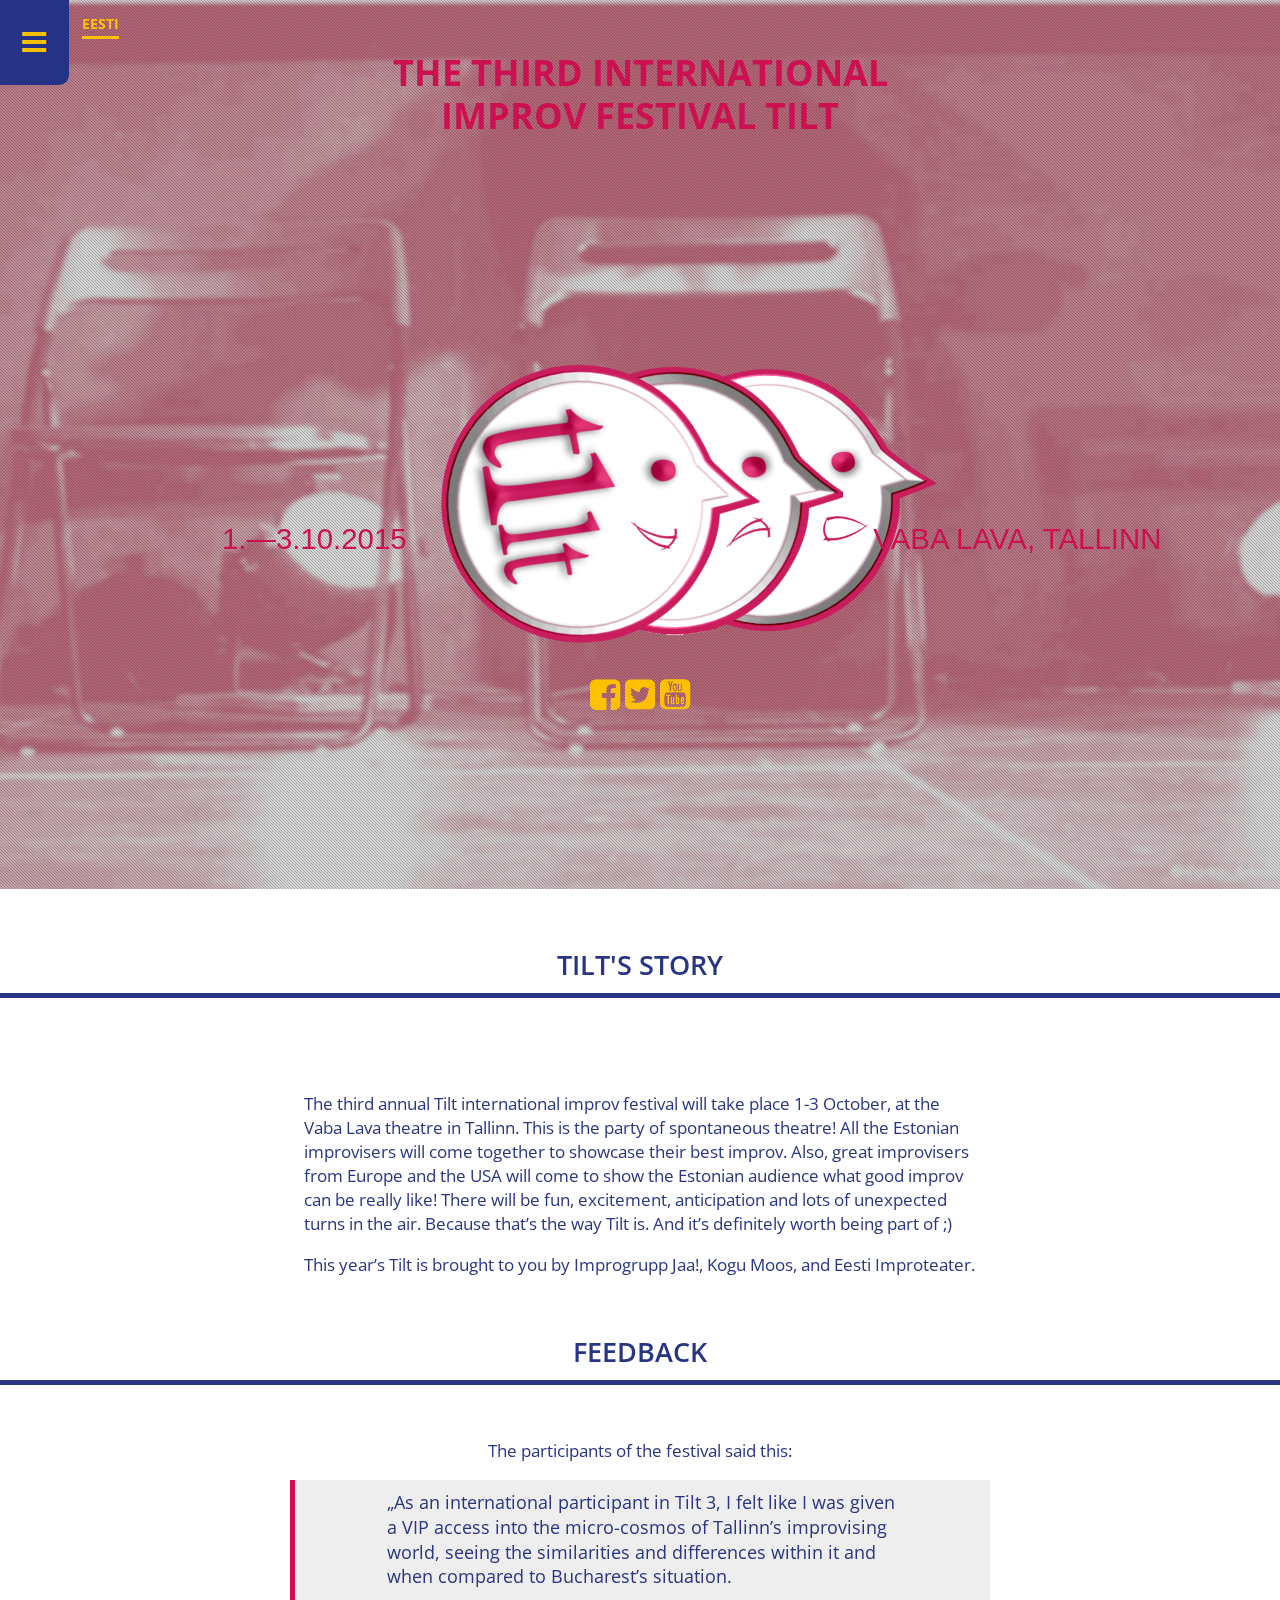
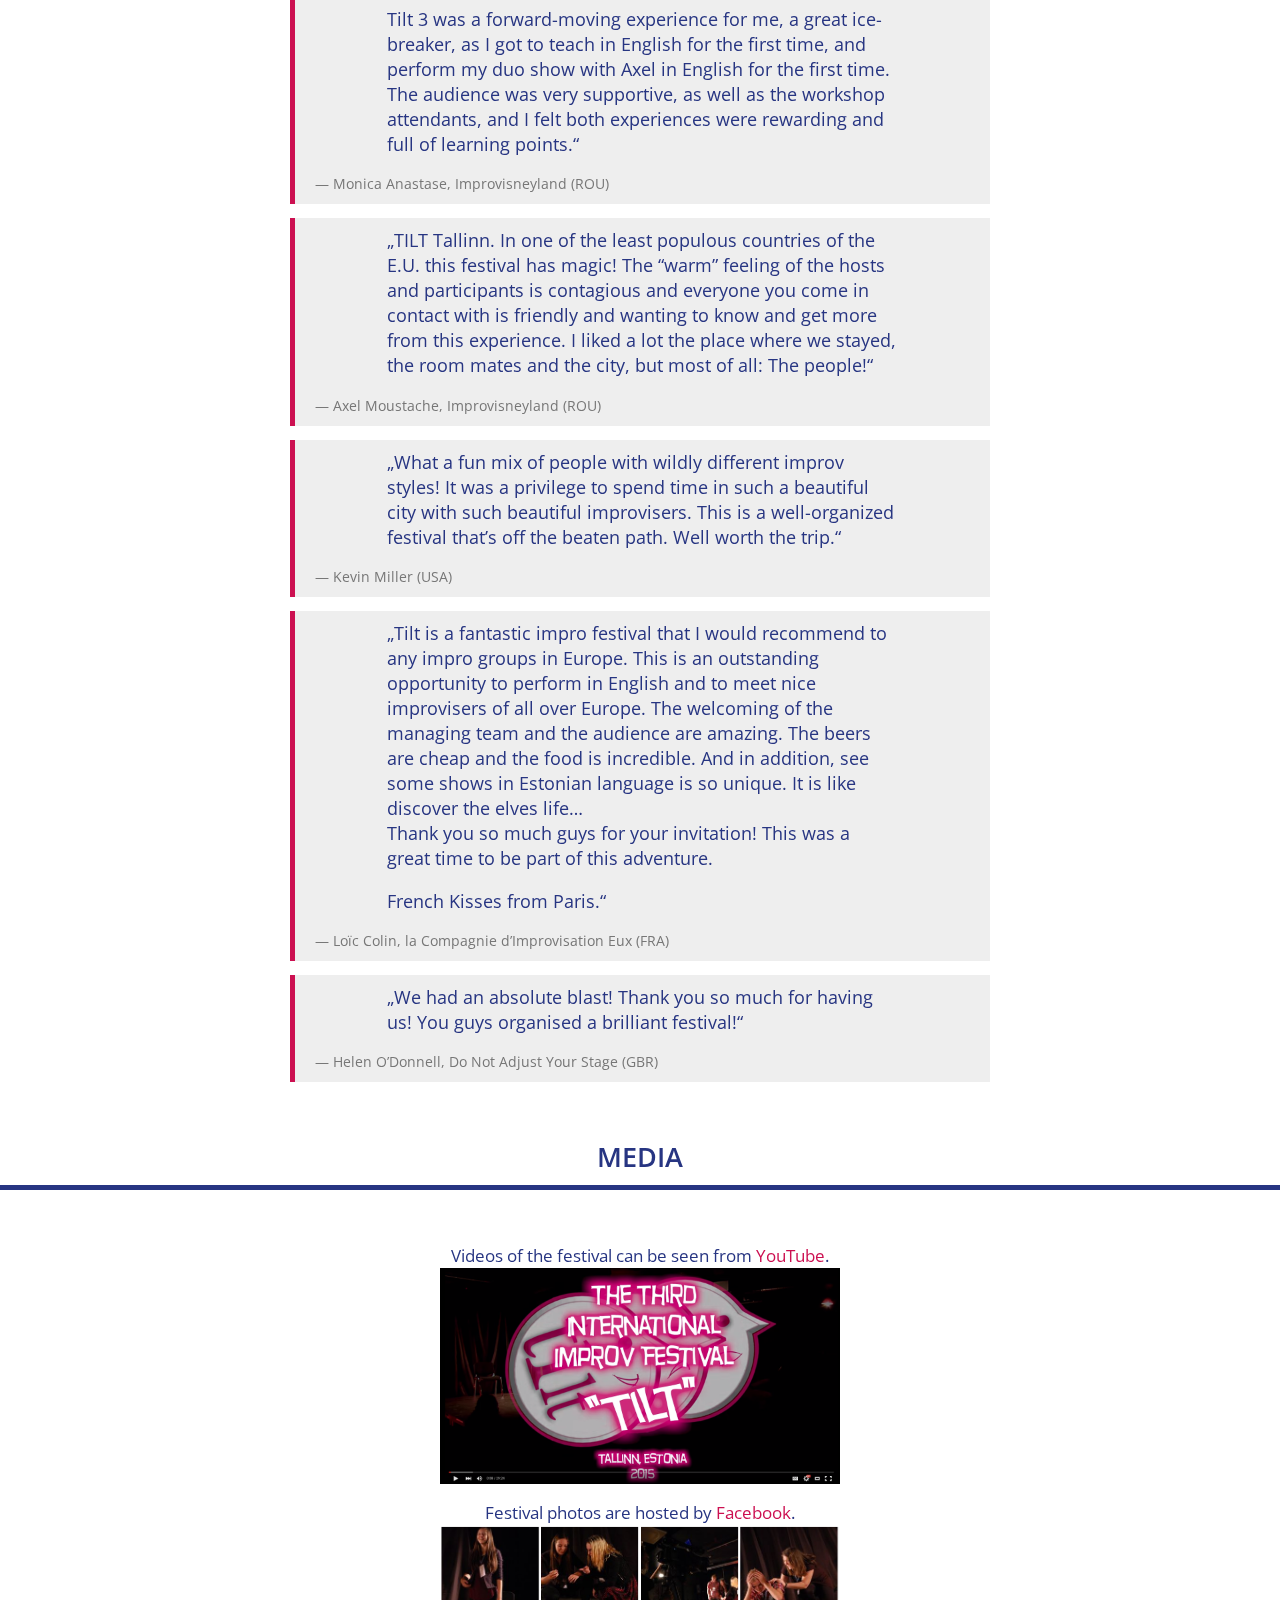
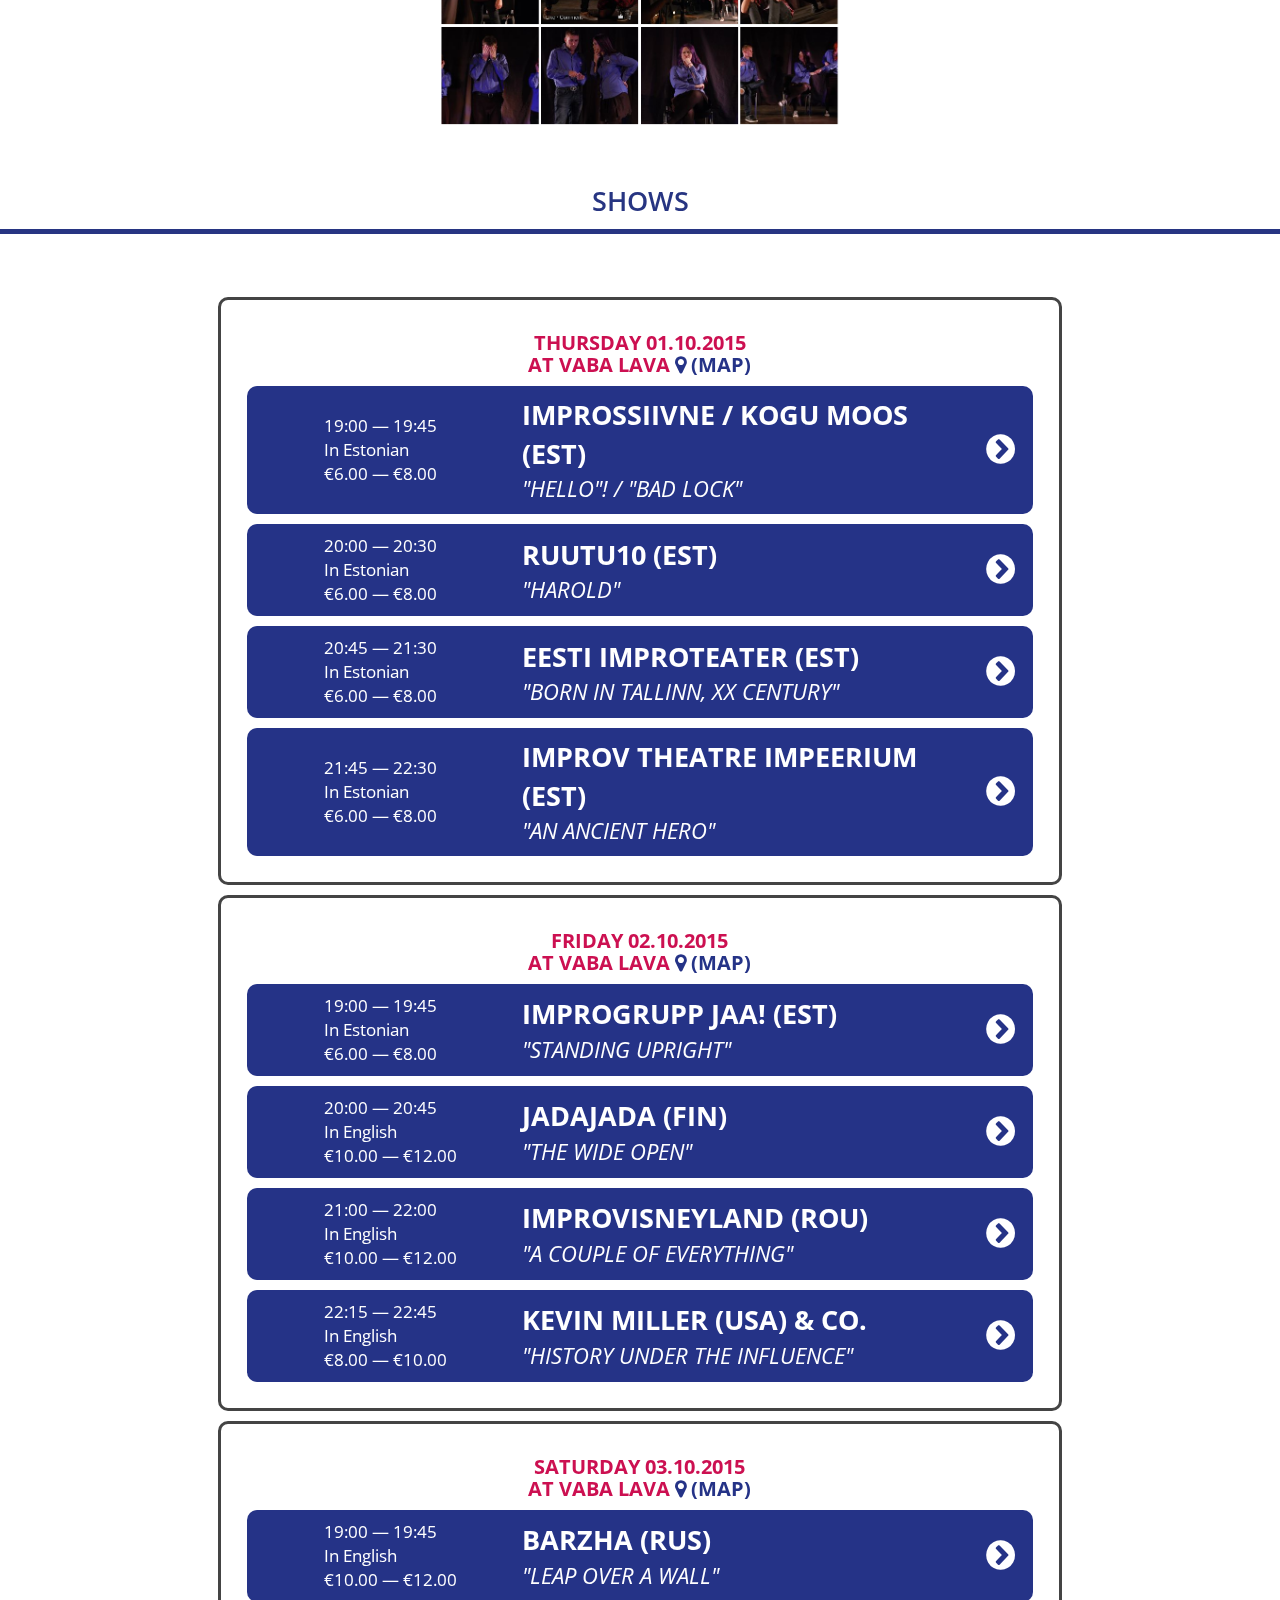
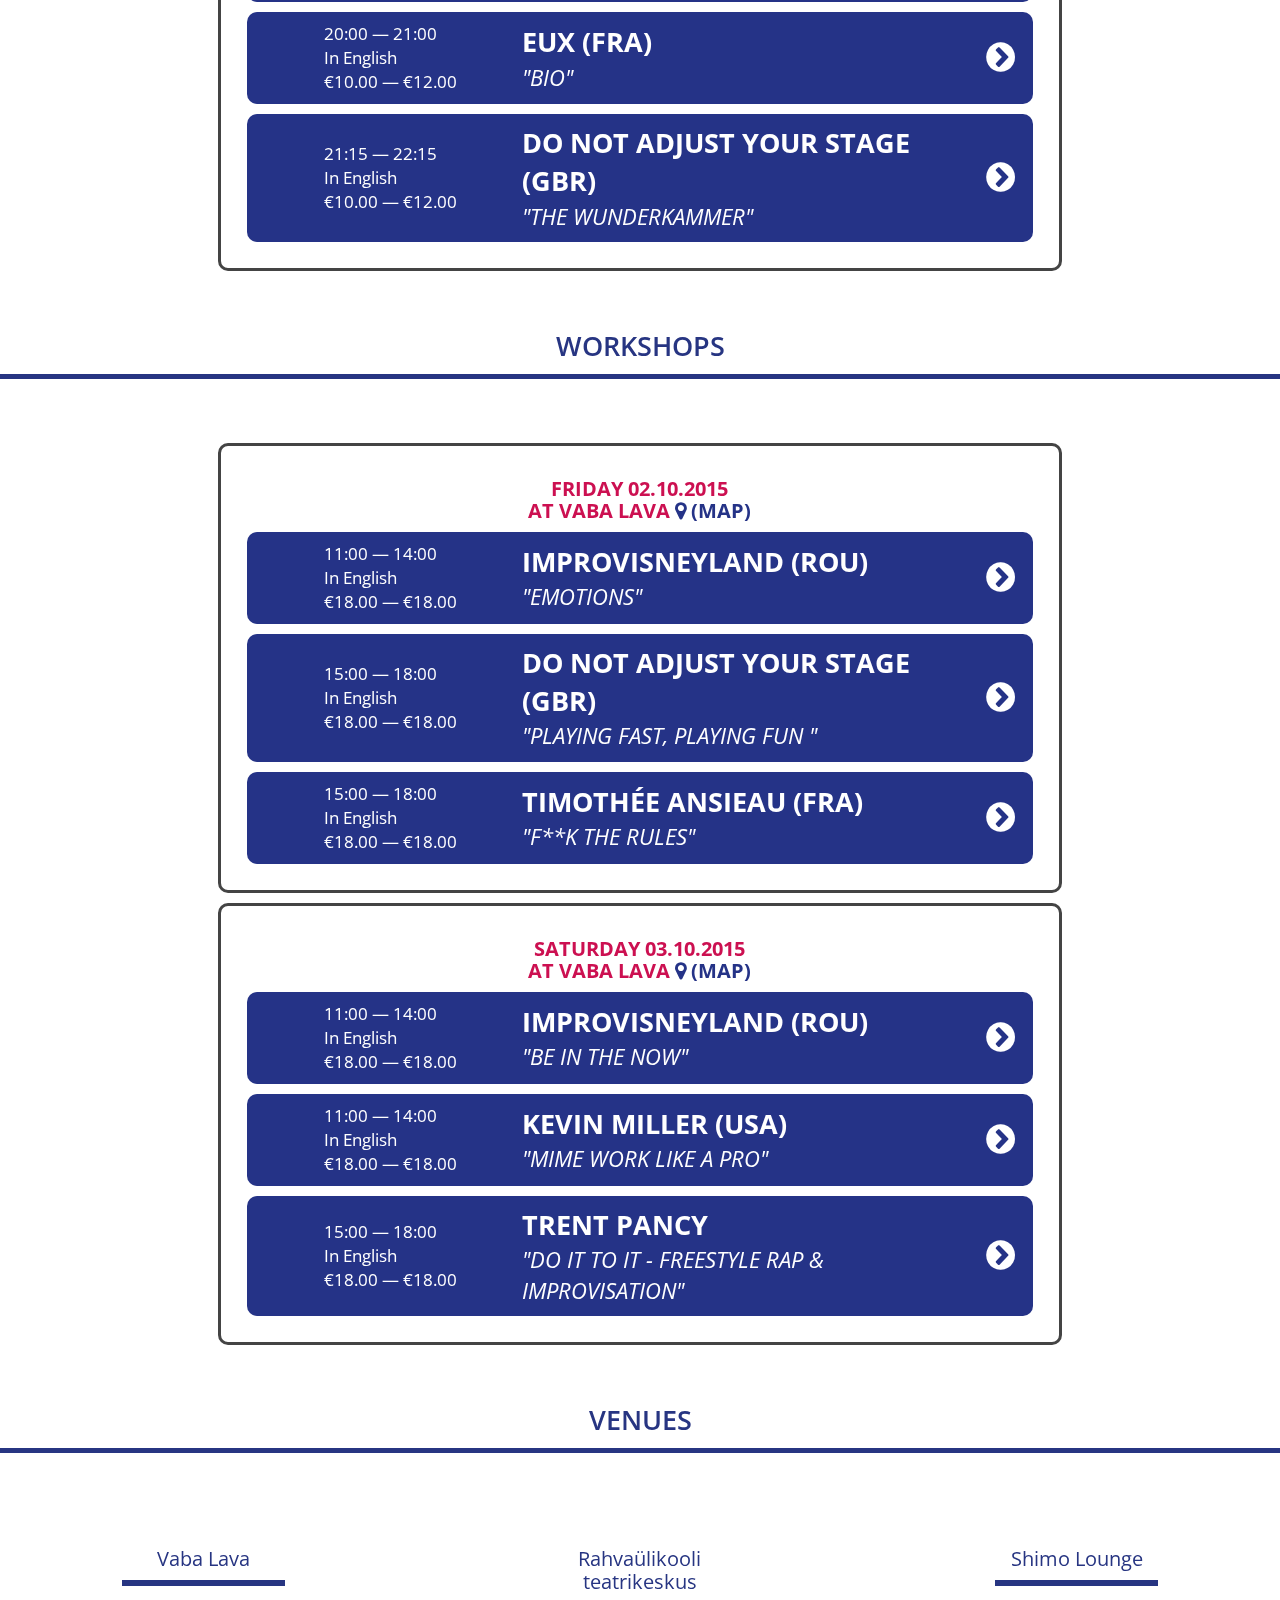
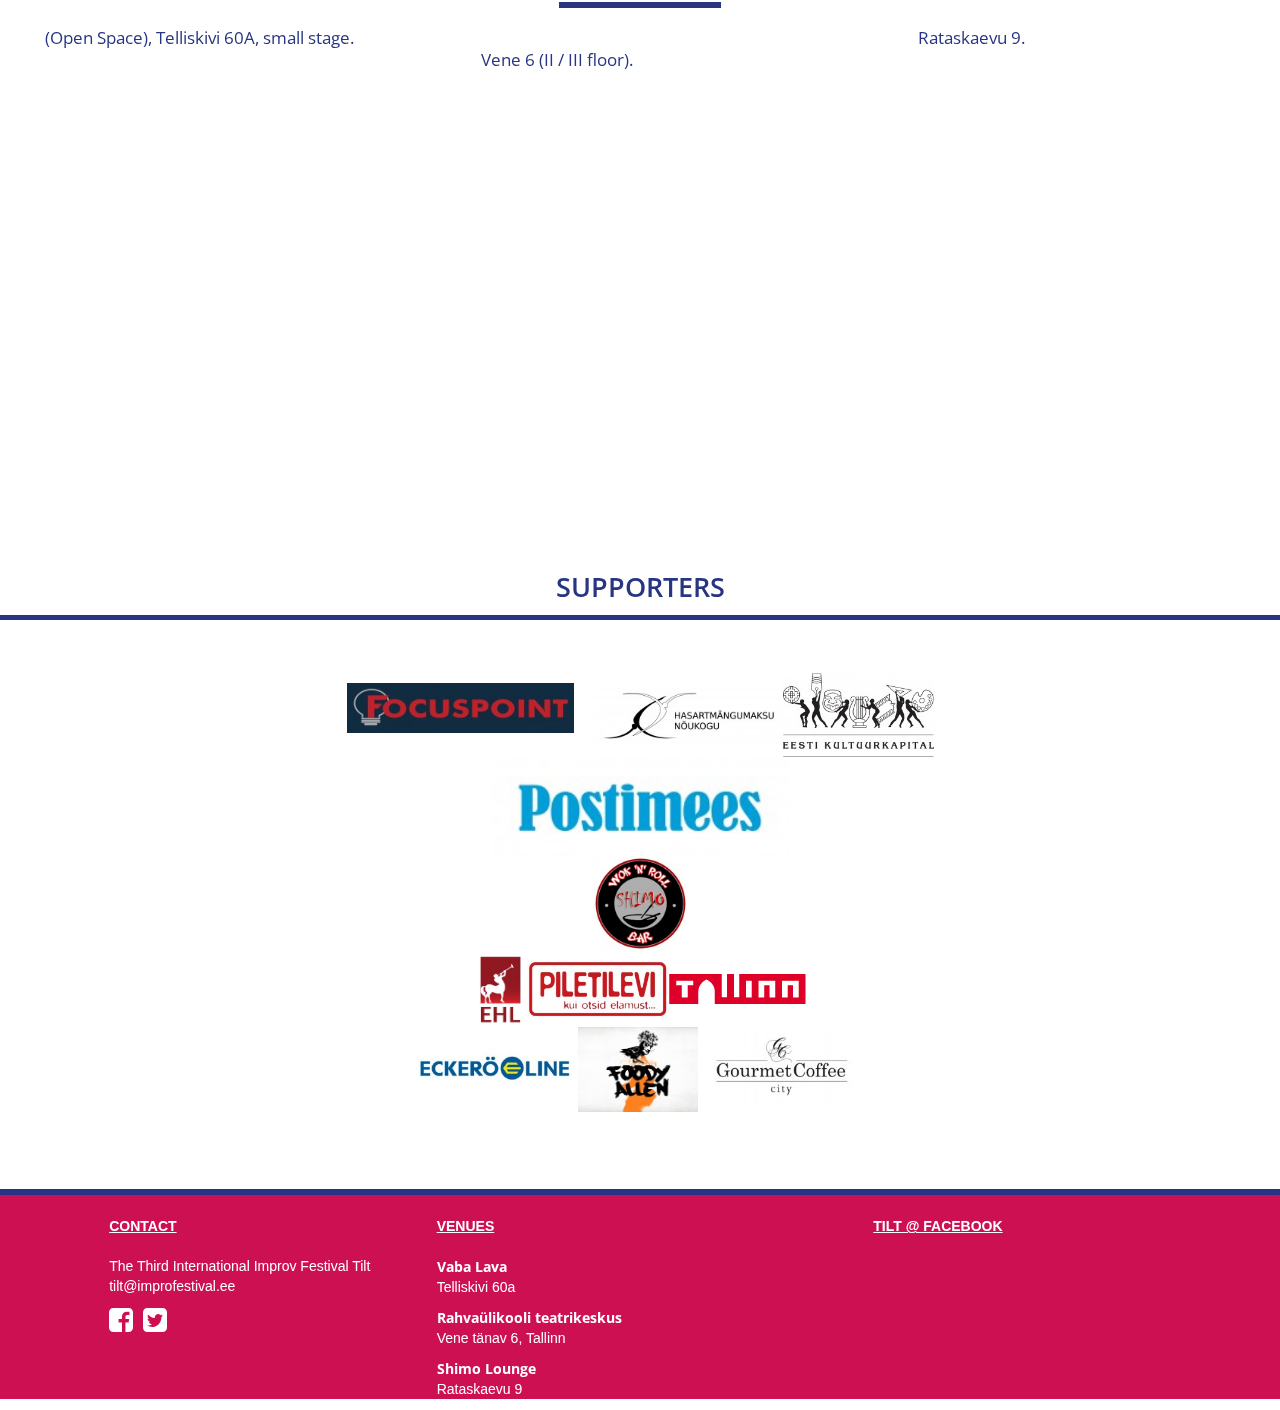
==== html/index.html @ c049b6af "Fix broken links to improteater.ee" ====
<!doctype html>
<html lang="en-US" class="no-js">
<head>
    <meta charset="UTF-8">
    <title>The Third International Improv Festival Tilt</title>

    <link href="http://www.google-analytics.com/" rel="dns-prefetch">
    <link href="wp-content/themes/tilt-2014/img/icons/favicon.ico" rel="shortcut icon">
    <link href="wp-content/themes/tilt-2014/img/icons/touch.png" rel="apple-touch-icon-precomposed">

    <meta http-equiv="X-UA-Compatible" content="IE=edge,chrome=1">
    <meta name="viewport" content="width=device-width, initial-scale=1.0">
    <meta name="description"
          content="The Third International Improv Festival Tilt will take place from 1-3th October in Tallinn, Estonia. We’ll host clever improvisers from six countries, there will be a dozen shows, beginner and intermediate level workshops, social mingling and a lot of theater magic in the autumnal Tallinn. Join us!">

    <!-- Twitter Card data -->
    <meta name="twitter:card" content="summary">
    <meta name="twitter:site" content="@TILT_Impro">
    <meta name="twitter:title" content="The Third International Improv Festival Tilt">
    <meta name="twitter:description"
          content="The Third International Improv Festival Tilt, 1-3 October 2015 in Estonia. http://improfestival.ee">
    <meta name="twitter:image" content="http://improfestival.ee/wp-content/themes/tilt-2014/img/logo.png">

    <!-- Open Graph-->
    <meta property="og:title" content="The Third International Improv Festival Tilt"/>
    <meta property="og:type" content="website"/>
    <meta property="og:url" content=" http://improfestival.ee/"/>
    <meta property="og:image" content="http://improfestival.ee/wp-content/themes/tilt-2014/img/logo.png"/>
    <meta property="og:description"
          content="The Third International Improv Festival Tilt will take place from 1-3th October in Tallinn, Estonia. We’ll host clever improvisers from six countries, there will be a dozen shows, beginner and intermediate level workshops, social mingling and a lot of theater magic in the autumnal Tallinn. Join us!"/>
    <meta property="og:site_name" content="Tilt 3"/>

    <link rel='stylesheet' id='opensans-css'
          href='http://fonts.googleapis.com/css?family=Open+Sans%3A600%2C400%2C300&#038;ver=1.0' type='text/css'
          media='all'/>
    <link rel='stylesheet' id='html5blank-css' href='wp-content/themes/tilt-2014/style.css@ver=1.0.css' type='text/css'
          media='all'/>
    <script type='text/javascript' src='wp-content/themes/tilt-2014/js/lib/modernizr-2.7.1.min.js@ver=2.7.1'></script>
    <script type='text/javascript' src='wp-includes/js/jquery/jquery.js@ver=1.11.3'></script>
    <script type='text/javascript' src='wp-includes/js/jquery/jquery-migrate.min.js@ver=1.2.1'></script>
    <script type='text/javascript' src='wp-content/themes/tilt-2014/js/scripts.js@ver=1.0.0'></script>
    <script type='text/javascript' src='wp-content/themes/tilt-2014/js/bind-polyfill.min.js@ver=1.0.0'></script>
    <script type='text/javascript'
            src='wp-content/themes/tilt-2014/bower_components/bootstrap-sass-official/assets/javascripts/bootstrap.js@ver=1.0.0'></script>
    <script type='text/javascript'
            src='wp-content/themes/tilt-2014/bower_components/jQuery-One-Page-Nav/jquery.nav.js@ver=1.0.0'></script>
    <script type='text/javascript'
            src='wp-content/themes/tilt-2014/bower_components/sidr/dist/jquery.sidr.js@ver=1.0.0'></script>
    <link rel="alternate" href="est/index.html" hreflang="et"/>
    <link rel="alternate" href="index.html" hreflang="en"/>
    <link rel="alternate" href="index.html" hreflang="x-default"/>

</head>
<body class="home page page-id-101 page-parent page-template page-template-template-single page-template-template-single-php">

<div class="container-full">

    <div id="sidebar-nav" class="sidr">
        <nav>
            <ul>
                <li id="menu-item-121" class="menu-item menu-item-type-custom menu-item-object-custom menu-item-121"><a
                        href="index.html#page-title"><i class="fa fa-arrow-up"></i> Up</a></li>
                <li id="menu-item-103" class="menu-item menu-item-type-post_type menu-item-object-page menu-item-103"><a
                        href="index.html#about-tilt">Tilt&#8217;s Story</a></li>
                <li id="menu-item-331" class="menu-item menu-item-type-post_type menu-item-object-page menu-item-331"><a
                        href="index.html#feedback">Feedback</a></li>
                <li class="menu-item menu-item-type-post_type menu-item-object-page"><a
                        href="#media">Media</a></li>
                <li id="menu-item-105" class="menu-item menu-item-type-post_type menu-item-object-page menu-item-105"><a
                        href="index.html#shows">Shows</a></li>
                <li id="menu-item-286" class="menu-item menu-item-type-post_type menu-item-object-page menu-item-286"><a
                        href="index.html#workshops">Workshops</a></li>
                <li id="menu-item-196" class="menu-item menu-item-type-post_type menu-item-object-page menu-item-196"><a
                        href="index.html#supporters">Supporters</a></li>
                <li id="menu-item-227" class="menu-item menu-item-type-post_type menu-item-object-page menu-item-227"><a
                        href="index.html#venues">Venues</a></li>
                <li id="menu-item-427" class="menu-item menu-item-type-custom menu-item-object-custom menu-item-427"><a
                        href="http://2014.improfestival.ee">Tilt 2014</a></li>
                <li id="menu-item-148" class="menu-item menu-item-type-custom menu-item-object-custom menu-item-148"><a
                        href="http://2013.improfestival.ee/index_eng.html">Tilt 2013</a></li>
            </ul>
        </nav>
    </div>

    <a class="menu-toggle" href="index.html#sidebar-nav"><i class="fa fa-bars"></i></a>
    <ul id="language-list">
        <li class="lang-item lang-item-3 lang-item-et"><a hreflang="et" href="est/">Eesti</a></li>
        <li class="lang-item lang-item-6 lang-item-en current-lang"><a hreflang="en" href="index.html">English</a></li>
    </ul>
    <!-- /header -->


    <h1 id="page-title">The Third International Improv Festival Tilt</h1>

    <div class="row hero-container valign-center">

        <div class="col-xs-12 col-lg-4"><p>1.—3.10.2015</p></div>
        <div class="col-xs-12 col-lg-4">
            <img src="wp-content/themes/tilt-2014/img/logo.png" alt="Logo"/>

            <p>
                <a class="no-decoration" href="https://www.facebook.com/tilt.improfestival"
                   title="Tilt @ Facebook">
                    <i class="fa fa-facebook-square"></i>
                </a>

                <a class="no-decoration" href="https://twitter.com/TILT_Impro" title="Tilt @ Twitter">
                    <i class="fa fa-twitter-square"></i>
                </a>
                <a class="no-decoration" href="https://www.youtube.com/channel/UC7gOmWdcrS_He1XZnj1VjBQ"
                   title="Tilt @ YouTube">
                    <i class="fa fa-youtube-square"></i>
                </a>
            </p>
        </div>
        <div class="col-xs-12 col-lg-4"><p>Vaba Lava, Tallinn</p></div>
    </div>
    <div class="clearfix"></div>
    <main role="main" class="clear">


        <article id="about-tilt">
            <h2>Tilt's Story</h2>

            <p>&nbsp;</p>

            <p>The third annual Tilt international improv festival will take place 1-3 October, at the Vaba Lava theatre
                in Tallinn. This is the party of spontaneous theatre! All the Estonian improvisers will come together to
                showcase their best improv. Also, great improvisers from Europe and the USA will come to show the
                Estonian audience what good improv can be really like! There will be fun, excitement, anticipation and
                lots of unexpected turns in the air. Because that’s the way Tilt is. And it’s definitely worth being
                part of ;)</p>

            <p>This year’s Tilt is brought to you by Improgrupp Jaa!, Kogu Moos, and Eesti Improteater.</p>
        </article>


        <article id="feedback">
            <h2>Feedback</h2>

            <p style="text-align: center;">The participants of the festival said this:</p>
            <blockquote><p>„As an international participant in Tilt 3, I felt like I was given a VIP access into the
                micro-cosmos of Tallinn&#8217;s improvising world, seeing the similarities and differences within it and
                when compared to Bucharest&#8217;s situation.</p>

                <p>Tilt 3 was a forward-moving experience for me, a great ice-breaker, as I got to teach in English for
                    the first time, and perform my duo show with Axel in English for the first time. The audience was
                    very supportive, as well as the workshop attendants, and I felt both experiences were rewarding and
                    full of learning points.“</p>
                <footer><cite>Monica Anastase, Improvisneyland (ROU)</cite></footer>
            </blockquote>
            <blockquote><p>„TILT Tallinn. In one of the least populous countries of the E.U. this festival has magic!
                The &#8220;warm&#8221; feeling of the hosts and participants is contagious and everyone you come in
                contact with is friendly and wanting to know and get more from this experience. I liked a lot the place
                where we stayed, the room mates and the city, but most of all: The people!“</p>
                <footer><cite>Axel Moustache, Improvisneyland (ROU)</cite></footer>
            </blockquote>
            <blockquote><p>„What a fun mix of people with wildly different improv styles! It was a privilege to spend
                time in such a beautiful city with such beautiful improvisers. This is a well-organized festival that’s
                off the beaten path. Well worth the trip.“</p>
                <footer><cite>Kevin Miller (USA)</cite></footer>
            </blockquote>
            <blockquote><p>„Tilt is a fantastic impro festival that I would recommend to any impro groups in Europe.
                This is an outstanding opportunity to perform in English and to meet nice improvisers of all over
                Europe. The welcoming of the managing team and the audience are amazing. The beers are cheap and the
                food is incredible. And in addition, see some shows in Estonian language is so unique. It is like
                discover the elves life&#8230;<br/>
                Thank you so much guys for your invitation! This was a great time to be part of this adventure. </p>

                <p>French Kisses from Paris.“</p>
                <footer><cite>Loïc Colin, la Compagnie d’Improvisation Eux (FRA)</cite></footer>
            </blockquote>
            <blockquote><p>„We had an absolute blast! Thank you so much for having us! You guys organised a brilliant
                festival!“</p>
                <footer><cite>Helen O&#8217;Donnell, Do Not Adjust Your Stage (GBR)</cite></footer>
            </blockquote>
        </article>


        <article id="media">
            <h2>Media</h2>

            <p style="text-align: center;">
                Videos of the festival can be seen from <a
                    href="https://www.youtube.com/channel/UC7gOmWdcrS_He1XZnj1VjBQ" target="_blank">YouTube</a>.<br/>
                <a href="https://www.youtube.com/channel/UC7gOmWdcrS_He1XZnj1VjBQ" title="Tilt YouTube channel"
                   target="_blank">
                    <img src="assets/img/youtube.png" alt="YouTube" width="400"/>
                </a>
            </p>

            <p style="text-align: center;">
                Festival photos are hosted by <a
                    href="https://www.facebook.com/tilt.improfestival/photos_stream?tab=photos_albums"
                    target="_blank">Facebook</a>.<br/>
                <a href="https://www.facebook.com/tilt.improfestival/photos_stream?tab=photos_albums"
                   title="Tilt Photos" target="_blank">
                    <img src="assets/img/facebook_photos.png" alt="Facebook" width="400"/>
                </a>
            </p>
        </article>

        <article id="shows">
            <h2>Shows</h2>

            <div class='css-events-list'>
                <div class="row">
                    <div class="col-xs-12 col-lg-8 col-lg-offset-2">

                        <div class="event-group">
                            <h3>Thursday 01.10.2015 <br/>at Vaba Lava
                                <a class="map-link">
                                    <i class="fa fa-map-marker"></i> (Map)
                                </a>
                            </h3>


                            <div class="modal fade" tabindex="-1" role="dialog" aria-hidden="true">
                                <div class="modal-dialog">
                                    <div class="modal-content">
                                        <div class="modal-header">
                                            <button type="button" class="close" data-dismiss="modal"><span
                                                    aria-hidden="true">&times;</span><span class="sr-only">
                                    Close</span></button>
                                            <h4 class="modal-title">Vaba Lava</h4>
                                        </div>
                                        <div class="modal-body">
                                            <div class="em-location-map-container"
                                                 style='position:relative; background: #CDCDCD; width: 100%; height: 400px;'>
                                                <div class='em-locations-map' id='em-locations-map-41d77'
                                                     style="width:100%; height:100%"><em>Loading Map....</em></div>
                                                <div class='em-locations-map-coords' id='em-locations-map-coords-41d77'
                                                     style="display:none; visibility:hidden;">
                                                    {"location":"1","em_ajax":true,"query":"GlobalMapData","width":"100%","height":"400px","random_id":"41d77"}
                                                </div>
                                            </div>

                                        </div>
                                    </div>
                                </div>
                            </div>
                            <div class="event-item">
                                <div class="row pointer valign-center" data-toggle="collapse" data-target="#event-44">
                                    <div class="col-xs-12 col-lg-3 col-lg-offset-1">
                                        19:00 — 19:45 <br/>
                                        In Estonian <br/>

                                        €6.00 &mdash; €8.00
                                    </div>

                                    <div class="col-xs-10 col-lg-7">
                                        <span class="event-title">IMPROSSIIVNE / KOGU MOOS (EST)</span>

                                        <p class="event-subtitle">Hello"! / "Bad Lock</p>
                                    </div>

                                    <div class="col-xs-2 col-lg-1">
                                        <i class="fa fa-chevron-circle-right"></i>
                                    </div>
                                </div>

                                <div class="row collapse out" id="event-44">
                                    <div class="col-lg-12">
                                        <div class="clearfix"></div>
                                        <div class="event-details">


                                            <p style="text-align: center;">The opening of the International Improv
                                                Festival Tilt will be done this year by two of the freshest Estonian
                                                improv theatres &#8211; Improssiivne with their performance &#8220;Hello!&#8221;
                                                and Kogu Moos with their performance &#8220;Bad Lock&#8221;.</p>

                                            <p>“Hello!”</p>

                                            <p>Improssiivne welcomes the audience and other improv groups with
                                                short-form games, where they create different characters and styles. The
                                                show will present you well-known games like „Why are you late“,
                                                one-liners like „I like my men/women as I like my..“ and lots more!</p>

                                            <p>Improssiivne is a new group in two ways. First, they are a relatively
                                                young group with young members. Second, it’s their first time at an
                                                international improv festival – thus the name „Hello!“. „With this show
                                                our wish is to officially greet you for the first time.“ &#8211; say the
                                                members.</p>

                                            <p><a href="https://www.facebook.com/Improssiivne" target="_blank">facebook.com/Improssiivne</a>
                                            </p>
                                            <hr/>
                                            <p>&#8220;Bad Lock&#8221;<br/>
                                                Improv troupe Kogu Moos presents You a long-form show with their own
                                                personal flavour of it. With the help of the audience we will create a
                                                unique secret. The secret will be locked up in a safe place. But oh no,
                                                it turned out to be a bad lock! Now the secret seeks to get out and our
                                                brave improvisers have to manage with all of it. Will the secret&#8217;s
                                                attempts be foiled or will it succeed to turn our character&#8217;s
                                                lives upside down? Let&#8217;s see, who will prevail…</p>

                                            <p>Improv troupe Kogu Moos was born with the year of 2015, when in the
                                                company of young enthusiastic improv hobbyists there was a spread of
                                                feeling that just jamming is not enough anymore and the dose of improv
                                                wisdom needs to be raised.<br/>
                                                Despite the fact that every one of us has rather different background,
                                                our ways found here the crossing point and the enticement to go jointly
                                                to discover improv hunting ground that none of us could reject. The
                                                symbiosis of ourselves may bring daylight to quite a few novel and
                                                interesting or cozy and familiar tastes of life.</p>

                                            <p><a href="https://www.facebook.com/KoguMoos" target="_blank">facebook.com/KoguMoos</a>
                                            </p>

                                        </div>
                                    </div>
                                </div>
                            </div>
                            <div class="event-item">
                                <div class="row pointer valign-center" data-toggle="collapse" data-target="#event-45">
                                    <div class="col-xs-12 col-lg-3 col-lg-offset-1">
                                        20:00 — 20:30 <br/>
                                        In Estonian <br/>

                                        €6.00 &mdash; €8.00
                                    </div>

                                    <div class="col-xs-10 col-lg-7">
                                        <span class="event-title">Ruutu10 (EST)</span>

                                        <p class="event-subtitle">Harold</p>
                                    </div>

                                    <div class="col-xs-2 col-lg-1">
                                        <i class="fa fa-chevron-circle-right"></i>
                                    </div>
                                </div>

                                <div class="row collapse out" id="event-45">
                                    <div class="col-lg-12">
                                        <div class="clearfix"></div>
                                        <div class="event-details">
                                            <img src='wp-content/uploads/2015/09/ruutu10.jpg' alt='Ruutu10 (EST)'/>


                                            <h3>Ruutu10 (EST)</h3>
                                            <h4>Harold</h4>

                                            <p>&nbsp;</p>

                                            <p>The legendary improv guru Del Close, in collaboration with Charna
                                                Halpner, developed the format of Harold in USA in the 1970s. The members
                                                of Ruutu10 have been very lucky to learn the format in its birthplace –
                                                the iO theatre in Chicago under the supervision of local improv masters.
                                                Now the responsibility falls to them to introduce this format that has
                                                very long traditions also to the Estonian audience.</p>

                                            <p>To start the show the audience will be asked for one word only. Inspired
                                                by that single word the group will draw ideas and subjects for the show.
                                                In the following scenes and games the group will create worlds where
                                                they discover, develop, and explore these subjects in more detail. If
                                                all goes well, at the end of the play the worlds will intertwine and the
                                                ideas, scenes and games will interlace into a smooth pattern.<br/>
                                                Ruutu10 welcome you to join them at the discovery trip!</p>
                                            <hr/>
                                            <p>Ruutu10 (The 10 of Diamonds) is a comedy troupe, that believes in the
                                                liberating power of laughter.<br/>
                                                We have studied improvisation and comedy in America and Europe under the
                                                guidance of the best instructors in their field.</p>

                                            <p>Ruutu10 consists of ten young improvisers who have been playing together
                                                since the beginning of 2013. During this time we have regularly
                                                organized public performances in Tallinn and Tartu as well as elsewhere
                                                across the country. In addition we organize public improv jams where
                                                everyone can play improv games in a safe environment.</p>

                                            <p>Ruutu10 is dedicated to constant self-improvement. Aside from training on
                                                a regular basis we update our knowledge base by reading books on
                                                improvisation and studying under the best improvisers in the world.
                                                Among other things we have all completed the five week improvisation
                                                intensive course at the prestigious iO Theater in Chicago.</p>

                                            <p>Ruutu10 believes that laughter is liberating because:</p>

                                            <p>&#8211; Deep laughter is only possible when we feel good and safe<br/>
                                                &#8211; It relieves us of tension and brings out the best in us<br/>
                                                &#8211; Laughter is a creative way to learn about love and cooperation
                                            </p>

                                            <p><a href="http://ruutu10.ee/#/" target="_blank">ruutu10.ee</a><br/>
                                                <a href="https://www.facebook.com/ruutu10" target="_blank">facebook.com/ruutu10</a>
                                            </p>


                                        </div>
                                    </div>
                                </div>
                            </div>
                            <div class="event-item">
                                <div class="row pointer valign-center" data-toggle="collapse" data-target="#event-46">
                                    <div class="col-xs-12 col-lg-3 col-lg-offset-1">
                                        20:45 — 21:30 <br/>
                                        In Estonian <br/>

                                        €6.00 &mdash; €8.00
                                    </div>

                                    <div class="col-xs-10 col-lg-7">
                                        <span class="event-title">Eesti Improteater (EST)</span>

                                        <p class="event-subtitle">Born in Tallinn, XX century</p>
                                    </div>

                                    <div class="col-xs-2 col-lg-1">
                                        <i class="fa fa-chevron-circle-right"></i>
                                    </div>
                                </div>

                                <div class="row collapse out" id="event-46">
                                    <div class="col-lg-12">
                                        <div class="clearfix"></div>
                                        <div class="event-details">
                                            <img src='wp-content/uploads/2015/09/UUSTennistetaSündinudT1.jpg'
                                                 alt='Eesti Improteater (EST)'/>


                                            <h3>Eesti Improteater (EST)</h3>
                                            <h4>Born in Tallinn, XX century</h4>

                                            <p>&nbsp;</p>

                                            <p>Estonias oldest improv theatre will perform a show inspired from
                                                historical themes where in three-quarters of an hour the audience can
                                                see the stories of people from the previous century. In the show „Born
                                                in Tallinn, XX century“ the actors will improvise a story about Tallinn
                                                and its inhabitants using what has been preseved from the century as
                                                inspiration and imagining the rest.</p>
                                            <hr/>
                                            <p>On the stage with Eesti Improteater in renewed lineup: V.Annus, I.Tamm,
                                                M.Gabriel, K.Oidekivi, K.Aaslaid, R.Annus.</p>

                                            <p><a href="http://www.improteater.ee/"
                                                  target="_blank">improteater.ee</a></p>


                                        </div>
                                    </div>
                                </div>
                            </div>
                            <div class="event-item">
                                <div class="row pointer valign-center" data-toggle="collapse" data-target="#event-47">
                                    <div class="col-xs-12 col-lg-3 col-lg-offset-1">
                                        21:45 — 22:30 <br/>
                                        In Estonian <br/>

                                        €6.00 &mdash; €8.00
                                    </div>

                                    <div class="col-xs-10 col-lg-7">
                                        <span class="event-title">Improv theatre IMPEERIUM (EST)</span>

                                        <p class="event-subtitle">An Ancient Hero</p>
                                    </div>

                                    <div class="col-xs-2 col-lg-1">
                                        <i class="fa fa-chevron-circle-right"></i>
                                    </div>
                                </div>

                                <div class="row collapse out" id="event-47">
                                    <div class="col-lg-12">
                                        <div class="clearfix"></div>
                                        <div class="event-details">
                                            <img src='wp-content/uploads/2015/09/Improteater-IMPEERIUM-kujutluse-võim.jpg'
                                                 alt='Improv theatre IMPEERIUM (EST)'/>


                                            <h3>Improv theatre IMPEERIUM (EST)</h3>
                                            <h4>An Ancient Hero</h4>

                                            <p>&nbsp;</p>

                                            <p>Estonians know a few strong and clever ancient heroes – Kalevipoeg, Suur
                                                Tõll, also Kaval-Ants (all Estonian folklore heroes) etc. But there are
                                                a lot of characters in these folk tales, who never get to be the main
                                                characters. We will pick one of the characters from a folk tale or a
                                                fairytale, from audience suggestions, and give this character a chance
                                                to be the hero of that story.</p>
                                            <hr/>
                                            <p>Improv theatre IMPEERIUM (Empire) originated from the first professional
                                                improv group in Estonia in 2014. Thus, event though Impeerium is still
                                                young, it’s actors already have a six years of experience with improv.
                                                The members of the group are all professional actors, who, in addition
                                                to being members of Impeerium, are also part of drama troups in other
                                                Estonian theatres or work as freelancers in various theater, television
                                                and film projects. In addition to actors, there are also talented
                                                musicians and lightning designers in the group, who all help to spread
                                                love for improv all across Estonia.</p>

                                            <p>The Imperials entertain audience with two-act performances, create
                                                excitement at preordered shows and arouse fantacies in improv workshops.
                                                In improv nobody knows what is going to happen, but everything is
                                                possible! And that is one of the reasons why the group loves improv in
                                                all it’s shapes and forms.</p>

                                            <p>The Latin word &#8216;imperium&#8217; means power. Improv theatre
                                                Impeerium wants to conquer the heart of every Estonian and with that
                                                create another country on the world map full of love for improv, where
                                                people appreciate the value of cooperation and creativity and where
                                                imagination is power.</p>

                                            <p><a href="http://improimpeerium.ee"
                                                  target="_blank">improimpeerium.ee</a><br/>
                                                <a href="http://facebook.com/improimpeerium" target="_blank">facebook.com/improimpeerium</a>
                                            </p>


                                        </div>
                                    </div>
                                </div>
                            </div>
                        </div>
                    </div>
                </div>
                <div class="row">
                    <div class="col-xs-12 col-lg-8 col-lg-offset-2">

                        <div class="event-group">
                            <h3>Friday 02.10.2015 <br/>at Vaba Lava
                                <a class="map-link">
                                    <i class="fa fa-map-marker"></i> (Map)
                                </a>
                            </h3>


                            <div class="modal fade" tabindex="-1" role="dialog" aria-hidden="true">
                                <div class="modal-dialog">
                                    <div class="modal-content">
                                        <div class="modal-header">
                                            <button type="button" class="close" data-dismiss="modal"><span
                                                    aria-hidden="true">&times;</span><span class="sr-only">
                                    Close</span></button>
                                            <h4 class="modal-title">Vaba Lava</h4>
                                        </div>
                                        <div class="modal-body">
                                            <div class="em-location-map-container"
                                                 style='position:relative; background: #CDCDCD; width: 100%; height: 400px;'>
                                                <div class='em-locations-map' id='em-locations-map-bd640'
                                                     style="width:100%; height:100%"><em>Loading Map....</em></div>
                                                <div class='em-locations-map-coords' id='em-locations-map-coords-bd640'
                                                     style="display:none; visibility:hidden;">
                                                    {"location":"1","em_ajax":true,"query":"GlobalMapData","width":"100%","height":"400px","random_id":"bd640"}
                                                </div>
                                            </div>

                                        </div>
                                    </div>
                                </div>
                            </div>
                            <div class="event-item">
                                <div class="row pointer valign-center" data-toggle="collapse" data-target="#event-48">
                                    <div class="col-xs-12 col-lg-3 col-lg-offset-1">
                                        19:00 — 19:45 <br/>
                                        In Estonian <br/>

                                        €6.00 &mdash; €8.00
                                    </div>

                                    <div class="col-xs-10 col-lg-7">
                                        <span class="event-title">Improgrupp Jaa! (EST)</span>

                                        <p class="event-subtitle">Standing Upright</p>
                                    </div>

                                    <div class="col-xs-2 col-lg-1">
                                        <i class="fa fa-chevron-circle-right"></i>
                                    </div>
                                </div>

                                <div class="row collapse out" id="event-48">
                                    <div class="col-lg-12">
                                        <div class="clearfix"></div>
                                        <div class="event-details">
                                            <img src='wp-content/uploads/2015/09/Improgrupp-Jaa2.jpg'
                                                 alt='Improgrupp Jaa! (EST)'/>


                                            <h3>Improgrupp Jaa! (EST)</h3>
                                            <h4>Standing Upright</h4>

                                            <p>&nbsp;</p>

                                            <p>In this long-form show, we focus on the things that make great improv
                                                great. No gimmicks, no crazy rules, no turbo-paced scene jumps that
                                                leave the audience clueless. We will bring you relatable,
                                                relationship-based drama and comedy heavily inspired by the UCB style of
                                                improvisation. Join us for nearly an hour of improvised theatre, created
                                                and performed on the spot with you and for you.</p>
                                            <hr/>
                                            <p>Improgrupp Jaa! consists of young amateur actors with different
                                                backgrounds, who are interested in exploring the theater world without
                                                rules, where everything is created here and now – in the form of
                                                improvisation. They have been together since 2009 and performed in
                                                different places around Estonia and abroad. They are constantly seeking
                                                for possibilities to develop themselves and improv scene in Estonia
                                                further!</p>

                                            <p><a href="https://www.facebook.com/improgrupp" target="_blank">facebook.com/improgrupp</a>
                                            </p>

                                        </div>
                                    </div>
                                </div>
                            </div>
                            <div class="event-item">
                                <div class="row pointer valign-center" data-toggle="collapse" data-target="#event-49">
                                    <div class="col-xs-12 col-lg-3 col-lg-offset-1">
                                        20:00 — 20:45 <br/>

                                        In English <br/>
                                        €10.00 &mdash; €12.00
                                    </div>

                                    <div class="col-xs-10 col-lg-7">
                                        <span class="event-title">JadaJada (FIN)</span>

                                        <p class="event-subtitle">The Wide Open</p>
                                    </div>

                                    <div class="col-xs-2 col-lg-1">
                                        <i class="fa fa-chevron-circle-right"></i>
                                    </div>
                                </div>

                                <div class="row collapse out" id="event-49">
                                    <div class="col-lg-12">
                                        <div class="clearfix"></div>
                                        <div class="event-details">
                                            <img src='wp-content/uploads/2015/09/JadaJada.jpg' alt='JadaJada (FIN)'/>


                                            <h3>JadaJada (FIN)</h3>
                                            <h4>The Wide Open</h4>

                                            <p>&nbsp;</p>

                                            <p>JadaJada Improv is proud to present: The Wide Open! A brand new longform
                                                improv show that begins by having the audience suggest the name of the
                                                show’s format! We then provide 3 potential format descriptions and let
                                                the audience decide which one they want to see! Each show is a brand new
                                                experience with a format that has never been rehearsed or seen! And of
                                                course we attack each new format with our signature high-energy and
                                                quick wit!</p>
                                            <hr/>
                                            <p>JadaJada is Finland’s Premiere English Language Improv Troupe. For over 4
                                                years, JadaJada has been delighting audiences in their hometown Tampere,
                                                Finland, with their command of multiple facets of improvisation,
                                                including Short Form, Long Form, Free Form and Musical Improvisation.
                                                JadaJada has also had the pleasure of performing together in Tallinn,
                                                Barcelona and Chicago. JadaJada have also met and played with dozens of
                                                teams from around the world at the Finland International Improv
                                                Festival, of which they are sponsors and financiers, and which takes
                                                each year in the beginning of Summer in Tampere.</p>

                                            <p><a href="http://www.jadajadaimprov.com/" target="_blank">jadajadaimprov.com</a><br/>
                                                <a href="https://www.facebook.com/jadajadaimprov" target="_blank">facebook.com/jadajadaimprov</a>
                                            </p>



                                        </div>
                                    </div>
                                </div>
                            </div>
                            <div class="event-item">
                                <div class="row pointer valign-center" data-toggle="collapse" data-target="#event-58">
                                    <div class="col-xs-12 col-lg-3 col-lg-offset-1">
                                        21:00 — 22:00 <br/>

                                        In English <br/>
                                        €10.00 &mdash; €12.00
                                    </div>

                                    <div class="col-xs-10 col-lg-7">
                                        <span class="event-title">Improvisneyland (ROU)</span>

                                        <p class="event-subtitle">A couple of everything</p>
                                    </div>

                                    <div class="col-xs-2 col-lg-1">
                                        <i class="fa fa-chevron-circle-right"></i>
                                    </div>
                                </div>

                                <div class="row collapse out" id="event-58">
                                    <div class="col-lg-12">
                                        <div class="clearfix"></div>
                                        <div class="event-details">
                                            <img src='wp-content/uploads/2015/09/Improvisneyland.jpg'
                                                 alt='Improvisneyland (ROU)'/>


                                            <h3>Improvisneyland (ROU)</h3>
                                            <h4>A couple of everything</h4>

                                            <p>&nbsp;</p>

                                            <p>&#8220;A couple of everything&#8221; is a duo show that has a rather
                                                theatrical approach to the lives of three different sets of characters.
                                                The performers start from an audience suggestion, then monologue about
                                                it for a while, and then start improvising the three different stories,
                                                each of them having three episodes.</p>
                                            <hr/>
                                            <p>Improvisneyland is the oldest group of improv in Romania whose cast has
                                                never changed &#8211; its seven members have been the same in seven
                                                years. Axel and Monica are professional actors, and they are proud to
                                                have performed at the world famous Chicago Improv Festival this
                                                year.</p>

                                            <p><a href="https://www.facebook.com/improvisneyland" target="_blank">facebook.com/improvisneyland</a><br/>
                                                <a href="http://improvisneyland.ro/"
                                                   target="_blank">improvisneyland.ro</a></p>




                                        </div>
                                    </div>
                                </div>
                            </div>
                            <div class="event-item">
                                <div class="row pointer valign-center" data-toggle="collapse" data-target="#event-50">
                                    <div class="col-xs-12 col-lg-3 col-lg-offset-1">
                                        22:15 — 22:45 <br/>

                                        In English <br/>
                                        €8.00 &mdash; €10.00
                                    </div>

                                    <div class="col-xs-10 col-lg-7">
                                        <span class="event-title">Kevin Miller (USA) &#038; co.</span>

                                        <p class="event-subtitle">History Under the Influence</p>
                                    </div>

                                    <div class="col-xs-2 col-lg-1">
                                        <i class="fa fa-chevron-circle-right"></i>
                                    </div>
                                </div>

                                <div class="row collapse out" id="event-50">
                                    <div class="col-lg-12">
                                        <div class="clearfix"></div>
                                        <div class="event-details">
                                            <img src='wp-content/uploads/2015/09/History-Under-the-Influence-promo-shot.jpeg'
                                                 alt='Kevin Miller (USA) &amp; co.'/>


                                            <h3>Kevin Miller (USA) &#038; co.</h3>
                                            <h4>History Under the Influence</h4>

                                            <p>&nbsp;</p>

                                            <p>Inspired by the popular series Drunk History, a group of sober
                                                improvisers try to keep up with an extremely drunk narrator in &#8220;History
                                                Under the Influence.” Kevin spends a couple of hours before the show
                                                getting hammered, and then stumbles onstage and asks the audience for a
                                                historical event they’d like to see performed. The resulting
                                                re-enactment is insane, hilarious, and occasionally accurate.</p>
                                            <hr/>
                                            <p>Kevin Miller has performed, coached, and taught improv in Austin, Texas
                                                for over 13 years. He is an instructor for the Merlin Works Institute of
                                                Improvisation at the ZACH Theatre in downtown Austin, and he has
                                                performed with troupes around the US and as far afield as Tampere,
                                                Finland. Kevin owns a dog, a cat, and four chickens.</p>

                                            <p><a href="https://www.facebook.com/historyundertheinfluence"
                                                  target="_blank">facebook.com/historyundertheinfluence</a></p>




                                        </div>
                                    </div>
                                </div>
                            </div>
                        </div>
                    </div>
                </div>
                <div class="row">
                    <div class="col-xs-12 col-lg-8 col-lg-offset-2">

                        <div class="event-group">
                            <h3>Saturday 03.10.2015 <br/>at Vaba Lava
                                <a class="map-link">
                                    <i class="fa fa-map-marker"></i> (Map)
                                </a>
                            </h3>


                            <div class="modal fade" tabindex="-1" role="dialog" aria-hidden="true">
                                <div class="modal-dialog">
                                    <div class="modal-content">
                                        <div class="modal-header">
                                            <button type="button" class="close" data-dismiss="modal"><span
                                                    aria-hidden="true">&times;</span><span class="sr-only">
                                    Close</span></button>
                                            <h4 class="modal-title">Vaba Lava</h4>
                                        </div>
                                        <div class="modal-body">
                                            <div class="em-location-map-container"
                                                 style='position:relative; background: #CDCDCD; width: 100%; height: 400px;'>
                                                <div class='em-locations-map' id='em-locations-map-a1c6b'
                                                     style="width:100%; height:100%"><em>Loading Map....</em></div>
                                                <div class='em-locations-map-coords' id='em-locations-map-coords-a1c6b'
                                                     style="display:none; visibility:hidden;">
                                                    {"location":"1","em_ajax":true,"query":"GlobalMapData","width":"100%","height":"400px","random_id":"a1c6b"}
                                                </div>
                                            </div>

                                        </div>
                                    </div>
                                </div>
                            </div>
                            <div class="event-item">
                                <div class="row pointer valign-center" data-toggle="collapse" data-target="#event-51">
                                    <div class="col-xs-12 col-lg-3 col-lg-offset-1">
                                        19:00 — 19:45 <br/>

                                        In English <br/>
                                        €10.00 &mdash; €12.00
                                    </div>

                                    <div class="col-xs-10 col-lg-7">
                                        <span class="event-title">Barzha (RUS)</span>

                                        <p class="event-subtitle">Leap Over a Wall</p>
                                    </div>

                                    <div class="col-xs-2 col-lg-1">
                                        <i class="fa fa-chevron-circle-right"></i>
                                    </div>
                                </div>

                                <div class="row collapse out" id="event-51">
                                    <div class="col-lg-12">
                                        <div class="clearfix"></div>
                                        <div class="event-details">
                                            <img src='wp-content/uploads/2015/09/Barzha-1.jpg' alt='Barzha (RUS)'/>


                                            <h3>Barzha (RUS)</h3>
                                            <h4>Leap Over a Wall</h4>

                                            <p>Improv group Barzha (russian word for &#8220;barge&#8221;) comes from
                                                Saint-Petersburg, Russia. They perform short-form improv and most enjoy
                                                the unexpectedness on stage.</p>
                                            <hr/>
                                            <p>&nbsp;</p>

                                            <p>Barzha has been doing improv for almost 4 years. Being one of the first
                                                improv groups in Russia, their mission is to popularize improv in their
                                                country. They have already performed improv in Estonia with friends from
                                                Tallinn and Riga and are looking forward to spreading their improv wings
                                                even further!</p>

                                            <p><a href="http://www.tochkaimpro.ru" target="_blank">tochkaimpro.ru</a>
                                            </p>



                                        </div>
                                    </div>
                                </div>
                            </div>
                            <div class="event-item">
                                <div class="row pointer valign-center" data-toggle="collapse" data-target="#event-52">
                                    <div class="col-xs-12 col-lg-3 col-lg-offset-1">
                                        20:00 — 21:00 <br/>

                                        In English <br/>
                                        €10.00 &mdash; €12.00
                                    </div>

                                    <div class="col-xs-10 col-lg-7">
                                        <span class="event-title">EUX (FRA)</span>

                                        <p class="event-subtitle">Bio</p>
                                    </div>

                                    <div class="col-xs-2 col-lg-1">
                                        <i class="fa fa-chevron-circle-right"></i>
                                    </div>
                                </div>

                                <div class="row collapse out" id="event-52">
                                    <div class="col-lg-12">
                                        <div class="clearfix"></div>
                                        <div class="event-details">
                                            <img src='wp-content/uploads/2015/09/EUX-1.jpg' alt='EUX (FRA)'/>


                                            <h3>EUX (FRA)</h3>
                                            <h4>Bio</h4>

                                            <p>&nbsp;</p>

                                            <p>Bio is a long-form show, where the main character is created with the
                                                help of the audience who then get to watch his or her life unfold in
                                                front of their eyes. This is a one-hour play filled with flashbacks,
                                                incredible characters and one unbelievable story. Watch the hero of this
                                                story discover with us his secrets, moments of glory and times of
                                                doubts. Nothing is prepared, nothing is discussed beforehand &#8211;
                                                everything is improvised!</p>
                                            <hr/>
                                            <p>The French improvisation company EUX is a 9 years old ensemble settled in
                                                Paris, France. Short-forms, long-forms, directed improvisation &#8211;
                                                this group wants to do everything! For past seven years they’ve also
                                                conducted their own classes, teaching and training people several times
                                                a week. Their work mainly focuses on ways to liberate the brain from the
                                                fear on stage, enabling to improve, fast and easily, all the skills that
                                                everybody already possess to create stories.</p>

                                            <p><a href="https://www.youtube.com/watch?v=nhvcmsGdtCY" target="_blank">youtube.com/watch?v=nhvcmsGdtCY</a><br/>
                                                <a href="http://www.euximpro.fr/" target="_blank">euximpro.fr</a><br/>
                                                <a href="https://www.facebook.com/euximpro" target="_blank">facebook.com/euximpro</a>
                                            </p>



                                        </div>
                                    </div>
                                </div>
                            </div>
                            <div class="event-item">
                                <div class="row pointer valign-center" data-toggle="collapse" data-target="#event-53">
                                    <div class="col-xs-12 col-lg-3 col-lg-offset-1">
                                        21:15 — 22:15 <br/>

                                        In English <br/>
                                        €10.00 &mdash; €12.00
                                    </div>

                                    <div class="col-xs-10 col-lg-7">
                                        <span class="event-title">Do Not Adjust Your Stage (GBR)</span>

                                        <p class="event-subtitle">The Wunderkammer</p>
                                    </div>

                                    <div class="col-xs-2 col-lg-1">
                                        <i class="fa fa-chevron-circle-right"></i>
                                    </div>
                                </div>

                                <div class="row collapse out" id="event-53">
                                    <div class="col-lg-12">
                                        <div class="clearfix"></div>
                                        <div class="event-details">
                                            <img src='wp-content/uploads/2015/09/Group-Shot.jpg'
                                                 alt='Do Not Adjust Your Stage (GBR)'/>


                                            <h3>Do Not Adjust Your Stage (GBR)</h3>
                                            <h4>The Wunderkammer</h4>

                                            <p>&nbsp;</p>

                                            <p>In the Wunderkammer, DNAYS improvise scenes, stories and characters
                                                inspired by Ted-style talks from academics and all round huge brains
                                                with a Q&amp;A with the audience. Neither they, nor the audience, have
                                                seen the talks before &#8211; every show is unique.</p>

                                            <p>The Wunderkammer is one of London’s most popular improv comedy nights,
                                                selling out consecutive monthly shows since Spring 2014 in residencies
                                                at the Natural History Museum and The Nursery Theatre. Previous speakers
                                                have included a cell biologist from King’s, a bubble scientist from the
                                                National Physical Laboratory, a Cornish hip-hop guru, philosophers, a
                                                medieval linguist, a Cambridge astrophysicist, Government economist, a
                                                military historian, and a Guinness World Record holder.</p>

                                            <p>It has been performed internationally at the Union Hall in Brooklyn
                                                NYC.</p>
                                            <hr/>
                                            <p>Do Not Adjust Your Stage (DNAYS) are an award-winning London-based improv
                                                comedy group. DNAYS have performed together since 2007, gigging
                                                regularly in London, across the UK and beyond. Cast members have trained
                                                with a broad range of improv schools including the UCB, iO, Second City,
                                                Free Association and Monkey Toast. Following a European Tour in 2013,
                                                DNAYS took to the USA with shows in 2014 and 2015 at the prestigious
                                                Upright Citizens&#8217; Brigade Theatre. Previous festival runs include
                                                the Edinburgh Fringe, Amsterdam Impro Festival, Manchester Comedy
                                                Festival, ImproFest UK, Improv Fest Ireland and Barcelona Improv
                                                Festival. Their original show format, The Wunderkammer, bringing
                                                together expert speakers and improv comedy, has performed to sell-out
                                                audiences and critical acclaim in the UK and US since 2014, with
                                                residencies at The Nursery and Natural History Museum in London</p>

                                            <p>&#8220;Unmissable&#8230;Impressive, spontaneous, creative and hilarious.
                                                Fearless comedy to great effect&#8221; (Everything Theatre, 2014)</p>

                                            <p>As recommended by the Londonist, Twenty Something London, To-Do List and
                                                Know London in 2014.</p>

                                            <p><a href="http://www.dnays.com/" target="_blank">dnays.com</a><br/>
                                                <a href="https://www.facebook.com/dnayscomedy" target="_blank">facebook.com/dnayscomedy</a><br/>
                                                <a href="http://www.twitter.com/dnayscomedy" target="_blank">twitter.com/dnayscomedy</a><br/>
                                                <a href="https://instagram.com/dnayscomedy/" target="_blank">instagram.com/dnayscomedy/</a>
                                            </p>



                                        </div>
                                    </div>
                                </div>
                            </div>
                        </div>
                    </div>
                </div>
            </div>
        </article>


        <article id="workshops">
            <h2>Workshops</h2>

            <div class='css-events-list'>
                <div class="row">
                    <div class="col-xs-12 col-lg-8 col-lg-offset-2">

                        <div class="event-group">
                            <h3>Friday 02.10.2015 <br/>at Vaba Lava
                                <a class="map-link">
                                    <i class="fa fa-map-marker"></i> (Map)
                                </a>
                            </h3>


                            <div class="modal fade" tabindex="-1" role="dialog" aria-hidden="true">
                                <div class="modal-dialog">
                                    <div class="modal-content">
                                        <div class="modal-header">
                                            <button type="button" class="close" data-dismiss="modal"><span
                                                    aria-hidden="true">&times;</span><span class="sr-only">
                                    Close</span></button>
                                            <h4 class="modal-title">Vaba Lava</h4>
                                        </div>
                                        <div class="modal-body">
                                            <div class="em-location-map-container"
                                                 style='position:relative; background: #CDCDCD; width: 100%; height: 400px;'>
                                                <div class='em-locations-map' id='em-locations-map-24837'
                                                     style="width:100%; height:100%"><em>Loading Map....</em></div>
                                                <div class='em-locations-map-coords' id='em-locations-map-coords-24837'
                                                     style="display:none; visibility:hidden;">
                                                    {"location":"1","em_ajax":true,"query":"GlobalMapData","width":"100%","height":"400px","random_id":"24837"}
                                                </div>
                                            </div>

                                        </div>
                                    </div>
                                </div>
                            </div>
                            <div class="event-item">
                                <div class="row pointer valign-center" data-toggle="collapse" data-target="#event-59">
                                    <div class="col-xs-12 col-lg-3 col-lg-offset-1">
                                        11:00 — 14:00 <br/>

                                        In English <br/>
                                        €18.00 &mdash; €18.00
                                    </div>

                                    <div class="col-xs-10 col-lg-7">
                                        <span class="event-title">Improvisneyland (ROU)</span>

                                        <p class="event-subtitle">Emotions</p>
                                    </div>

                                    <div class="col-xs-2 col-lg-1">
                                        <i class="fa fa-chevron-circle-right"></i>
                                    </div>
                                </div>

                                <div class="row collapse out" id="event-59">
                                    <div class="col-lg-12">
                                        <div class="clearfix"></div>
                                        <div class="event-details">
                                            <img src='wp-content/uploads/2015/09/11802566_10152934297781916_3755424824142091580_o.jpg'
                                                 alt='Improvisneyland (ROU)'/>


                                            <h3>Improvisneyland (ROU)</h3>
                                            <h4>Emotions</h4>

                                            <p>&nbsp;</p>

                                            <p>Do you want to impress the audience with more than laughter? Do you want
                                                them to empathize with your characters, to be captivated and
                                                encouraging? Improvised scenes can be so much deeper and meaningful if
                                                you allow yourself to express emotions in a realistic and vulnerable
                                                way.<br/>
                                                Using techniques learned partly in their acting formative years, and
                                                partly at the Chicago Improv Festival, the trainers will gently lead the
                                                improvisers in this class to relaxed, truthful scenes, in the style of
                                                TJ and Dave.</p>

                                            <p>For improvisers with some experience.</p>
                                            <hr/>
                                            <p>Axel and Monica have been sharing their improvisation skills and
                                                techniques since 2010. Regular workshops, corporate teambuilding,
                                                business training, they&#8217;ve done it all. And still, they still feel
                                                like they have a lot to learn from every group of improvisers they come
                                                into contact with.</p>

                                            <p>Workshop takes place at Rahvaülikooli teatrikeskus.<br/>
                                                Workshop fee: 18€. Booking: tilt@improfestival.ee</p>


                                        </div>
                                    </div>
                                </div>
                            </div>
                            <div class="event-item">
                                <div class="row pointer valign-center" data-toggle="collapse" data-target="#event-55">
                                    <div class="col-xs-12 col-lg-3 col-lg-offset-1">
                                        15:00 — 18:00 <br/>

                                        In English <br/>
                                        €18.00 &mdash; €18.00
                                    </div>

                                    <div class="col-xs-10 col-lg-7">
                                        <span class="event-title">Do Not Adjust Your Stage (GBR)</span>

                                        <p class="event-subtitle">Playing fast, playing fun </p>
                                    </div>

                                    <div class="col-xs-2 col-lg-1">
                                        <i class="fa fa-chevron-circle-right"></i>
                                    </div>
                                </div>

                                <div class="row collapse out" id="event-55">
                                    <div class="col-lg-12">
                                        <div class="clearfix"></div>
                                        <div class="event-details">
                                            <img src='wp-content/uploads/2015/09/Group-Shot1.jpg'
                                                 alt='Do Not Adjust Your Stage (GBR)'/>


                                            <h3>Do Not Adjust Your Stage (GBR)</h3>
                                            <h4>Playing fast, playing fun </h4>

                                            <p>&nbsp;</p>

                                            <p>What does DNAYS love about improv? Having the best fun in the world as a
                                                team on stage, in a rehearsal or in a workshop. Learn to play fast in
                                                this workshop where the focus is on having the best time together. It
                                                will free your mind from worrying on the back line and remind you that
                                                when you&#8217;re having fun, so is your audience. We wouldn&#8217;t
                                                want you to miss out.</p>
                                            <hr/>
                                            <p>Do Not Adjust Your Stage (DNAYS) are an award-winning London-based improv
                                                comedy group. DNAYS have performed together since 2007, gigging
                                                regularly in London, across the UK and beyond. Cast members have trained
                                                with a broad range of improv schools including the UCB, iO, Second City,
                                                Free Association and Monkey Toast. Following a European Tour in 2013,
                                                DNAYS took to the USA with shows in 2014 and 2015 at the prestigious
                                                Upright Citizens&#8217; Brigade Theatre. Previous festival runs include
                                                the Edinburgh Fringe, Amsterdam Impro Festival, Manchester Comedy
                                                Festival, ImproFest UK, Improv Fest Ireland and Barcelona Improv
                                                Festival. Their original show format, The Wunderkammer, bringing
                                                together expert speakers and improv comedy, has performed to sell-out
                                                audiences and critical acclaim in the UK and US since 2014, with
                                                residencies at The Nursery and Natural History Museum in London.</p>

                                            <p>Workshop takes place at Rahvaülikooli teatrikeskus.<br/>
                                                Workshop fee: 18€. Booking: tilt@improfestival.ee</p>


                                        </div>
                                    </div>
                                </div>
                            </div>
                            <div class="event-item">
                                <div class="row pointer valign-center" data-toggle="collapse" data-target="#event-54">
                                    <div class="col-xs-12 col-lg-3 col-lg-offset-1">
                                        15:00 — 18:00 <br/>

                                        In English <br/>
                                        €18.00 &mdash; €18.00
                                    </div>

                                    <div class="col-xs-10 col-lg-7">
                                        <span class="event-title">Timothée Ansieau (FRA)</span>

                                        <p class="event-subtitle">F**k the rules</p>
                                    </div>

                                    <div class="col-xs-2 col-lg-1">
                                        <i class="fa fa-chevron-circle-right"></i>
                                    </div>
                                </div>

                                <div class="row collapse out" id="event-54">
                                    <div class="col-lg-12">
                                        <div class="clearfix"></div>
                                        <div class="event-details">


                                            <p>&nbsp;</p>

                                            <p>The purpose of this workshop is to clarify what are our rules and have
                                                fun by destroying them! It offers you new ways to discover new rules and
                                                behavior on stage and have a new notion about what is a rule and the
                                                purpose of it.</p>

                                            <p>Workshop for experienced improvisers</p>
                                            <hr/>
                                            <p>The workshop will be directed by the artistic director of improvisation
                                                company EUX &#8211; Timothée Ansieau. Timothée is an energetic coach who
                                                has been exploring and teaching improv for past nine years.</p>

                                            <p>Workshop takes place at Rahvaülikooli teatrikeskus.<br/>
                                                Workshop fee: 18€. Booking: tilt@improfestival.ee</p>


                                        </div>
                                    </div>
                                </div>
                            </div>
                        </div>
                    </div>
                </div>
                <div class="row">
                    <div class="col-xs-12 col-lg-8 col-lg-offset-2">

                        <div class="event-group">
                            <h3>Saturday 03.10.2015 <br/>at Vaba Lava
                                <a class="map-link">
                                    <i class="fa fa-map-marker"></i> (Map)
                                </a>
                            </h3>


                            <div class="modal fade" tabindex="-1" role="dialog" aria-hidden="true">
                                <div class="modal-dialog">
                                    <div class="modal-content">
                                        <div class="modal-header">
                                            <button type="button" class="close" data-dismiss="modal"><span
                                                    aria-hidden="true">&times;</span><span class="sr-only">
                                    Close</span></button>
                                            <h4 class="modal-title">Vaba Lava</h4>
                                        </div>
                                        <div class="modal-body">
                                            <div class="em-location-map-container"
                                                 style='position:relative; background: #CDCDCD; width: 100%; height: 400px;'>
                                                <div class='em-locations-map' id='em-locations-map-f3cbf'
                                                     style="width:100%; height:100%"><em>Loading Map....</em></div>
                                                <div class='em-locations-map-coords' id='em-locations-map-coords-f3cbf'
                                                     style="display:none; visibility:hidden;">
                                                    {"location":"1","em_ajax":true,"query":"GlobalMapData","width":"100%","height":"400px","random_id":"f3cbf"}
                                                </div>
                                            </div>

                                        </div>
                                    </div>
                                </div>
                            </div>
                            <div class="event-item">
                                <div class="row pointer valign-center" data-toggle="collapse" data-target="#event-60">
                                    <div class="col-xs-12 col-lg-3 col-lg-offset-1">
                                        11:00 — 14:00 <br/>

                                        In English <br/>
                                        €18.00 &mdash; €18.00
                                    </div>

                                    <div class="col-xs-10 col-lg-7">
                                        <span class="event-title">Improvisneyland (ROU)</span>

                                        <p class="event-subtitle">Be in the now</p>
                                    </div>

                                    <div class="col-xs-2 col-lg-1">
                                        <i class="fa fa-chevron-circle-right"></i>
                                    </div>
                                </div>

                                <div class="row collapse out" id="event-60">
                                    <div class="col-lg-12">
                                        <div class="clearfix"></div>
                                        <div class="event-details">
                                            <img src='wp-content/uploads/2015/09/11802566_10152934297781916_3755424824142091580_o.jpg'
                                                 alt='Improvisneyland (ROU)'/>


                                            <h3>Improvisneyland (ROU)</h3>
                                            <h4>Be in the now</h4>

                                            <p>&nbsp;</p>

                                            <p>The only occasion we have to actually create anything is the present
                                                moment.This workshop will remind you of how much more imaginative,
                                                unafraid and interesting improv is when you let go of any preconception
                                                or anticipation of what the scene may be.<br/>
                                                After a quick warm-up and energizer, we will approach scene work via
                                                several acting techniques and improv tools, from both the Keith
                                                Johnstone school and the Chicago-style approach.</p>
                                            <hr/>
                                            <p>Axel and Monica have been sharing their improvisation skills and
                                                techniques since 2010. Regular workshops, corporate teambuilding,
                                                business training, they&#8217;ve done it all. And still, they still feel
                                                like they have a lot to learn from every group of improvisers they come
                                                into contact with.</p>

                                            <p>Workshop takes place at Rahvaülikooli teatrikeskus.<br/>
                                                Workshop fee: 18€. Booking: tilt@improfestival.ee</p>


                                        </div>
                                    </div>
                                </div>
                            </div>
                            <div class="event-item">
                                <div class="row pointer valign-center" data-toggle="collapse" data-target="#event-56">
                                    <div class="col-xs-12 col-lg-3 col-lg-offset-1">
                                        11:00 — 14:00 <br/>

                                        In English <br/>
                                        €18.00 &mdash; €18.00
                                    </div>

                                    <div class="col-xs-10 col-lg-7">
                                        <span class="event-title">Kevin Miller (USA)</span>

                                        <p class="event-subtitle">Mime work like a pro</p>
                                    </div>

                                    <div class="col-xs-2 col-lg-1">
                                        <i class="fa fa-chevron-circle-right"></i>
                                    </div>
                                </div>

                                <div class="row collapse out" id="event-56">
                                    <div class="col-lg-12">
                                        <div class="clearfix"></div>
                                        <div class="event-details">
                                            <img src='wp-content/uploads/2015/09/Kevin-Miller.jpeg'
                                                 alt='Kevin Miller (USA)'/>


                                            <h3>Kevin Miller (USA)</h3>
                                            <h4>Mime work like a pro</h4>

                                            <p>&nbsp;</p>

                                            <p>The workshop focuses on defining the environment you’re in through mime
                                                and using it to tell a richer, more believable story. Refining your work
                                                so that the audience and your fellow players know exactly what you’re
                                                doing.</p>
                                            <hr/>
                                            <p>Kevin Miller has performed, coached, and taught improv in Austin, Texas
                                                for over 13 years. He is an instructor for the Merlin Works Institute of
                                                Improvisation at the ZACH Theatre in downtown Austin, and he has
                                                performed with troupes around the US and as far afield as Tampere,
                                                Finland. He owns a dog, a cat, and nine chickens.</p>

                                            <p>Workshop takes place at Rahvaülikooli teatrikeskus.<br/>
                                                Workshop fee: 18€. Booking: tilt@improfestival.ee</p>


                                        </div>
                                    </div>
                                </div>
                            </div>
                            <div class="event-item">
                                <div class="row pointer valign-center" data-toggle="collapse" data-target="#event-57">
                                    <div class="col-xs-12 col-lg-3 col-lg-offset-1">
                                        15:00 — 18:00 <br/>

                                        In English <br/>
                                        €18.00 &mdash; €18.00
                                    </div>

                                    <div class="col-xs-10 col-lg-7">
                                        <span class="event-title">Trent Pancy</span>

                                        <p class="event-subtitle">Do It To It -­ Freestyle Rap & Improvisation</p>
                                    </div>

                                    <div class="col-xs-2 col-lg-1">
                                        <i class="fa fa-chevron-circle-right"></i>
                                    </div>
                                </div>

                                <div class="row collapse out" id="event-57">
                                    <div class="col-lg-12">
                                        <div class="clearfix"></div>
                                        <div class="event-details">
                                            <img src='wp-content/uploads/2015/09/Trent-Pancy.png' alt='Trent Pancy'/>


                                            <h3>Trent Pancy</h3>
                                            <h4>Do It To It -­ Freestyle Rap & Improvisation</h4>

                                            <p>&nbsp;</p>

                                            <p>Freestyle Rap &amp; Improvisation – Do It To It is a quick and dirty
                                                introduction to everything you need to know when it comes to rap and
                                                improvisation. This workshop focuses on the basics of rhyming, rhythm,
                                                beatboxing, and everything else you need to step up and own the stage.
                                                We’ll also jump into scenes to discover how much fun it can be to
                                                incorporate rap (or any rhyme skills) into your short form AND long form
                                                improvisation.</p>
                                            <hr/>
                                            <p>Trent has been studying, performing and teaching improv for over 12
                                                years. Armed with a BA in Theatre Arts from Kalamazoo College,Trent
                                                moved to Chicago, where he completed the improv programs at The Second
                                                City Conservatory, The Second City Music Program, the iO Theatre
                                                Training Center, and also trained at ComedySportz Chicago.Trent
                                                currently lives and works in Tampere, Finland, where he teaches,
                                                produces and performs improv and stand up comedy.</p>

                                            <p>Since moving to Finland, Trent has made his living producing, performing,
                                                and teaching improv to established improvisers, beginners, and as a
                                                consulting tool through Applied Improvisation. Trent teaches improv
                                                classes weekly through his own training center The improvAcademy, as
                                                well as public and private workshops for teams all throughout Finland
                                                and Europe, including Austria, Belgium, Estonia, Germany,The
                                                Netherlands, Spain, and more.</p>

                                            <p>Notable international festival teaching experiences include:<br/>
                                                The Finland International Improv Festival (2012-2015) The BIG IF
                                                (2014)<br/>
                                                ImproAmsterdam (2015)</p>

                                            <p>Workshop takes place at Rahvaülikooli teatrikeskus.<br/>
                                                Workshop fee: 18€. Booking: tilt@improfestival.ee</p>


                                        </div>
                                    </div>
                                </div>
                            </div>
                        </div>
                    </div>
                </div>
            </div>
        </article>


        <article id="venues">
            <h2>Venues</h2>

            <div class="row">
                <div class="col-xs-12 col-md-6 col-lg-4">
                    <h3>Vaba Lava</h3>

                    <p>(Open Space), Telliskivi 60A, small stage.</p>

                    <p>
                        <iframe src="https://www.google.com/maps/embed?pb=!1m18!1m12!1m3!1d2028.5949863912072!2d24.728927500000008!3d59.43982920000003!2m3!1f0!2f0!3f0!3m2!1i1024!2i768!4f13.1!3m3!1m2!1s0x4692937df0698a4b%3A0xd74962f776876b0d!2sTelliskivi+60a%2C+10412+Tallinn!5e0!3m2!1sen!2see!4v1442044960455"
                                width="400" height="400" frameborder="0" style="border:0" allowfullscreen></iframe>
                    </p>
                </div>
                <div class="col-xs-12 col-md-6 col-lg-4">
                    <h3>Rahvaülikooli teatrikeskus</h3>

                    <p>Vene 6 (II / III floor).</p>

                    <p>
                        <iframe src="https://www.google.com/maps/embed?pb=!1m18!1m12!1m3!1d507.18705932372836!2d24.747802500000013!3d59.43727340000002!2m3!1f0!2f0!3f0!3m2!1i1024!2i768!4f13.1!3m3!1m2!1s0x469293618a215061%3A0x9eb812206ec1fb06!2sVene+6%2C+10140+Tallinn!5e0!3m2!1sen!2see!4v1442044901877"
                                width="400" height="400" frameborder="0" style="border:0" allowfullscreen></iframe>
                    </p>
                </div>
                <div class="col-xs-12 col-md-6 col-lg-4">
                    <h3>Shimo Lounge</h3>

                    <p>Rataskaevu 9.</p>

                    <p>
                        <iframe src="https://www.google.com/maps/embed?pb=!1m18!1m12!1m3!1d2028.7862525840137!2d24.742500699999997!3d59.43663939999999!2m3!1f0!2f0!3f0!3m2!1i1024!2i768!4f13.1!3m3!1m2!1s0x4692936279ccd861%3A0xa8754658413fe5c7!2sRataskaevu+9%2C+10123+Tallinn!5e0!3m2!1sen!2see!4v1442043648294"
                                width="400" height="400" frameborder="0" style="border:0" allowfullscreen></iframe>
                    </p>
                </div>
            </div>
        </article>


        <article id="supporters">
            <h2>Supporters</h2>

            <p style="text-align: center;"><a href="wp-content/uploads/2014/10/focuspoint-tel-11.jpg"><img
                    class="alignnone  wp-image-526" src="wp-content/uploads/2014/10/focuspoint-tel-11-250x61.jpg"
                    alt="focuspoint tel (1)" width="227" height="50"/></a><img class="wp-image-467"
                                                                               src="wp-content/uploads/2014/10/Hasartmängumaksu-nõukogu-logo_valge_taustaga-250x78.jpg"
                                                                               alt="Hasartmängumaksu nõukogu - logo_valge_taustaga"
                                                                               width="189" height="59"/><img
                    class="wp-image-502" src="wp-content/uploads/2014/10/Kulka-logo1-250x139.jpg" alt="Kulka logo"
                    width="151" height="84"/><br/>
                <img class="wp-image-456" src="wp-content/uploads/2014/10/Postimehe-logo-250x83.jpg"
                     alt="Postimehe logo" width="298" height="99"/><br/>
                <img class="wp-image-460" src="wp-content/uploads/2014/10/Shimo-logo-wok_n_roll_03-250x250.jpg"
                     alt="Shimo logo, wok_n_roll_03" width="95" height="95"/><br/>
                <img class="wp-image-465" src="wp-content/uploads/2014/10/EHL-logo.jpg" alt="EHL logo" width="51"
                     height="76"/><img class="wp-image-469" src="wp-content/uploads/2014/10/Piletilevi-logo-250x105.jpg"
                                       alt="Piletilevi logo" width="143" height="60"/>‌‌<img
                        class="size-full wp-image-501" src="wp-content/uploads/2014/10/183551.png" alt="18355"
                        width="137" height="31"/><br/>
                <img class="wp-image-463" src="wp-content/uploads/2014/10/Eckeröline-logo-250x64.jpg"
                     alt="Eckeröline logo" width="168" height="43"/><img class="wp-image-461"
                                                                         src="wp-content/uploads/2014/10/FoodyAllen1_logo_ill_800x600pix-250x177.jpg"
                                                                         alt="FoodyAllen1_logo_ill_800x600pix"
                                                                         width="120" height="85"/><img
                        class="wp-image-466" src="wp-content/uploads/2014/10/Gourmet-Coffee-250x112.jpg"
                        alt="Gourmet Coffee" width="172" height="77"/></p>
        </article>


    </main>


    <div id="bg_pattern"></div>

    <div id="bg">
        <img src="wp-content/themes/tilt-2014/img/bg.jpg" id="back1" alt="bg"/>
    </div>


    <!-- footer -->
    <footer class="footer" role="contentinfo">

        <div class="row">
            <div class="col-xs-6 col-lg-3 col-lg-offset-1">
                <h5>Contact</h5>

                <p>The Third International Improv Festival Tilt <br/>
                    tilt@improfestival.ee</p>

                <p>
                    <a class="no-decoration" href="https://www.facebook.com/tilt.improfestival" title="Tilt @ Facebook">
                        <i class="fa fa-facebook-square"></i>
                    </a>

                    <a class="no-decoration" href="https://twitter.com/TILT_Impro" title="Tilt @ Twitter">
                        <i class="fa fa-twitter-square"></i>
                    </a>
                </p>
            </div>
            <div class="col-xs-6 col-lg-4">
                <h5>Venues</h5>

                <a href="http://vabalava.ee/">Vaba Lava</a>

                <p>Telliskivi 60a</p>

                <a href="http://www.kultuur.ee/index.php?option=com_content&view=article&id=559&Itemid=610">
                    Rahvaülikooli teatrikeskus</a>

                <p>Vene tänav 6, Tallinn</p>

                <a href="https://www.facebook.com/Shimo-Lounge-228416813881834/timeline/">Shimo Lounge</a>

                <p>Rataskaevu 9</p>

            </div>
            <div class="col-xs-6 col-lg-4">
                <h5>Tilt @ Facebook</h5>

                <div class="fb-container">
                    <div class="fb-like" data-href="https://www.facebook.com/tilt.improfestival"
                         data-width="100" data-layout="standard" data-action="like"
                         data-colorscheme="dark"
                         data-show-faces="true" data-share="true"></div>
                </div>
            </div>
        </div>

    </footer>
    <!-- /footer -->

</div>
<!-- /wrapper -->


<!-- analytics -->
<script>
    (function (f, i, r, e, s, h, l) {
        i['GoogleAnalyticsObject'] = s;
        f[s] = f[s] || function () {
                    (f[s].q = f[s].q || []).push(arguments)
                }, f[s].l = 1 * new Date();
        h = i.createElement(r),
                l = i.getElementsByTagName(r)[0];
        h.async = 1;
        h.src = e;
        l.parentNode.insertBefore(h, l)
    })(window, document, 'script', '//www.google-analytics.com/analytics.js', 'ga');
    ga('create', 'UA-26360249-2', 'improfestival.ee');
    ga('send', 'pageview');
</script>

</body>
</html>
---- html/wp-content/themes/tilt-2014/style.css@ver=1.0.css ----
﻿body{font:300 20px 'Open Sans', sans-serif;color:#444}a,a:visited{font-family:'Open Sans', sans-serif;color:#cc1051;text-decoration:none;text-align:center}.no-decoration:hover{text-decoration:none}.container-full{margin:0 auto;width:100%}.footer{border-top:6px solid #253387;width:100%;background-color:#cc1051;height:15em;margin:auto;text-align:left;color:#FFF;padding-top:1em}.footer i{font-size:2em;margin-right:.2em}.footer a,.footer a:hover,.footer a:visited{color:#FFF;font-weight:bold}.footer h5{font-weight:bold;text-decoration:underline;text-transform:uppercase;margin-bottom:1.6em}.hero-container{min-height:50em}.hero-container div[class^="col-"]:nth-child(2){text-align:center}.hero-container div[class^="col-"]:first-child{text-align:right}.hero-container div[class^="col-"]:last-child{text-align:left}.hero-container p{text-transform:uppercase;font-weight:100;font-size:2.1em;color:#cc1051;margin:auto}.hero-container img{margin-bottom:2em}.hero-container a{text-transform:none;font-size:.6em}.hero-container i{color:#ffc000;font-size:2em}#bg{position:fixed;top:0;left:-50%;width:200%;height:100%;z-index:-1000}#bg img{position:absolute;top:0;left:0;right:0;bottom:0;margin:auto;min-width:50%;min-height:100%}#bg_pattern{background-image:url(img/bg_pattern.png);position:fixed;opacity:0.8;left:0px;top:0px;width:100%;height:100%;z-index:-1}main{background-color:#fff;padding-bottom:60px;padding-top:1px}.valign-center{display:flex;align-items:center}.pointer{cursor:pointer}/*! normalize.css v3.0.1 | MIT License | git.io/normalize */html{font-family:sans-serif;-ms-text-size-adjust:100%;-webkit-text-size-adjust:100%}body{margin:0}article,aside,details,figcaption,figure,footer,header,hgroup,main,nav,section,summary{display:block}audio,canvas,progress,video{display:inline-block;vertical-align:baseline}audio:not([controls]){display:none;height:0}[hidden],template{display:none}a{background:transparent}a:active,a:hover{outline:0}abbr[title]{border-bottom:1px dotted}b,strong{font-weight:bold}dfn{font-style:italic}h1{font-size:2em;margin:0.67em 0}mark{background:#ff0;color:#000}small{font-size:80%}sub,sup{font-size:75%;line-height:0;position:relative;vertical-align:baseline}sup{top:-0.5em}sub{bottom:-0.25em}img{border:0}svg:not(:root){overflow:hidden}figure{margin:1em 40px}hr{-moz-box-sizing:content-box;box-sizing:content-box;height:0}pre{overflow:auto}code,kbd,pre,samp{font-family:monospace, monospace;font-size:1em}button,input,optgroup,select,textarea{color:inherit;font:inherit;margin:0}button{overflow:visible}button,select{text-transform:none}button,html input[type="button"],input[type="reset"],input[type="submit"]{-webkit-appearance:button;cursor:pointer}button[disabled],html input[disabled]{cursor:default}button::-moz-focus-inner,input::-moz-focus-inner{border:0;padding:0}input{line-height:normal}input[type="checkbox"],input[type="radio"]{box-sizing:border-box;padding:0}input[type="number"]::-webkit-inner-spin-button,input[type="number"]::-webkit-outer-spin-button{height:auto}input[type="search"]{-webkit-appearance:textfield;-moz-box-sizing:content-box;-webkit-box-sizing:content-box;box-sizing:content-box}input[type="search"]::-webkit-search-cancel-button,input[type="search"]::-webkit-search-decoration{-webkit-appearance:none}fieldset{border:1px solid #c0c0c0;margin:0 2px;padding:0.35em 0.625em 0.75em}legend{border:0;padding:0}textarea{overflow:auto}optgroup{font-weight:bold}table{border-collapse:collapse;border-spacing:0}td,th{padding:0}@media print{*{text-shadow:none !important;color:#000 !important;background:transparent !important;box-shadow:none !important}a,a:visited{text-decoration:underline}a[href]:after{content:" (" attr(href) ")"}abbr[title]:after{content:" (" attr(title) ")"}a[href^="javascript:"]:after,a[href^="#"]:after{content:""}pre,blockquote{border:1px solid #999;page-break-inside:avoid}thead{display:table-header-group}tr,img{page-break-inside:avoid}img{max-width:100% !important}p,h2,h3{orphans:3;widows:3}h2,h3{page-break-after:avoid}select{background:#fff !important}.navbar{display:none}.table td,.table th{background-color:#fff !important}.btn>.caret,.dropup>.btn>.caret{border-top-color:#000 !important}.label{border:1px solid #000}.table{border-collapse:collapse !important}.table-bordered th,.table-bordered td{border:1px solid #ddd !important}}*{-webkit-box-sizing:border-box;-moz-box-sizing:border-box;box-sizing:border-box}*:before,*:after{-webkit-box-sizing:border-box;-moz-box-sizing:border-box;box-sizing:border-box}html{font-size:10px;-webkit-tap-highlight-color:transparent}body{font-family:"Helvetica Neue",Helvetica,Arial,sans-serif;font-size:14px;line-height:1.42857;color:#333;background-color:#fff}input,button,select,textarea{font-family:inherit;font-size:inherit;line-height:inherit}a{color:#cc1051;text-decoration:none}a:hover,a:focus{color:#850a35;text-decoration:underline}a:focus{outline:thin dotted;outline:5px auto -webkit-focus-ring-color;outline-offset:-2px}figure{margin:0}img{vertical-align:middle}.img-responsive{display:block;width:100% \9;max-width:100%;height:auto}.img-rounded{border-radius:6px}.img-thumbnail{padding:4px;line-height:1.42857;background-color:#fff;border:1px solid #ddd;border-radius:4px;-webkit-transition:all 0.2s ease-in-out;-o-transition:all 0.2s ease-in-out;transition:all 0.2s ease-in-out;display:inline-block;width:100% \9;max-width:100%;height:auto}.img-circle{border-radius:50%}hr{margin-top:20px;margin-bottom:20px;border:0;border-top:1px solid #eee}.sr-only{position:absolute;width:1px;height:1px;margin:-1px;padding:0;overflow:hidden;clip:rect(0, 0, 0, 0);border:0}.sr-only-focusable:active,.sr-only-focusable:focus{position:static;width:auto;height:auto;margin:0;overflow:visible;clip:auto}h1,h2,h3,h4,h5,h6,.h1,.h2,.h3,.h4,.h5,.h6{font-family:inherit;font-weight:500;line-height:1.1;color:inherit}h1 small,h1 .small,h2 small,h2 .small,h3 small,h3 .small,h4 small,h4 .small,h5 small,h5 .small,h6 small,h6 .small,.h1 small,.h1 .small,.h2 small,.h2 .small,.h3 small,.h3 .small,.h4 small,.h4 .small,.h5 small,.h5 .small,.h6 small,.h6 .small{font-weight:normal;line-height:1;color:#777}h1,.h1,h2,.h2,h3,.h3{margin-top:20px;margin-bottom:10px}h1 small,h1 .small,.h1 small,.h1 .small,h2 small,h2 .small,.h2 small,.h2 .small,h3 small,h3 .small,.h3 small,.h3 .small{font-size:65%}h4,.h4,h5,.h5,h6,.h6{margin-top:10px;margin-bottom:10px}h4 small,h4 .small,.h4 small,.h4 .small,h5 small,h5 .small,.h5 small,.h5 .small,h6 small,h6 .small,.h6 small,.h6 .small{font-size:75%}h1,.h1{font-size:36px}h2,.h2{font-size:30px}h3,.h3{font-size:24px}h4,.h4{font-size:18px}h5,.h5{font-size:14px}h6,.h6{font-size:12px}p{margin:0 0 10px}.lead{margin-bottom:20px;font-size:16px;font-weight:300;line-height:1.4}@media (min-width: 768px){.lead{font-size:21px}}small,.small{font-size:85%}cite{font-style:normal}mark,.mark{background-color:#fcf8e3;padding:.2em}.text-left{text-align:left}.text-right{text-align:right}.text-center{text-align:center}.text-justify{text-align:justify}.text-nowrap{white-space:nowrap}.text-lowercase{text-transform:lowercase}.text-uppercase{text-transform:uppercase}.text-capitalize{text-transform:capitalize}.text-muted{color:#777}.text-primary{color:#428bca}a.text-primary:hover{color:#3071a9}.text-success{color:#3c763d}a.text-success:hover{color:#2b542c}.text-info{color:#31708f}a.text-info:hover{color:#245269}.text-warning{color:#8a6d3b}a.text-warning:hover{color:#66512c}.text-danger{color:#a94442}a.text-danger:hover{color:#843534}.bg-primary{color:#fff}.bg-primary{background-color:#428bca}a.bg-primary:hover{background-color:#3071a9}.bg-success{background-color:#dff0d8}a.bg-success:hover{background-color:#c1e2b3}.bg-info{background-color:#d9edf7}a.bg-info:hover{background-color:#afd9ee}.bg-warning{background-color:#fcf8e3}a.bg-warning:hover{background-color:#f7ecb5}.bg-danger{background-color:#f2dede}a.bg-danger:hover{background-color:#e4b9b9}.page-header{padding-bottom:9px;margin:40px 0 20px;border-bottom:1px solid #eee}ul,ol{margin-top:0;margin-bottom:10px}ul ul,ul ol,ol ul,ol ol{margin-bottom:0}.list-unstyled,.list-inline{padding-left:0;list-style:none}.list-inline{margin-left:-5px}.list-inline>li{display:inline-block;padding-left:5px;padding-right:5px}dl{margin-top:0;margin-bottom:20px}dt,dd{line-height:1.42857}dt{font-weight:bold}dd{margin-left:0}.dl-horizontal dd:before,.dl-horizontal dd:after{content:" ";display:table}.dl-horizontal dd:after{clear:both}@media (min-width: 768px){.dl-horizontal dt{float:left;width:160px;clear:left;text-align:right;overflow:hidden;text-overflow:ellipsis;white-space:nowrap}.dl-horizontal dd{margin-left:180px}}abbr[title],abbr[data-original-title]{cursor:help;border-bottom:1px dotted #777}.initialism{font-size:90%;text-transform:uppercase}blockquote{padding:10px 20px;margin:0 0 20px;font-size:17.5px;border-left:5px solid #eee}blockquote p:last-child,blockquote ul:last-child,blockquote ol:last-child{margin-bottom:0}blockquote footer,blockquote small,blockquote .small{display:block;font-size:80%;line-height:1.42857;color:#777}blockquote footer:before,blockquote small:before,blockquote .small:before{content:'\2014 \00A0'}.blockquote-reverse,blockquote.pull-right{padding-right:15px;padding-left:0;border-right:5px solid #eee;border-left:0;text-align:right}.blockquote-reverse footer:before,.blockquote-reverse small:before,.blockquote-reverse .small:before,blockquote.pull-right footer:before,blockquote.pull-right small:before,blockquote.pull-right .small:before{content:''}.blockquote-reverse footer:after,.blockquote-reverse small:after,.blockquote-reverse .small:after,blockquote.pull-right footer:after,blockquote.pull-right small:after,blockquote.pull-right .small:after{content:'\00A0 \2014'}blockquote:before,blockquote:after{content:""}address{margin-bottom:20px;font-style:normal;line-height:1.42857}code,kbd,pre,samp{font-family:Menlo,Monaco,Consolas,"Courier New",monospace}code{padding:2px 4px;font-size:90%;color:#c7254e;background-color:#f9f2f4;border-radius:4px}kbd{padding:2px 4px;font-size:90%;color:#fff;background-color:#333;border-radius:3px;box-shadow:inset 0 -1px 0 rgba(0,0,0,0.25)}kbd kbd{padding:0;font-size:100%;box-shadow:none}pre{display:block;padding:9.5px;margin:0 0 10px;font-size:13px;line-height:1.42857;word-break:break-all;word-wrap:break-word;color:#333;background-color:#f5f5f5;border:1px solid #ccc;border-radius:4px}pre code{padding:0;font-size:inherit;color:inherit;white-space:pre-wrap;background-color:transparent;border-radius:0}.pre-scrollable{max-height:340px;overflow-y:scroll}.container{margin-right:auto;margin-left:auto;padding-left:15px;padding-right:15px}.container:before,.container:after{content:" ";display:table}.container:after{clear:both}@media (min-width: 768px){.container{width:750px}}@media (min-width: 992px){.container{width:970px}}@media (min-width: 1200px){.container{width:1170px}}.container-fluid{margin-right:auto;margin-left:auto;padding-left:15px;padding-right:15px}.container-fluid:before,.container-fluid:after{content:" ";display:table}.container-fluid:after{clear:both}.row{margin-left:-15px;margin-right:-15px}.row:before,.row:after{content:" ";display:table}.row:after{clear:both}.col-xs-1,.col-sm-1,.col-md-1,.col-lg-1,.col-xs-2,.col-sm-2,.col-md-2,.col-lg-2,.col-xs-3,.col-sm-3,.col-md-3,.col-lg-3,.col-xs-4,.col-sm-4,.col-md-4,.col-lg-4,.col-xs-5,.col-sm-5,.col-md-5,.col-lg-5,.col-xs-6,.col-sm-6,.col-md-6,.col-lg-6,.col-xs-7,.col-sm-7,.col-md-7,.col-lg-7,.col-xs-8,.col-sm-8,.col-md-8,.col-lg-8,.col-xs-9,.col-sm-9,.col-md-9,.col-lg-9,.col-xs-10,.col-sm-10,.col-md-10,.col-lg-10,.col-xs-11,.col-sm-11,.col-md-11,.col-lg-11,.col-xs-12,.col-sm-12,.col-md-12,.col-lg-12{position:relative;min-height:1px;padding-left:15px;padding-right:15px}.col-xs-1,.col-xs-2,.col-xs-3,.col-xs-4,.col-xs-5,.col-xs-6,.col-xs-7,.col-xs-8,.col-xs-9,.col-xs-10,.col-xs-11,.col-xs-12{float:left}.col-xs-1{width:8.33333%}.col-xs-2{width:16.66667%}.col-xs-3{width:25%}.col-xs-4{width:33.33333%}.col-xs-5{width:41.66667%}.col-xs-6{width:50%}.col-xs-7{width:58.33333%}.col-xs-8{width:66.66667%}.col-xs-9{width:75%}.col-xs-10{width:83.33333%}.col-xs-11{width:91.66667%}.col-xs-12{width:100%}.col-xs-pull-0{right:auto}.col-xs-pull-1{right:8.33333%}.col-xs-pull-2{right:16.66667%}.col-xs-pull-3{right:25%}.col-xs-pull-4{right:33.33333%}.col-xs-pull-5{right:41.66667%}.col-xs-pull-6{right:50%}.col-xs-pull-7{right:58.33333%}.col-xs-pull-8{right:66.66667%}.col-xs-pull-9{right:75%}.col-xs-pull-10{right:83.33333%}.col-xs-pull-11{right:91.66667%}.col-xs-pull-12{right:100%}.col-xs-push-0{left:auto}.col-xs-push-1{left:8.33333%}.col-xs-push-2{left:16.66667%}.col-xs-push-3{left:25%}.col-xs-push-4{left:33.33333%}.col-xs-push-5{left:41.66667%}.col-xs-push-6{left:50%}.col-xs-push-7{left:58.33333%}.col-xs-push-8{left:66.66667%}.col-xs-push-9{left:75%}.col-xs-push-10{left:83.33333%}.col-xs-push-11{left:91.66667%}.col-xs-push-12{left:100%}.col-xs-offset-0{margin-left:0%}.col-xs-offset-1{margin-left:8.33333%}.col-xs-offset-2{margin-left:16.66667%}.col-xs-offset-3{margin-left:25%}.col-xs-offset-4{margin-left:33.33333%}.col-xs-offset-5{margin-left:41.66667%}.col-xs-offset-6{margin-left:50%}.col-xs-offset-7{margin-left:58.33333%}.col-xs-offset-8{margin-left:66.66667%}.col-xs-offset-9{margin-left:75%}.col-xs-offset-10{margin-left:83.33333%}.col-xs-offset-11{margin-left:91.66667%}.col-xs-offset-12{margin-left:100%}@media (min-width: 768px){.col-sm-1,.col-sm-2,.col-sm-3,.col-sm-4,.col-sm-5,.col-sm-6,.col-sm-7,.col-sm-8,.col-sm-9,.col-sm-10,.col-sm-11,.col-sm-12{float:left}.col-sm-1{width:8.33333%}.col-sm-2{width:16.66667%}.col-sm-3{width:25%}.col-sm-4{width:33.33333%}.col-sm-5{width:41.66667%}.col-sm-6{width:50%}.col-sm-7{width:58.33333%}.col-sm-8{width:66.66667%}.col-sm-9{width:75%}.col-sm-10{width:83.33333%}.col-sm-11{width:91.66667%}.col-sm-12{width:100%}.col-sm-pull-0{right:auto}.col-sm-pull-1{right:8.33333%}.col-sm-pull-2{right:16.66667%}.col-sm-pull-3{right:25%}.col-sm-pull-4{right:33.33333%}.col-sm-pull-5{right:41.66667%}.col-sm-pull-6{right:50%}.col-sm-pull-7{right:58.33333%}.col-sm-pull-8{right:66.66667%}.col-sm-pull-9{right:75%}.col-sm-pull-10{right:83.33333%}.col-sm-pull-11{right:91.66667%}.col-sm-pull-12{right:100%}.col-sm-push-0{left:auto}.col-sm-push-1{left:8.33333%}.col-sm-push-2{left:16.66667%}.col-sm-push-3{left:25%}.col-sm-push-4{left:33.33333%}.col-sm-push-5{left:41.66667%}.col-sm-push-6{left:50%}.col-sm-push-7{left:58.33333%}.col-sm-push-8{left:66.66667%}.col-sm-push-9{left:75%}.col-sm-push-10{left:83.33333%}.col-sm-push-11{left:91.66667%}.col-sm-push-12{left:100%}.col-sm-offset-0{margin-left:0%}.col-sm-offset-1{margin-left:8.33333%}.col-sm-offset-2{margin-left:16.66667%}.col-sm-offset-3{margin-left:25%}.col-sm-offset-4{margin-left:33.33333%}.col-sm-offset-5{margin-left:41.66667%}.col-sm-offset-6{margin-left:50%}.col-sm-offset-7{margin-left:58.33333%}.col-sm-offset-8{margin-left:66.66667%}.col-sm-offset-9{margin-left:75%}.col-sm-offset-10{margin-left:83.33333%}.col-sm-offset-11{margin-left:91.66667%}.col-sm-offset-12{margin-left:100%}}@media (min-width: 992px){.col-md-1,.col-md-2,.col-md-3,.col-md-4,.col-md-5,.col-md-6,.col-md-7,.col-md-8,.col-md-9,.col-md-10,.col-md-11,.col-md-12{float:left}.col-md-1{width:8.33333%}.col-md-2{width:16.66667%}.col-md-3{width:25%}.col-md-4{width:33.33333%}.col-md-5{width:41.66667%}.col-md-6{width:50%}.col-md-7{width:58.33333%}.col-md-8{width:66.66667%}.col-md-9{width:75%}.col-md-10{width:83.33333%}.col-md-11{width:91.66667%}.col-md-12{width:100%}.col-md-pull-0{right:auto}.col-md-pull-1{right:8.33333%}.col-md-pull-2{right:16.66667%}.col-md-pull-3{right:25%}.col-md-pull-4{right:33.33333%}.col-md-pull-5{right:41.66667%}.col-md-pull-6{right:50%}.col-md-pull-7{right:58.33333%}.col-md-pull-8{right:66.66667%}.col-md-pull-9{right:75%}.col-md-pull-10{right:83.33333%}.col-md-pull-11{right:91.66667%}.col-md-pull-12{right:100%}.col-md-push-0{left:auto}.col-md-push-1{left:8.33333%}.col-md-push-2{left:16.66667%}.col-md-push-3{left:25%}.col-md-push-4{left:33.33333%}.col-md-push-5{left:41.66667%}.col-md-push-6{left:50%}.col-md-push-7{left:58.33333%}.col-md-push-8{left:66.66667%}.col-md-push-9{left:75%}.col-md-push-10{left:83.33333%}.col-md-push-11{left:91.66667%}.col-md-push-12{left:100%}.col-md-offset-0{margin-left:0%}.col-md-offset-1{margin-left:8.33333%}.col-md-offset-2{margin-left:16.66667%}.col-md-offset-3{margin-left:25%}.col-md-offset-4{margin-left:33.33333%}.col-md-offset-5{margin-left:41.66667%}.col-md-offset-6{margin-left:50%}.col-md-offset-7{margin-left:58.33333%}.col-md-offset-8{margin-left:66.66667%}.col-md-offset-9{margin-left:75%}.col-md-offset-10{margin-left:83.33333%}.col-md-offset-11{margin-left:91.66667%}.col-md-offset-12{margin-left:100%}}@media (min-width: 1200px){.col-lg-1,.col-lg-2,.col-lg-3,.col-lg-4,.col-lg-5,.col-lg-6,.col-lg-7,.col-lg-8,.col-lg-9,.col-lg-10,.col-lg-11,.col-lg-12{float:left}.col-lg-1{width:8.33333%}.col-lg-2{width:16.66667%}.col-lg-3{width:25%}.col-lg-4{width:33.33333%}.col-lg-5{width:41.66667%}.col-lg-6{width:50%}.col-lg-7{width:58.33333%}.col-lg-8{width:66.66667%}.col-lg-9{width:75%}.col-lg-10{width:83.33333%}.col-lg-11{width:91.66667%}.col-lg-12{width:100%}.col-lg-pull-0{right:auto}.col-lg-pull-1{right:8.33333%}.col-lg-pull-2{right:16.66667%}.col-lg-pull-3{right:25%}.col-lg-pull-4{right:33.33333%}.col-lg-pull-5{right:41.66667%}.col-lg-pull-6{right:50%}.col-lg-pull-7{right:58.33333%}.col-lg-pull-8{right:66.66667%}.col-lg-pull-9{right:75%}.col-lg-pull-10{right:83.33333%}.col-lg-pull-11{right:91.66667%}.col-lg-pull-12{right:100%}.col-lg-push-0{left:auto}.col-lg-push-1{left:8.33333%}.col-lg-push-2{left:16.66667%}.col-lg-push-3{left:25%}.col-lg-push-4{left:33.33333%}.col-lg-push-5{left:41.66667%}.col-lg-push-6{left:50%}.col-lg-push-7{left:58.33333%}.col-lg-push-8{left:66.66667%}.col-lg-push-9{left:75%}.col-lg-push-10{left:83.33333%}.col-lg-push-11{left:91.66667%}.col-lg-push-12{left:100%}.col-lg-offset-0{margin-left:0%}.col-lg-offset-1{margin-left:8.33333%}.col-lg-offset-2{margin-left:16.66667%}.col-lg-offset-3{margin-left:25%}.col-lg-offset-4{margin-left:33.33333%}.col-lg-offset-5{margin-left:41.66667%}.col-lg-offset-6{margin-left:50%}.col-lg-offset-7{margin-left:58.33333%}.col-lg-offset-8{margin-left:66.66667%}.col-lg-offset-9{margin-left:75%}.col-lg-offset-10{margin-left:83.33333%}.col-lg-offset-11{margin-left:91.66667%}.col-lg-offset-12{margin-left:100%}}table{background-color:transparent}th{text-align:left}.table{width:100%;max-width:100%;margin-bottom:20px}.table>thead>tr>th,.table>thead>tr>td,.table>tbody>tr>th,.table>tbody>tr>td,.table>tfoot>tr>th,.table>tfoot>tr>td{padding:8px;line-height:1.42857;vertical-align:top;border-top:1px solid #ddd}.table>thead>tr>th{vertical-align:bottom;border-bottom:2px solid #ddd}.table>caption+thead>tr:first-child>th,.table>caption+thead>tr:first-child>td,.table>colgroup+thead>tr:first-child>th,.table>colgroup+thead>tr:first-child>td,.table>thead:first-child>tr:first-child>th,.table>thead:first-child>tr:first-child>td{border-top:0}.table>tbody+tbody{border-top:2px solid #ddd}.table .table{background-color:#fff}.table-condensed>thead>tr>th,.table-condensed>thead>tr>td,.table-condensed>tbody>tr>th,.table-condensed>tbody>tr>td,.table-condensed>tfoot>tr>th,.table-condensed>tfoot>tr>td{padding:5px}.table-bordered{border:1px solid #ddd}.table-bordered>thead>tr>th,.table-bordered>thead>tr>td,.table-bordered>tbody>tr>th,.table-bordered>tbody>tr>td,.table-bordered>tfoot>tr>th,.table-bordered>tfoot>tr>td{border:1px solid #ddd}.table-bordered>thead>tr>th,.table-bordered>thead>tr>td{border-bottom-width:2px}.table-striped>tbody>tr:nth-child(odd)>td,.table-striped>tbody>tr:nth-child(odd)>th{background-color:#f9f9f9}.table-hover>tbody>tr:hover>td,.table-hover>tbody>tr:hover>th{background-color:#f5f5f5}table col[class*="col-"]{position:static;float:none;display:table-column}table td[class*="col-"],table th[class*="col-"]{position:static;float:none;display:table-cell}.table>thead>tr>td.active,.table>thead>tr>th.active,.table>thead>tr.active>td,.table>thead>tr.active>th,.table>tbody>tr>td.active,.table>tbody>tr>th.active,.table>tbody>tr.active>td,.table>tbody>tr.active>th,.table>tfoot>tr>td.active,.table>tfoot>tr>th.active,.table>tfoot>tr.active>td,.table>tfoot>tr.active>th{background-color:#f5f5f5}.table-hover>tbody>tr>td.active:hover,.table-hover>tbody>tr>th.active:hover,.table-hover>tbody>tr.active:hover>td,.table-hover>tbody>tr:hover>.active,.table-hover>tbody>tr.active:hover>th{background-color:#e8e8e8}.table>thead>tr>td.success,.table>thead>tr>th.success,.table>thead>tr.success>td,.table>thead>tr.success>th,.table>tbody>tr>td.success,.table>tbody>tr>th.success,.table>tbody>tr.success>td,.table>tbody>tr.success>th,.table>tfoot>tr>td.success,.table>tfoot>tr>th.success,.table>tfoot>tr.success>td,.table>tfoot>tr.success>th{background-color:#dff0d8}.table-hover>tbody>tr>td.success:hover,.table-hover>tbody>tr>th.success:hover,.table-hover>tbody>tr.success:hover>td,.table-hover>tbody>tr:hover>.success,.table-hover>tbody>tr.success:hover>th{background-color:#d0e9c6}.table>thead>tr>td.info,.table>thead>tr>th.info,.table>thead>tr.info>td,.table>thead>tr.info>th,.table>tbody>tr>td.info,.table>tbody>tr>th.info,.table>tbody>tr.info>td,.table>tbody>tr.info>th,.table>tfoot>tr>td.info,.table>tfoot>tr>th.info,.table>tfoot>tr.info>td,.table>tfoot>tr.info>th{background-color:#d9edf7}.table-hover>tbody>tr>td.info:hover,.table-hover>tbody>tr>th.info:hover,.table-hover>tbody>tr.info:hover>td,.table-hover>tbody>tr:hover>.info,.table-hover>tbody>tr.info:hover>th{background-color:#c4e3f3}.table>thead>tr>td.warning,.table>thead>tr>th.warning,.table>thead>tr.warning>td,.table>thead>tr.warning>th,.table>tbody>tr>td.warning,.table>tbody>tr>th.warning,.table>tbody>tr.warning>td,.table>tbody>tr.warning>th,.table>tfoot>tr>td.warning,.table>tfoot>tr>th.warning,.table>tfoot>tr.warning>td,.table>tfoot>tr.warning>th{background-color:#fcf8e3}.table-hover>tbody>tr>td.warning:hover,.table-hover>tbody>tr>th.warning:hover,.table-hover>tbody>tr.warning:hover>td,.table-hover>tbody>tr:hover>.warning,.table-hover>tbody>tr.warning:hover>th{background-color:#faf2cc}.table>thead>tr>td.danger,.table>thead>tr>th.danger,.table>thead>tr.danger>td,.table>thead>tr.danger>th,.table>tbody>tr>td.danger,.table>tbody>tr>th.danger,.table>tbody>tr.danger>td,.table>tbody>tr.danger>th,.table>tfoot>tr>td.danger,.table>tfoot>tr>th.danger,.table>tfoot>tr.danger>td,.table>tfoot>tr.danger>th{background-color:#f2dede}.table-hover>tbody>tr>td.danger:hover,.table-hover>tbody>tr>th.danger:hover,.table-hover>tbody>tr.danger:hover>td,.table-hover>tbody>tr:hover>.danger,.table-hover>tbody>tr.danger:hover>th{background-color:#ebcccc}@media screen and (max-width: 767px){.table-responsive{width:100%;margin-bottom:15px;overflow-y:hidden;overflow-x:auto;-ms-overflow-style:-ms-autohiding-scrollbar;border:1px solid #ddd;-webkit-overflow-scrolling:touch}.table-responsive>.table{margin-bottom:0}.table-responsive>.table>thead>tr>th,.table-responsive>.table>thead>tr>td,.table-responsive>.table>tbody>tr>th,.table-responsive>.table>tbody>tr>td,.table-responsive>.table>tfoot>tr>th,.table-responsive>.table>tfoot>tr>td{white-space:nowrap}.table-responsive>.table-bordered{border:0}.table-responsive>.table-bordered>thead>tr>th:first-child,.table-responsive>.table-bordered>thead>tr>td:first-child,.table-responsive>.table-bordered>tbody>tr>th:first-child,.table-responsive>.table-bordered>tbody>tr>td:first-child,.table-responsive>.table-bordered>tfoot>tr>th:first-child,.table-responsive>.table-bordered>tfoot>tr>td:first-child{border-left:0}.table-responsive>.table-bordered>thead>tr>th:last-child,.table-responsive>.table-bordered>thead>tr>td:last-child,.table-responsive>.table-bordered>tbody>tr>th:last-child,.table-responsive>.table-bordered>tbody>tr>td:last-child,.table-responsive>.table-bordered>tfoot>tr>th:last-child,.table-responsive>.table-bordered>tfoot>tr>td:last-child{border-right:0}.table-responsive>.table-bordered>tbody>tr:last-child>th,.table-responsive>.table-bordered>tbody>tr:last-child>td,.table-responsive>.table-bordered>tfoot>tr:last-child>th,.table-responsive>.table-bordered>tfoot>tr:last-child>td{border-bottom:0}}fieldset{padding:0;margin:0;border:0;min-width:0}legend{display:block;width:100%;padding:0;margin-bottom:20px;font-size:21px;line-height:inherit;color:#333;border:0;border-bottom:1px solid #e5e5e5}label{display:inline-block;max-width:100%;margin-bottom:5px;font-weight:bold}input[type="search"]{-webkit-box-sizing:border-box;-moz-box-sizing:border-box;box-sizing:border-box}input[type="radio"],input[type="checkbox"]{margin:4px 0 0;margin-top:1px \9;line-height:normal}input[type="file"]{display:block}input[type="range"]{display:block;width:100%}select[multiple],select[size]{height:auto}input[type="file"]:focus,input[type="radio"]:focus,input[type="checkbox"]:focus{outline:thin dotted;outline:5px auto -webkit-focus-ring-color;outline-offset:-2px}output{display:block;padding-top:7px;font-size:14px;line-height:1.42857;color:#555}.form-control{display:block;width:100%;height:34px;padding:6px 12px;font-size:14px;line-height:1.42857;color:#555;background-color:#fff;background-image:none;border:1px solid #ccc;border-radius:4px;-webkit-box-shadow:inset 0 1px 1px rgba(0,0,0,0.075);box-shadow:inset 0 1px 1px rgba(0,0,0,0.075);-webkit-transition:border-color ease-in-out 0.15s,box-shadow ease-in-out 0.15s;-o-transition:border-color ease-in-out 0.15s,box-shadow ease-in-out 0.15s;transition:border-color ease-in-out 0.15s,box-shadow ease-in-out 0.15s}.form-control:focus{border-color:#66afe9;outline:0;-webkit-box-shadow:inset 0 1px 1px rgba(0,0,0,0.075),0 0 8px rgba(102,175,233,0.6);box-shadow:inset 0 1px 1px rgba(0,0,0,0.075),0 0 8px rgba(102,175,233,0.6)}.form-control::-moz-placeholder{color:#777;opacity:1}.form-control:-ms-input-placeholder{color:#777}.form-control::-webkit-input-placeholder{color:#777}.form-control[disabled],.form-control[readonly],fieldset[disabled] .form-control{cursor:not-allowed;background-color:#eee;opacity:1}textarea.form-control{height:auto}input[type="search"]{-webkit-appearance:none}input[type="date"],input[type="time"],input[type="datetime-local"],input[type="month"]{line-height:34px;line-height:1.42857 \0}input[type="date"].input-sm,.form-horizontal .form-group-sm input[type="date"].form-control,.input-group-sm>input[type="date"].form-control,.input-group-sm>input[type="date"].input-group-addon,.input-group-sm>.input-group-btn>input[type="date"].btn,input[type="time"].input-sm,.form-horizontal .form-group-sm input[type="time"].form-control,.input-group-sm>input[type="time"].form-control,.input-group-sm>input[type="time"].input-group-addon,.input-group-sm>.input-group-btn>input[type="time"].btn,input[type="datetime-local"].input-sm,.form-horizontal .form-group-sm input[type="datetime-local"].form-control,.input-group-sm>input[type="datetime-local"].form-control,.input-group-sm>input[type="datetime-local"].input-group-addon,.input-group-sm>.input-group-btn>input[type="datetime-local"].btn,input[type="month"].input-sm,.form-horizontal .form-group-sm input[type="month"].form-control,.input-group-sm>input[type="month"].form-control,.input-group-sm>input[type="month"].input-group-addon,.input-group-sm>.input-group-btn>input[type="month"].btn{line-height:30px}input[type="date"].input-lg,.form-horizontal .form-group-lg input[type="date"].form-control,.input-group-lg>input[type="date"].form-control,.input-group-lg>input[type="date"].input-group-addon,.input-group-lg>.input-group-btn>input[type="date"].btn,input[type="time"].input-lg,.form-horizontal .form-group-lg input[type="time"].form-control,.input-group-lg>input[type="time"].form-control,.input-group-lg>input[type="time"].input-group-addon,.input-group-lg>.input-group-btn>input[type="time"].btn,input[type="datetime-local"].input-lg,.form-horizontal .form-group-lg input[type="datetime-local"].form-control,.input-group-lg>input[type="datetime-local"].form-control,.input-group-lg>input[type="datetime-local"].input-group-addon,.input-group-lg>.input-group-btn>input[type="datetime-local"].btn,input[type="month"].input-lg,.form-horizontal .form-group-lg input[type="month"].form-control,.input-group-lg>input[type="month"].form-control,.input-group-lg>input[type="month"].input-group-addon,.input-group-lg>.input-group-btn>input[type="month"].btn{line-height:46px}.form-group{margin-bottom:15px}.radio,.checkbox{position:relative;display:block;min-height:20px;margin-top:10px;margin-bottom:10px}.radio label,.checkbox label{padding-left:20px;margin-bottom:0;font-weight:normal;cursor:pointer}.radio input[type="radio"],.radio-inline input[type="radio"],.checkbox input[type="checkbox"],.checkbox-inline input[type="checkbox"]{position:absolute;margin-left:-20px;margin-top:4px \9}.radio+.radio,.checkbox+.checkbox{margin-top:-5px}.radio-inline,.checkbox-inline{display:inline-block;padding-left:20px;margin-bottom:0;vertical-align:middle;font-weight:normal;cursor:pointer}.radio-inline+.radio-inline,.checkbox-inline+.checkbox-inline{margin-top:0;margin-left:10px}input[type="radio"][disabled],input[type="radio"].disabled,fieldset[disabled] input[type="radio"],input[type="checkbox"][disabled],input[type="checkbox"].disabled,fieldset[disabled] input[type="checkbox"]{cursor:not-allowed}.radio-inline.disabled,fieldset[disabled] .radio-inline,.checkbox-inline.disabled,fieldset[disabled] .checkbox-inline{cursor:not-allowed}.radio.disabled label,fieldset[disabled] .radio label,.checkbox.disabled label,fieldset[disabled] .checkbox label{cursor:not-allowed}.form-control-static{padding-top:7px;padding-bottom:7px;margin-bottom:0}.form-control-static.input-lg,.form-horizontal .form-group-lg .form-control-static.form-control,.input-group-lg>.form-control-static.form-control,.input-group-lg>.form-control-static.input-group-addon,.input-group-lg>.input-group-btn>.form-control-static.btn,.form-control-static.input-sm,.form-horizontal .form-group-sm .form-control-static.form-control,.input-group-sm>.form-control-static.form-control,.input-group-sm>.form-control-static.input-group-addon,.input-group-sm>.input-group-btn>.form-control-static.btn{padding-left:0;padding-right:0}.input-sm,.form-horizontal .form-group-sm .form-control,.input-group-sm>.form-control,.input-group-sm>.input-group-addon,.input-group-sm>.input-group-btn>.btn{height:30px;padding:5px 10px;font-size:12px;line-height:1.5;border-radius:3px}select.input-sm,.form-horizontal .form-group-sm select.form-control,.input-group-sm>select.form-control,.input-group-sm>select.input-group-addon,.input-group-sm>.input-group-btn>select.btn{height:30px;line-height:30px}textarea.input-sm,.form-horizontal .form-group-sm textarea.form-control,.input-group-sm>textarea.form-control,.input-group-sm>textarea.input-group-addon,.input-group-sm>.input-group-btn>textarea.btn,select[multiple].input-sm,.form-horizontal .form-group-sm select[multiple].form-control,.input-group-sm>select[multiple].form-control,.input-group-sm>select[multiple].input-group-addon,.input-group-sm>.input-group-btn>select[multiple].btn{height:auto}.input-lg,.form-horizontal .form-group-lg .form-control,.input-group-lg>.form-control,.input-group-lg>.input-group-addon,.input-group-lg>.input-group-btn>.btn{height:46px;padding:10px 16px;font-size:18px;line-height:1.33;border-radius:6px}select.input-lg,.form-horizontal .form-group-lg select.form-control,.input-group-lg>select.form-control,.input-group-lg>select.input-group-addon,.input-group-lg>.input-group-btn>select.btn{height:46px;line-height:46px}textarea.input-lg,.form-horizontal .form-group-lg textarea.form-control,.input-group-lg>textarea.form-control,.input-group-lg>textarea.input-group-addon,.input-group-lg>.input-group-btn>textarea.btn,select[multiple].input-lg,.form-horizontal .form-group-lg select[multiple].form-control,.input-group-lg>select[multiple].form-control,.input-group-lg>select[multiple].input-group-addon,.input-group-lg>.input-group-btn>select[multiple].btn{height:auto}.has-feedback{position:relative}.has-feedback .form-control{padding-right:42.5px}.form-control-feedback{position:absolute;top:25px;right:0;z-index:2;display:block;width:34px;height:34px;line-height:34px;text-align:center}.input-lg+.form-control-feedback,.form-horizontal .form-group-lg .form-control+.form-control-feedback,.input-group-lg>.form-control+.form-control-feedback,.input-group-lg>.input-group-addon+.form-control-feedback,.input-group-lg>.input-group-btn>.btn+.form-control-feedback{width:46px;height:46px;line-height:46px}.input-sm+.form-control-feedback,.form-horizontal .form-group-sm .form-control+.form-control-feedback,.input-group-sm>.form-control+.form-control-feedback,.input-group-sm>.input-group-addon+.form-control-feedback,.input-group-sm>.input-group-btn>.btn+.form-control-feedback{width:30px;height:30px;line-height:30px}.has-success .help-block,.has-success .control-label,.has-success .radio,.has-success .checkbox,.has-success .radio-inline,.has-success .checkbox-inline{color:#3c763d}.has-success .form-control{border-color:#3c763d;-webkit-box-shadow:inset 0 1px 1px rgba(0,0,0,0.075);box-shadow:inset 0 1px 1px rgba(0,0,0,0.075)}.has-success .form-control:focus{border-color:#2b542c;-webkit-box-shadow:inset 0 1px 1px rgba(0,0,0,0.075),0 0 6px #67b168;box-shadow:inset 0 1px 1px rgba(0,0,0,0.075),0 0 6px #67b168}.has-success .input-group-addon{color:#3c763d;border-color:#3c763d;background-color:#dff0d8}.has-success .form-control-feedback{color:#3c763d}.has-warning .help-block,.has-warning .control-label,.has-warning .radio,.has-warning .checkbox,.has-warning .radio-inline,.has-warning .checkbox-inline{color:#8a6d3b}.has-warning .form-control{border-color:#8a6d3b;-webkit-box-shadow:inset 0 1px 1px rgba(0,0,0,0.075);box-shadow:inset 0 1px 1px rgba(0,0,0,0.075)}.has-warning .form-control:focus{border-color:#66512c;-webkit-box-shadow:inset 0 1px 1px rgba(0,0,0,0.075),0 0 6px #c0a16b;box-shadow:inset 0 1px 1px rgba(0,0,0,0.075),0 0 6px #c0a16b}.has-warning .input-group-addon{color:#8a6d3b;border-color:#8a6d3b;background-color:#fcf8e3}.has-warning .form-control-feedback{color:#8a6d3b}.has-error .help-block,.has-error .control-label,.has-error .radio,.has-error .checkbox,.has-error .radio-inline,.has-error .checkbox-inline{color:#a94442}.has-error .form-control{border-color:#a94442;-webkit-box-shadow:inset 0 1px 1px rgba(0,0,0,0.075);box-shadow:inset 0 1px 1px rgba(0,0,0,0.075)}.has-error .form-control:focus{border-color:#843534;-webkit-box-shadow:inset 0 1px 1px rgba(0,0,0,0.075),0 0 6px #ce8483;box-shadow:inset 0 1px 1px rgba(0,0,0,0.075),0 0 6px #ce8483}.has-error .input-group-addon{color:#a94442;border-color:#a94442;background-color:#f2dede}.has-error .form-control-feedback{color:#a94442}.has-feedback label.sr-only ~ .form-control-feedback{top:0}.help-block{display:block;margin-top:5px;margin-bottom:10px;color:#737373}@media (min-width: 768px){.form-inline .form-group,.navbar-form .form-group{display:inline-block;margin-bottom:0;vertical-align:middle}.form-inline .form-control,.navbar-form .form-control{display:inline-block;width:auto;vertical-align:middle}.form-inline .input-group,.navbar-form .input-group{display:inline-table;vertical-align:middle}.form-inline .input-group .input-group-addon,.navbar-form .input-group .input-group-addon,.form-inline .input-group .input-group-btn,.navbar-form .input-group .input-group-btn,.form-inline .input-group .form-control,.navbar-form .input-group .form-control{width:auto}.form-inline .input-group>.form-control,.navbar-form .input-group>.form-control{width:100%}.form-inline .control-label,.navbar-form .control-label{margin-bottom:0;vertical-align:middle}.form-inline .radio,.navbar-form .radio,.form-inline .checkbox,.navbar-form .checkbox{display:inline-block;margin-top:0;margin-bottom:0;vertical-align:middle}.form-inline .radio label,.navbar-form .radio label,.form-inline .checkbox label,.navbar-form .checkbox label{padding-left:0}.form-inline .radio input[type="radio"],.navbar-form .radio input[type="radio"],.form-inline .checkbox input[type="checkbox"],.navbar-form .checkbox input[type="checkbox"]{position:relative;margin-left:0}.form-inline .has-feedback .form-control-feedback,.navbar-form .has-feedback .form-control-feedback{top:0}}.form-horizontal .radio,.form-horizontal .checkbox,.form-horizontal .radio-inline,.form-horizontal .checkbox-inline{margin-top:0;margin-bottom:0;padding-top:7px}.form-horizontal .radio,.form-horizontal .checkbox{min-height:27px}.form-horizontal .form-group{margin-left:-15px;margin-right:-15px}.form-horizontal .form-group:before,.form-horizontal .form-group:after{content:" ";display:table}.form-horizontal .form-group:after{clear:both}@media (min-width: 768px){.form-horizontal .control-label{text-align:right;margin-bottom:0;padding-top:7px}}.form-horizontal .has-feedback .form-control-feedback{top:0;right:15px}@media (min-width: 768px){.form-horizontal .form-group-lg .control-label{padding-top:14.3px}}@media (min-width: 768px){.form-horizontal .form-group-sm .control-label{padding-top:6px}}.btn{display:inline-block;margin-bottom:0;font-weight:normal;text-align:center;vertical-align:middle;cursor:pointer;background-image:none;border:1px solid transparent;white-space:nowrap;padding:6px 12px;font-size:14px;line-height:1.42857;border-radius:4px;-webkit-user-select:none;-moz-user-select:none;-ms-user-select:none;user-select:none}.btn:focus,.btn:active:focus,.btn.active:focus{outline:thin dotted;outline:5px auto -webkit-focus-ring-color;outline-offset:-2px}.btn:hover,.btn:focus{color:#333;text-decoration:none}.btn:active,.btn.active{outline:0;background-image:none;-webkit-box-shadow:inset 0 3px 5px rgba(0,0,0,0.125);box-shadow:inset 0 3px 5px rgba(0,0,0,0.125)}.btn.disabled,.btn[disabled],fieldset[disabled] .btn{cursor:not-allowed;pointer-events:none;opacity:0.65;filter:alpha(opacity=65);-webkit-box-shadow:none;box-shadow:none}.btn-default{color:#333;background-color:#fff;border-color:#ccc}.btn-default:hover,.btn-default:focus,.btn-default:active,.btn-default.active,.open>.btn-default.dropdown-toggle{color:#333;background-color:#e6e6e6;border-color:#adadad}.btn-default:active,.btn-default.active,.open>.btn-default.dropdown-toggle{background-image:none}.btn-default.disabled,.btn-default.disabled:hover,.btn-default.disabled:focus,.btn-default.disabled:active,.btn-default.disabled.active,.btn-default[disabled],.btn-default[disabled]:hover,.btn-default[disabled]:focus,.btn-default[disabled]:active,.btn-default[disabled].active,fieldset[disabled] .btn-default,fieldset[disabled] .btn-default:hover,fieldset[disabled] .btn-default:focus,fieldset[disabled] .btn-default:active,fieldset[disabled] .btn-default.active{background-color:#fff;border-color:#ccc}.btn-default .badge{color:#fff;background-color:#333}.btn-primary{color:#fff;background-color:#428bca;border-color:#357ebd}.btn-primary:hover,.btn-primary:focus,.btn-primary:active,.btn-primary.active,.open>.btn-primary.dropdown-toggle{color:#fff;background-color:#3071a9;border-color:#285e8e}.btn-primary:active,.btn-primary.active,.open>.btn-primary.dropdown-toggle{background-image:none}.btn-primary.disabled,.btn-primary.disabled:hover,.btn-primary.disabled:focus,.btn-primary.disabled:active,.btn-primary.disabled.active,.btn-primary[disabled],.btn-primary[disabled]:hover,.btn-primary[disabled]:focus,.btn-primary[disabled]:active,.btn-primary[disabled].active,fieldset[disabled] .btn-primary,fieldset[disabled] .btn-primary:hover,fieldset[disabled] .btn-primary:focus,fieldset[disabled] .btn-primary:active,fieldset[disabled] .btn-primary.active{background-color:#428bca;border-color:#357ebd}.btn-primary .badge{color:#428bca;background-color:#fff}.btn-success{color:#fff;background-color:#5cb85c;border-color:#4cae4c}.btn-success:hover,.btn-success:focus,.btn-success:active,.btn-success.active,.open>.btn-success.dropdown-toggle{color:#fff;background-color:#449d44;border-color:#398439}.btn-success:active,.btn-success.active,.open>.btn-success.dropdown-toggle{background-image:none}.btn-success.disabled,.btn-success.disabled:hover,.btn-success.disabled:focus,.btn-success.disabled:active,.btn-success.disabled.active,.btn-success[disabled],.btn-success[disabled]:hover,.btn-success[disabled]:focus,.btn-success[disabled]:active,.btn-success[disabled].active,fieldset[disabled] .btn-success,fieldset[disabled] .btn-success:hover,fieldset[disabled] .btn-success:focus,fieldset[disabled] .btn-success:active,fieldset[disabled] .btn-success.active{background-color:#5cb85c;border-color:#4cae4c}.btn-success .badge{color:#5cb85c;background-color:#fff}.btn-info{color:#fff;background-color:#5bc0de;border-color:#46b8da}.btn-info:hover,.btn-info:focus,.btn-info:active,.btn-info.active,.open>.btn-info.dropdown-toggle{color:#fff;background-color:#31b0d5;border-color:#269abc}.btn-info:active,.btn-info.active,.open>.btn-info.dropdown-toggle{background-image:none}.btn-info.disabled,.btn-info.disabled:hover,.btn-info.disabled:focus,.btn-info.disabled:active,.btn-info.disabled.active,.btn-info[disabled],.btn-info[disabled]:hover,.btn-info[disabled]:focus,.btn-info[disabled]:active,.btn-info[disabled].active,fieldset[disabled] .btn-info,fieldset[disabled] .btn-info:hover,fieldset[disabled] .btn-info:focus,fieldset[disabled] .btn-info:active,fieldset[disabled] .btn-info.active{background-color:#5bc0de;border-color:#46b8da}.btn-info .badge{color:#5bc0de;background-color:#fff}.btn-warning{color:#fff;background-color:#f0ad4e;border-color:#eea236}.btn-warning:hover,.btn-warning:focus,.btn-warning:active,.btn-warning.active,.open>.btn-warning.dropdown-toggle{color:#fff;background-color:#ec971f;border-color:#d58512}.btn-warning:active,.btn-warning.active,.open>.btn-warning.dropdown-toggle{background-image:none}.btn-warning.disabled,.btn-warning.disabled:hover,.btn-warning.disabled:focus,.btn-warning.disabled:active,.btn-warning.disabled.active,.btn-warning[disabled],.btn-warning[disabled]:hover,.btn-warning[disabled]:focus,.btn-warning[disabled]:active,.btn-warning[disabled].active,fieldset[disabled] .btn-warning,fieldset[disabled] .btn-warning:hover,fieldset[disabled] .btn-warning:focus,fieldset[disabled] .btn-warning:active,fieldset[disabled] .btn-warning.active{background-color:#f0ad4e;border-color:#eea236}.btn-warning .badge{color:#f0ad4e;background-color:#fff}.btn-danger{color:#fff;background-color:#d9534f;border-color:#d43f3a}.btn-danger:hover,.btn-danger:focus,.btn-danger:active,.btn-danger.active,.open>.btn-danger.dropdown-toggle{color:#fff;background-color:#c9302c;border-color:#ac2925}.btn-danger:active,.btn-danger.active,.open>.btn-danger.dropdown-toggle{background-image:none}.btn-danger.disabled,.btn-danger.disabled:hover,.btn-danger.disabled:focus,.btn-danger.disabled:active,.btn-danger.disabled.active,.btn-danger[disabled],.btn-danger[disabled]:hover,.btn-danger[disabled]:focus,.btn-danger[disabled]:active,.btn-danger[disabled].active,fieldset[disabled] .btn-danger,fieldset[disabled] .btn-danger:hover,fieldset[disabled] .btn-danger:focus,fieldset[disabled] .btn-danger:active,fieldset[disabled] .btn-danger.active{background-color:#d9534f;border-color:#d43f3a}.btn-danger .badge{color:#d9534f;background-color:#fff}.btn-link{color:#cc1051;font-weight:normal;cursor:pointer;border-radius:0}.btn-link,.btn-link:active,.btn-link[disabled],fieldset[disabled] .btn-link{background-color:transparent;-webkit-box-shadow:none;box-shadow:none}.btn-link,.btn-link:hover,.btn-link:focus,.btn-link:active{border-color:transparent}.btn-link:hover,.btn-link:focus{color:#850a35;text-decoration:underline;background-color:transparent}.btn-link[disabled]:hover,.btn-link[disabled]:focus,fieldset[disabled] .btn-link:hover,fieldset[disabled] .btn-link:focus{color:#777;text-decoration:none}.btn-lg,.btn-group-lg>.btn{padding:10px 16px;font-size:18px;line-height:1.33;border-radius:6px}.btn-sm,.btn-group-sm>.btn{padding:5px 10px;font-size:12px;line-height:1.5;border-radius:3px}.btn-xs,.btn-group-xs>.btn{padding:1px 5px;font-size:12px;line-height:1.5;border-radius:3px}.btn-block{display:block;width:100%}.btn-block+.btn-block{margin-top:5px}input[type="submit"].btn-block,input[type="reset"].btn-block,input[type="button"].btn-block{width:100%}.fade{opacity:0;-webkit-transition:opacity 0.15s linear;-o-transition:opacity 0.15s linear;transition:opacity 0.15s linear}.fade.in{opacity:1}.collapse{display:none}.collapse.in{display:block}tr.collapse.in{display:table-row}tbody.collapse.in{display:table-row-group}.collapsing{position:relative;height:0;overflow:hidden;-webkit-transition:height 0.35s ease;-o-transition:height 0.35s ease;transition:height 0.35s ease}.caret{display:inline-block;width:0;height:0;margin-left:2px;vertical-align:middle;border-top:4px solid;border-right:4px solid transparent;border-left:4px solid transparent}.dropdown{position:relative}.dropdown-toggle:focus{outline:0}.dropdown-menu{position:absolute;top:100%;left:0;z-index:1000;display:none;float:left;min-width:160px;padding:5px 0;margin:2px 0 0;list-style:none;font-size:14px;text-align:left;background-color:#fff;border:1px solid #ccc;border:1px solid rgba(0,0,0,0.15);border-radius:4px;-webkit-box-shadow:0 6px 12px rgba(0,0,0,0.175);box-shadow:0 6px 12px rgba(0,0,0,0.175);background-clip:padding-box}.dropdown-menu.pull-right{right:0;left:auto}.dropdown-menu .divider{height:1px;margin:9px 0;overflow:hidden;background-color:#e5e5e5}.dropdown-menu>li>a{display:block;padding:3px 20px;clear:both;font-weight:normal;line-height:1.42857;color:#333;white-space:nowrap}.dropdown-menu>li>a:hover,.dropdown-menu>li>a:focus{text-decoration:none;color:#262626;background-color:#f5f5f5}.dropdown-menu>.active>a,.dropdown-menu>.active>a:hover,.dropdown-menu>.active>a:focus{color:#fff;text-decoration:none;outline:0;background-color:#428bca}.dropdown-menu>.disabled>a,.dropdown-menu>.disabled>a:hover,.dropdown-menu>.disabled>a:focus{color:#777}.dropdown-menu>.disabled>a:hover,.dropdown-menu>.disabled>a:focus{text-decoration:none;background-color:transparent;background-image:none;filter:progid:DXImageTransform.Microsoft.gradient(enabled = false);cursor:not-allowed}.open>.dropdown-menu{display:block}.open>a{outline:0}.dropdown-menu-right{left:auto;right:0}.dropdown-menu-left{left:0;right:auto}.dropdown-header{display:block;padding:3px 20px;font-size:12px;line-height:1.42857;color:#777;white-space:nowrap}.dropdown-backdrop{position:fixed;left:0;right:0;bottom:0;top:0;z-index:990}.pull-right>.dropdown-menu{right:0;left:auto}.dropup .caret,.navbar-fixed-bottom .dropdown .caret{border-top:0;border-bottom:4px solid;content:""}.dropup .dropdown-menu,.navbar-fixed-bottom .dropdown .dropdown-menu{top:auto;bottom:100%;margin-bottom:1px}@media (min-width: 768px){.navbar-right .dropdown-menu{right:0;left:auto}.navbar-right .dropdown-menu-left{left:0;right:auto}}.btn-group,.btn-group-vertical{position:relative;display:inline-block;vertical-align:middle}.btn-group>.btn,.btn-group-vertical>.btn{position:relative;float:left}.btn-group>.btn:hover,.btn-group>.btn:focus,.btn-group>.btn:active,.btn-group>.btn.active,.btn-group-vertical>.btn:hover,.btn-group-vertical>.btn:focus,.btn-group-vertical>.btn:active,.btn-group-vertical>.btn.active{z-index:2}.btn-group>.btn:focus,.btn-group-vertical>.btn:focus{outline:0}.btn-group .btn+.btn,.btn-group .btn+.btn-group,.btn-group .btn-group+.btn,.btn-group .btn-group+.btn-group{margin-left:-1px}.btn-toolbar{margin-left:-5px}.btn-toolbar:before,.btn-toolbar:after{content:" ";display:table}.btn-toolbar:after{clear:both}.btn-toolbar .btn-group,.btn-toolbar .input-group{float:left}.btn-toolbar>.btn,.btn-toolbar>.btn-group,.btn-toolbar>.input-group{margin-left:5px}.btn-group>.btn:not(:first-child):not(:last-child):not(.dropdown-toggle){border-radius:0}.btn-group>.btn:first-child{margin-left:0}.btn-group>.btn:first-child:not(:last-child):not(.dropdown-toggle){border-bottom-right-radius:0;border-top-right-radius:0}.btn-group>.btn:last-child:not(:first-child),.btn-group>.dropdown-toggle:not(:first-child){border-bottom-left-radius:0;border-top-left-radius:0}.btn-group>.btn-group{float:left}.btn-group>.btn-group:not(:first-child):not(:last-child)>.btn{border-radius:0}.btn-group>.btn-group:first-child>.btn:last-child,.btn-group>.btn-group:first-child>.dropdown-toggle{border-bottom-right-radius:0;border-top-right-radius:0}.btn-group>.btn-group:last-child>.btn:first-child{border-bottom-left-radius:0;border-top-left-radius:0}.btn-group .dropdown-toggle:active,.btn-group.open .dropdown-toggle{outline:0}.btn-group>.btn+.dropdown-toggle{padding-left:8px;padding-right:8px}.btn-group>.btn-lg+.dropdown-toggle,.btn-group-lg.btn-group>.btn+.dropdown-toggle{padding-left:12px;padding-right:12px}.btn-group.open .dropdown-toggle{-webkit-box-shadow:inset 0 3px 5px rgba(0,0,0,0.125);box-shadow:inset 0 3px 5px rgba(0,0,0,0.125)}.btn-group.open .dropdown-toggle.btn-link{-webkit-box-shadow:none;box-shadow:none}.btn .caret{margin-left:0}.btn-lg .caret,.btn-group-lg>.btn .caret{border-width:5px 5px 0;border-bottom-width:0}.dropup .btn-lg .caret,.dropup .btn-group-lg>.btn .caret{border-width:0 5px 5px}.btn-group-vertical>.btn,.btn-group-vertical>.btn-group,.btn-group-vertical>.btn-group>.btn{display:block;float:none;width:100%;max-width:100%}.btn-group-vertical>.btn-group:before,.btn-group-vertical>.btn-group:after{content:" ";display:table}.btn-group-vertical>.btn-group:after{clear:both}.btn-group-vertical>.btn-group>.btn{float:none}.btn-group-vertical>.btn+.btn,.btn-group-vertical>.btn+.btn-group,.btn-group-vertical>.btn-group+.btn,.btn-group-vertical>.btn-group+.btn-group{margin-top:-1px;margin-left:0}.btn-group-vertical>.btn:not(:first-child):not(:last-child){border-radius:0}.btn-group-vertical>.btn:first-child:not(:last-child){border-top-right-radius:4px;border-bottom-right-radius:0;border-bottom-left-radius:0}.btn-group-vertical>.btn:last-child:not(:first-child){border-bottom-left-radius:4px;border-top-right-radius:0;border-top-left-radius:0}.btn-group-vertical>.btn-group:not(:first-child):not(:last-child)>.btn{border-radius:0}.btn-group-vertical>.btn-group:first-child:not(:last-child)>.btn:last-child,.btn-group-vertical>.btn-group:first-child:not(:last-child)>.dropdown-toggle{border-bottom-right-radius:0;border-bottom-left-radius:0}.btn-group-vertical>.btn-group:last-child:not(:first-child)>.btn:first-child{border-top-right-radius:0;border-top-left-radius:0}.btn-group-justified{display:table;width:100%;table-layout:fixed;border-collapse:separate}.btn-group-justified>.btn,.btn-group-justified>.btn-group{float:none;display:table-cell;width:1%}.btn-group-justified>.btn-group .btn{width:100%}.btn-group-justified>.btn-group .dropdown-menu{left:auto}[data-toggle="buttons"]>.btn>input[type="radio"],[data-toggle="buttons"]>.btn>input[type="checkbox"]{position:absolute;z-index:-1;opacity:0;filter:alpha(opacity=0)}.input-group{position:relative;display:table;border-collapse:separate}.input-group[class*="col-"]{float:none;padding-left:0;padding-right:0}.input-group .form-control{position:relative;z-index:2;float:left;width:100%;margin-bottom:0}.input-group-addon,.input-group-btn,.input-group .form-control{display:table-cell}.input-group-addon:not(:first-child):not(:last-child),.input-group-btn:not(:first-child):not(:last-child),.input-group .form-control:not(:first-child):not(:last-child){border-radius:0}.input-group-addon,.input-group-btn{width:1%;white-space:nowrap;vertical-align:middle}.input-group-addon{padding:6px 12px;font-size:14px;font-weight:normal;line-height:1;color:#555;text-align:center;background-color:#eee;border:1px solid #ccc;border-radius:4px}.input-group-addon.input-sm,.form-horizontal .form-group-sm .input-group-addon.form-control,.input-group-sm>.input-group-addon,.input-group-sm>.input-group-btn>.input-group-addon.btn{padding:5px 10px;font-size:12px;border-radius:3px}.input-group-addon.input-lg,.form-horizontal .form-group-lg .input-group-addon.form-control,.input-group-lg>.input-group-addon,.input-group-lg>.input-group-btn>.input-group-addon.btn{padding:10px 16px;font-size:18px;border-radius:6px}.input-group-addon input[type="radio"],.input-group-addon input[type="checkbox"]{margin-top:0}.input-group .form-control:first-child,.input-group-addon:first-child,.input-group-btn:first-child>.btn,.input-group-btn:first-child>.btn-group>.btn,.input-group-btn:first-child>.dropdown-toggle,.input-group-btn:last-child>.btn:not(:last-child):not(.dropdown-toggle),.input-group-btn:last-child>.btn-group:not(:last-child)>.btn{border-bottom-right-radius:0;border-top-right-radius:0}.input-group-addon:first-child{border-right:0}.input-group .form-control:last-child,.input-group-addon:last-child,.input-group-btn:last-child>.btn,.input-group-btn:last-child>.btn-group>.btn,.input-group-btn:last-child>.dropdown-toggle,.input-group-btn:first-child>.btn:not(:first-child),.input-group-btn:first-child>.btn-group:not(:first-child)>.btn{border-bottom-left-radius:0;border-top-left-radius:0}.input-group-addon:last-child{border-left:0}.input-group-btn{position:relative;font-size:0;white-space:nowrap}.input-group-btn>.btn{position:relative}.input-group-btn>.btn+.btn{margin-left:-1px}.input-group-btn>.btn:hover,.input-group-btn>.btn:focus,.input-group-btn>.btn:active{z-index:2}.input-group-btn:first-child>.btn,.input-group-btn:first-child>.btn-group{margin-right:-1px}.input-group-btn:last-child>.btn,.input-group-btn:last-child>.btn-group{margin-left:-1px}.nav{margin-bottom:0;padding-left:0;list-style:none}.nav:before,.nav:after{content:" ";display:table}.nav:after{clear:both}.nav>li{position:relative;display:block}.nav>li>a{position:relative;display:block;padding:10px 15px}.nav>li>a:hover,.nav>li>a:focus{text-decoration:none;background-color:#eee}.nav>li.disabled>a{color:#777}.nav>li.disabled>a:hover,.nav>li.disabled>a:focus{color:#777;text-decoration:none;background-color:transparent;cursor:not-allowed}.nav .open>a,.nav .open>a:hover,.nav .open>a:focus{background-color:#eee;border-color:#cc1051}.nav .nav-divider{height:1px;margin:9px 0;overflow:hidden;background-color:#e5e5e5}.nav>li>a>img{max-width:none}.nav-tabs{border-bottom:1px solid #ddd}.nav-tabs>li{float:left;margin-bottom:-1px}.nav-tabs>li>a{margin-right:2px;line-height:1.42857;border:1px solid transparent;border-radius:4px 4px 0 0}.nav-tabs>li>a:hover{border-color:#eee #eee #ddd}.nav-tabs>li.active>a,.nav-tabs>li.active>a:hover,.nav-tabs>li.active>a:focus{color:#555;background-color:#fff;border:1px solid #ddd;border-bottom-color:transparent;cursor:default}.nav-pills>li{float:left}.nav-pills>li>a{border-radius:4px}.nav-pills>li+li{margin-left:2px}.nav-pills>li.active>a,.nav-pills>li.active>a:hover,.nav-pills>li.active>a:focus{color:#fff;background-color:#428bca}.nav-stacked>li{float:none}.nav-stacked>li+li{margin-top:2px;margin-left:0}.nav-justified,.nav-tabs.nav-justified{width:100%}.nav-justified>li,.nav-tabs.nav-justified>li{float:none}.nav-justified>li>a,.nav-tabs.nav-justified>li>a{text-align:center;margin-bottom:5px}.nav-justified>.dropdown .dropdown-menu{top:auto;left:auto}@media (min-width: 768px){.nav-justified>li,.nav-tabs.nav-justified>li{display:table-cell;width:1%}.nav-justified>li>a,.nav-tabs.nav-justified>li>a{margin-bottom:0}}.nav-tabs-justified,.nav-tabs.nav-justified{border-bottom:0}.nav-tabs-justified>li>a,.nav-tabs.nav-justified>li>a{margin-right:0;border-radius:4px}.nav-tabs-justified>.active>a,.nav-tabs.nav-justified>.active>a,.nav-tabs-justified>.active>a:hover,.nav-tabs.nav-justified>.active>a:hover,.nav-tabs-justified>.active>a:focus,.nav-tabs.nav-justified>.active>a:focus{border:1px solid #ddd}@media (min-width: 768px){.nav-tabs-justified>li>a,.nav-tabs.nav-justified>li>a{border-bottom:1px solid #ddd;border-radius:4px 4px 0 0}.nav-tabs-justified>.active>a,.nav-tabs.nav-justified>.active>a,.nav-tabs-justified>.active>a:hover,.nav-tabs.nav-justified>.active>a:hover,.nav-tabs-justified>.active>a:focus,.nav-tabs.nav-justified>.active>a:focus{border-bottom-color:#fff}}.tab-content>.tab-pane{display:none}.tab-content>.active{display:block}.nav-tabs .dropdown-menu{margin-top:-1px;border-top-right-radius:0;border-top-left-radius:0}.navbar{position:relative;min-height:50px;margin-bottom:20px;border:1px solid transparent}.navbar:before,.navbar:after{content:" ";display:table}.navbar:after{clear:both}@media (min-width: 768px){.navbar{border-radius:4px}}.navbar-header:before,.navbar-header:after{content:" ";display:table}.navbar-header:after{clear:both}@media (min-width: 768px){.navbar-header{float:left}}.navbar-collapse{overflow-x:visible;padding-right:15px;padding-left:15px;border-top:1px solid transparent;box-shadow:inset 0 1px 0 rgba(255,255,255,0.1);-webkit-overflow-scrolling:touch}.navbar-collapse:before,.navbar-collapse:after{content:" ";display:table}.navbar-collapse:after{clear:both}.navbar-collapse.in{overflow-y:auto}@media (min-width: 768px){.navbar-collapse{width:auto;border-top:0;box-shadow:none}.navbar-collapse.collapse{display:block !important;height:auto !important;padding-bottom:0;overflow:visible !important}.navbar-collapse.in{overflow-y:visible}.navbar-fixed-top .navbar-collapse,.navbar-static-top .navbar-collapse,.navbar-fixed-bottom .navbar-collapse{padding-left:0;padding-right:0}}.navbar-fixed-top .navbar-collapse,.navbar-fixed-bottom .navbar-collapse{max-height:340px}@media (max-width: 480px) and (orientation: landscape){.navbar-fixed-top .navbar-collapse,.navbar-fixed-bottom .navbar-collapse{max-height:200px}}.container>.navbar-header,.container>.navbar-collapse,.container-fluid>.navbar-header,.container-fluid>.navbar-collapse{margin-right:-15px;margin-left:-15px}@media (min-width: 768px){.container>.navbar-header,.container>.navbar-collapse,.container-fluid>.navbar-header,.container-fluid>.navbar-collapse{margin-right:0;margin-left:0}}.navbar-static-top{z-index:1000;border-width:0 0 1px}@media (min-width: 768px){.navbar-static-top{border-radius:0}}.navbar-fixed-top,.navbar-fixed-bottom{position:fixed;right:0;left:0;z-index:1030;-webkit-transform:translate3d(0, 0, 0);transform:translate3d(0, 0, 0)}@media (min-width: 768px){.navbar-fixed-top,.navbar-fixed-bottom{border-radius:0}}.navbar-fixed-top{top:0;border-width:0 0 1px}.navbar-fixed-bottom{bottom:0;margin-bottom:0;border-width:1px 0 0}.navbar-brand{float:left;padding:15px 15px;font-size:18px;line-height:20px;height:50px}.navbar-brand:hover,.navbar-brand:focus{text-decoration:none}@media (min-width: 768px){.navbar>.container .navbar-brand,.navbar>.container-fluid .navbar-brand{margin-left:-15px}}.navbar-toggle{position:relative;float:right;margin-right:15px;padding:9px 10px;margin-top:8px;margin-bottom:8px;background-color:transparent;background-image:none;border:1px solid transparent;border-radius:4px}.navbar-toggle:focus{outline:0}.navbar-toggle .icon-bar{display:block;width:22px;height:2px;border-radius:1px}.navbar-toggle .icon-bar+.icon-bar{margin-top:4px}@media (min-width: 768px){.navbar-toggle{display:none}}.navbar-nav{margin:7.5px -15px}.navbar-nav>li>a{padding-top:10px;padding-bottom:10px;line-height:20px}@media (max-width: 767px){.navbar-nav .open .dropdown-menu{position:static;float:none;width:auto;margin-top:0;background-color:transparent;border:0;box-shadow:none}.navbar-nav .open .dropdown-menu>li>a,.navbar-nav .open .dropdown-menu .dropdown-header{padding:5px 15px 5px 25px}.navbar-nav .open .dropdown-menu>li>a{line-height:20px}.navbar-nav .open .dropdown-menu>li>a:hover,.navbar-nav .open .dropdown-menu>li>a:focus{background-image:none}}@media (min-width: 768px){.navbar-nav{float:left;margin:0}.navbar-nav>li{float:left}.navbar-nav>li>a{padding-top:15px;padding-bottom:15px}.navbar-nav.navbar-right:last-child{margin-right:-15px}}@media (min-width: 768px){.navbar-left{float:left !important}.navbar-right{float:right !important}}.navbar-form{margin-left:-15px;margin-right:-15px;padding:10px 15px;border-top:1px solid transparent;border-bottom:1px solid transparent;-webkit-box-shadow:inset 0 1px 0 rgba(255,255,255,0.1),0 1px 0 rgba(255,255,255,0.1);box-shadow:inset 0 1px 0 rgba(255,255,255,0.1),0 1px 0 rgba(255,255,255,0.1);margin-top:8px;margin-bottom:8px}@media (max-width: 767px){.navbar-form .form-group{margin-bottom:5px}}@media (min-width: 768px){.navbar-form{width:auto;border:0;margin-left:0;margin-right:0;padding-top:0;padding-bottom:0;-webkit-box-shadow:none;box-shadow:none}.navbar-form.navbar-right:last-child{margin-right:-15px}}.navbar-nav>li>.dropdown-menu{margin-top:0;border-top-right-radius:0;border-top-left-radius:0}.navbar-fixed-bottom .navbar-nav>li>.dropdown-menu{border-bottom-right-radius:0;border-bottom-left-radius:0}.navbar-btn{margin-top:8px;margin-bottom:8px}.navbar-btn.btn-sm,.btn-group-sm>.navbar-btn.btn{margin-top:10px;margin-bottom:10px}.navbar-btn.btn-xs,.btn-group-xs>.navbar-btn.btn{margin-top:14px;margin-bottom:14px}.navbar-text{margin-top:15px;margin-bottom:15px}@media (min-width: 768px){.navbar-text{float:left;margin-left:15px;margin-right:15px}.navbar-text.navbar-right:last-child{margin-right:0}}.navbar-default{background-color:#f8f8f8;border-color:#e7e7e7}.navbar-default .navbar-brand{color:#777}.navbar-default .navbar-brand:hover,.navbar-default .navbar-brand:focus{color:#5e5e5e;background-color:transparent}.navbar-default .navbar-text{color:#777}.navbar-default .navbar-nav>li>a{color:#777}.navbar-default .navbar-nav>li>a:hover,.navbar-default .navbar-nav>li>a:focus{color:#333;background-color:transparent}.navbar-default .navbar-nav>.active>a,.navbar-default .navbar-nav>.active>a:hover,.navbar-default .navbar-nav>.active>a:focus{color:#555;background-color:#e7e7e7}.navbar-default .navbar-nav>.disabled>a,.navbar-default .navbar-nav>.disabled>a:hover,.navbar-default .navbar-nav>.disabled>a:focus{color:#ccc;background-color:transparent}.navbar-default .navbar-toggle{border-color:#ddd}.navbar-default .navbar-toggle:hover,.navbar-default .navbar-toggle:focus{background-color:#ddd}.navbar-default .navbar-toggle .icon-bar{background-color:#888}.navbar-default .navbar-collapse,.navbar-default .navbar-form{border-color:#e7e7e7}.navbar-default .navbar-nav>.open>a,.navbar-default .navbar-nav>.open>a:hover,.navbar-default .navbar-nav>.open>a:focus{background-color:#e7e7e7;color:#555}@media (max-width: 767px){.navbar-default .navbar-nav .open .dropdown-menu>li>a{color:#777}.navbar-default .navbar-nav .open .dropdown-menu>li>a:hover,.navbar-default .navbar-nav .open .dropdown-menu>li>a:focus{color:#333;background-color:transparent}.navbar-default .navbar-nav .open .dropdown-menu>.active>a,.navbar-default .navbar-nav .open .dropdown-menu>.active>a:hover,.navbar-default .navbar-nav .open .dropdown-menu>.active>a:focus{color:#555;background-color:#e7e7e7}.navbar-default .navbar-nav .open .dropdown-menu>.disabled>a,.navbar-default .navbar-nav .open .dropdown-menu>.disabled>a:hover,.navbar-default .navbar-nav .open .dropdown-menu>.disabled>a:focus{color:#ccc;background-color:transparent}}.navbar-default .navbar-link{color:#777}.navbar-default .navbar-link:hover{color:#333}.navbar-default .btn-link{color:#777}.navbar-default .btn-link:hover,.navbar-default .btn-link:focus{color:#333}.navbar-default .btn-link[disabled]:hover,.navbar-default .btn-link[disabled]:focus,fieldset[disabled] .navbar-default .btn-link:hover,fieldset[disabled] .navbar-default .btn-link:focus{color:#ccc}.navbar-inverse{background-color:#222;border-color:#090909}.navbar-inverse .navbar-brand{color:#777}.navbar-inverse .navbar-brand:hover,.navbar-inverse .navbar-brand:focus{color:#fff;background-color:transparent}.navbar-inverse .navbar-text{color:#777}.navbar-inverse .navbar-nav>li>a{color:#777}.navbar-inverse .navbar-nav>li>a:hover,.navbar-inverse .navbar-nav>li>a:focus{color:#fff;background-color:transparent}.navbar-inverse .navbar-nav>.active>a,.navbar-inverse .navbar-nav>.active>a:hover,.navbar-inverse .navbar-nav>.active>a:focus{color:#fff;background-color:#090909}.navbar-inverse .navbar-nav>.disabled>a,.navbar-inverse .navbar-nav>.disabled>a:hover,.navbar-inverse .navbar-nav>.disabled>a:focus{color:#444;background-color:transparent}.navbar-inverse .navbar-toggle{border-color:#333}.navbar-inverse .navbar-toggle:hover,.navbar-inverse .navbar-toggle:focus{background-color:#333}.navbar-inverse .navbar-toggle .icon-bar{background-color:#fff}.navbar-inverse .navbar-collapse,.navbar-inverse .navbar-form{border-color:#101010}.navbar-inverse .navbar-nav>.open>a,.navbar-inverse .navbar-nav>.open>a:hover,.navbar-inverse .navbar-nav>.open>a:focus{background-color:#090909;color:#fff}@media (max-width: 767px){.navbar-inverse .navbar-nav .open .dropdown-menu>.dropdown-header{border-color:#090909}.navbar-inverse .navbar-nav .open .dropdown-menu .divider{background-color:#090909}.navbar-inverse .navbar-nav .open .dropdown-menu>li>a{color:#777}.navbar-inverse .navbar-nav .open .dropdown-menu>li>a:hover,.navbar-inverse .navbar-nav .open .dropdown-menu>li>a:focus{color:#fff;background-color:transparent}.navbar-inverse .navbar-nav .open .dropdown-menu>.active>a,.navbar-inverse .navbar-nav .open .dropdown-menu>.active>a:hover,.navbar-inverse .navbar-nav .open .dropdown-menu>.active>a:focus{color:#fff;background-color:#090909}.navbar-inverse .navbar-nav .open .dropdown-menu>.disabled>a,.navbar-inverse .navbar-nav .open .dropdown-menu>.disabled>a:hover,.navbar-inverse .navbar-nav .open .dropdown-menu>.disabled>a:focus{color:#444;background-color:transparent}}.navbar-inverse .navbar-link{color:#777}.navbar-inverse .navbar-link:hover{color:#fff}.navbar-inverse .btn-link{color:#777}.navbar-inverse .btn-link:hover,.navbar-inverse .btn-link:focus{color:#fff}.navbar-inverse .btn-link[disabled]:hover,.navbar-inverse .btn-link[disabled]:focus,fieldset[disabled] .navbar-inverse .btn-link:hover,fieldset[disabled] .navbar-inverse .btn-link:focus{color:#444}.breadcrumb{padding:8px 15px;margin-bottom:20px;list-style:none;background-color:#f5f5f5;border-radius:4px}.breadcrumb>li{display:inline-block}.breadcrumb>li+li:before{content:"/ ";padding:0 5px;color:#ccc}.breadcrumb>.active{color:#777}.pagination{display:inline-block;padding-left:0;margin:20px 0;border-radius:4px}.pagination>li{display:inline}.pagination>li>a,.pagination>li>span{position:relative;float:left;padding:6px 12px;line-height:1.42857;text-decoration:none;color:#cc1051;background-color:#fff;border:1px solid #ddd;margin-left:-1px}.pagination>li:first-child>a,.pagination>li:first-child>span{margin-left:0;border-bottom-left-radius:4px;border-top-left-radius:4px}.pagination>li:last-child>a,.pagination>li:last-child>span{border-bottom-right-radius:4px;border-top-right-radius:4px}.pagination>li>a:hover,.pagination>li>a:focus,.pagination>li>span:hover,.pagination>li>span:focus{color:#850a35;background-color:#eee;border-color:#ddd}.pagination>.active>a,.pagination>.active>a:hover,.pagination>.active>a:focus,.pagination>.active>span,.pagination>.active>span:hover,.pagination>.active>span:focus{z-index:2;color:#fff;background-color:#428bca;border-color:#428bca;cursor:default}.pagination>.disabled>span,.pagination>.disabled>span:hover,.pagination>.disabled>span:focus,.pagination>.disabled>a,.pagination>.disabled>a:hover,.pagination>.disabled>a:focus{color:#777;background-color:#fff;border-color:#ddd;cursor:not-allowed}.pagination-lg>li>a,.pagination-lg>li>span{padding:10px 16px;font-size:18px}.pagination-lg>li:first-child>a,.pagination-lg>li:first-child>span{border-bottom-left-radius:6px;border-top-left-radius:6px}.pagination-lg>li:last-child>a,.pagination-lg>li:last-child>span{border-bottom-right-radius:6px;border-top-right-radius:6px}.pagination-sm>li>a,.pagination-sm>li>span{padding:5px 10px;font-size:12px}.pagination-sm>li:first-child>a,.pagination-sm>li:first-child>span{border-bottom-left-radius:3px;border-top-left-radius:3px}.pagination-sm>li:last-child>a,.pagination-sm>li:last-child>span{border-bottom-right-radius:3px;border-top-right-radius:3px}.pager{padding-left:0;margin:20px 0;list-style:none;text-align:center}.pager:before,.pager:after{content:" ";display:table}.pager:after{clear:both}.pager li{display:inline}.pager li>a,.pager li>span{display:inline-block;padding:5px 14px;background-color:#fff;border:1px solid #ddd;border-radius:15px}.pager li>a:hover,.pager li>a:focus{text-decoration:none;background-color:#eee}.pager .next>a,.pager .next>span{float:right}.pager .previous>a,.pager .previous>span{float:left}.pager .disabled>a,.pager .disabled>a:hover,.pager .disabled>a:focus,.pager .disabled>span{color:#777;background-color:#fff;cursor:not-allowed}.label{display:inline;padding:.2em .6em .3em;font-size:75%;font-weight:bold;line-height:1;color:#fff;text-align:center;white-space:nowrap;vertical-align:baseline;border-radius:.25em}.label:empty{display:none}.btn .label{position:relative;top:-1px}a.label:hover,a.label:focus{color:#fff;text-decoration:none;cursor:pointer}.label-default{background-color:#777}.label-default[href]:hover,.label-default[href]:focus{background-color:#5e5e5e}.label-primary{background-color:#428bca}.label-primary[href]:hover,.label-primary[href]:focus{background-color:#3071a9}.label-success{background-color:#5cb85c}.label-success[href]:hover,.label-success[href]:focus{background-color:#449d44}.label-info{background-color:#5bc0de}.label-info[href]:hover,.label-info[href]:focus{background-color:#31b0d5}.label-warning{background-color:#f0ad4e}.label-warning[href]:hover,.label-warning[href]:focus{background-color:#ec971f}.label-danger{background-color:#d9534f}.label-danger[href]:hover,.label-danger[href]:focus{background-color:#c9302c}.badge{display:inline-block;min-width:10px;padding:3px 7px;font-size:12px;font-weight:bold;color:#fff;line-height:1;vertical-align:baseline;white-space:nowrap;text-align:center;background-color:#777;border-radius:10px}.badge:empty{display:none}.btn .badge{position:relative;top:-1px}.btn-xs .badge,.btn-group-xs>.btn .badge{top:0;padding:1px 5px}a.list-group-item.active>.badge,.nav-pills>.active>a>.badge{color:#cc1051;background-color:#fff}.nav-pills>li>a>.badge{margin-left:3px}a.badge:hover,a.badge:focus{color:#fff;text-decoration:none;cursor:pointer}.jumbotron{padding:30px;margin-bottom:30px;color:inherit;background-color:#eee}.jumbotron h1,.jumbotron .h1{color:inherit}.jumbotron p{margin-bottom:15px;font-size:21px;font-weight:200}.jumbotron>hr{border-top-color:#d5d5d5}.container .jumbotron{border-radius:6px}.jumbotron .container{max-width:100%}@media screen and (min-width: 768px){.jumbotron{padding-top:48px;padding-bottom:48px}.container .jumbotron{padding-left:60px;padding-right:60px}.jumbotron h1,.jumbotron .h1{font-size:63px}}.thumbnail{display:block;padding:4px;margin-bottom:20px;line-height:1.42857;background-color:#fff;border:1px solid #ddd;border-radius:4px;-webkit-transition:all 0.2s ease-in-out;-o-transition:all 0.2s ease-in-out;transition:all 0.2s ease-in-out}.thumbnail>img,.thumbnail a>img{display:block;width:100% \9;max-width:100%;height:auto;margin-left:auto;margin-right:auto}.thumbnail .caption{padding:9px;color:#333}a.thumbnail:hover,a.thumbnail:focus,a.thumbnail.active{border-color:#cc1051}.alert{padding:15px;margin-bottom:20px;border:1px solid transparent;border-radius:4px}.alert h4{margin-top:0;color:inherit}.alert .alert-link{font-weight:bold}.alert>p,.alert>ul{margin-bottom:0}.alert>p+p{margin-top:5px}.alert-dismissable,.alert-dismissible{padding-right:35px}.alert-dismissable .close,.alert-dismissible .close{position:relative;top:-2px;right:-21px;color:inherit}.alert-success{background-color:#dff0d8;border-color:#d6e9c6;color:#3c763d}.alert-success hr{border-top-color:#c9e2b3}.alert-success .alert-link{color:#2b542c}.alert-info{background-color:#d9edf7;border-color:#bce8f1;color:#31708f}.alert-info hr{border-top-color:#a6e1ec}.alert-info .alert-link{color:#245269}.alert-warning{background-color:#fcf8e3;border-color:#faebcc;color:#8a6d3b}.alert-warning hr{border-top-color:#f7e1b5}.alert-warning .alert-link{color:#66512c}.alert-danger{background-color:#f2dede;border-color:#ebccd1;color:#a94442}.alert-danger hr{border-top-color:#e4b9c0}.alert-danger .alert-link{color:#843534}@-webkit-keyframes progress-bar-stripes{from{background-position:40px 0}to{background-position:0 0}}@keyframes progress-bar-stripes{from{background-position:40px 0}to{background-position:0 0}}.progress{overflow:hidden;height:20px;margin-bottom:20px;background-color:#f5f5f5;border-radius:4px;-webkit-box-shadow:inset 0 1px 2px rgba(0,0,0,0.1);box-shadow:inset 0 1px 2px rgba(0,0,0,0.1)}.progress-bar{float:left;width:0%;height:100%;font-size:12px;line-height:20px;color:#fff;text-align:center;background-color:#428bca;-webkit-box-shadow:inset 0 -1px 0 rgba(0,0,0,0.15);box-shadow:inset 0 -1px 0 rgba(0,0,0,0.15);-webkit-transition:width 0.6s ease;-o-transition:width 0.6s ease;transition:width 0.6s ease}.progress-striped .progress-bar,.progress-bar-striped{background-image:-webkit-linear-gradient(45deg, rgba(255,255,255,0.15) 25%, transparent 25%, transparent 50%, rgba(255,255,255,0.15) 50%, rgba(255,255,255,0.15) 75%, transparent 75%, transparent);background-image:-o-linear-gradient(45deg, rgba(255,255,255,0.15) 25%, transparent 25%, transparent 50%, rgba(255,255,255,0.15) 50%, rgba(255,255,255,0.15) 75%, transparent 75%, transparent);background-image:linear-gradient(45deg, rgba(255,255,255,0.15) 25%, transparent 25%, transparent 50%, rgba(255,255,255,0.15) 50%, rgba(255,255,255,0.15) 75%, transparent 75%, transparent);background-size:40px 40px}.progress.active .progress-bar,.progress-bar.active{-webkit-animation:progress-bar-stripes 2s linear infinite;-o-animation:progress-bar-stripes 2s linear infinite;animation:progress-bar-stripes 2s linear infinite}.progress-bar[aria-valuenow="1"],.progress-bar[aria-valuenow="2"]{min-width:30px}.progress-bar[aria-valuenow="0"]{color:#777;min-width:30px;background-color:transparent;background-image:none;box-shadow:none}.progress-bar-success{background-color:#5cb85c}.progress-striped .progress-bar-success{background-image:-webkit-linear-gradient(45deg, rgba(255,255,255,0.15) 25%, transparent 25%, transparent 50%, rgba(255,255,255,0.15) 50%, rgba(255,255,255,0.15) 75%, transparent 75%, transparent);background-image:-o-linear-gradient(45deg, rgba(255,255,255,0.15) 25%, transparent 25%, transparent 50%, rgba(255,255,255,0.15) 50%, rgba(255,255,255,0.15) 75%, transparent 75%, transparent);background-image:linear-gradient(45deg, rgba(255,255,255,0.15) 25%, transparent 25%, transparent 50%, rgba(255,255,255,0.15) 50%, rgba(255,255,255,0.15) 75%, transparent 75%, transparent)}.progress-bar-info{background-color:#5bc0de}.progress-striped .progress-bar-info{background-image:-webkit-linear-gradient(45deg, rgba(255,255,255,0.15) 25%, transparent 25%, transparent 50%, rgba(255,255,255,0.15) 50%, rgba(255,255,255,0.15) 75%, transparent 75%, transparent);background-image:-o-linear-gradient(45deg, rgba(255,255,255,0.15) 25%, transparent 25%, transparent 50%, rgba(255,255,255,0.15) 50%, rgba(255,255,255,0.15) 75%, transparent 75%, transparent);background-image:linear-gradient(45deg, rgba(255,255,255,0.15) 25%, transparent 25%, transparent 50%, rgba(255,255,255,0.15) 50%, rgba(255,255,255,0.15) 75%, transparent 75%, transparent)}.progress-bar-warning{background-color:#f0ad4e}.progress-striped .progress-bar-warning{background-image:-webkit-linear-gradient(45deg, rgba(255,255,255,0.15) 25%, transparent 25%, transparent 50%, rgba(255,255,255,0.15) 50%, rgba(255,255,255,0.15) 75%, transparent 75%, transparent);background-image:-o-linear-gradient(45deg, rgba(255,255,255,0.15) 25%, transparent 25%, transparent 50%, rgba(255,255,255,0.15) 50%, rgba(255,255,255,0.15) 75%, transparent 75%, transparent);background-image:linear-gradient(45deg, rgba(255,255,255,0.15) 25%, transparent 25%, transparent 50%, rgba(255,255,255,0.15) 50%, rgba(255,255,255,0.15) 75%, transparent 75%, transparent)}.progress-bar-danger{background-color:#d9534f}.progress-striped .progress-bar-danger{background-image:-webkit-linear-gradient(45deg, rgba(255,255,255,0.15) 25%, transparent 25%, transparent 50%, rgba(255,255,255,0.15) 50%, rgba(255,255,255,0.15) 75%, transparent 75%, transparent);background-image:-o-linear-gradient(45deg, rgba(255,255,255,0.15) 25%, transparent 25%, transparent 50%, rgba(255,255,255,0.15) 50%, rgba(255,255,255,0.15) 75%, transparent 75%, transparent);background-image:linear-gradient(45deg, rgba(255,255,255,0.15) 25%, transparent 25%, transparent 50%, rgba(255,255,255,0.15) 50%, rgba(255,255,255,0.15) 75%, transparent 75%, transparent)}.media,.media-body{overflow:hidden;zoom:1}.media,.media .media{margin-top:15px}.media:first-child{margin-top:0}.media-object{display:block}.media-heading{margin:0 0 5px}.media>.pull-left{margin-right:10px}.media>.pull-right{margin-left:10px}.media-list{padding-left:0;list-style:none}.list-group{margin-bottom:20px;padding-left:0}.list-group-item{position:relative;display:block;padding:10px 15px;margin-bottom:-1px;background-color:#fff;border:1px solid #ddd}.list-group-item:first-child{border-top-right-radius:4px;border-top-left-radius:4px}.list-group-item:last-child{margin-bottom:0;border-bottom-right-radius:4px;border-bottom-left-radius:4px}.list-group-item>.badge{float:right}.list-group-item>.badge+.badge{margin-right:5px}a.list-group-item{color:#555}a.list-group-item .list-group-item-heading{color:#333}a.list-group-item:hover,a.list-group-item:focus{text-decoration:none;color:#555;background-color:#f5f5f5}.list-group-item.disabled,.list-group-item.disabled:hover,.list-group-item.disabled:focus{background-color:#eee;color:#777}.list-group-item.disabled .list-group-item-heading,.list-group-item.disabled:hover .list-group-item-heading,.list-group-item.disabled:focus .list-group-item-heading{color:inherit}.list-group-item.disabled .list-group-item-text,.list-group-item.disabled:hover .list-group-item-text,.list-group-item.disabled:focus .list-group-item-text{color:#777}.list-group-item.active,.list-group-item.active:hover,.list-group-item.active:focus{z-index:2;color:#fff;background-color:#428bca;border-color:#428bca}.list-group-item.active .list-group-item-heading,.list-group-item.active .list-group-item-heading>small,.list-group-item.active .list-group-item-heading>.small,.list-group-item.active:hover .list-group-item-heading,.list-group-item.active:hover .list-group-item-heading>small,.list-group-item.active:hover .list-group-item-heading>.small,.list-group-item.active:focus .list-group-item-heading,.list-group-item.active:focus .list-group-item-heading>small,.list-group-item.active:focus .list-group-item-heading>.small{color:inherit}.list-group-item.active .list-group-item-text,.list-group-item.active:hover .list-group-item-text,.list-group-item.active:focus .list-group-item-text{color:#e1edf7}.list-group-item-success{color:#3c763d;background-color:#dff0d8}a.list-group-item-success{color:#3c763d}a.list-group-item-success .list-group-item-heading{color:inherit}a.list-group-item-success:hover,a.list-group-item-success:focus{color:#3c763d;background-color:#d0e9c6}a.list-group-item-success.active,a.list-group-item-success.active:hover,a.list-group-item-success.active:focus{color:#fff;background-color:#3c763d;border-color:#3c763d}.list-group-item-info{color:#31708f;background-color:#d9edf7}a.list-group-item-info{color:#31708f}a.list-group-item-info .list-group-item-heading{color:inherit}a.list-group-item-info:hover,a.list-group-item-info:focus{color:#31708f;background-color:#c4e3f3}a.list-group-item-info.active,a.list-group-item-info.active:hover,a.list-group-item-info.active:focus{color:#fff;background-color:#31708f;border-color:#31708f}.list-group-item-warning{color:#8a6d3b;background-color:#fcf8e3}a.list-group-item-warning{color:#8a6d3b}a.list-group-item-warning .list-group-item-heading{color:inherit}a.list-group-item-warning:hover,a.list-group-item-warning:focus{color:#8a6d3b;background-color:#faf2cc}a.list-group-item-warning.active,a.list-group-item-warning.active:hover,a.list-group-item-warning.active:focus{color:#fff;background-color:#8a6d3b;border-color:#8a6d3b}.list-group-item-danger{color:#a94442;background-color:#f2dede}a.list-group-item-danger{color:#a94442}a.list-group-item-danger .list-group-item-heading{color:inherit}a.list-group-item-danger:hover,a.list-group-item-danger:focus{color:#a94442;background-color:#ebcccc}a.list-group-item-danger.active,a.list-group-item-danger.active:hover,a.list-group-item-danger.active:focus{color:#fff;background-color:#a94442;border-color:#a94442}.list-group-item-heading{margin-top:0;margin-bottom:5px}.list-group-item-text{margin-bottom:0;line-height:1.3}.panel{margin-bottom:20px;background-color:#fff;border:1px solid transparent;border-radius:4px;-webkit-box-shadow:0 1px 1px rgba(0,0,0,0.05);box-shadow:0 1px 1px rgba(0,0,0,0.05)}.panel-body{padding:15px}.panel-body:before,.panel-body:after{content:" ";display:table}.panel-body:after{clear:both}.panel-heading{padding:10px 15px;border-bottom:1px solid transparent;border-top-right-radius:3px;border-top-left-radius:3px}.panel-heading>.dropdown .dropdown-toggle{color:inherit}.panel-title{margin-top:0;margin-bottom:0;font-size:16px;color:inherit}.panel-title>a{color:inherit}.panel-footer{padding:10px 15px;background-color:#f5f5f5;border-top:1px solid #ddd;border-bottom-right-radius:3px;border-bottom-left-radius:3px}.panel>.list-group{margin-bottom:0}.panel>.list-group .list-group-item{border-width:1px 0;border-radius:0}.panel>.list-group:first-child .list-group-item:first-child{border-top:0;border-top-right-radius:3px;border-top-left-radius:3px}.panel>.list-group:last-child .list-group-item:last-child{border-bottom:0;border-bottom-right-radius:3px;border-bottom-left-radius:3px}.panel-heading+.list-group .list-group-item:first-child{border-top-width:0}.list-group+.panel-footer{border-top-width:0}.panel>.table,.panel>.table-responsive>.table,.panel>.panel-collapse>.table{margin-bottom:0}.panel>.table:first-child,.panel>.table-responsive:first-child>.table:first-child{border-top-right-radius:3px;border-top-left-radius:3px}.panel>.table:first-child>thead:first-child>tr:first-child td:first-child,.panel>.table:first-child>thead:first-child>tr:first-child th:first-child,.panel>.table:first-child>tbody:first-child>tr:first-child td:first-child,.panel>.table:first-child>tbody:first-child>tr:first-child th:first-child,.panel>.table-responsive:first-child>.table:first-child>thead:first-child>tr:first-child td:first-child,.panel>.table-responsive:first-child>.table:first-child>thead:first-child>tr:first-child th:first-child,.panel>.table-responsive:first-child>.table:first-child>tbody:first-child>tr:first-child td:first-child,.panel>.table-responsive:first-child>.table:first-child>tbody:first-child>tr:first-child th:first-child{border-top-left-radius:3px}.panel>.table:first-child>thead:first-child>tr:first-child td:last-child,.panel>.table:first-child>thead:first-child>tr:first-child th:last-child,.panel>.table:first-child>tbody:first-child>tr:first-child td:last-child,.panel>.table:first-child>tbody:first-child>tr:first-child th:last-child,.panel>.table-responsive:first-child>.table:first-child>thead:first-child>tr:first-child td:last-child,.panel>.table-responsive:first-child>.table:first-child>thead:first-child>tr:first-child th:last-child,.panel>.table-responsive:first-child>.table:first-child>tbody:first-child>tr:first-child td:last-child,.panel>.table-responsive:first-child>.table:first-child>tbody:first-child>tr:first-child th:last-child{border-top-right-radius:3px}.panel>.table:last-child,.panel>.table-responsive:last-child>.table:last-child{border-bottom-right-radius:3px;border-bottom-left-radius:3px}.panel>.table:last-child>tbody:last-child>tr:last-child td:first-child,.panel>.table:last-child>tbody:last-child>tr:last-child th:first-child,.panel>.table:last-child>tfoot:last-child>tr:last-child td:first-child,.panel>.table:last-child>tfoot:last-child>tr:last-child th:first-child,.panel>.table-responsive:last-child>.table:last-child>tbody:last-child>tr:last-child td:first-child,.panel>.table-responsive:last-child>.table:last-child>tbody:last-child>tr:last-child th:first-child,.panel>.table-responsive:last-child>.table:last-child>tfoot:last-child>tr:last-child td:first-child,.panel>.table-responsive:last-child>.table:last-child>tfoot:last-child>tr:last-child th:first-child{border-bottom-left-radius:3px}.panel>.table:last-child>tbody:last-child>tr:last-child td:last-child,.panel>.table:last-child>tbody:last-child>tr:last-child th:last-child,.panel>.table:last-child>tfoot:last-child>tr:last-child td:last-child,.panel>.table:last-child>tfoot:last-child>tr:last-child th:last-child,.panel>.table-responsive:last-child>.table:last-child>tbody:last-child>tr:last-child td:last-child,.panel>.table-responsive:last-child>.table:last-child>tbody:last-child>tr:last-child th:last-child,.panel>.table-responsive:last-child>.table:last-child>tfoot:last-child>tr:last-child td:last-child,.panel>.table-responsive:last-child>.table:last-child>tfoot:last-child>tr:last-child th:last-child{border-bottom-right-radius:3px}.panel>.panel-body+.table,.panel>.panel-body+.table-responsive{border-top:1px solid #ddd}.panel>.table>tbody:first-child>tr:first-child th,.panel>.table>tbody:first-child>tr:first-child td{border-top:0}.panel>.table-bordered,.panel>.table-responsive>.table-bordered{border:0}.panel>.table-bordered>thead>tr>th:first-child,.panel>.table-bordered>thead>tr>td:first-child,.panel>.table-bordered>tbody>tr>th:first-child,.panel>.table-bordered>tbody>tr>td:first-child,.panel>.table-bordered>tfoot>tr>th:first-child,.panel>.table-bordered>tfoot>tr>td:first-child,.panel>.table-responsive>.table-bordered>thead>tr>th:first-child,.panel>.table-responsive>.table-bordered>thead>tr>td:first-child,.panel>.table-responsive>.table-bordered>tbody>tr>th:first-child,.panel>.table-responsive>.table-bordered>tbody>tr>td:first-child,.panel>.table-responsive>.table-bordered>tfoot>tr>th:first-child,.panel>.table-responsive>.table-bordered>tfoot>tr>td:first-child{border-left:0}.panel>.table-bordered>thead>tr>th:last-child,.panel>.table-bordered>thead>tr>td:last-child,.panel>.table-bordered>tbody>tr>th:last-child,.panel>.table-bordered>tbody>tr>td:last-child,.panel>.table-bordered>tfoot>tr>th:last-child,.panel>.table-bordered>tfoot>tr>td:last-child,.panel>.table-responsive>.table-bordered>thead>tr>th:last-child,.panel>.table-responsive>.table-bordered>thead>tr>td:last-child,.panel>.table-responsive>.table-bordered>tbody>tr>th:last-child,.panel>.table-responsive>.table-bordered>tbody>tr>td:last-child,.panel>.table-responsive>.table-bordered>tfoot>tr>th:last-child,.panel>.table-responsive>.table-bordered>tfoot>tr>td:last-child{border-right:0}.panel>.table-bordered>thead>tr:first-child>td,.panel>.table-bordered>thead>tr:first-child>th,.panel>.table-bordered>tbody>tr:first-child>td,.panel>.table-bordered>tbody>tr:first-child>th,.panel>.table-responsive>.table-bordered>thead>tr:first-child>td,.panel>.table-responsive>.table-bordered>thead>tr:first-child>th,.panel>.table-responsive>.table-bordered>tbody>tr:first-child>td,.panel>.table-responsive>.table-bordered>tbody>tr:first-child>th{border-bottom:0}.panel>.table-bordered>tbody>tr:last-child>td,.panel>.table-bordered>tbody>tr:last-child>th,.panel>.table-bordered>tfoot>tr:last-child>td,.panel>.table-bordered>tfoot>tr:last-child>th,.panel>.table-responsive>.table-bordered>tbody>tr:last-child>td,.panel>.table-responsive>.table-bordered>tbody>tr:last-child>th,.panel>.table-responsive>.table-bordered>tfoot>tr:last-child>td,.panel>.table-responsive>.table-bordered>tfoot>tr:last-child>th{border-bottom:0}.panel>.table-responsive{border:0;margin-bottom:0}.panel-group{margin-bottom:20px}.panel-group .panel{margin-bottom:0;border-radius:4px}.panel-group .panel+.panel{margin-top:5px}.panel-group .panel-heading{border-bottom:0}.panel-group .panel-heading+.panel-collapse>.panel-body{border-top:1px solid #ddd}.panel-group .panel-footer{border-top:0}.panel-group .panel-footer+.panel-collapse .panel-body{border-bottom:1px solid #ddd}.panel-default{border-color:#ddd}.panel-default>.panel-heading{color:#333;background-color:#f5f5f5;border-color:#ddd}.panel-default>.panel-heading+.panel-collapse>.panel-body{border-top-color:#ddd}.panel-default>.panel-heading .badge{color:#f5f5f5;background-color:#333}.panel-default>.panel-footer+.panel-collapse>.panel-body{border-bottom-color:#ddd}.panel-primary{border-color:#428bca}.panel-primary>.panel-heading{color:#fff;background-color:#428bca;border-color:#428bca}.panel-primary>.panel-heading+.panel-collapse>.panel-body{border-top-color:#428bca}.panel-primary>.panel-heading .badge{color:#428bca;background-color:#fff}.panel-primary>.panel-footer+.panel-collapse>.panel-body{border-bottom-color:#428bca}.panel-success{border-color:#d6e9c6}.panel-success>.panel-heading{color:#3c763d;background-color:#dff0d8;border-color:#d6e9c6}.panel-success>.panel-heading+.panel-collapse>.panel-body{border-top-color:#d6e9c6}.panel-success>.panel-heading .badge{color:#dff0d8;background-color:#3c763d}.panel-success>.panel-footer+.panel-collapse>.panel-body{border-bottom-color:#d6e9c6}.panel-info{border-color:#bce8f1}.panel-info>.panel-heading{color:#31708f;background-color:#d9edf7;border-color:#bce8f1}.panel-info>.panel-heading+.panel-collapse>.panel-body{border-top-color:#bce8f1}.panel-info>.panel-heading .badge{color:#d9edf7;background-color:#31708f}.panel-info>.panel-footer+.panel-collapse>.panel-body{border-bottom-color:#bce8f1}.panel-warning{border-color:#faebcc}.panel-warning>.panel-heading{color:#8a6d3b;background-color:#fcf8e3;border-color:#faebcc}.panel-warning>.panel-heading+.panel-collapse>.panel-body{border-top-color:#faebcc}.panel-warning>.panel-heading .badge{color:#fcf8e3;background-color:#8a6d3b}.panel-warning>.panel-footer+.panel-collapse>.panel-body{border-bottom-color:#faebcc}.panel-danger{border-color:#ebccd1}.panel-danger>.panel-heading{color:#a94442;background-color:#f2dede;border-color:#ebccd1}.panel-danger>.panel-heading+.panel-collapse>.panel-body{border-top-color:#ebccd1}.panel-danger>.panel-heading .badge{color:#f2dede;background-color:#a94442}.panel-danger>.panel-footer+.panel-collapse>.panel-body{border-bottom-color:#ebccd1}.embed-responsive{position:relative;display:block;height:0;padding:0;overflow:hidden}.embed-responsive .embed-responsive-item,.embed-responsive iframe,.embed-responsive embed,.embed-responsive object{position:absolute;top:0;left:0;bottom:0;height:100%;width:100%;border:0}.embed-responsive.embed-responsive-16by9{padding-bottom:56.25%}.embed-responsive.embed-responsive-4by3{padding-bottom:75%}.well{min-height:20px;padding:19px;margin-bottom:20px;background-color:#f5f5f5;border:1px solid #e3e3e3;border-radius:4px;-webkit-box-shadow:inset 0 1px 1px rgba(0,0,0,0.05);box-shadow:inset 0 1px 1px rgba(0,0,0,0.05)}.well blockquote{border-color:#ddd;border-color:rgba(0,0,0,0.15)}.well-lg{padding:24px;border-radius:6px}.well-sm{padding:9px;border-radius:3px}.close{float:right;font-size:21px;font-weight:bold;line-height:1;color:#000;text-shadow:0 1px 0 #fff;opacity:0.2;filter:alpha(opacity=20)}.close:hover,.close:focus{color:#000;text-decoration:none;cursor:pointer;opacity:0.5;filter:alpha(opacity=50)}button.close{padding:0;cursor:pointer;background:transparent;border:0;-webkit-appearance:none}.modal-open{overflow:hidden}.modal{display:none;overflow:hidden;position:fixed;top:0;right:0;bottom:0;left:0;z-index:1050;-webkit-overflow-scrolling:touch;outline:0}.modal.fade .modal-dialog{-webkit-transform:translate3d(0, -25%, 0);transform:translate3d(0, -25%, 0);-webkit-transition:-webkit-transform 0.3s ease-out;-moz-transition:-moz-transform 0.3s ease-out;-o-transition:-o-transform 0.3s ease-out;transition:transform 0.3s ease-out}.modal.in .modal-dialog{-webkit-transform:translate3d(0, 0, 0);transform:translate3d(0, 0, 0)}.modal-open .modal{overflow-x:hidden;overflow-y:auto}.modal-dialog{position:relative;width:auto;margin:10px}.modal-content{position:relative;background-color:#fff;border:1px solid #999;border:1px solid rgba(0,0,0,0.2);border-radius:6px;-webkit-box-shadow:0 3px 9px rgba(0,0,0,0.5);box-shadow:0 3px 9px rgba(0,0,0,0.5);background-clip:padding-box;outline:0}.modal-backdrop{position:fixed;top:0;right:0;bottom:0;left:0;z-index:1040;background-color:#000}.modal-backdrop.fade{opacity:0;filter:alpha(opacity=0)}.modal-backdrop.in{opacity:0.5;filter:alpha(opacity=50)}.modal-header{padding:15px;border-bottom:1px solid #e5e5e5;min-height:16.42857px}.modal-header .close{margin-top:-2px}.modal-title{margin:0;line-height:1.42857}.modal-body{position:relative;padding:15px}.modal-footer{padding:15px;text-align:right;border-top:1px solid #e5e5e5}.modal-footer:before,.modal-footer:after{content:" ";display:table}.modal-footer:after{clear:both}.modal-footer .btn+.btn{margin-left:5px;margin-bottom:0}.modal-footer .btn-group .btn+.btn{margin-left:-1px}.modal-footer .btn-block+.btn-block{margin-left:0}.modal-scrollbar-measure{position:absolute;top:-9999px;width:50px;height:50px;overflow:scroll}@media (min-width: 768px){.modal-dialog{width:600px;margin:30px auto}.modal-content{-webkit-box-shadow:0 5px 15px rgba(0,0,0,0.5);box-shadow:0 5px 15px rgba(0,0,0,0.5)}.modal-sm{width:300px}}@media (min-width: 992px){.modal-lg{width:900px}}.tooltip{position:absolute;z-index:1070;display:block;visibility:visible;font-size:12px;line-height:1.4;opacity:0;filter:alpha(opacity=0)}.tooltip.in{opacity:0.9;filter:alpha(opacity=90)}.tooltip.top{margin-top:-3px;padding:5px 0}.tooltip.right{margin-left:3px;padding:0 5px}.tooltip.bottom{margin-top:3px;padding:5px 0}.tooltip.left{margin-left:-3px;padding:0 5px}.tooltip-inner{max-width:200px;padding:3px 8px;color:#fff;text-align:center;text-decoration:none;background-color:#000;border-radius:4px}.tooltip-arrow{position:absolute;width:0;height:0;border-color:transparent;border-style:solid}.tooltip.top .tooltip-arrow{bottom:0;left:50%;margin-left:-5px;border-width:5px 5px 0;border-top-color:#000}.tooltip.top-left .tooltip-arrow{bottom:0;left:5px;border-width:5px 5px 0;border-top-color:#000}.tooltip.top-right .tooltip-arrow{bottom:0;right:5px;border-width:5px 5px 0;border-top-color:#000}.tooltip.right .tooltip-arrow{top:50%;left:0;margin-top:-5px;border-width:5px 5px 5px 0;border-right-color:#000}.tooltip.left .tooltip-arrow{top:50%;right:0;margin-top:-5px;border-width:5px 0 5px 5px;border-left-color:#000}.tooltip.bottom .tooltip-arrow{top:0;left:50%;margin-left:-5px;border-width:0 5px 5px;border-bottom-color:#000}.tooltip.bottom-left .tooltip-arrow{top:0;left:5px;border-width:0 5px 5px;border-bottom-color:#000}.tooltip.bottom-right .tooltip-arrow{top:0;right:5px;border-width:0 5px 5px;border-bottom-color:#000}.popover{position:absolute;top:0;left:0;z-index:1060;display:none;max-width:276px;padding:1px;text-align:left;background-color:#fff;background-clip:padding-box;border:1px solid #ccc;border:1px solid rgba(0,0,0,0.2);border-radius:6px;-webkit-box-shadow:0 5px 10px rgba(0,0,0,0.2);box-shadow:0 5px 10px rgba(0,0,0,0.2);white-space:normal}.popover.top{margin-top:-10px}.popover.right{margin-left:10px}.popover.bottom{margin-top:10px}.popover.left{margin-left:-10px}.popover-title{margin:0;padding:8px 14px;font-size:14px;font-weight:normal;line-height:18px;background-color:#f7f7f7;border-bottom:1px solid #ebebeb;border-radius:5px 5px 0 0}.popover-content{padding:9px 14px}.popover>.arrow,.popover>.arrow:after{position:absolute;display:block;width:0;height:0;border-color:transparent;border-style:solid}.popover>.arrow{border-width:11px}.popover>.arrow:after{border-width:10px;content:""}.popover.top>.arrow{left:50%;margin-left:-11px;border-bottom-width:0;border-top-color:#999;border-top-color:rgba(0,0,0,0.25);bottom:-11px}.popover.top>.arrow:after{content:" ";bottom:1px;margin-left:-10px;border-bottom-width:0;border-top-color:#fff}.popover.right>.arrow{top:50%;left:-11px;margin-top:-11px;border-left-width:0;border-right-color:#999;border-right-color:rgba(0,0,0,0.25)}.popover.right>.arrow:after{content:" ";left:1px;bottom:-10px;border-left-width:0;border-right-color:#fff}.popover.bottom>.arrow{left:50%;margin-left:-11px;border-top-width:0;border-bottom-color:#999;border-bottom-color:rgba(0,0,0,0.25);top:-11px}.popover.bottom>.arrow:after{content:" ";top:1px;margin-left:-10px;border-top-width:0;border-bottom-color:#fff}.popover.left>.arrow{top:50%;right:-11px;margin-top:-11px;border-right-width:0;border-left-color:#999;border-left-color:rgba(0,0,0,0.25)}.popover.left>.arrow:after{content:" ";right:1px;border-right-width:0;border-left-color:#fff;bottom:-10px}.carousel{position:relative}.carousel-inner{position:relative;overflow:hidden;width:100%}.carousel-inner>.item{display:none;position:relative;-webkit-transition:0.6s ease-in-out left;-o-transition:0.6s ease-in-out left;transition:0.6s ease-in-out left}.carousel-inner>.item>img,.carousel-inner>.item>a>img{display:block;width:100% \9;max-width:100%;height:auto;line-height:1}.carousel-inner>.active,.carousel-inner>.next,.carousel-inner>.prev{display:block}.carousel-inner>.active{left:0}.carousel-inner>.next,.carousel-inner>.prev{position:absolute;top:0;width:100%}.carousel-inner>.next{left:100%}.carousel-inner>.prev{left:-100%}.carousel-inner>.next.left,.carousel-inner>.prev.right{left:0}.carousel-inner>.active.left{left:-100%}.carousel-inner>.active.right{left:100%}.carousel-control{position:absolute;top:0;left:0;bottom:0;width:15%;opacity:0.5;filter:alpha(opacity=50);font-size:20px;color:#fff;text-align:center;text-shadow:0 1px 2px rgba(0,0,0,0.6)}.carousel-control.left{background-image:-webkit-linear-gradient(left, rgba(0,0,0,0.5) 0%, rgba(0,0,0,0.0001) 100%);background-image:-o-linear-gradient(left, rgba(0,0,0,0.5) 0%, rgba(0,0,0,0.0001) 100%);background-image:linear-gradient(to right, rgba(0,0,0,0.5) 0%, rgba(0,0,0,0.0001) 100%);background-repeat:repeat-x;filter:progid:DXImageTransform.Microsoft.gradient(startColorstr='#80000000', endColorstr='#00000000', GradientType=1)}.carousel-control.right{left:auto;right:0;background-image:-webkit-linear-gradient(left, rgba(0,0,0,0.0001) 0%, rgba(0,0,0,0.5) 100%);background-image:-o-linear-gradient(left, rgba(0,0,0,0.0001) 0%, rgba(0,0,0,0.5) 100%);background-image:linear-gradient(to right, rgba(0,0,0,0.0001) 0%, rgba(0,0,0,0.5) 100%);background-repeat:repeat-x;filter:progid:DXImageTransform.Microsoft.gradient(startColorstr='#00000000', endColorstr='#80000000', GradientType=1)}.carousel-control:hover,.carousel-control:focus{outline:0;color:#fff;text-decoration:none;opacity:0.9;filter:alpha(opacity=90)}.carousel-control .icon-prev,.carousel-control .icon-next,.carousel-control .glyphicon-chevron-left,.carousel-control .glyphicon-chevron-right{position:absolute;top:50%;z-index:5;display:inline-block}.carousel-control .icon-prev,.carousel-control .glyphicon-chevron-left{left:50%;margin-left:-10px}.carousel-control .icon-next,.carousel-control .glyphicon-chevron-right{right:50%;margin-right:-10px}.carousel-control .icon-prev,.carousel-control .icon-next{width:20px;height:20px;margin-top:-10px;font-family:serif}.carousel-control .icon-prev:before{content:'\2039'}.carousel-control .icon-next:before{content:'\203a'}.carousel-indicators{position:absolute;bottom:10px;left:50%;z-index:15;width:60%;margin-left:-30%;padding-left:0;list-style:none;text-align:center}.carousel-indicators li{display:inline-block;width:10px;height:10px;margin:1px;text-indent:-999px;border:1px solid #fff;border-radius:10px;cursor:pointer;background-color:#000 \9;background-color:transparent}.carousel-indicators .active{margin:0;width:12px;height:12px;background-color:#fff}.carousel-caption{position:absolute;left:15%;right:15%;bottom:20px;z-index:10;padding-top:20px;padding-bottom:20px;color:#fff;text-align:center;text-shadow:0 1px 2px rgba(0,0,0,0.6)}.carousel-caption .btn{text-shadow:none}@media screen and (min-width: 768px){.carousel-control .glyphicon-chevron-left,.carousel-control .glyphicon-chevron-right,.carousel-control .icon-prev,.carousel-control .icon-next{width:30px;height:30px;margin-top:-15px;font-size:30px}.carousel-control .glyphicon-chevron-left,.carousel-control .icon-prev{margin-left:-15px}.carousel-control .glyphicon-chevron-right,.carousel-control .icon-next{margin-right:-15px}.carousel-caption{left:20%;right:20%;padding-bottom:30px}.carousel-indicators{bottom:20px}}.clearfix:before,.clearfix:after{content:" ";display:table}.clearfix:after{clear:both}.center-block{display:block;margin-left:auto;margin-right:auto}.pull-right{float:right !important}.pull-left{float:left !important}.hide{display:none !important}.show{display:block !important}.invisible{visibility:hidden}.text-hide{font:0/0 a;color:transparent;text-shadow:none;background-color:transparent;border:0}.hidden{display:none !important;visibility:hidden !important}.affix{position:fixed;-webkit-transform:translate3d(0, 0, 0);transform:translate3d(0, 0, 0)}@-ms-viewport{width:device-width}.visible-xs,.visible-sm,.visible-md,.visible-lg{display:none !important}.visible-xs-block,.visible-xs-inline,.visible-xs-inline-block,.visible-sm-block,.visible-sm-inline,.visible-sm-inline-block,.visible-md-block,.visible-md-inline,.visible-md-inline-block,.visible-lg-block,.visible-lg-inline,.visible-lg-inline-block{display:none !important}@media (max-width: 767px){.visible-xs{display:block !important}table.visible-xs{display:table}tr.visible-xs{display:table-row !important}th.visible-xs,td.visible-xs{display:table-cell !important}}@media (max-width: 767px){.visible-xs-block{display:block !important}}@media (max-width: 767px){.visible-xs-inline{display:inline !important}}@media (max-width: 767px){.visible-xs-inline-block{display:inline-block !important}}@media (min-width: 768px) and (max-width: 991px){.visible-sm{display:block !important}table.visible-sm{display:table}tr.visible-sm{display:table-row !important}th.visible-sm,td.visible-sm{display:table-cell !important}}@media (min-width: 768px) and (max-width: 991px){.visible-sm-block{display:block !important}}@media (min-width: 768px) and (max-width: 991px){.visible-sm-inline{display:inline !important}}@media (min-width: 768px) and (max-width: 991px){.visible-sm-inline-block{display:inline-block !important}}@media (min-width: 992px) and (max-width: 1199px){.visible-md{display:block !important}table.visible-md{display:table}tr.visible-md{display:table-row !important}th.visible-md,td.visible-md{display:table-cell !important}}@media (min-width: 992px) and (max-width: 1199px){.visible-md-block{display:block !important}}@media (min-width: 992px) and (max-width: 1199px){.visible-md-inline{display:inline !important}}@media (min-width: 992px) and (max-width: 1199px){.visible-md-inline-block{display:inline-block !important}}@media (min-width: 1200px){.visible-lg{display:block !important}table.visible-lg{display:table}tr.visible-lg{display:table-row !important}th.visible-lg,td.visible-lg{display:table-cell !important}}@media (min-width: 1200px){.visible-lg-block{display:block !important}}@media (min-width: 1200px){.visible-lg-inline{display:inline !important}}@media (min-width: 1200px){.visible-lg-inline-block{display:inline-block !important}}@media (max-width: 767px){.hidden-xs{display:none !important}}@media (min-width: 768px) and (max-width: 991px){.hidden-sm{display:none !important}}@media (min-width: 992px) and (max-width: 1199px){.hidden-md{display:none !important}}@media (min-width: 1200px){.hidden-lg{display:none !important}}.visible-print{display:none !important}@media print{.visible-print{display:block !important}table.visible-print{display:table}tr.visible-print{display:table-row !important}th.visible-print,td.visible-print{display:table-cell !important}}.visible-print-block{display:none !important}@media print{.visible-print-block{display:block !important}}.visible-print-inline{display:none !important}@media print{.visible-print-inline{display:inline !important}}.visible-print-inline-block{display:none !important}@media print{.visible-print-inline-block{display:inline-block !important}}@media print{.hidden-print{display:none !important}}/*!
 *  Font Awesome 4.2.0 by @davegandy - http://fontawesome.io - @fontawesome
 *  License - http://fontawesome.io/license (Font: SIL OFL 1.1, CSS: MIT License)
 */@font-face{font-family:'FontAwesome';src:url("bower_components/font-awesome/fonts/fontawesome-webfont.eot@v=4.2.0");src:url("bower_components/font-awesome/fonts/fontawesome-webfont.eot@") format("embedded-opentype"),url("bower_components/font-awesome/fonts/fontawesome-webfont.woff@v=4.2.0") format("woff"),url("bower_components/font-awesome/fonts/fontawesome-webfont.ttf@v=4.2.0") format("truetype"),url("bower_components/font-awesome/fonts/fontawesome-webfont.svg@v=4.2.0") format("svg");font-weight:normal;font-style:normal}.fa{display:inline-block;font:normal normal normal 14px/1 FontAwesome;font-size:inherit;text-rendering:auto;-webkit-font-smoothing:antialiased;-moz-osx-font-smoothing:grayscale}.fa-lg{font-size:1.33333em;line-height:0.75em;vertical-align:-15%}.fa-2x{font-size:2em}.fa-3x{font-size:3em}.fa-4x{font-size:4em}.fa-5x{font-size:5em}.fa-fw{width:1.28571em;text-align:center}.fa-ul{padding-left:0;margin-left:2.14286em;list-style-type:none}.fa-ul>li{position:relative}.fa-li{position:absolute;left:-2.14286em;width:2.14286em;top:0.14286em;text-align:center}.fa-li.fa-lg{left:-1.85714em}.fa-border{padding:.2em .25em .15em;border:solid 0.08em #eee;border-radius:.1em}.pull-right{float:right}.pull-left{float:left}.fa.pull-left{margin-right:.3em}.fa.pull-right{margin-left:.3em}.fa-spin{-webkit-animation:fa-spin 2s infinite linear;animation:fa-spin 2s infinite linear}@-webkit-keyframes fa-spin{0%{-webkit-transform:rotate(0deg);transform:rotate(0deg)}100%{-webkit-transform:rotate(359deg);transform:rotate(359deg)}}@keyframes fa-spin{0%{-webkit-transform:rotate(0deg);transform:rotate(0deg)}100%{-webkit-transform:rotate(359deg);transform:rotate(359deg)}}.fa-rotate-90{filter:progid:DXImageTransform.Microsoft.BasicImage(rotation=1);-webkit-transform:rotate(90deg);-ms-transform:rotate(90deg);transform:rotate(90deg)}.fa-rotate-180{filter:progid:DXImageTransform.Microsoft.BasicImage(rotation=2);-webkit-transform:rotate(180deg);-ms-transform:rotate(180deg);transform:rotate(180deg)}.fa-rotate-270{filter:progid:DXImageTransform.Microsoft.BasicImage(rotation=3);-webkit-transform:rotate(270deg);-ms-transform:rotate(270deg);transform:rotate(270deg)}.fa-flip-horizontal{filter:progid:DXImageTransform.Microsoft.BasicImage(rotation=0);-webkit-transform:scale(-1, 1);-ms-transform:scale(-1, 1);transform:scale(-1, 1)}.fa-flip-vertical{filter:progid:DXImageTransform.Microsoft.BasicImage(rotation=2);-webkit-transform:scale(1, -1);-ms-transform:scale(1, -1);transform:scale(1, -1)}:root .fa-rotate-90,:root .fa-rotate-180,:root .fa-rotate-270,:root .fa-flip-horizontal,:root .fa-flip-vertical{filter:none}.fa-stack{position:relative;display:inline-block;width:2em;height:2em;line-height:2em;vertical-align:middle}.fa-stack-1x,.fa-stack-2x{position:absolute;left:0;width:100%;text-align:center}.fa-stack-1x{line-height:inherit}.fa-stack-2x{font-size:2em}.fa-inverse{color:#fff}.fa-glass:before{content:""}.fa-music:before{content:""}.fa-search:before{content:""}.fa-envelope-o:before{content:""}.fa-heart:before{content:""}.fa-star:before{content:""}.fa-star-o:before{content:""}.fa-user:before{content:""}.fa-film:before{content:""}.fa-th-large:before{content:""}.fa-th:before{content:""}.fa-th-list:before{content:""}.fa-check:before{content:""}.fa-remove:before,.fa-close:before,.fa-times:before{content:""}.fa-search-plus:before{content:""}.fa-search-minus:before{content:""}.fa-power-off:before{content:""}.fa-signal:before{content:""}.fa-gear:before,.fa-cog:before{content:""}.fa-trash-o:before{content:""}.fa-home:before{content:""}.fa-file-o:before{content:""}.fa-clock-o:before{content:""}.fa-road:before{content:""}.fa-download:before{content:""}.fa-arrow-circle-o-down:before{content:""}.fa-arrow-circle-o-up:before{content:""}.fa-inbox:before{content:""}.fa-play-circle-o:before{content:""}.fa-rotate-right:before,.fa-repeat:before{content:""}.fa-refresh:before{content:""}.fa-list-alt:before{content:""}.fa-lock:before{content:""}.fa-flag:before{content:""}.fa-headphones:before{content:""}.fa-volume-off:before{content:""}.fa-volume-down:before{content:""}.fa-volume-up:before{content:""}.fa-qrcode:before{content:""}.fa-barcode:before{content:""}.fa-tag:before{content:""}.fa-tags:before{content:""}.fa-book:before{content:""}.fa-bookmark:before{content:""}.fa-print:before{content:""}.fa-camera:before{content:""}.fa-font:before{content:""}.fa-bold:before{content:""}.fa-italic:before{content:""}.fa-text-height:before{content:""}.fa-text-width:before{content:""}.fa-align-left:before{content:""}.fa-align-center:before{content:""}.fa-align-right:before{content:""}.fa-align-justify:before{content:""}.fa-list:before{content:""}.fa-dedent:before,.fa-outdent:before{content:""}.fa-indent:before{content:""}.fa-video-camera:before{content:""}.fa-photo:before,.fa-image:before,.fa-picture-o:before{content:""}.fa-pencil:before{content:""}.fa-map-marker:before{content:""}.fa-adjust:before{content:""}.fa-tint:before{content:""}.fa-edit:before,.fa-pencil-square-o:before{content:""}.fa-share-square-o:before{content:""}.fa-check-square-o:before{content:""}.fa-arrows:before{content:""}.fa-step-backward:before{content:""}.fa-fast-backward:before{content:""}.fa-backward:before{content:""}.fa-play:before{content:""}.fa-pause:before{content:""}.fa-stop:before{content:""}.fa-forward:before{content:""}.fa-fast-forward:before{content:""}.fa-step-forward:before{content:""}.fa-eject:before{content:""}.fa-chevron-left:before{content:""}.fa-chevron-right:before{content:""}.fa-plus-circle:before{content:""}.fa-minus-circle:before{content:""}.fa-times-circle:before{content:""}.fa-check-circle:before{content:""}.fa-question-circle:before{content:""}.fa-info-circle:before{content:""}.fa-crosshairs:before{content:""}.fa-times-circle-o:before{content:""}.fa-check-circle-o:before{content:""}.fa-ban:before{content:""}.fa-arrow-left:before{content:""}.fa-arrow-right:before{content:""}.fa-arrow-up:before{content:""}.fa-arrow-down:before{content:""}.fa-mail-forward:before,.fa-share:before{content:""}.fa-expand:before{content:""}.fa-compress:before{content:""}.fa-plus:before{content:""}.fa-minus:before{content:""}.fa-asterisk:before{content:""}.fa-exclamation-circle:before{content:""}.fa-gift:before{content:""}.fa-leaf:before{content:""}.fa-fire:before{content:""}.fa-eye:before{content:""}.fa-eye-slash:before{content:""}.fa-warning:before,.fa-exclamation-triangle:before{content:""}.fa-plane:before{content:""}.fa-calendar:before{content:""}.fa-random:before{content:""}.fa-comment:before{content:""}.fa-magnet:before{content:""}.fa-chevron-up:before{content:""}.fa-chevron-down:before{content:""}.fa-retweet:before{content:""}.fa-shopping-cart:before{content:""}.fa-folder:before{content:""}.fa-folder-open:before{content:""}.fa-arrows-v:before{content:""}.fa-arrows-h:before{content:""}.fa-bar-chart-o:before,.fa-bar-chart:before{content:""}.fa-twitter-square:before{content:""}.fa-facebook-square:before{content:""}.fa-camera-retro:before{content:""}.fa-key:before{content:""}.fa-gears:before,.fa-cogs:before{content:""}.fa-comments:before{content:""}.fa-thumbs-o-up:before{content:""}.fa-thumbs-o-down:before{content:""}.fa-star-half:before{content:""}.fa-heart-o:before{content:""}.fa-sign-out:before{content:""}.fa-linkedin-square:before{content:""}.fa-thumb-tack:before{content:""}.fa-external-link:before{content:""}.fa-sign-in:before{content:""}.fa-trophy:before{content:""}.fa-github-square:before{content:""}.fa-upload:before{content:""}.fa-lemon-o:before{content:""}.fa-phone:before{content:""}.fa-square-o:before{content:""}.fa-bookmark-o:before{content:""}.fa-phone-square:before{content:""}.fa-twitter:before{content:""}.fa-facebook:before{content:""}.fa-github:before{content:""}.fa-unlock:before{content:""}.fa-credit-card:before{content:""}.fa-rss:before{content:""}.fa-hdd-o:before{content:""}.fa-bullhorn:before{content:""}.fa-bell:before{content:""}.fa-certificate:before{content:""}.fa-hand-o-right:before{content:""}.fa-hand-o-left:before{content:""}.fa-hand-o-up:before{content:""}.fa-hand-o-down:before{content:""}.fa-arrow-circle-left:before{content:""}.fa-arrow-circle-right:before{content:""}.fa-arrow-circle-up:before{content:""}.fa-arrow-circle-down:before{content:""}.fa-globe:before{content:""}.fa-wrench:before{content:""}.fa-tasks:before{content:""}.fa-filter:before{content:""}.fa-briefcase:before{content:""}.fa-arrows-alt:before{content:""}.fa-group:before,.fa-users:before{content:""}.fa-chain:before,.fa-link:before{content:""}.fa-cloud:before{content:""}.fa-flask:before{content:""}.fa-cut:before,.fa-scissors:before{content:""}.fa-copy:before,.fa-files-o:before{content:""}.fa-paperclip:before{content:""}.fa-save:before,.fa-floppy-o:before{content:""}.fa-square:before{content:""}.fa-navicon:before,.fa-reorder:before,.fa-bars:before{content:""}.fa-list-ul:before{content:""}.fa-list-ol:before{content:""}.fa-strikethrough:before{content:""}.fa-underline:before{content:""}.fa-table:before{content:""}.fa-magic:before{content:""}.fa-truck:before{content:""}.fa-pinterest:before{content:""}.fa-pinterest-square:before{content:""}.fa-google-plus-square:before{content:""}.fa-google-plus:before{content:""}.fa-money:before{content:""}.fa-caret-down:before{content:""}.fa-caret-up:before{content:""}.fa-caret-left:before{content:""}.fa-caret-right:before{content:""}.fa-columns:before{content:""}.fa-unsorted:before,.fa-sort:before{content:""}.fa-sort-down:before,.fa-sort-desc:before{content:""}.fa-sort-up:before,.fa-sort-asc:before{content:""}.fa-envelope:before{content:""}.fa-linkedin:before{content:""}.fa-rotate-left:before,.fa-undo:before{content:""}.fa-legal:before,.fa-gavel:before{content:""}.fa-dashboard:before,.fa-tachometer:before{content:""}.fa-comment-o:before{content:""}.fa-comments-o:before{content:""}.fa-flash:before,.fa-bolt:before{content:""}.fa-sitemap:before{content:""}.fa-umbrella:before{content:""}.fa-paste:before,.fa-clipboard:before{content:""}.fa-lightbulb-o:before{content:""}.fa-exchange:before{content:""}.fa-cloud-download:before{content:""}.fa-cloud-upload:before{content:""}.fa-user-md:before{content:""}.fa-stethoscope:before{content:""}.fa-suitcase:before{content:""}.fa-bell-o:before{content:""}.fa-coffee:before{content:""}.fa-cutlery:before{content:""}.fa-file-text-o:before{content:""}.fa-building-o:before{content:""}.fa-hospital-o:before{content:""}.fa-ambulance:before{content:""}.fa-medkit:before{content:""}.fa-fighter-jet:before{content:""}.fa-beer:before{content:""}.fa-h-square:before{content:""}.fa-plus-square:before{content:""}.fa-angle-double-left:before{content:""}.fa-angle-double-right:before{content:""}.fa-angle-double-up:before{content:""}.fa-angle-double-down:before{content:""}.fa-angle-left:before{content:""}.fa-angle-right:before{content:""}.fa-angle-up:before{content:""}.fa-angle-down:before{content:""}.fa-desktop:before{content:""}.fa-laptop:before{content:""}.fa-tablet:before{content:""}.fa-mobile-phone:before,.fa-mobile:before{content:""}.fa-circle-o:before{content:""}.fa-quote-left:before{content:""}.fa-quote-right:before{content:""}.fa-spinner:before{content:""}.fa-circle:before{content:""}.fa-mail-reply:before,.fa-reply:before{content:""}.fa-github-alt:before{content:""}.fa-folder-o:before{content:""}.fa-folder-open-o:before{content:""}.fa-smile-o:before{content:""}.fa-frown-o:before{content:""}.fa-meh-o:before{content:""}.fa-gamepad:before{content:""}.fa-keyboard-o:before{content:""}.fa-flag-o:before{content:""}.fa-flag-checkered:before{content:""}.fa-terminal:before{content:""}.fa-code:before{content:""}.fa-mail-reply-all:before,.fa-reply-all:before{content:""}.fa-star-half-empty:before,.fa-star-half-full:before,.fa-star-half-o:before{content:""}.fa-location-arrow:before{content:""}.fa-crop:before{content:""}.fa-code-fork:before{content:""}.fa-unlink:before,.fa-chain-broken:before{content:""}.fa-question:before{content:""}.fa-info:before{content:""}.fa-exclamation:before{content:""}.fa-superscript:before{content:""}.fa-subscript:before{content:""}.fa-eraser:before{content:""}.fa-puzzle-piece:before{content:""}.fa-microphone:before{content:""}.fa-microphone-slash:before{content:""}.fa-shield:before{content:""}.fa-calendar-o:before{content:""}.fa-fire-extinguisher:before{content:""}.fa-rocket:before{content:""}.fa-maxcdn:before{content:""}.fa-chevron-circle-left:before{content:""}.fa-chevron-circle-right:before{content:""}.fa-chevron-circle-up:before{content:""}.fa-chevron-circle-down:before{content:""}.fa-html5:before{content:""}.fa-css3:before{content:""}.fa-anchor:before{content:""}.fa-unlock-alt:before{content:""}.fa-bullseye:before{content:""}.fa-ellipsis-h:before{content:""}.fa-ellipsis-v:before{content:""}.fa-rss-square:before{content:""}.fa-play-circle:before{content:""}.fa-ticket:before{content:""}.fa-minus-square:before{content:""}.fa-minus-square-o:before{content:""}.fa-level-up:before{content:""}.fa-level-down:before{content:""}.fa-check-square:before{content:""}.fa-pencil-square:before{content:""}.fa-external-link-square:before{content:""}.fa-share-square:before{content:""}.fa-compass:before{content:""}.fa-toggle-down:before,.fa-caret-square-o-down:before{content:""}.fa-toggle-up:before,.fa-caret-square-o-up:before{content:""}.fa-toggle-right:before,.fa-caret-square-o-right:before{content:""}.fa-euro:before,.fa-eur:before{content:""}.fa-gbp:before{content:""}.fa-dollar:before,.fa-usd:before{content:""}.fa-rupee:before,.fa-inr:before{content:""}.fa-cny:before,.fa-rmb:before,.fa-yen:before,.fa-jpy:before{content:""}.fa-ruble:before,.fa-rouble:before,.fa-rub:before{content:""}.fa-won:before,.fa-krw:before{content:""}.fa-bitcoin:before,.fa-btc:before{content:""}.fa-file:before{content:""}.fa-file-text:before{content:""}.fa-sort-alpha-asc:before{content:""}.fa-sort-alpha-desc:before{content:""}.fa-sort-amount-asc:before{content:""}.fa-sort-amount-desc:before{content:""}.fa-sort-numeric-asc:before{content:""}.fa-sort-numeric-desc:before{content:""}.fa-thumbs-up:before{content:""}.fa-thumbs-down:before{content:""}.fa-youtube-square:before{content:""}.fa-youtube:before{content:""}.fa-xing:before{content:""}.fa-xing-square:before{content:""}.fa-youtube-play:before{content:""}.fa-dropbox:before{content:""}.fa-stack-overflow:before{content:""}.fa-instagram:before{content:""}.fa-flickr:before{content:""}.fa-adn:before{content:""}.fa-bitbucket:before{content:""}.fa-bitbucket-square:before{content:""}.fa-tumblr:before{content:""}.fa-tumblr-square:before{content:""}.fa-long-arrow-down:before{content:""}.fa-long-arrow-up:before{content:""}.fa-long-arrow-left:before{content:""}.fa-long-arrow-right:before{content:""}.fa-apple:before{content:""}.fa-windows:before{content:""}.fa-android:before{content:""}.fa-linux:before{content:""}.fa-dribbble:before{content:""}.fa-skype:before{content:""}.fa-foursquare:before{content:""}.fa-trello:before{content:""}.fa-female:before{content:""}.fa-male:before{content:""}.fa-gittip:before{content:""}.fa-sun-o:before{content:""}.fa-moon-o:before{content:""}.fa-archive:before{content:""}.fa-bug:before{content:""}.fa-vk:before{content:""}.fa-weibo:before{content:""}.fa-renren:before{content:""}.fa-pagelines:before{content:""}.fa-stack-exchange:before{content:""}.fa-arrow-circle-o-right:before{content:""}.fa-arrow-circle-o-left:before{content:""}.fa-toggle-left:before,.fa-caret-square-o-left:before{content:""}.fa-dot-circle-o:before{content:""}.fa-wheelchair:before{content:""}.fa-vimeo-square:before{content:""}.fa-turkish-lira:before,.fa-try:before{content:""}.fa-plus-square-o:before{content:""}.fa-space-shuttle:before{content:""}.fa-slack:before{content:""}.fa-envelope-square:before{content:""}.fa-wordpress:before{content:""}.fa-openid:before{content:""}.fa-institution:before,.fa-bank:before,.fa-university:before{content:""}.fa-mortar-board:before,.fa-graduation-cap:before{content:""}.fa-yahoo:before{content:""}.fa-google:before{content:""}.fa-reddit:before{content:""}.fa-reddit-square:before{content:""}.fa-stumbleupon-circle:before{content:""}.fa-stumbleupon:before{content:""}.fa-delicious:before{content:""}.fa-digg:before{content:""}.fa-pied-piper:before{content:""}.fa-pied-piper-alt:before{content:""}.fa-drupal:before{content:""}.fa-joomla:before{content:""}.fa-language:before{content:""}.fa-fax:before{content:""}.fa-building:before{content:""}.fa-child:before{content:""}.fa-paw:before{content:""}.fa-spoon:before{content:""}.fa-cube:before{content:""}.fa-cubes:before{content:""}.fa-behance:before{content:""}.fa-behance-square:before{content:""}.fa-steam:before{content:""}.fa-steam-square:before{content:""}.fa-recycle:before{content:""}.fa-automobile:before,.fa-car:before{content:""}.fa-cab:before,.fa-taxi:before{content:""}.fa-tree:before{content:""}.fa-spotify:before{content:""}.fa-deviantart:before{content:""}.fa-soundcloud:before{content:""}.fa-database:before{content:""}.fa-file-pdf-o:before{content:""}.fa-file-word-o:before{content:""}.fa-file-excel-o:before{content:""}.fa-file-powerpoint-o:before{content:""}.fa-file-photo-o:before,.fa-file-picture-o:before,.fa-file-image-o:before{content:""}.fa-file-zip-o:before,.fa-file-archive-o:before{content:""}.fa-file-sound-o:before,.fa-file-audio-o:before{content:""}.fa-file-movie-o:before,.fa-file-video-o:before{content:""}.fa-file-code-o:before{content:""}.fa-vine:before{content:""}.fa-codepen:before{content:""}.fa-jsfiddle:before{content:""}.fa-life-bouy:before,.fa-life-buoy:before,.fa-life-saver:before,.fa-support:before,.fa-life-ring:before{content:""}.fa-circle-o-notch:before{content:""}.fa-ra:before,.fa-rebel:before{content:""}.fa-ge:before,.fa-empire:before{content:""}.fa-git-square:before{content:""}.fa-git:before{content:""}.fa-hacker-news:before{content:""}.fa-tencent-weibo:before{content:""}.fa-qq:before{content:""}.fa-wechat:before,.fa-weixin:before{content:""}.fa-send:before,.fa-paper-plane:before{content:""}.fa-send-o:before,.fa-paper-plane-o:before{content:""}.fa-history:before{content:""}.fa-circle-thin:before{content:""}.fa-header:before{content:""}.fa-paragraph:before{content:""}.fa-sliders:before{content:""}.fa-share-alt:before{content:""}.fa-share-alt-square:before{content:""}.fa-bomb:before{content:""}.fa-soccer-ball-o:before,.fa-futbol-o:before{content:""}.fa-tty:before{content:""}.fa-binoculars:before{content:""}.fa-plug:before{content:""}.fa-slideshare:before{content:""}.fa-twitch:before{content:""}.fa-yelp:before{content:""}.fa-newspaper-o:before{content:""}.fa-wifi:before{content:""}.fa-calculator:before{content:""}.fa-paypal:before{content:""}.fa-google-wallet:before{content:""}.fa-cc-visa:before{content:""}.fa-cc-mastercard:before{content:""}.fa-cc-discover:before{content:""}.fa-cc-amex:before{content:""}.fa-cc-paypal:before{content:""}.fa-cc-stripe:before{content:""}.fa-bell-slash:before{content:""}.fa-bell-slash-o:before{content:""}.fa-trash:before{content:""}.fa-copyright:before{content:""}.fa-at:before{content:""}.fa-eyedropper:before{content:""}.fa-paint-brush:before{content:""}.fa-birthday-cake:before{content:""}.fa-area-chart:before{content:""}.fa-pie-chart:before{content:""}.fa-line-chart:before{content:""}.fa-lastfm:before{content:""}.fa-lastfm-square:before{content:""}.fa-toggle-off:before{content:""}.fa-toggle-on:before{content:""}.fa-bicycle:before{content:""}.fa-bus:before{content:""}.fa-ioxhost:before{content:""}.fa-angellist:before{content:""}.fa-cc:before{content:""}.fa-shekel:before,.fa-sheqel:before,.fa-ils:before{content:""}.fa-meanpath:before{content:""}.menu-toggle{background-color:#cc1051;padding:.8em;-moz-border-radius:0 0 10px 0;-webkit-border-radius:0;border-radius:0 0 10px 0;font-size:2em;color:#ffc000;position:fixed;top:0;z-index:9999999}.menu-toggle a,.menu-toggle a:visited,.menu-toggle a:active,.menu-toggle i{color:#ffc000}.menu-toggle:hover{background-color:#253387}#language-list{position:absolute;left:3em;top:1em;list-style:none}.lang-item{float:left;margin-right:1em;text-transform:uppercase}.lang-item a,.lang-item a:visited,.lang-item a:active{color:#ffc000;border-bottom:3px solid #ffc000;font-weight:bold;padding-bottom:.2em}.lang-item a:hover,.lang-item a:visited:hover,.lang-item a:active:hover{text-decoration:none;color:#FFF;border-bottom-color:#FFF}.current-lang{display:none}.sidr{display:none;position:absolute;position:fixed;top:0;height:100%;z-index:999999;width:260px;overflow-x:none;overflow-y:auto;font-family:"lucida grande",tahoma,verdana,arial,sans-serif;font-size:1.4em;background:#ffc000;color:#FFF;-moz-box-shadow:inset 0 0 5px 5px #ffc000;-webkit-box-shadow:inset 0 0 5px 5px #ffc000;box-shadow:inset 0 0 5px 5px #ffc000}.sidr .sidr-inner{padding:0 0 15px}.sidr .sidr-inner>p{margin-left:15px;margin-right:15px}.sidr.right{left:auto;right:-260px}.sidr.left{left:-260px;right:auto}.sidr h1,.sidr h2,.sidr h3,.sidr h4,.sidr h5,.sidr h6{font-size:-2.6em;font-weight:normal;padding:0 15px;margin:0 0 5px;color:#FFF;line-height:24px;background-image:url('[data-uri]');background-size:100%;background-image:-webkit-gradient(linear, 50% 0%, 50% 100%, color-stop(0%, #ffcd33),color-stop(100%, #cc9a00));background-image:-moz-linear-gradient(#ffcd33,#cc9a00);background-image:-webkit-linear-gradient(#ffcd33,#cc9a00);background-image:linear-gradient(#ffcd33,#cc9a00);-moz-box-shadow:0 5px 5px 3px rgba(0,0,0,0.2);-webkit-box-shadow:0 5px 5px 3px rgba(0,0,0,0.2);box-shadow:0 5px 5px 3px rgba(0,0,0,0.2)}.sidr p{font-size:-0.6em;margin:0 0 12px}.sidr p a{color:rgba(255,255,255,0.9)}.sidr>p{margin-left:15px;margin-right:15px}.sidr ul{display:block;margin:5em 0 15px;padding:0}.sidr ul li{display:block;margin:0;line-height:48px}.sidr ul li.current a,.sidr ul li.current a:visited{color:#253387}.sidr ul li a,.sidr ul li span{padding:0 15px;display:block;text-decoration:underline;text-transform:uppercase;font-weight:bold;color:#FFF}.sidr ul li a:hover,.sidr ul li span:hover{color:#253387}.sidr ul li ul{border-bottom:none;margin:0}.sidr ul li ul li{line-height:40px;font-size:-0.6em}.sidr ul li ul li:last-child{border-bottom:none}.sidr ul li ul li:hover,.sidr ul li ul li.active,.sidr ul li ul li.sidr-class-active{border-top:none;line-height:41px}.sidr ul li ul li:hover>a,.sidr ul li ul li:hover>span,.sidr ul li ul li.active>a,.sidr ul li ul li.active>span,.sidr ul li ul li.sidr-class-active>a,.sidr ul li ul li.sidr-class-active>span{-moz-box-shadow:inset 0 0 15px 3px #ffc000;-webkit-box-shadow:inset 0 0 15px 3px #ffc000;box-shadow:inset 0 0 15px 3px #ffc000}.sidr ul li ul li a,.sidr ul li ul li span{color:rgba(255,255,255,0.8);padding-left:30px}.sidr form{margin:0 15px}.sidr label{font-size:-0.6em}.sidr input[type="text"],.sidr input[type="password"],.sidr input[type="date"],.sidr input[type="datetime"],.sidr input[type="email"],.sidr input[type="number"],.sidr input[type="search"],.sidr input[type="tel"],.sidr input[type="time"],.sidr input[type="url"],.sidr textarea,.sidr select{width:100%;font-size:-0.6em;padding:5px;-moz-box-sizing:border-box;-webkit-box-sizing:border-box;box-sizing:border-box;margin:0 0 10px;-moz-border-radius:2px;-webkit-border-radius:2px;border-radius:2px;border:none;background:rgba(0,0,0,0.1);color:rgba(255,255,255,0.6);display:block;clear:both}.sidr input[type=checkbox]{width:auto;display:inline;clear:none}.sidr input[type=button],.sidr input[type=submit]{color:#ffc000;background:#FFF}.sidr input[type=button]:hover,.sidr input[type=submit]:hover{background:rgba(255,255,255,0.9)}h1{max-width:19em;text-align:center;color:#cc1051;font-family:'Open Sans';line-height:1.2em;text-transform:uppercase;font-weight:bold;margin:auto;padding:4%}h2{font-size:1.6em;font-weight:600;color:#273582;text-align:center;margin-top:60px;margin-bottom:2em;margin-left:auto;margin-right:auto;width:auto;padding-bottom:0.5em;border-bottom:0.2em solid #273582;text-transform:uppercase}h3{font-size:1.2em;font-weight:400;color:#273582;text-align:center;margin-top:2em;margin-bottom:2em;margin-left:auto;margin-right:auto;width:40%;max-width:18em;padding-bottom:0.5em;border-bottom:0.3em solid #273582}article{font-size:1.2em;font-weight:400;font-family:'Open Sans', sans-serif;color:#273582}article p{margin-bottom:1em;max-width:40em;width:78%;margin-left:auto;margin-right:auto;text-align:left}blockquote{padding:10px 20px;margin:.8em auto;border-left:5px solid #cc1051;max-width:40em;width:78%;background-color:#eee}.event-group{border:3px solid #444;margin-top:10px;-moz-border-radius:10px;-webkit-border-radius:10px;border-radius:10px;padding:16px}.event-group>h3{border:none;text-transform:uppercase;color:#cc1051;font-size:20px;margin-bottom:1em;font-weight:normal;margin-top:0.1em}.event-group>h3:first-child{font-weight:bold;margin-top:0.8em;margin-bottom:0;padding-bottom:0;width:auto}.event-group .map-link{font-size:20px;cursor:pointer;color:#253387;white-space:nowrap}.event-group .link-pass{margin-top:1.2em;font-size:16px;color:#253387}.event-group-dark{background-color:#444}.event-group-dark .map-link{color:#FFF}.event-details{background-color:#FFF;-webkit-border-radius:0 0 10px 10px;border-radius:0 0 10px 10px;padding-bottom:2em;padding-top:1em;text-align:center;color:#253387;margin-top:1em}.event-details h3{color:#253387;font-weight:bold;text-decoration:underline;text-transform:uppercase;font-size:1.8em;width:auto;margin:.6em auto;border-bottom:none;padding-bottom:0}.event-details h4{color:#253387;font-size:1.4em;margin-top:0}.event-details h4:before{content:'"'}.event-details h4:after{content:'"'}.event-details hr{width:60%;border-top-color:#333}.event-details a,.event-details a:visited,.event-details a:hover{color:#cc1051}.event-details img{max-width:40em;width:78%}.event-details p:first-child{padding-top:10px !important}.event-item{background-color:#253387;margin:10px;color:#FFF;-moz-border-radius:10px;-webkit-border-radius:10px;border-radius:10px;padding:2px}.event-item .row:first-child{padding:8px}.event-item i{font-size:2em}.event-item:hover{background-color:#cc1051}.event-item .event-title{font-size:1.6em;text-transform:uppercase;font-weight:bold}.event-item .event-subtitle{font-style:italic;text-transform:uppercase;font-size:1.3em;margin:0}.event-item .event-subtitle:before{content:'"'}.event-item .event-subtitle:after{content:'"'}.event-item .row:first-child a,.event-item .row:first-child a:hover,.event-item .row:first-child a:visited{color:#FFF}.btn-tilt{color:#FFF !important;background-color:#cc1051;border-color:#130269;text-transform:uppercase;max-width:40em;width:78%;margin-left:auto;margin-right:auto}.btn-tilt:hover,.btn-tilt:focus,.btn-tilt:active,.btn-tilt.active,.open .dropdown-toggle.btn-tilt{color:#FFFFFF;background-color:#253387;border-color:#130269}.btn-tilt:hover a,.btn-tilt:hover a:hover,.btn-tilt:focus a,.btn-tilt:focus a:hover,.btn-tilt:active a,.btn-tilt:active a:hover,.btn-tilt.active a,.btn-tilt.active a:hover,.open .dropdown-toggle.btn-tilt a,.open .dropdown-toggle.btn-tilt a:hover{color:#FFF}.btn-tilt:active,.btn-tilt.active,.open .dropdown-toggle.btn-tilt{background-image:none}.btn-tilt.disabled,.btn-tilt[disabled],fieldset[disabled] .btn-tilt,.btn-tilt.disabled:hover,.btn-tilt[disabled]:hover,fieldset[disabled] .btn-tilt:hover,.btn-tilt.disabled:focus,.btn-tilt[disabled]:focus,fieldset[disabled] .btn-tilt:focus,.btn-tilt.disabled:active,.btn-tilt[disabled]:active,fieldset[disabled] .btn-tilt:active,.btn-tilt.disabled.active,.btn-tilt[disabled].active,fieldset[disabled] .btn-tilt.active{background-color:#cc1051;border-color:#130269}.btn-tilt .badge{color:#cc1051;background-color:#FFF}.alignnone{margin:5px 20px 20px 0}.aligncenter,div.aligncenter{display:block;margin:5px auto 5px auto}.alignright{float:right;margin:5px 0 20px 20px}.alignleft{float:left;margin:5px 20px 20px 0}a img.alignright{float:right;margin:5px 0 20px 20px}a img.alignnone{margin:5px 20px 20px 0}a img.alignleft{float:left;margin:5px 20px 20px 0}a img.aligncenter{display:block;margin-left:auto;margin-right:auto}.wp-caption{background:#FFF;border:1px solid #F0F0F0;max-width:96%;padding:5px 3px 10px;text-align:center}.wp-caption.alignnone{margin:5px 20px 20px 0}.wp-caption.alignleft{margin:5px 20px 20px 0}.wp-caption.alignright{margin:5px 0 20px 20px}.wp-caption img{border:0 none;height:auto;margin:0;max-width:98.5%;padding:0;width:auto}.wp-caption .wp-caption-text,.gallery-caption{font-size:11px;line-height:17px;margin:0;padding:0 4px 5px}@media (max-width: 767px){.valign-center{display:block}.hero-container div[class^="col-"]:first-child,.hero-container div[class^="col-"]:last-child{text-align:center}.container-full>h1{margin-top:2em}#bg_pattern{display:none}.footer{min-height:15em;height:auto;overflow:hidden}.event-group h3{white-space:normal}.event-item .row:first-child div[class^="col-"]:last-child{display:flex;align-items:center}}
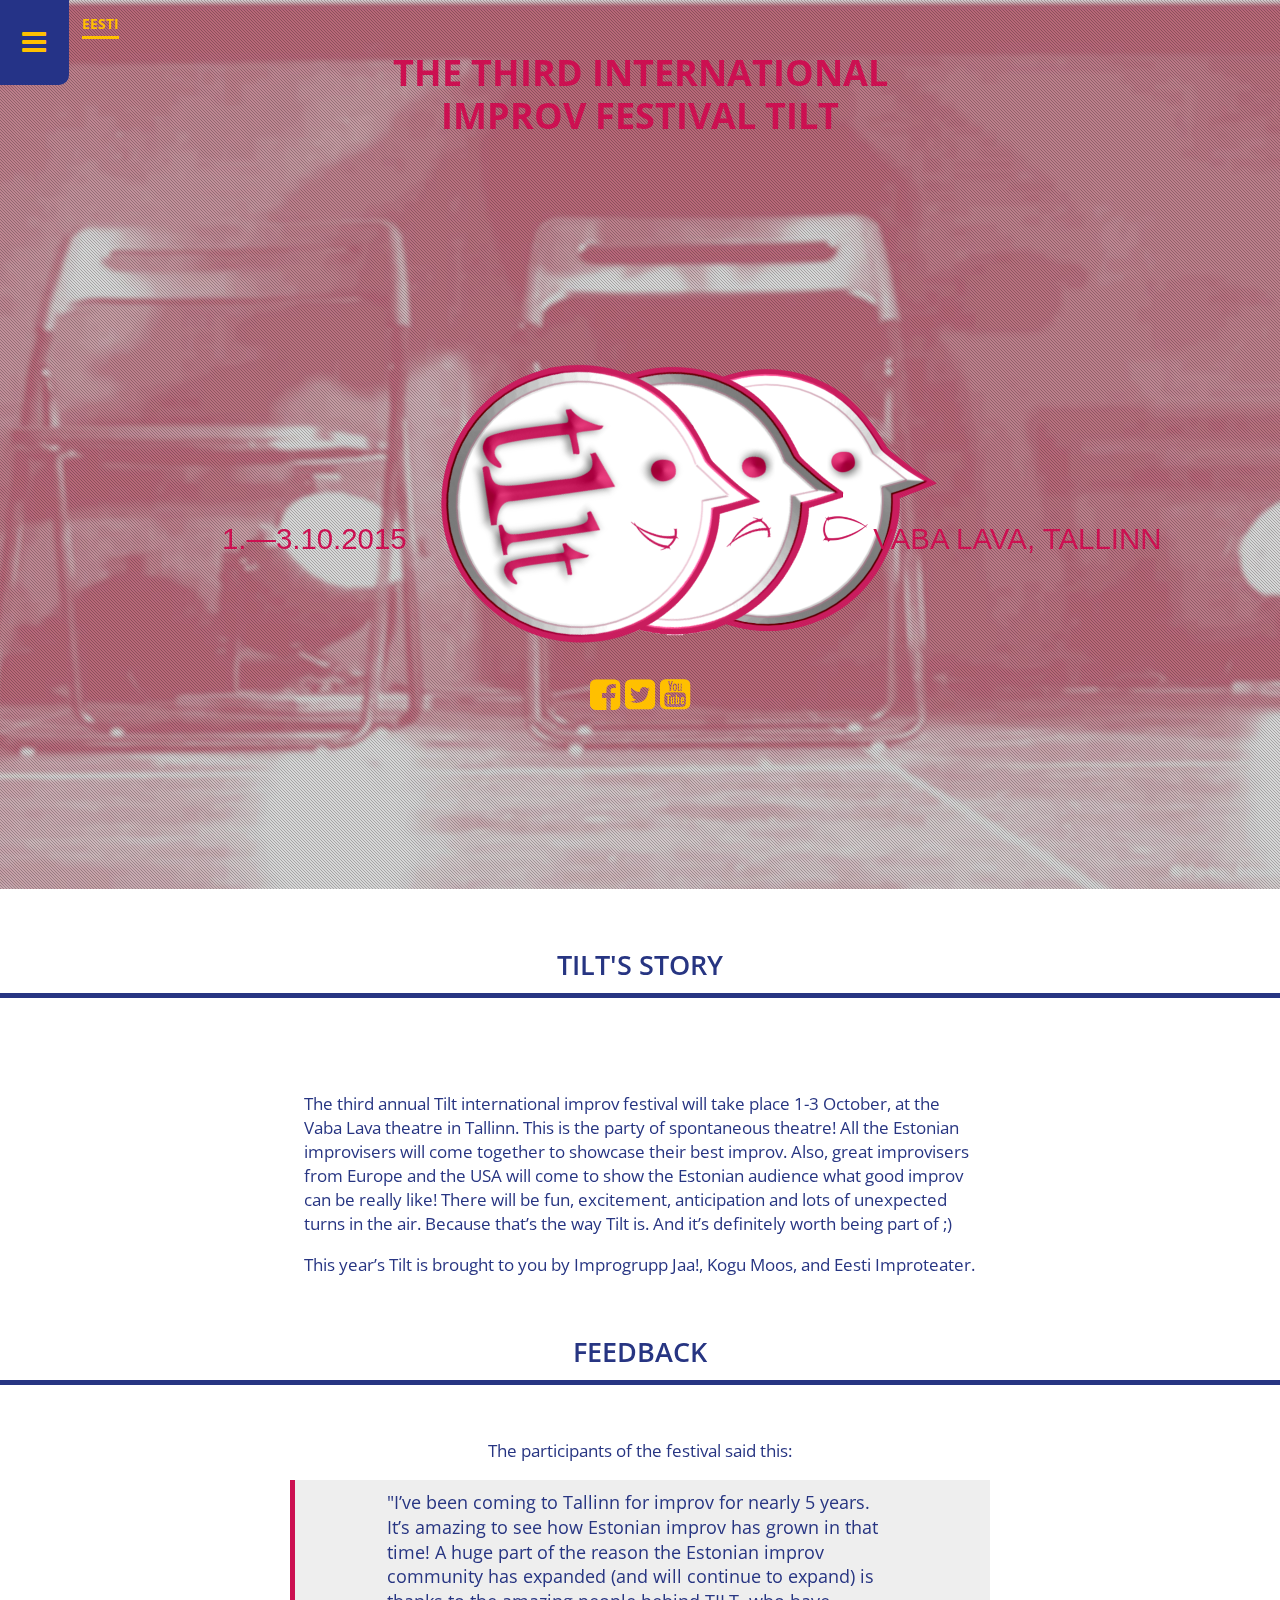
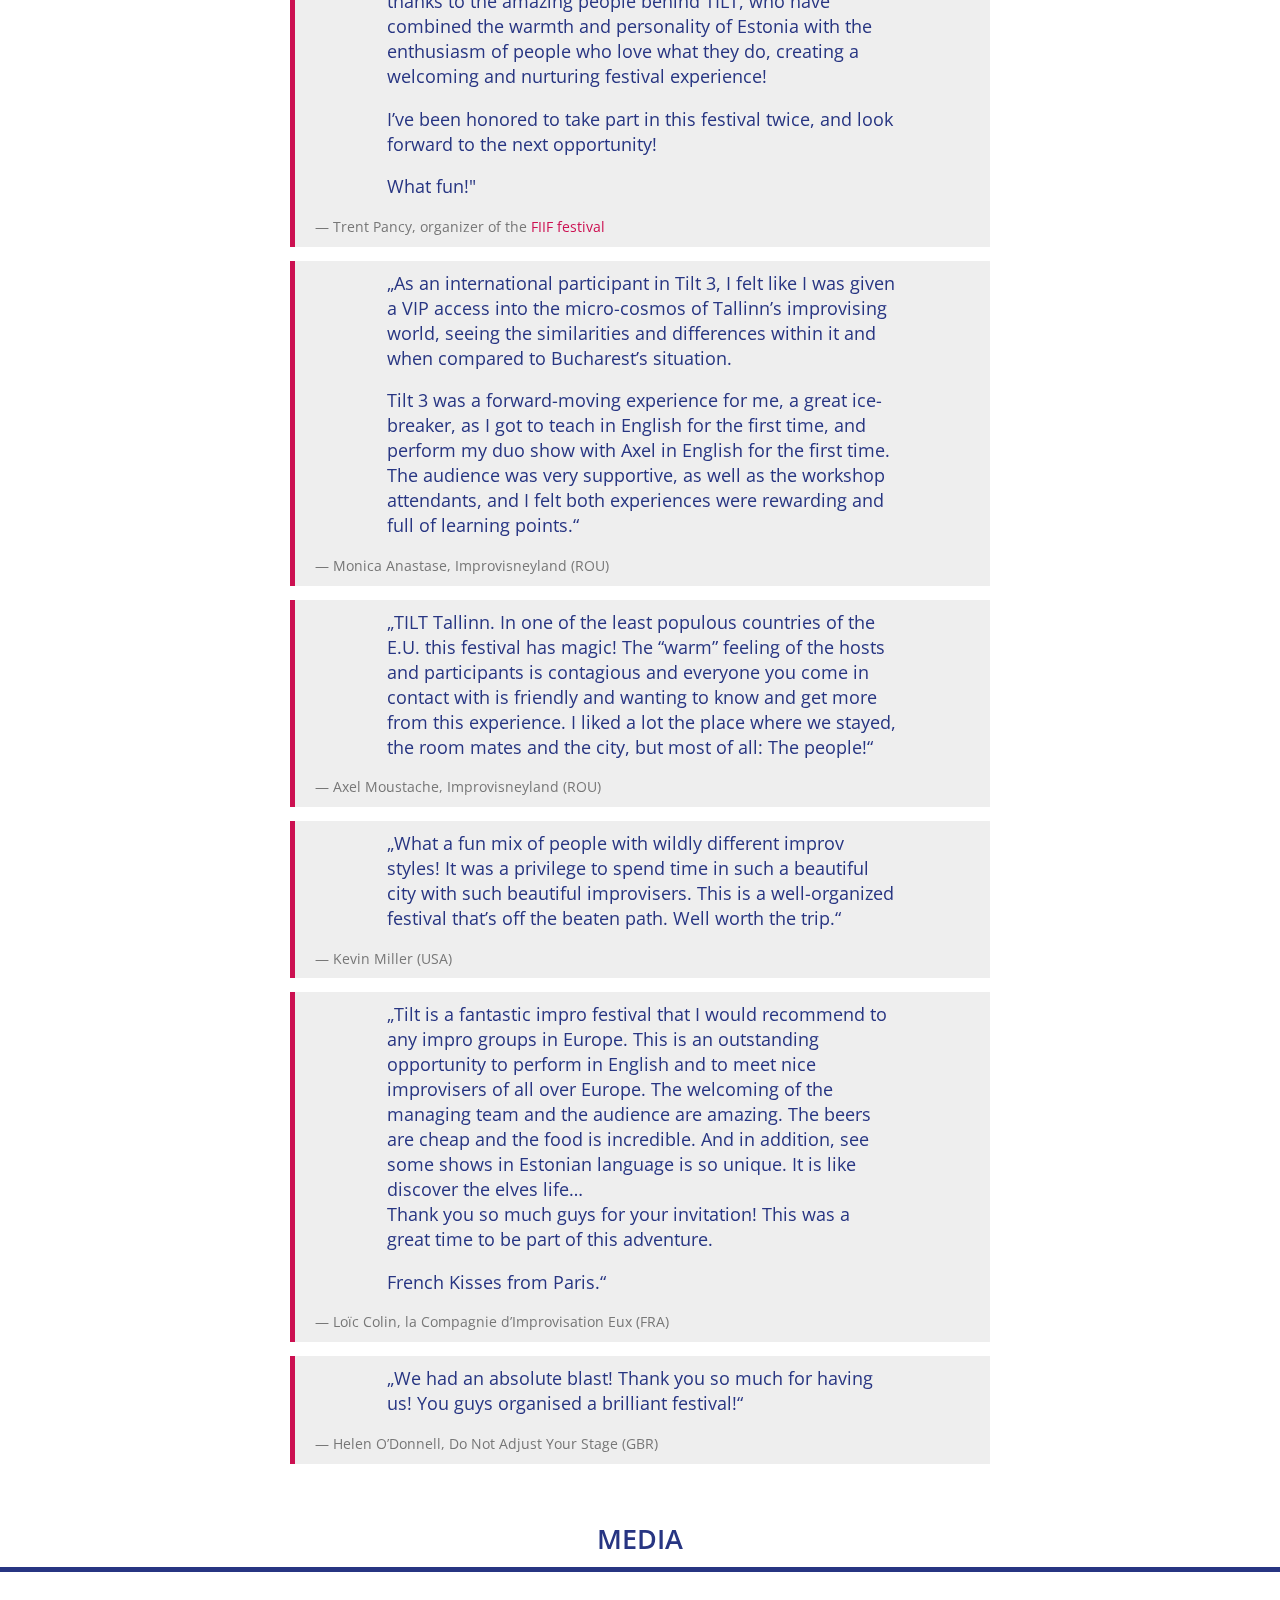
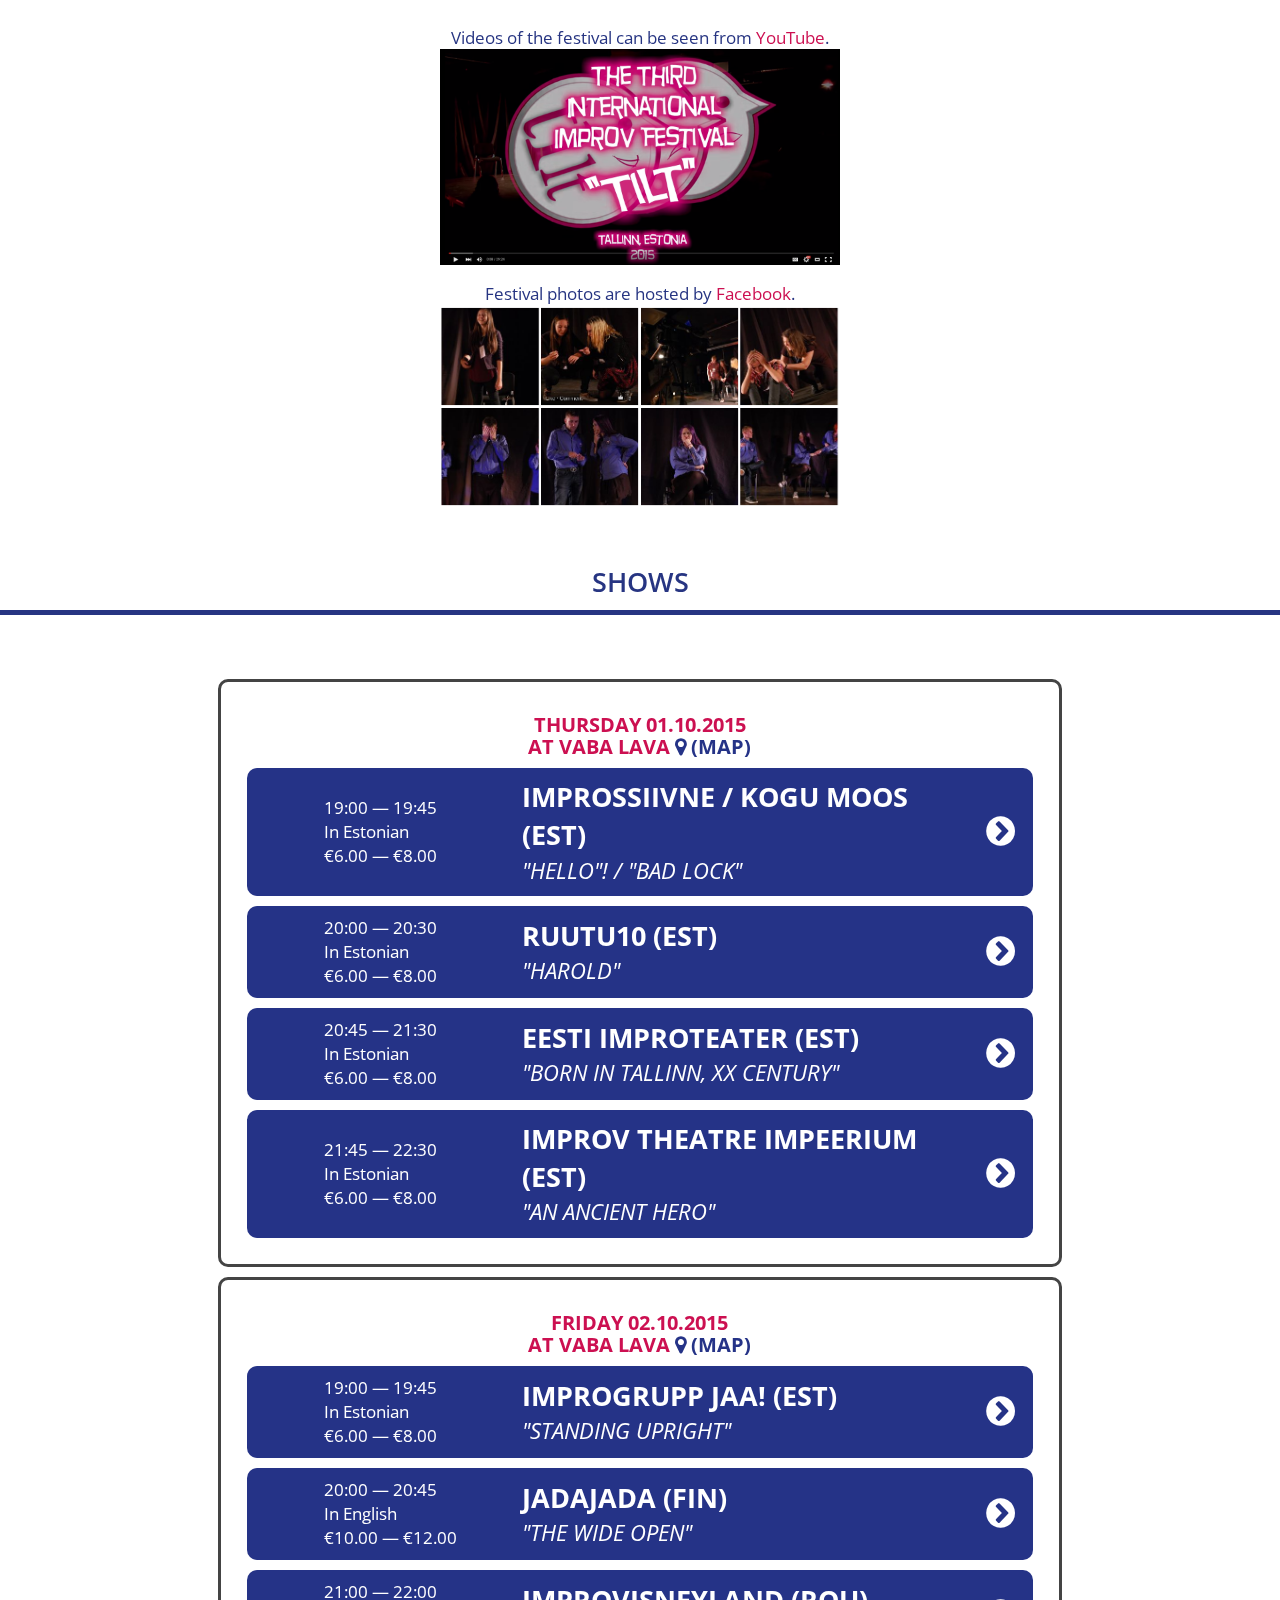
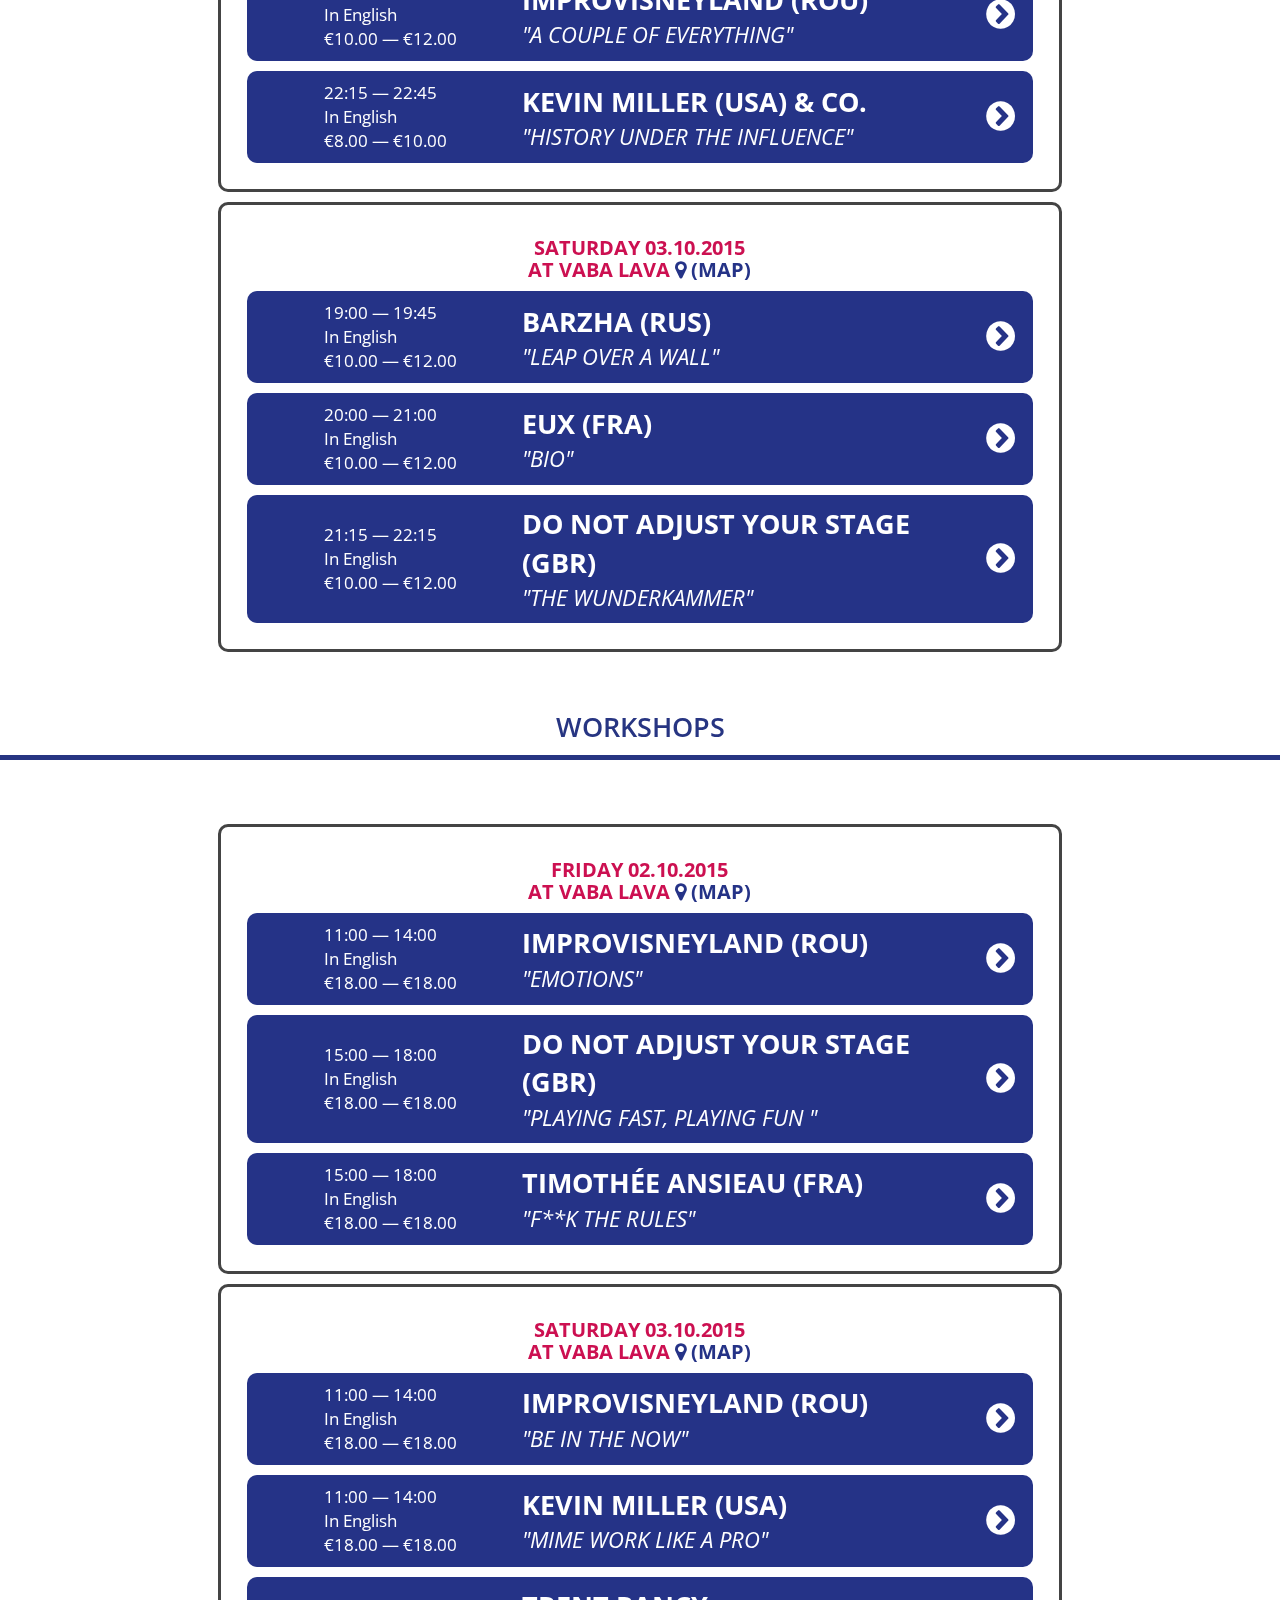
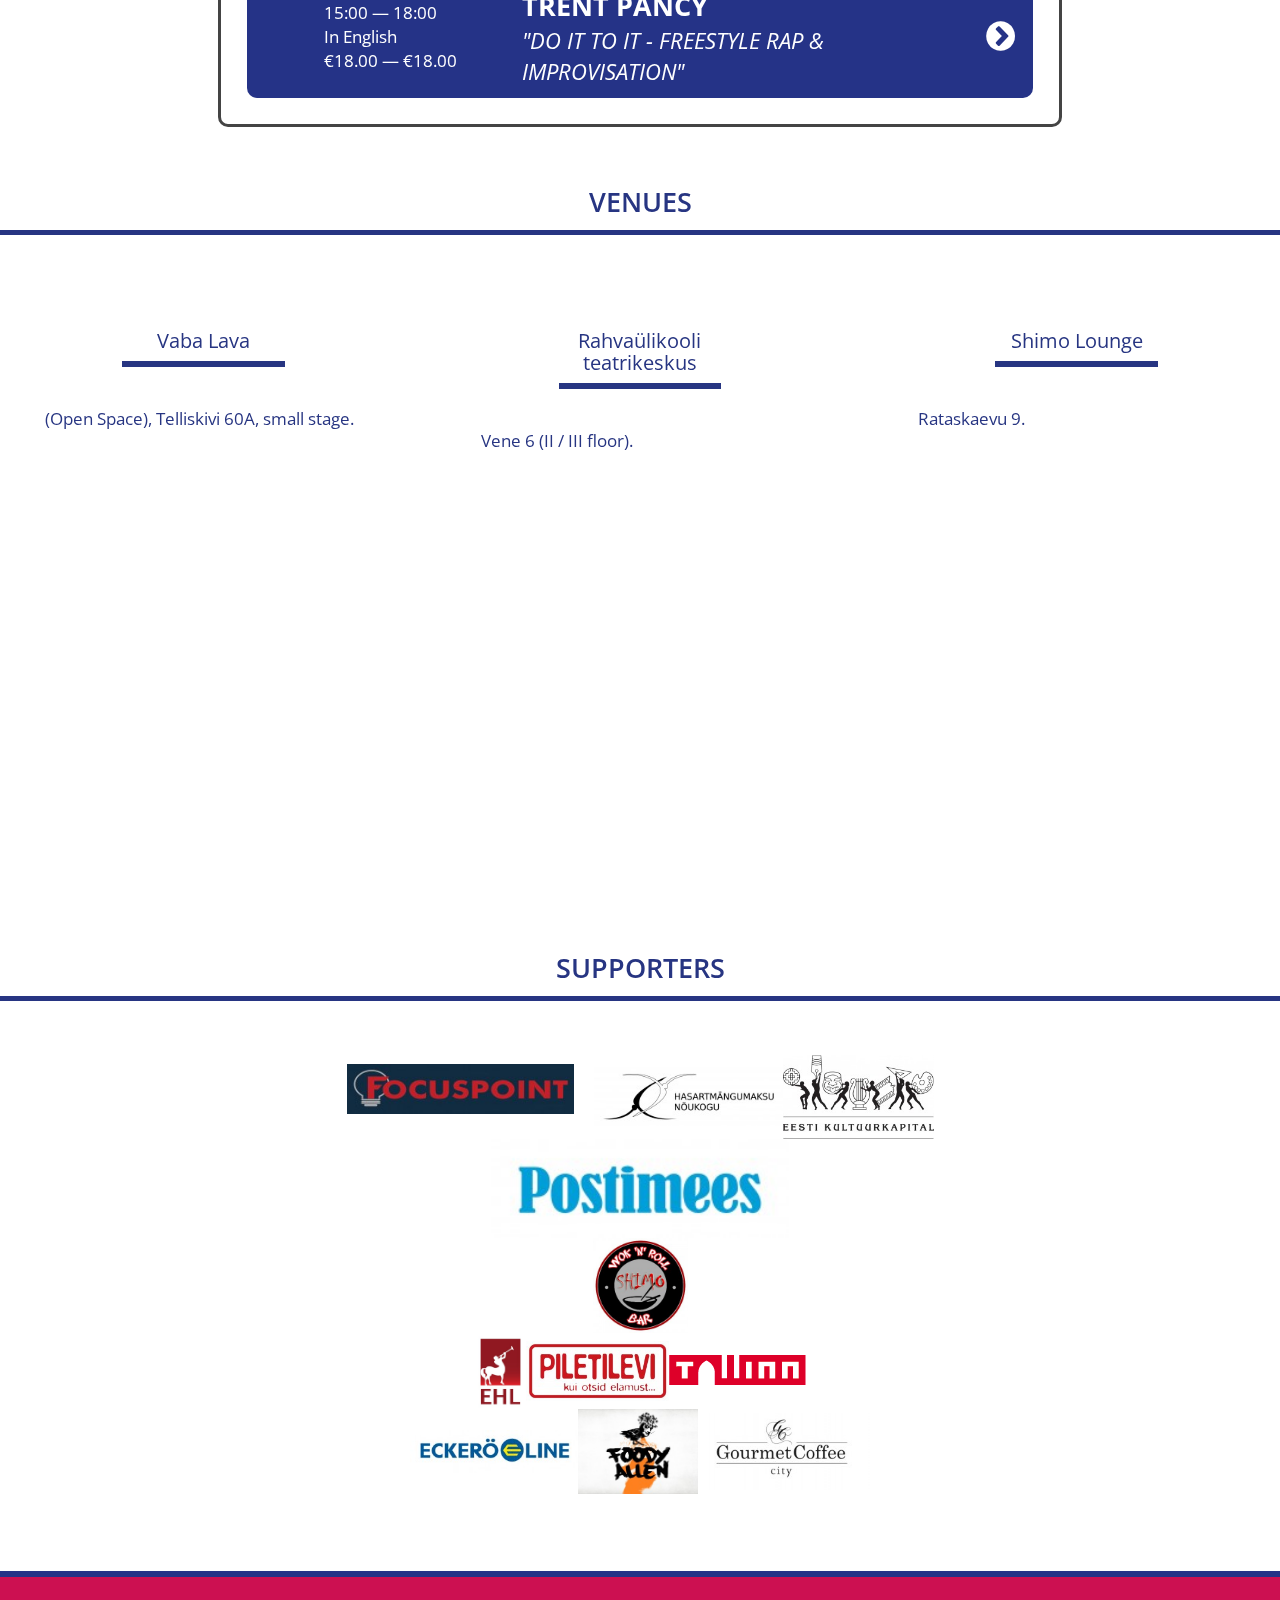
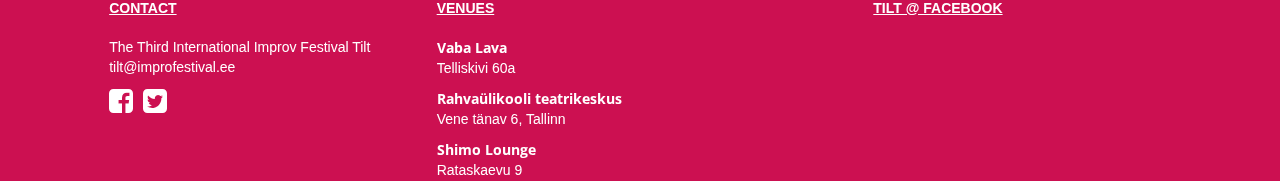
==== commit 8769ff51: "Add Trent's testimonial" ====
--- a/html/index.html
+++ b/html/index.html
@@ -18,20 +18,20 @@
     <meta name="twitter:site" content="@TILT_Impro">
     <meta name="twitter:title" content="The Third International Improv Festival Tilt">
     <meta name="twitter:description"
-          content="The Third International Improv Festival Tilt, 1-3 October 2015 in Estonia. http://improfestival.ee">
-    <meta name="twitter:image" content="http://improfestival.ee/wp-content/themes/tilt-2014/img/logo.png">
+          content="The Third International Improv Festival Tilt, 1-3 October 2015 in Estonia. https://improfestival.ee">
+    <meta name="twitter:image" content="https://improfestival.ee/wp-content/themes/tilt-2014/img/logo.png">
 
     <!-- Open Graph-->
     <meta property="og:title" content="The Third International Improv Festival Tilt"/>
     <meta property="og:type" content="website"/>
-    <meta property="og:url" content=" http://improfestival.ee/"/>
-    <meta property="og:image" content="http://improfestival.ee/wp-content/themes/tilt-2014/img/logo.png"/>
+    <meta property="og:url" content=" https://improfestival.ee/"/>
+    <meta property="og:image" content="https://improfestival.ee/wp-content/themes/tilt-2014/img/logo.png"/>
     <meta property="og:description"
           content="The Third International Improv Festival Tilt will take place from 1-3th October in Tallinn, Estonia. We’ll host clever improvisers from six countries, there will be a dozen shows, beginner and intermediate level workshops, social mingling and a lot of theater magic in the autumnal Tallinn. Join us!"/>
     <meta property="og:site_name" content="Tilt 3"/>
 
     <link rel='stylesheet' id='opensans-css'
-          href='http://fonts.googleapis.com/css?family=Open+Sans%3A600%2C400%2C300&#038;ver=1.0' type='text/css'
+          href='https://fonts.googleapis.com/css?family=Open+Sans%3A600%2C400%2C300&#038;ver=1.0' type='text/css'
           media='all'/>
     <link rel='stylesheet' id='html5blank-css' href='wp-content/themes/tilt-2014/style.css@ver=1.0.css' type='text/css'
           media='all'/>
@@ -104,7 +104,7 @@
                     <i class="fa fa-facebook-square"></i>
                 </a>
 
-                <a class="no-decoration" href="https://twitter.com/TILT_Impro" title="Tilt @ Twitter">
+                <a class="no-decoration" href="https://twitter.com/TILT_Improfest" title="Tilt @ Twitter">
                     <i class="fa fa-twitter-square"></i>
                 </a>
                 <a class="no-decoration" href="https://www.youtube.com/channel/UC7gOmWdcrS_He1XZnj1VjBQ"
@@ -139,6 +139,14 @@
             <h2>Feedback</h2>
 
             <p style="text-align: center;">The participants of the festival said this:</p>
+
+                <blockquote>
+                <p>"I’ve been coming to Tallinn for improv for nearly 5 years. It’s amazing to see how Estonian improv has grown in that time! A huge part of the reason the Estonian improv community has expanded (and will continue to expand) is thanks to the amazing people behind TILT, who have combined the warmth and personality of Estonia with the enthusiasm of people who love what they do, creating a welcoming and nurturing festival experience!</p>
+                <p>I’ve been honored to take part in this festival twice, and look forward to the next opportunity!</p>
+                <p>What fun!"</p>
+                <footer><cite>Trent Pancy, organizer of the <a href="http://finlandimprovfestival.com">FIIF festival</a></cite></footer>
+            </blockquote>
+            
             <blockquote><p>„As an international participant in Tilt 3, I felt like I was given a VIP access into the
                 micro-cosmos of Tallinn&#8217;s improvising world, seeing the similarities and differences within it and
                 when compared to Bucharest&#8217;s situation.</p>
@@ -601,7 +609,7 @@
                                                 for possibilities to develop themselves and improv scene in Estonia
                                                 further!</p>
 
-                                            <p><a href="https://www.facebook.com/improgrupp" target="_blank">facebook.com/improgrupp</a>
+                                            <p><a href="https://www.facebook.com/jaaimproteater" target="_blank">facebook.com/jaaimproteater</a>
                                             </p>
 
                                         </div>
@@ -1537,7 +1545,7 @@
                         <i class="fa fa-facebook-square"></i>
                     </a>
 
-                    <a class="no-decoration" href="https://twitter.com/TILT_Impro" title="Tilt @ Twitter">
+                    <a class="no-decoration" href="https://twitter.com/TILT_Improfest" title="Tilt @ Twitter">
                         <i class="fa fa-twitter-square"></i>
                     </a>
                 </p>
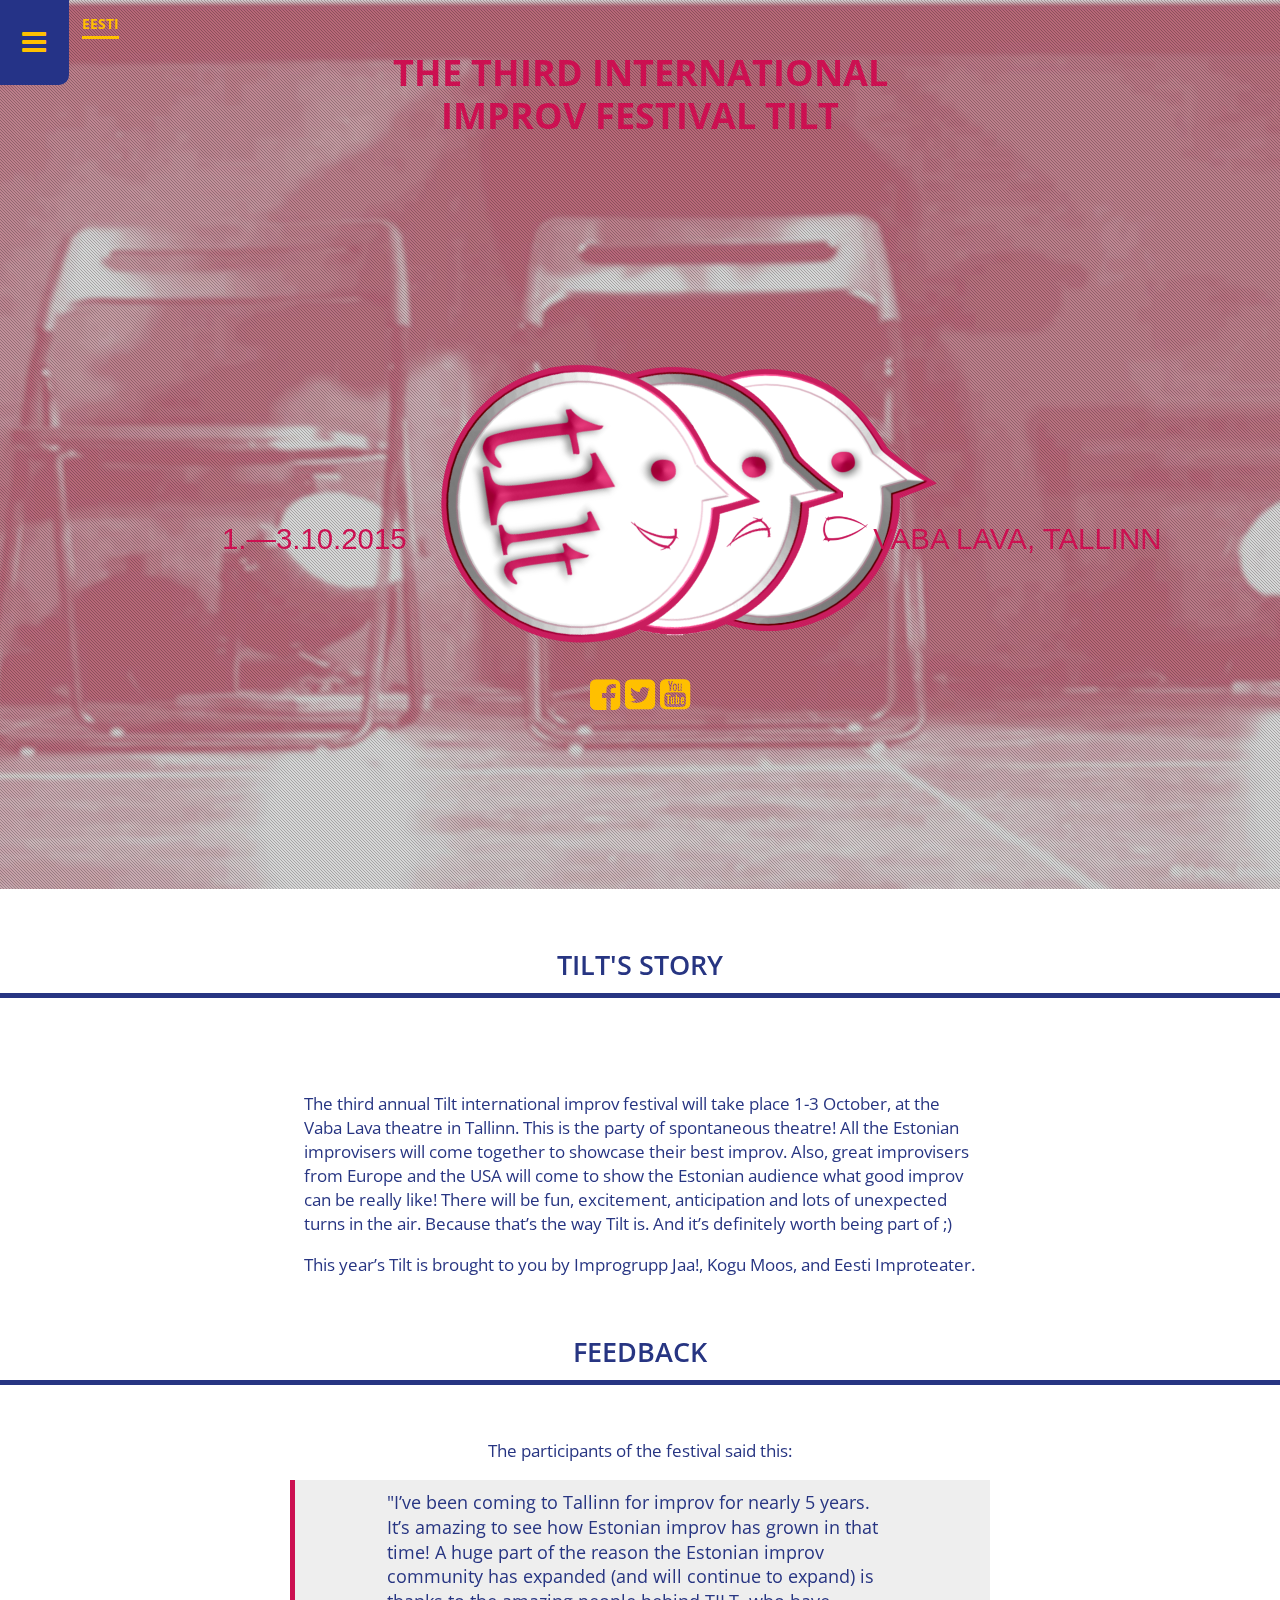
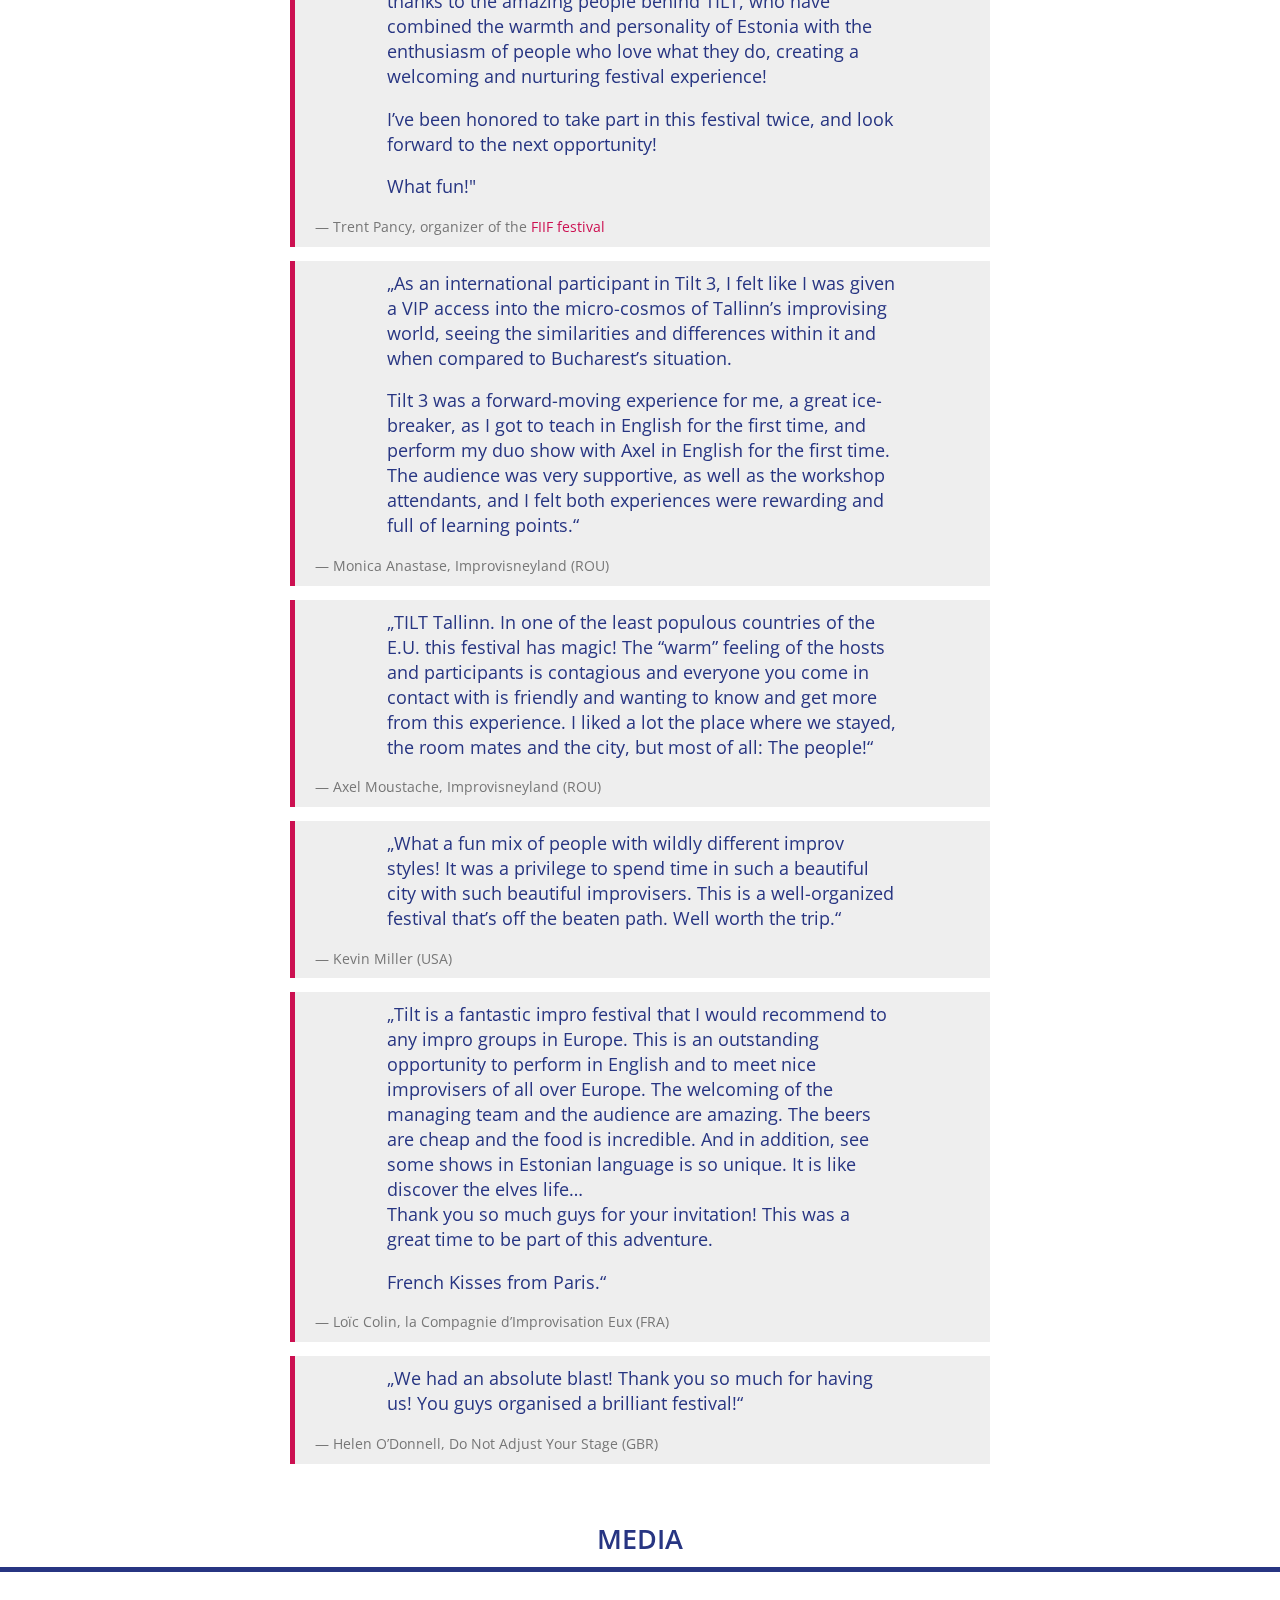
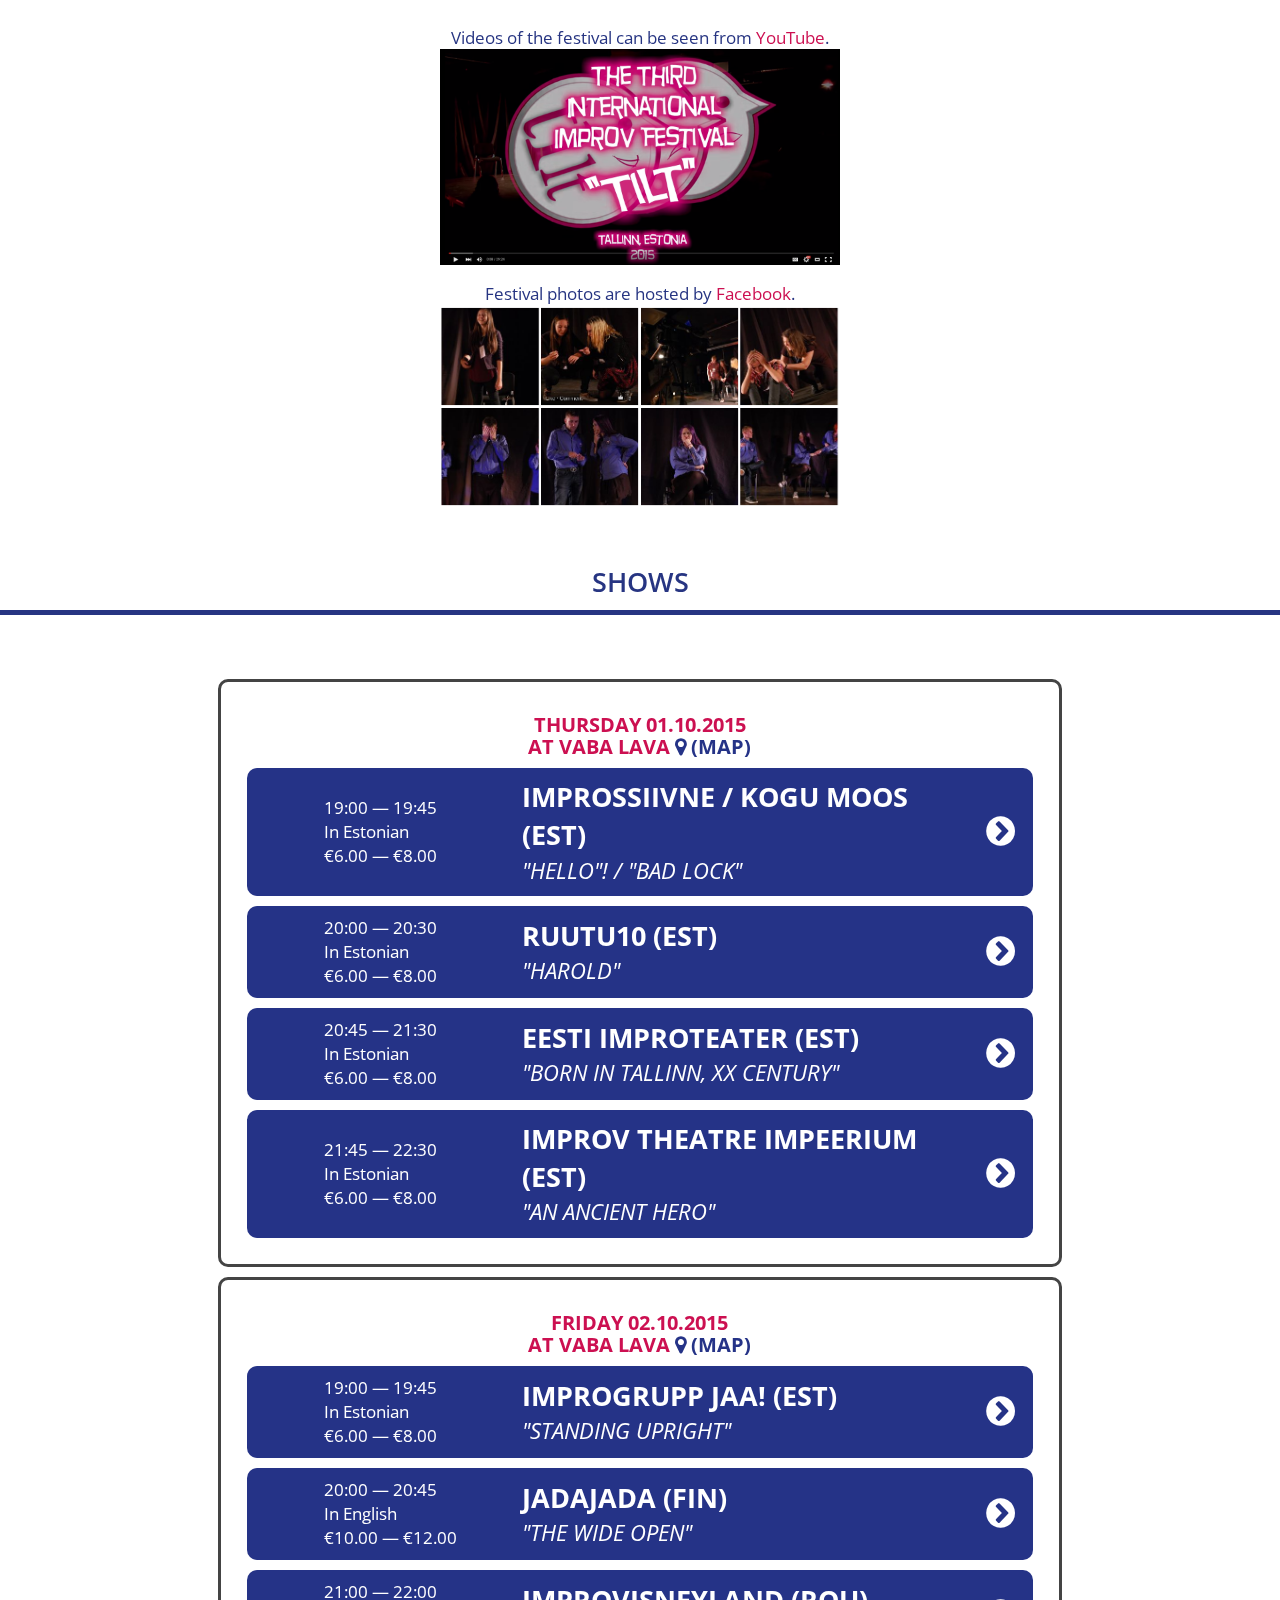
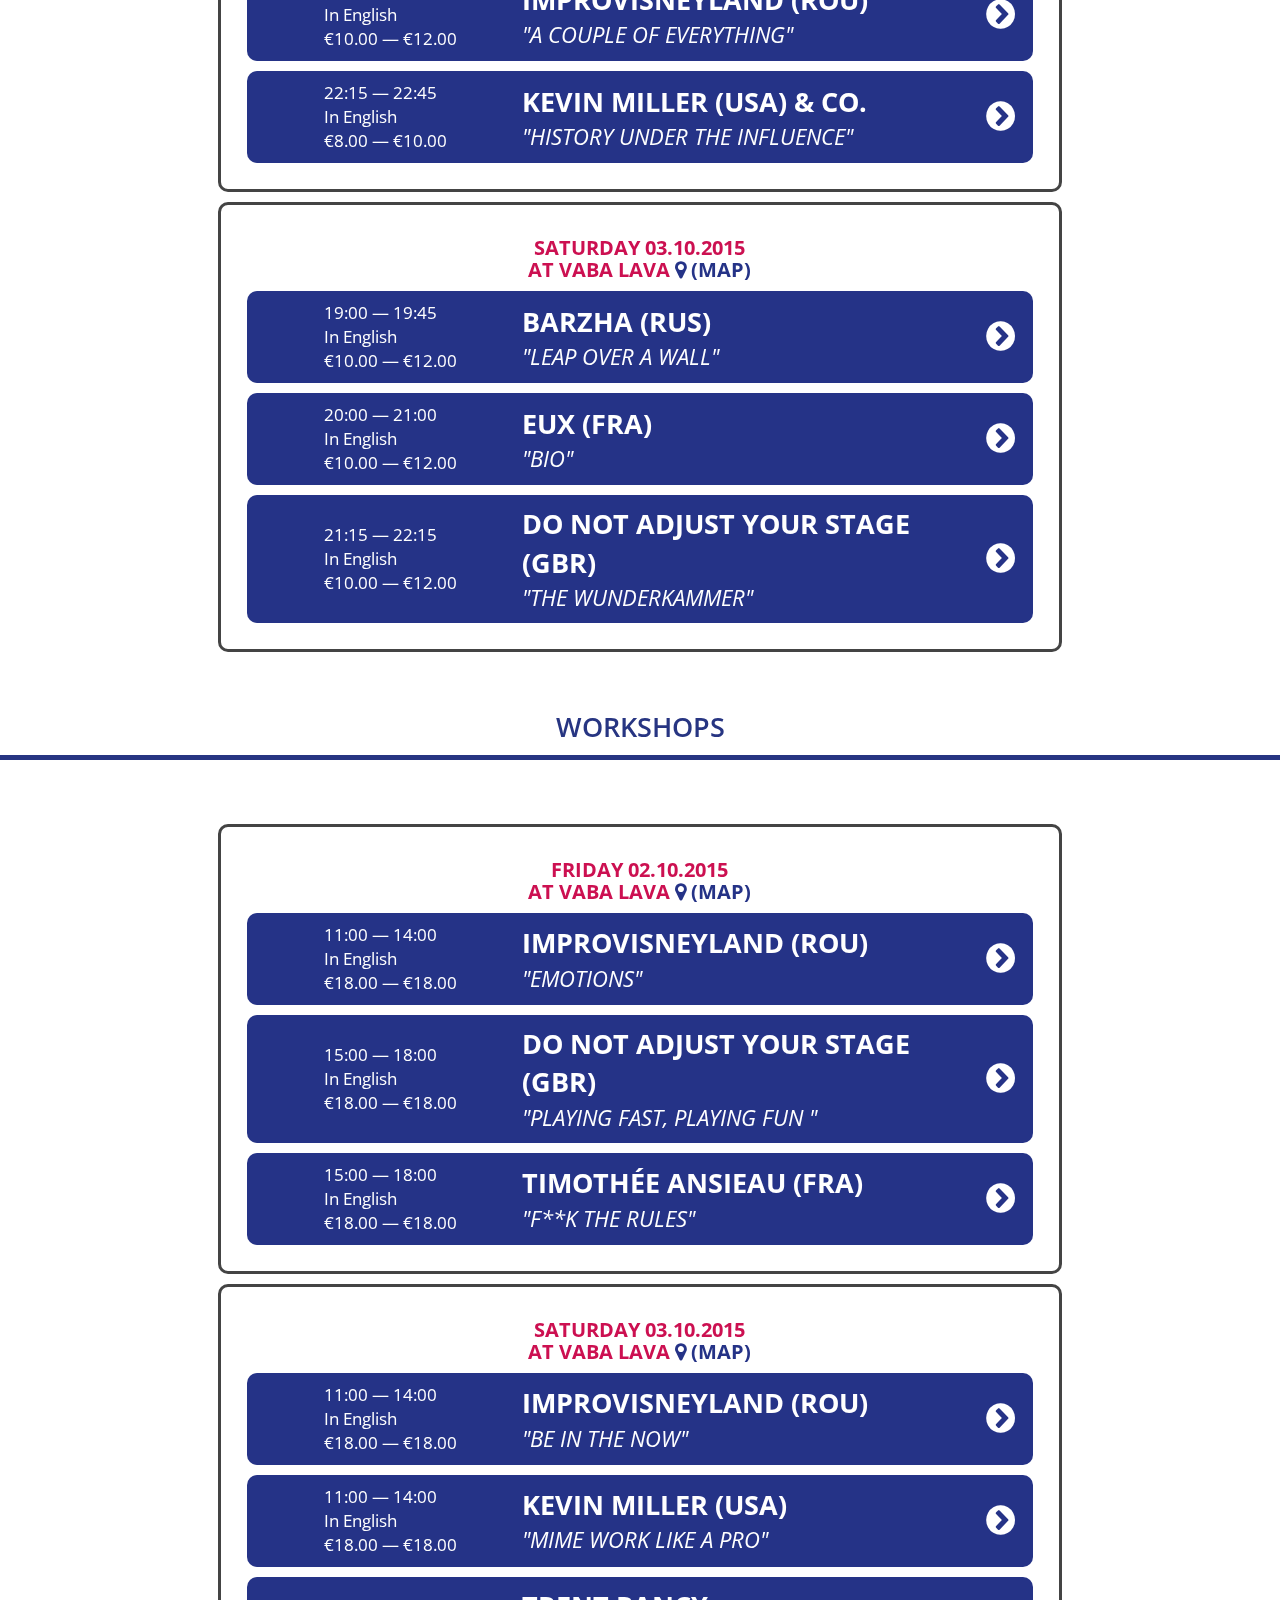
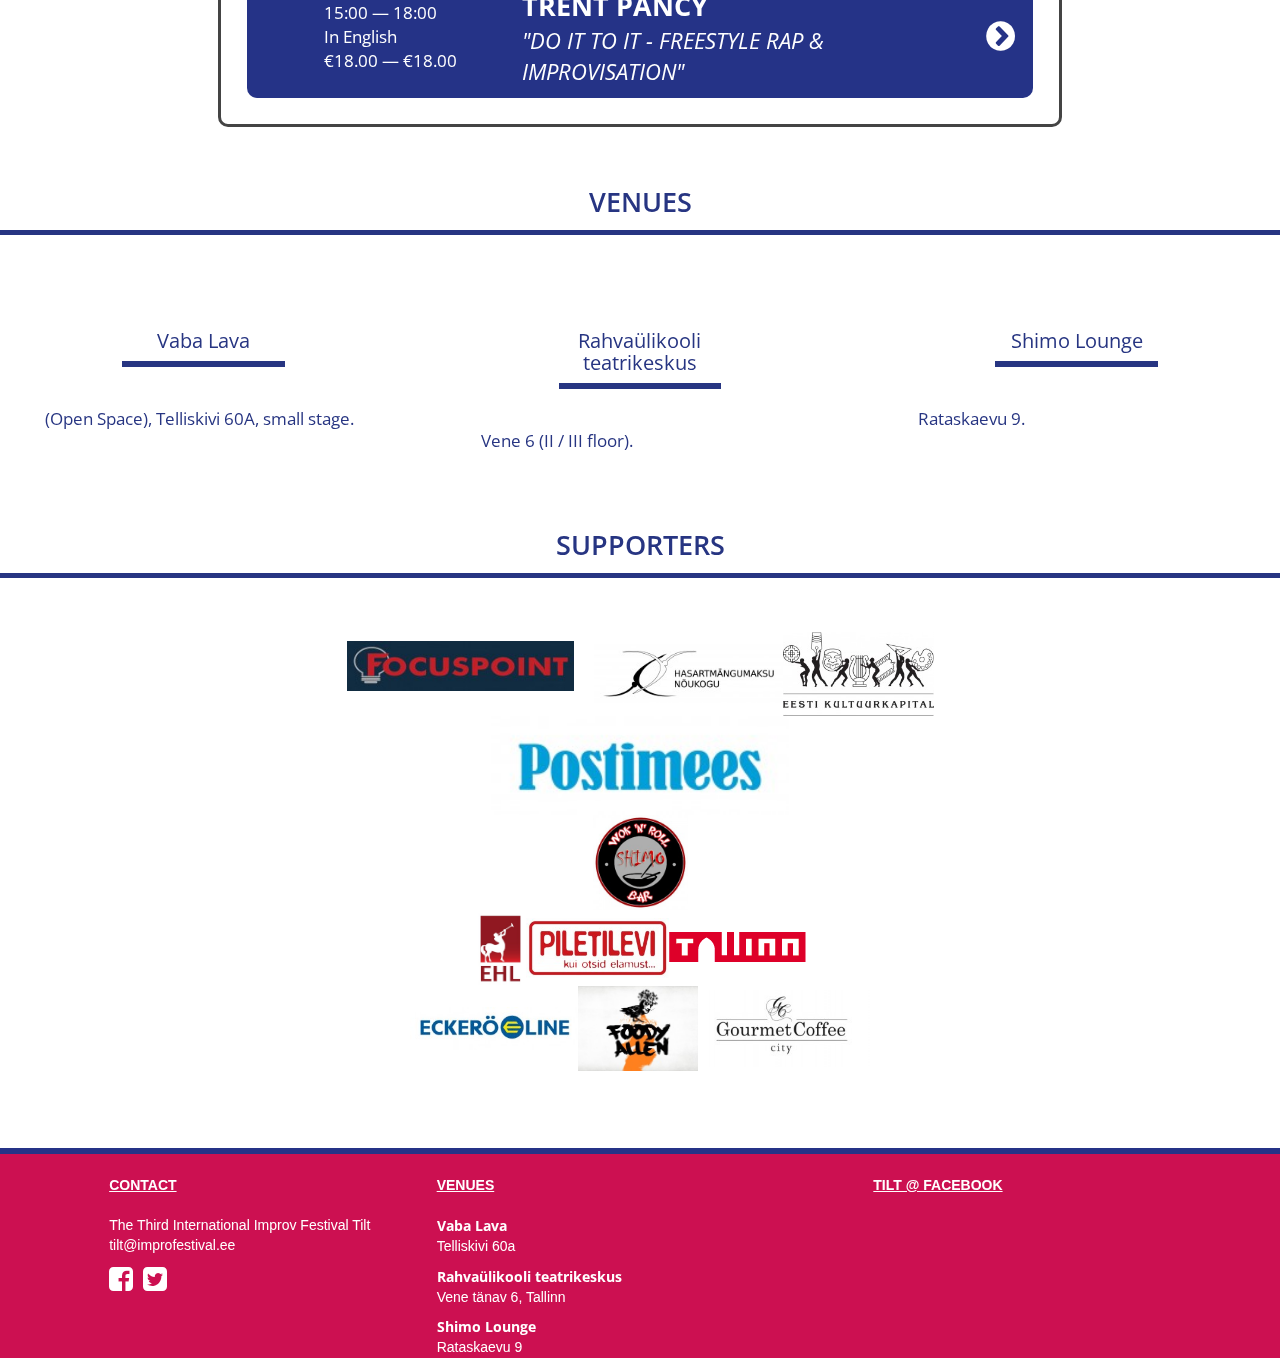
==== commit eb99026b: "Rename JS files" ====
--- a/html/index.html
+++ b/html/index.html
@@ -4,7 +4,7 @@
     <meta charset="UTF-8">
     <title>The Third International Improv Festival Tilt</title>
 
-    <link href="http://www.google-analytics.com/" rel="dns-prefetch">
+    <link href="https://www.google-analytics.com/" rel="dns-prefetch">
     <link href="wp-content/themes/tilt-2014/img/icons/favicon.ico" rel="shortcut icon">
     <link href="wp-content/themes/tilt-2014/img/icons/touch.png" rel="apple-touch-icon-precomposed">
 
@@ -33,19 +33,19 @@
     <link rel='stylesheet' id='opensans-css'
           href='https://fonts.googleapis.com/css?family=Open+Sans%3A600%2C400%2C300&#038;ver=1.0' type='text/css'
           media='all'/>
-    <link rel='stylesheet' id='html5blank-css' href='wp-content/themes/tilt-2014/style.css@ver=1.0.css' type='text/css'
+    <link rel='stylesheet' id='html5blank-css' href='wp-content/themes/tilt-2014/style.css'
           media='all'/>
-    <script type='text/javascript' src='wp-content/themes/tilt-2014/js/lib/modernizr-2.7.1.min.js@ver=2.7.1'></script>
-    <script type='text/javascript' src='wp-includes/js/jquery/jquery.js@ver=1.11.3'></script>
-    <script type='text/javascript' src='wp-includes/js/jquery/jquery-migrate.min.js@ver=1.2.1'></script>
-    <script type='text/javascript' src='wp-content/themes/tilt-2014/js/scripts.js@ver=1.0.0'></script>
-    <script type='text/javascript' src='wp-content/themes/tilt-2014/js/bind-polyfill.min.js@ver=1.0.0'></script>
+    <script type='text/javascript' src='wp-content/themes/tilt-2014/js/lib/modernizr-2.7.1.min.js'></script>
+    <script type='text/javascript' src='wp-includes/js/jquery/jquery.js'></script>
+    <script type='text/javascript' src='wp-includes/js/jquery/jquery-migrate.min.js'></script>
+    <script type='text/javascript' src='wp-content/themes/tilt-2014/js/scripts.js'></script>
+    <script type='text/javascript' src='wp-content/themes/tilt-2014/js/bind-polyfill.min.js'></script>
     <script type='text/javascript'
-            src='wp-content/themes/tilt-2014/bower_components/bootstrap-sass-official/assets/javascripts/bootstrap.js@ver=1.0.0'></script>
+            src='wp-content/themes/tilt-2014/bower_components/bootstrap-sass-official/assets/javascripts/bootstrap.js'></script>
     <script type='text/javascript'
-            src='wp-content/themes/tilt-2014/bower_components/jQuery-One-Page-Nav/jquery.nav.js@ver=1.0.0'></script>
+            src='wp-content/themes/tilt-2014/bower_components/jQuery-One-Page-Nav/jquery.nav.js'></script>
     <script type='text/javascript'
-            src='wp-content/themes/tilt-2014/bower_components/sidr/dist/jquery.sidr.js@ver=1.0.0'></script>
+            src='wp-content/themes/tilt-2014/bower_components/sidr/dist/jquery.sidr.js'></script>
     <link rel="alternate" href="est/index.html" hreflang="et"/>
     <link rel="alternate" href="index.html" hreflang="en"/>
     <link rel="alternate" href="index.html" hreflang="x-default"/>
@@ -75,9 +75,9 @@
                 <li id="menu-item-227" class="menu-item menu-item-type-post_type menu-item-object-page menu-item-227"><a
                         href="index.html#venues">Venues</a></li>
                 <li id="menu-item-427" class="menu-item menu-item-type-custom menu-item-object-custom menu-item-427"><a
-                        href="http://2014.improfestival.ee">Tilt 2014</a></li>
+                        href="https://2014.improfestival.ee">Tilt 2014</a></li>
                 <li id="menu-item-148" class="menu-item menu-item-type-custom menu-item-object-custom menu-item-148"><a
-                        href="http://2013.improfestival.ee/index_eng.html">Tilt 2013</a></li>
+                        href="https://2013.improfestival.ee/index_eng.html">Tilt 2013</a></li>
             </ul>
         </nav>
     </div>
@@ -291,8 +291,6 @@
                                                 our wish is to officially greet you for the first time.“ &#8211; say the
                                                 members.</p>
 
-                                            <p><a href="https://www.facebook.com/Improssiivne" target="_blank">facebook.com/Improssiivne</a>
-                                            </p>
                                             <hr/>
                                             <p>&#8220;Bad Lock&#8221;<br/>
                                                 Improv troupe Kogu Moos presents You a long-form show with their own
@@ -424,7 +422,7 @@
                                     <div class="col-lg-12">
                                         <div class="clearfix"></div>
                                         <div class="event-details">
-                                            <img src='wp-content/uploads/2015/09/UUSTennistetaSündinudT1.jpg'
+                                            <img src='wp-content/uploads/2015/09/tennisteta.jpg'
                                                  alt='Eesti Improteater (EST)'/>
 
 
@@ -475,7 +473,7 @@
                                     <div class="col-lg-12">
                                         <div class="clearfix"></div>
                                         <div class="event-details">
-                                            <img src='wp-content/uploads/2015/09/Improteater-IMPEERIUM-kujutluse-võim.jpg'
+                                            <img src='wp-content/uploads/2015/09/impeerium.jpg'
                                                  alt='Improv theatre IMPEERIUM (EST)'/>
 
 
@@ -1461,30 +1459,18 @@
 
                     <p>(Open Space), Telliskivi 60A, small stage.</p>
 
-                    <p>
-                        <iframe src="https://www.google.com/maps/embed?pb=!1m18!1m12!1m3!1d2028.5949863912072!2d24.728927500000008!3d59.43982920000003!2m3!1f0!2f0!3f0!3m2!1i1024!2i768!4f13.1!3m3!1m2!1s0x4692937df0698a4b%3A0xd74962f776876b0d!2sTelliskivi+60a%2C+10412+Tallinn!5e0!3m2!1sen!2see!4v1442044960455"
-                                width="400" height="400" frameborder="0" style="border:0" allowfullscreen></iframe>
-                    </p>
                 </div>
                 <div class="col-xs-12 col-md-6 col-lg-4">
                     <h3>Rahvaülikooli teatrikeskus</h3>
 
                     <p>Vene 6 (II / III floor).</p>
 
-                    <p>
-                        <iframe src="https://www.google.com/maps/embed?pb=!1m18!1m12!1m3!1d507.18705932372836!2d24.747802500000013!3d59.43727340000002!2m3!1f0!2f0!3f0!3m2!1i1024!2i768!4f13.1!3m3!1m2!1s0x469293618a215061%3A0x9eb812206ec1fb06!2sVene+6%2C+10140+Tallinn!5e0!3m2!1sen!2see!4v1442044901877"
-                                width="400" height="400" frameborder="0" style="border:0" allowfullscreen></iframe>
-                    </p>
                 </div>
                 <div class="col-xs-12 col-md-6 col-lg-4">
                     <h3>Shimo Lounge</h3>
 
                     <p>Rataskaevu 9.</p>
 
-                    <p>
-                        <iframe src="https://www.google.com/maps/embed?pb=!1m18!1m12!1m3!1d2028.7862525840137!2d24.742500699999997!3d59.43663939999999!2m3!1f0!2f0!3f0!3m2!1i1024!2i768!4f13.1!3m3!1m2!1s0x4692936279ccd861%3A0xa8754658413fe5c7!2sRataskaevu+9%2C+10123+Tallinn!5e0!3m2!1sen!2see!4v1442043648294"
-                                width="400" height="400" frameborder="0" style="border:0" allowfullscreen></iframe>
-                    </p>
                 </div>
             </div>
         </article>
@@ -1496,7 +1482,7 @@
             <p style="text-align: center;"><a href="wp-content/uploads/2014/10/focuspoint-tel-11.jpg"><img
                     class="alignnone  wp-image-526" src="wp-content/uploads/2014/10/focuspoint-tel-11-250x61.jpg"
                     alt="focuspoint tel (1)" width="227" height="50"/></a><img class="wp-image-467"
-                                                                               src="wp-content/uploads/2014/10/Hasartmängumaksu-nõukogu-logo_valge_taustaga-250x78.jpg"
+                                                                               src="wp-content/uploads/2014/10/hn.jpg"
                                                                                alt="Hasartmängumaksu nõukogu - logo_valge_taustaga"
                                                                                width="189" height="59"/><img
                     class="wp-image-502" src="wp-content/uploads/2014/10/Kulka-logo1-250x139.jpg" alt="Kulka logo"
@@ -1510,7 +1496,7 @@
                                        alt="Piletilevi logo" width="143" height="60"/>‌‌<img
                         class="size-full wp-image-501" src="wp-content/uploads/2014/10/183551.png" alt="18355"
                         width="137" height="31"/><br/>
-                <img class="wp-image-463" src="wp-content/uploads/2014/10/Eckeröline-logo-250x64.jpg"
+                <img class="wp-image-463" src="wp-content/uploads/2014/10/eckeroline.jpg"
                      alt="Eckeröline logo" width="168" height="43"/><img class="wp-image-461"
                                                                          src="wp-content/uploads/2014/10/FoodyAllen1_logo_ill_800x600pix-250x177.jpg"
                                                                          alt="FoodyAllen1_logo_ill_800x600pix"
@@ -1588,19 +1574,14 @@
 
 <!-- analytics -->
 <script>
-    (function (f, i, r, e, s, h, l) {
-        i['GoogleAnalyticsObject'] = s;
-        f[s] = f[s] || function () {
-                    (f[s].q = f[s].q || []).push(arguments)
-                }, f[s].l = 1 * new Date();
-        h = i.createElement(r),
-                l = i.getElementsByTagName(r)[0];
-        h.async = 1;
-        h.src = e;
-        l.parentNode.insertBefore(h, l)
-    })(window, document, 'script', '//www.google-analytics.com/analytics.js', 'ga');
-    ga('create', 'UA-26360249-2', 'improfestival.ee');
+    (function(i,s,o,g,r,a,m){i['GoogleAnalyticsObject']=r;i[r]=i[r]||function(){
+                (i[r].q=i[r].q||[]).push(arguments)},i[r].l=1*new Date();a=s.createElement(o),
+            m=s.getElementsByTagName(o)[0];a.async=1;a.src=g;m.parentNode.insertBefore(a,m)
+    })(window,document,'script','https://www.google-analytics.com/analytics.js','ga');
+
+    ga('create', 'UA-84001130-3', 'auto');
     ga('send', 'pageview');
+
 </script>
 
 </body>
--- a/html/wp-content/themes/tilt-2014/style.css
+++ b/html/wp-content/themes/tilt-2014/style.css
@@ -0,0 +1,4 @@
+﻿body{font:300 20px 'Open Sans', sans-serif;color:#444}a,a:visited{font-family:'Open Sans', sans-serif;color:#cc1051;text-decoration:none;text-align:center}.no-decoration:hover{text-decoration:none}.container-full{margin:0 auto;width:100%}.footer{border-top:6px solid #253387;width:100%;background-color:#cc1051;height:15em;margin:auto;text-align:left;color:#FFF;padding-top:1em}.footer i{font-size:2em;margin-right:.2em}.footer a,.footer a:hover,.footer a:visited{color:#FFF;font-weight:bold}.footer h5{font-weight:bold;text-decoration:underline;text-transform:uppercase;margin-bottom:1.6em}.hero-container{min-height:50em}.hero-container div[class^="col-"]:nth-child(2){text-align:center}.hero-container div[class^="col-"]:first-child{text-align:right}.hero-container div[class^="col-"]:last-child{text-align:left}.hero-container p{text-transform:uppercase;font-weight:100;font-size:2.1em;color:#cc1051;margin:auto}.hero-container img{margin-bottom:2em}.hero-container a{text-transform:none;font-size:.6em}.hero-container i{color:#ffc000;font-size:2em}#bg{position:fixed;top:0;left:-50%;width:200%;height:100%;z-index:-1000}#bg img{position:absolute;top:0;left:0;right:0;bottom:0;margin:auto;min-width:50%;min-height:100%}#bg_pattern{background-image:url(img/bg_pattern.png);position:fixed;opacity:0.8;left:0px;top:0px;width:100%;height:100%;z-index:-1}main{background-color:#fff;padding-bottom:60px;padding-top:1px}.valign-center{display:flex;align-items:center}.pointer{cursor:pointer}/*! normalize.css v3.0.1 | MIT License | git.io/normalize */html{font-family:sans-serif;-ms-text-size-adjust:100%;-webkit-text-size-adjust:100%}body{margin:0}article,aside,details,figcaption,figure,footer,header,hgroup,main,nav,section,summary{display:block}audio,canvas,progress,video{display:inline-block;vertical-align:baseline}audio:not([controls]){display:none;height:0}[hidden],template{display:none}a{background:transparent}a:active,a:hover{outline:0}abbr[title]{border-bottom:1px dotted}b,strong{font-weight:bold}dfn{font-style:italic}h1{font-size:2em;margin:0.67em 0}mark{background:#ff0;color:#000}small{font-size:80%}sub,sup{font-size:75%;line-height:0;position:relative;vertical-align:baseline}sup{top:-0.5em}sub{bottom:-0.25em}img{border:0}svg:not(:root){overflow:hidden}figure{margin:1em 40px}hr{-moz-box-sizing:content-box;box-sizing:content-box;height:0}pre{overflow:auto}code,kbd,pre,samp{font-family:monospace, monospace;font-size:1em}button,input,optgroup,select,textarea{color:inherit;font:inherit;margin:0}button{overflow:visible}button,select{text-transform:none}button,html input[type="button"],input[type="reset"],input[type="submit"]{-webkit-appearance:button;cursor:pointer}button[disabled],html input[disabled]{cursor:default}button::-moz-focus-inner,input::-moz-focus-inner{border:0;padding:0}input{line-height:normal}input[type="checkbox"],input[type="radio"]{box-sizing:border-box;padding:0}input[type="number"]::-webkit-inner-spin-button,input[type="number"]::-webkit-outer-spin-button{height:auto}input[type="search"]{-webkit-appearance:textfield;-moz-box-sizing:content-box;-webkit-box-sizing:content-box;box-sizing:content-box}input[type="search"]::-webkit-search-cancel-button,input[type="search"]::-webkit-search-decoration{-webkit-appearance:none}fieldset{border:1px solid #c0c0c0;margin:0 2px;padding:0.35em 0.625em 0.75em}legend{border:0;padding:0}textarea{overflow:auto}optgroup{font-weight:bold}table{border-collapse:collapse;border-spacing:0}td,th{padding:0}@media print{*{text-shadow:none !important;color:#000 !important;background:transparent !important;box-shadow:none !important}a,a:visited{text-decoration:underline}a[href]:after{content:" (" attr(href) ")"}abbr[title]:after{content:" (" attr(title) ")"}a[href^="javascript:"]:after,a[href^="#"]:after{content:""}pre,blockquote{border:1px solid #999;page-break-inside:avoid}thead{display:table-header-group}tr,img{page-break-inside:avoid}img{max-width:100% !important}p,h2,h3{orphans:3;widows:3}h2,h3{page-break-after:avoid}select{background:#fff !important}.navbar{display:none}.table td,.table th{background-color:#fff !important}.btn>.caret,.dropup>.btn>.caret{border-top-color:#000 !important}.label{border:1px solid #000}.table{border-collapse:collapse !important}.table-bordered th,.table-bordered td{border:1px solid #ddd !important}}*{-webkit-box-sizing:border-box;-moz-box-sizing:border-box;box-sizing:border-box}*:before,*:after{-webkit-box-sizing:border-box;-moz-box-sizing:border-box;box-sizing:border-box}html{font-size:10px;-webkit-tap-highlight-color:transparent}body{font-family:"Helvetica Neue",Helvetica,Arial,sans-serif;font-size:14px;line-height:1.42857;color:#333;background-color:#fff}input,button,select,textarea{font-family:inherit;font-size:inherit;line-height:inherit}a{color:#cc1051;text-decoration:none}a:hover,a:focus{color:#850a35;text-decoration:underline}a:focus{outline:thin dotted;outline:5px auto -webkit-focus-ring-color;outline-offset:-2px}figure{margin:0}img{vertical-align:middle}.img-responsive{display:block;width:100% \9;max-width:100%;height:auto}.img-rounded{border-radius:6px}.img-thumbnail{padding:4px;line-height:1.42857;background-color:#fff;border:1px solid #ddd;border-radius:4px;-webkit-transition:all 0.2s ease-in-out;-o-transition:all 0.2s ease-in-out;transition:all 0.2s ease-in-out;display:inline-block;width:100% \9;max-width:100%;height:auto}.img-circle{border-radius:50%}hr{margin-top:20px;margin-bottom:20px;border:0;border-top:1px solid #eee}.sr-only{position:absolute;width:1px;height:1px;margin:-1px;padding:0;overflow:hidden;clip:rect(0, 0, 0, 0);border:0}.sr-only-focusable:active,.sr-only-focusable:focus{position:static;width:auto;height:auto;margin:0;overflow:visible;clip:auto}h1,h2,h3,h4,h5,h6,.h1,.h2,.h3,.h4,.h5,.h6{font-family:inherit;font-weight:500;line-height:1.1;color:inherit}h1 small,h1 .small,h2 small,h2 .small,h3 small,h3 .small,h4 small,h4 .small,h5 small,h5 .small,h6 small,h6 .small,.h1 small,.h1 .small,.h2 small,.h2 .small,.h3 small,.h3 .small,.h4 small,.h4 .small,.h5 small,.h5 .small,.h6 small,.h6 .small{font-weight:normal;line-height:1;color:#777}h1,.h1,h2,.h2,h3,.h3{margin-top:20px;margin-bottom:10px}h1 small,h1 .small,.h1 small,.h1 .small,h2 small,h2 .small,.h2 small,.h2 .small,h3 small,h3 .small,.h3 small,.h3 .small{font-size:65%}h4,.h4,h5,.h5,h6,.h6{margin-top:10px;margin-bottom:10px}h4 small,h4 .small,.h4 small,.h4 .small,h5 small,h5 .small,.h5 small,.h5 .small,h6 small,h6 .small,.h6 small,.h6 .small{font-size:75%}h1,.h1{font-size:36px}h2,.h2{font-size:30px}h3,.h3{font-size:24px}h4,.h4{font-size:18px}h5,.h5{font-size:14px}h6,.h6{font-size:12px}p{margin:0 0 10px}.lead{margin-bottom:20px;font-size:16px;font-weight:300;line-height:1.4}@media (min-width: 768px){.lead{font-size:21px}}small,.small{font-size:85%}cite{font-style:normal}mark,.mark{background-color:#fcf8e3;padding:.2em}.text-left{text-align:left}.text-right{text-align:right}.text-center{text-align:center}.text-justify{text-align:justify}.text-nowrap{white-space:nowrap}.text-lowercase{text-transform:lowercase}.text-uppercase{text-transform:uppercase}.text-capitalize{text-transform:capitalize}.text-muted{color:#777}.text-primary{color:#428bca}a.text-primary:hover{color:#3071a9}.text-success{color:#3c763d}a.text-success:hover{color:#2b542c}.text-info{color:#31708f}a.text-info:hover{color:#245269}.text-warning{color:#8a6d3b}a.text-warning:hover{color:#66512c}.text-danger{color:#a94442}a.text-danger:hover{color:#843534}.bg-primary{color:#fff}.bg-primary{background-color:#428bca}a.bg-primary:hover{background-color:#3071a9}.bg-success{background-color:#dff0d8}a.bg-success:hover{background-color:#c1e2b3}.bg-info{background-color:#d9edf7}a.bg-info:hover{background-color:#afd9ee}.bg-warning{background-color:#fcf8e3}a.bg-warning:hover{background-color:#f7ecb5}.bg-danger{background-color:#f2dede}a.bg-danger:hover{background-color:#e4b9b9}.page-header{padding-bottom:9px;margin:40px 0 20px;border-bottom:1px solid #eee}ul,ol{margin-top:0;margin-bottom:10px}ul ul,ul ol,ol ul,ol ol{margin-bottom:0}.list-unstyled,.list-inline{padding-left:0;list-style:none}.list-inline{margin-left:-5px}.list-inline>li{display:inline-block;padding-left:5px;padding-right:5px}dl{margin-top:0;margin-bottom:20px}dt,dd{line-height:1.42857}dt{font-weight:bold}dd{margin-left:0}.dl-horizontal dd:before,.dl-horizontal dd:after{content:" ";display:table}.dl-horizontal dd:after{clear:both}@media (min-width: 768px){.dl-horizontal dt{float:left;width:160px;clear:left;text-align:right;overflow:hidden;text-overflow:ellipsis;white-space:nowrap}.dl-horizontal dd{margin-left:180px}}abbr[title],abbr[data-original-title]{cursor:help;border-bottom:1px dotted #777}.initialism{font-size:90%;text-transform:uppercase}blockquote{padding:10px 20px;margin:0 0 20px;font-size:17.5px;border-left:5px solid #eee}blockquote p:last-child,blockquote ul:last-child,blockquote ol:last-child{margin-bottom:0}blockquote footer,blockquote small,blockquote .small{display:block;font-size:80%;line-height:1.42857;color:#777}blockquote footer:before,blockquote small:before,blockquote .small:before{content:'\2014 \00A0'}.blockquote-reverse,blockquote.pull-right{padding-right:15px;padding-left:0;border-right:5px solid #eee;border-left:0;text-align:right}.blockquote-reverse footer:before,.blockquote-reverse small:before,.blockquote-reverse .small:before,blockquote.pull-right footer:before,blockquote.pull-right small:before,blockquote.pull-right .small:before{content:''}.blockquote-reverse footer:after,.blockquote-reverse small:after,.blockquote-reverse .small:after,blockquote.pull-right footer:after,blockquote.pull-right small:after,blockquote.pull-right .small:after{content:'\00A0 \2014'}blockquote:before,blockquote:after{content:""}address{margin-bottom:20px;font-style:normal;line-height:1.42857}code,kbd,pre,samp{font-family:Menlo,Monaco,Consolas,"Courier New",monospace}code{padding:2px 4px;font-size:90%;color:#c7254e;background-color:#f9f2f4;border-radius:4px}kbd{padding:2px 4px;font-size:90%;color:#fff;background-color:#333;border-radius:3px;box-shadow:inset 0 -1px 0 rgba(0,0,0,0.25)}kbd kbd{padding:0;font-size:100%;box-shadow:none}pre{display:block;padding:9.5px;margin:0 0 10px;font-size:13px;line-height:1.42857;word-break:break-all;word-wrap:break-word;color:#333;background-color:#f5f5f5;border:1px solid #ccc;border-radius:4px}pre code{padding:0;font-size:inherit;color:inherit;white-space:pre-wrap;background-color:transparent;border-radius:0}.pre-scrollable{max-height:340px;overflow-y:scroll}.container{margin-right:auto;margin-left:auto;padding-left:15px;padding-right:15px}.container:before,.container:after{content:" ";display:table}.container:after{clear:both}@media (min-width: 768px){.container{width:750px}}@media (min-width: 992px){.container{width:970px}}@media (min-width: 1200px){.container{width:1170px}}.container-fluid{margin-right:auto;margin-left:auto;padding-left:15px;padding-right:15px}.container-fluid:before,.container-fluid:after{content:" ";display:table}.container-fluid:after{clear:both}.row{margin-left:-15px;margin-right:-15px}.row:before,.row:after{content:" ";display:table}.row:after{clear:both}.col-xs-1,.col-sm-1,.col-md-1,.col-lg-1,.col-xs-2,.col-sm-2,.col-md-2,.col-lg-2,.col-xs-3,.col-sm-3,.col-md-3,.col-lg-3,.col-xs-4,.col-sm-4,.col-md-4,.col-lg-4,.col-xs-5,.col-sm-5,.col-md-5,.col-lg-5,.col-xs-6,.col-sm-6,.col-md-6,.col-lg-6,.col-xs-7,.col-sm-7,.col-md-7,.col-lg-7,.col-xs-8,.col-sm-8,.col-md-8,.col-lg-8,.col-xs-9,.col-sm-9,.col-md-9,.col-lg-9,.col-xs-10,.col-sm-10,.col-md-10,.col-lg-10,.col-xs-11,.col-sm-11,.col-md-11,.col-lg-11,.col-xs-12,.col-sm-12,.col-md-12,.col-lg-12{position:relative;min-height:1px;padding-left:15px;padding-right:15px}.col-xs-1,.col-xs-2,.col-xs-3,.col-xs-4,.col-xs-5,.col-xs-6,.col-xs-7,.col-xs-8,.col-xs-9,.col-xs-10,.col-xs-11,.col-xs-12{float:left}.col-xs-1{width:8.33333%}.col-xs-2{width:16.66667%}.col-xs-3{width:25%}.col-xs-4{width:33.33333%}.col-xs-5{width:41.66667%}.col-xs-6{width:50%}.col-xs-7{width:58.33333%}.col-xs-8{width:66.66667%}.col-xs-9{width:75%}.col-xs-10{width:83.33333%}.col-xs-11{width:91.66667%}.col-xs-12{width:100%}.col-xs-pull-0{right:auto}.col-xs-pull-1{right:8.33333%}.col-xs-pull-2{right:16.66667%}.col-xs-pull-3{right:25%}.col-xs-pull-4{right:33.33333%}.col-xs-pull-5{right:41.66667%}.col-xs-pull-6{right:50%}.col-xs-pull-7{right:58.33333%}.col-xs-pull-8{right:66.66667%}.col-xs-pull-9{right:75%}.col-xs-pull-10{right:83.33333%}.col-xs-pull-11{right:91.66667%}.col-xs-pull-12{right:100%}.col-xs-push-0{left:auto}.col-xs-push-1{left:8.33333%}.col-xs-push-2{left:16.66667%}.col-xs-push-3{left:25%}.col-xs-push-4{left:33.33333%}.col-xs-push-5{left:41.66667%}.col-xs-push-6{left:50%}.col-xs-push-7{left:58.33333%}.col-xs-push-8{left:66.66667%}.col-xs-push-9{left:75%}.col-xs-push-10{left:83.33333%}.col-xs-push-11{left:91.66667%}.col-xs-push-12{left:100%}.col-xs-offset-0{margin-left:0%}.col-xs-offset-1{margin-left:8.33333%}.col-xs-offset-2{margin-left:16.66667%}.col-xs-offset-3{margin-left:25%}.col-xs-offset-4{margin-left:33.33333%}.col-xs-offset-5{margin-left:41.66667%}.col-xs-offset-6{margin-left:50%}.col-xs-offset-7{margin-left:58.33333%}.col-xs-offset-8{margin-left:66.66667%}.col-xs-offset-9{margin-left:75%}.col-xs-offset-10{margin-left:83.33333%}.col-xs-offset-11{margin-left:91.66667%}.col-xs-offset-12{margin-left:100%}@media (min-width: 768px){.col-sm-1,.col-sm-2,.col-sm-3,.col-sm-4,.col-sm-5,.col-sm-6,.col-sm-7,.col-sm-8,.col-sm-9,.col-sm-10,.col-sm-11,.col-sm-12{float:left}.col-sm-1{width:8.33333%}.col-sm-2{width:16.66667%}.col-sm-3{width:25%}.col-sm-4{width:33.33333%}.col-sm-5{width:41.66667%}.col-sm-6{width:50%}.col-sm-7{width:58.33333%}.col-sm-8{width:66.66667%}.col-sm-9{width:75%}.col-sm-10{width:83.33333%}.col-sm-11{width:91.66667%}.col-sm-12{width:100%}.col-sm-pull-0{right:auto}.col-sm-pull-1{right:8.33333%}.col-sm-pull-2{right:16.66667%}.col-sm-pull-3{right:25%}.col-sm-pull-4{right:33.33333%}.col-sm-pull-5{right:41.66667%}.col-sm-pull-6{right:50%}.col-sm-pull-7{right:58.33333%}.col-sm-pull-8{right:66.66667%}.col-sm-pull-9{right:75%}.col-sm-pull-10{right:83.33333%}.col-sm-pull-11{right:91.66667%}.col-sm-pull-12{right:100%}.col-sm-push-0{left:auto}.col-sm-push-1{left:8.33333%}.col-sm-push-2{left:16.66667%}.col-sm-push-3{left:25%}.col-sm-push-4{left:33.33333%}.col-sm-push-5{left:41.66667%}.col-sm-push-6{left:50%}.col-sm-push-7{left:58.33333%}.col-sm-push-8{left:66.66667%}.col-sm-push-9{left:75%}.col-sm-push-10{left:83.33333%}.col-sm-push-11{left:91.66667%}.col-sm-push-12{left:100%}.col-sm-offset-0{margin-left:0%}.col-sm-offset-1{margin-left:8.33333%}.col-sm-offset-2{margin-left:16.66667%}.col-sm-offset-3{margin-left:25%}.col-sm-offset-4{margin-left:33.33333%}.col-sm-offset-5{margin-left:41.66667%}.col-sm-offset-6{margin-left:50%}.col-sm-offset-7{margin-left:58.33333%}.col-sm-offset-8{margin-left:66.66667%}.col-sm-offset-9{margin-left:75%}.col-sm-offset-10{margin-left:83.33333%}.col-sm-offset-11{margin-left:91.66667%}.col-sm-offset-12{margin-left:100%}}@media (min-width: 992px){.col-md-1,.col-md-2,.col-md-3,.col-md-4,.col-md-5,.col-md-6,.col-md-7,.col-md-8,.col-md-9,.col-md-10,.col-md-11,.col-md-12{float:left}.col-md-1{width:8.33333%}.col-md-2{width:16.66667%}.col-md-3{width:25%}.col-md-4{width:33.33333%}.col-md-5{width:41.66667%}.col-md-6{width:50%}.col-md-7{width:58.33333%}.col-md-8{width:66.66667%}.col-md-9{width:75%}.col-md-10{width:83.33333%}.col-md-11{width:91.66667%}.col-md-12{width:100%}.col-md-pull-0{right:auto}.col-md-pull-1{right:8.33333%}.col-md-pull-2{right:16.66667%}.col-md-pull-3{right:25%}.col-md-pull-4{right:33.33333%}.col-md-pull-5{right:41.66667%}.col-md-pull-6{right:50%}.col-md-pull-7{right:58.33333%}.col-md-pull-8{right:66.66667%}.col-md-pull-9{right:75%}.col-md-pull-10{right:83.33333%}.col-md-pull-11{right:91.66667%}.col-md-pull-12{right:100%}.col-md-push-0{left:auto}.col-md-push-1{left:8.33333%}.col-md-push-2{left:16.66667%}.col-md-push-3{left:25%}.col-md-push-4{left:33.33333%}.col-md-push-5{left:41.66667%}.col-md-push-6{left:50%}.col-md-push-7{left:58.33333%}.col-md-push-8{left:66.66667%}.col-md-push-9{left:75%}.col-md-push-10{left:83.33333%}.col-md-push-11{left:91.66667%}.col-md-push-12{left:100%}.col-md-offset-0{margin-left:0%}.col-md-offset-1{margin-left:8.33333%}.col-md-offset-2{margin-left:16.66667%}.col-md-offset-3{margin-left:25%}.col-md-offset-4{margin-left:33.33333%}.col-md-offset-5{margin-left:41.66667%}.col-md-offset-6{margin-left:50%}.col-md-offset-7{margin-left:58.33333%}.col-md-offset-8{margin-left:66.66667%}.col-md-offset-9{margin-left:75%}.col-md-offset-10{margin-left:83.33333%}.col-md-offset-11{margin-left:91.66667%}.col-md-offset-12{margin-left:100%}}@media (min-width: 1200px){.col-lg-1,.col-lg-2,.col-lg-3,.col-lg-4,.col-lg-5,.col-lg-6,.col-lg-7,.col-lg-8,.col-lg-9,.col-lg-10,.col-lg-11,.col-lg-12{float:left}.col-lg-1{width:8.33333%}.col-lg-2{width:16.66667%}.col-lg-3{width:25%}.col-lg-4{width:33.33333%}.col-lg-5{width:41.66667%}.col-lg-6{width:50%}.col-lg-7{width:58.33333%}.col-lg-8{width:66.66667%}.col-lg-9{width:75%}.col-lg-10{width:83.33333%}.col-lg-11{width:91.66667%}.col-lg-12{width:100%}.col-lg-pull-0{right:auto}.col-lg-pull-1{right:8.33333%}.col-lg-pull-2{right:16.66667%}.col-lg-pull-3{right:25%}.col-lg-pull-4{right:33.33333%}.col-lg-pull-5{right:41.66667%}.col-lg-pull-6{right:50%}.col-lg-pull-7{right:58.33333%}.col-lg-pull-8{right:66.66667%}.col-lg-pull-9{right:75%}.col-lg-pull-10{right:83.33333%}.col-lg-pull-11{right:91.66667%}.col-lg-pull-12{right:100%}.col-lg-push-0{left:auto}.col-lg-push-1{left:8.33333%}.col-lg-push-2{left:16.66667%}.col-lg-push-3{left:25%}.col-lg-push-4{left:33.33333%}.col-lg-push-5{left:41.66667%}.col-lg-push-6{left:50%}.col-lg-push-7{left:58.33333%}.col-lg-push-8{left:66.66667%}.col-lg-push-9{left:75%}.col-lg-push-10{left:83.33333%}.col-lg-push-11{left:91.66667%}.col-lg-push-12{left:100%}.col-lg-offset-0{margin-left:0%}.col-lg-offset-1{margin-left:8.33333%}.col-lg-offset-2{margin-left:16.66667%}.col-lg-offset-3{margin-left:25%}.col-lg-offset-4{margin-left:33.33333%}.col-lg-offset-5{margin-left:41.66667%}.col-lg-offset-6{margin-left:50%}.col-lg-offset-7{margin-left:58.33333%}.col-lg-offset-8{margin-left:66.66667%}.col-lg-offset-9{margin-left:75%}.col-lg-offset-10{margin-left:83.33333%}.col-lg-offset-11{margin-left:91.66667%}.col-lg-offset-12{margin-left:100%}}table{background-color:transparent}th{text-align:left}.table{width:100%;max-width:100%;margin-bottom:20px}.table>thead>tr>th,.table>thead>tr>td,.table>tbody>tr>th,.table>tbody>tr>td,.table>tfoot>tr>th,.table>tfoot>tr>td{padding:8px;line-height:1.42857;vertical-align:top;border-top:1px solid #ddd}.table>thead>tr>th{vertical-align:bottom;border-bottom:2px solid #ddd}.table>caption+thead>tr:first-child>th,.table>caption+thead>tr:first-child>td,.table>colgroup+thead>tr:first-child>th,.table>colgroup+thead>tr:first-child>td,.table>thead:first-child>tr:first-child>th,.table>thead:first-child>tr:first-child>td{border-top:0}.table>tbody+tbody{border-top:2px solid #ddd}.table .table{background-color:#fff}.table-condensed>thead>tr>th,.table-condensed>thead>tr>td,.table-condensed>tbody>tr>th,.table-condensed>tbody>tr>td,.table-condensed>tfoot>tr>th,.table-condensed>tfoot>tr>td{padding:5px}.table-bordered{border:1px solid #ddd}.table-bordered>thead>tr>th,.table-bordered>thead>tr>td,.table-bordered>tbody>tr>th,.table-bordered>tbody>tr>td,.table-bordered>tfoot>tr>th,.table-bordered>tfoot>tr>td{border:1px solid #ddd}.table-bordered>thead>tr>th,.table-bordered>thead>tr>td{border-bottom-width:2px}.table-striped>tbody>tr:nth-child(odd)>td,.table-striped>tbody>tr:nth-child(odd)>th{background-color:#f9f9f9}.table-hover>tbody>tr:hover>td,.table-hover>tbody>tr:hover>th{background-color:#f5f5f5}table col[class*="col-"]{position:static;float:none;display:table-column}table td[class*="col-"],table th[class*="col-"]{position:static;float:none;display:table-cell}.table>thead>tr>td.active,.table>thead>tr>th.active,.table>thead>tr.active>td,.table>thead>tr.active>th,.table>tbody>tr>td.active,.table>tbody>tr>th.active,.table>tbody>tr.active>td,.table>tbody>tr.active>th,.table>tfoot>tr>td.active,.table>tfoot>tr>th.active,.table>tfoot>tr.active>td,.table>tfoot>tr.active>th{background-color:#f5f5f5}.table-hover>tbody>tr>td.active:hover,.table-hover>tbody>tr>th.active:hover,.table-hover>tbody>tr.active:hover>td,.table-hover>tbody>tr:hover>.active,.table-hover>tbody>tr.active:hover>th{background-color:#e8e8e8}.table>thead>tr>td.success,.table>thead>tr>th.success,.table>thead>tr.success>td,.table>thead>tr.success>th,.table>tbody>tr>td.success,.table>tbody>tr>th.success,.table>tbody>tr.success>td,.table>tbody>tr.success>th,.table>tfoot>tr>td.success,.table>tfoot>tr>th.success,.table>tfoot>tr.success>td,.table>tfoot>tr.success>th{background-color:#dff0d8}.table-hover>tbody>tr>td.success:hover,.table-hover>tbody>tr>th.success:hover,.table-hover>tbody>tr.success:hover>td,.table-hover>tbody>tr:hover>.success,.table-hover>tbody>tr.success:hover>th{background-color:#d0e9c6}.table>thead>tr>td.info,.table>thead>tr>th.info,.table>thead>tr.info>td,.table>thead>tr.info>th,.table>tbody>tr>td.info,.table>tbody>tr>th.info,.table>tbody>tr.info>td,.table>tbody>tr.info>th,.table>tfoot>tr>td.info,.table>tfoot>tr>th.info,.table>tfoot>tr.info>td,.table>tfoot>tr.info>th{background-color:#d9edf7}.table-hover>tbody>tr>td.info:hover,.table-hover>tbody>tr>th.info:hover,.table-hover>tbody>tr.info:hover>td,.table-hover>tbody>tr:hover>.info,.table-hover>tbody>tr.info:hover>th{background-color:#c4e3f3}.table>thead>tr>td.warning,.table>thead>tr>th.warning,.table>thead>tr.warning>td,.table>thead>tr.warning>th,.table>tbody>tr>td.warning,.table>tbody>tr>th.warning,.table>tbody>tr.warning>td,.table>tbody>tr.warning>th,.table>tfoot>tr>td.warning,.table>tfoot>tr>th.warning,.table>tfoot>tr.warning>td,.table>tfoot>tr.warning>th{background-color:#fcf8e3}.table-hover>tbody>tr>td.warning:hover,.table-hover>tbody>tr>th.warning:hover,.table-hover>tbody>tr.warning:hover>td,.table-hover>tbody>tr:hover>.warning,.table-hover>tbody>tr.warning:hover>th{background-color:#faf2cc}.table>thead>tr>td.danger,.table>thead>tr>th.danger,.table>thead>tr.danger>td,.table>thead>tr.danger>th,.table>tbody>tr>td.danger,.table>tbody>tr>th.danger,.table>tbody>tr.danger>td,.table>tbody>tr.danger>th,.table>tfoot>tr>td.danger,.table>tfoot>tr>th.danger,.table>tfoot>tr.danger>td,.table>tfoot>tr.danger>th{background-color:#f2dede}.table-hover>tbody>tr>td.danger:hover,.table-hover>tbody>tr>th.danger:hover,.table-hover>tbody>tr.danger:hover>td,.table-hover>tbody>tr:hover>.danger,.table-hover>tbody>tr.danger:hover>th{background-color:#ebcccc}@media screen and (max-width: 767px){.table-responsive{width:100%;margin-bottom:15px;overflow-y:hidden;overflow-x:auto;-ms-overflow-style:-ms-autohiding-scrollbar;border:1px solid #ddd;-webkit-overflow-scrolling:touch}.table-responsive>.table{margin-bottom:0}.table-responsive>.table>thead>tr>th,.table-responsive>.table>thead>tr>td,.table-responsive>.table>tbody>tr>th,.table-responsive>.table>tbody>tr>td,.table-responsive>.table>tfoot>tr>th,.table-responsive>.table>tfoot>tr>td{white-space:nowrap}.table-responsive>.table-bordered{border:0}.table-responsive>.table-bordered>thead>tr>th:first-child,.table-responsive>.table-bordered>thead>tr>td:first-child,.table-responsive>.table-bordered>tbody>tr>th:first-child,.table-responsive>.table-bordered>tbody>tr>td:first-child,.table-responsive>.table-bordered>tfoot>tr>th:first-child,.table-responsive>.table-bordered>tfoot>tr>td:first-child{border-left:0}.table-responsive>.table-bordered>thead>tr>th:last-child,.table-responsive>.table-bordered>thead>tr>td:last-child,.table-responsive>.table-bordered>tbody>tr>th:last-child,.table-responsive>.table-bordered>tbody>tr>td:last-child,.table-responsive>.table-bordered>tfoot>tr>th:last-child,.table-responsive>.table-bordered>tfoot>tr>td:last-child{border-right:0}.table-responsive>.table-bordered>tbody>tr:last-child>th,.table-responsive>.table-bordered>tbody>tr:last-child>td,.table-responsive>.table-bordered>tfoot>tr:last-child>th,.table-responsive>.table-bordered>tfoot>tr:last-child>td{border-bottom:0}}fieldset{padding:0;margin:0;border:0;min-width:0}legend{display:block;width:100%;padding:0;margin-bottom:20px;font-size:21px;line-height:inherit;color:#333;border:0;border-bottom:1px solid #e5e5e5}label{display:inline-block;max-width:100%;margin-bottom:5px;font-weight:bold}input[type="search"]{-webkit-box-sizing:border-box;-moz-box-sizing:border-box;box-sizing:border-box}input[type="radio"],input[type="checkbox"]{margin:4px 0 0;margin-top:1px \9;line-height:normal}input[type="file"]{display:block}input[type="range"]{display:block;width:100%}select[multiple],select[size]{height:auto}input[type="file"]:focus,input[type="radio"]:focus,input[type="checkbox"]:focus{outline:thin dotted;outline:5px auto -webkit-focus-ring-color;outline-offset:-2px}output{display:block;padding-top:7px;font-size:14px;line-height:1.42857;color:#555}.form-control{display:block;width:100%;height:34px;padding:6px 12px;font-size:14px;line-height:1.42857;color:#555;background-color:#fff;background-image:none;border:1px solid #ccc;border-radius:4px;-webkit-box-shadow:inset 0 1px 1px rgba(0,0,0,0.075);box-shadow:inset 0 1px 1px rgba(0,0,0,0.075);-webkit-transition:border-color ease-in-out 0.15s,box-shadow ease-in-out 0.15s;-o-transition:border-color ease-in-out 0.15s,box-shadow ease-in-out 0.15s;transition:border-color ease-in-out 0.15s,box-shadow ease-in-out 0.15s}.form-control:focus{border-color:#66afe9;outline:0;-webkit-box-shadow:inset 0 1px 1px rgba(0,0,0,0.075),0 0 8px rgba(102,175,233,0.6);box-shadow:inset 0 1px 1px rgba(0,0,0,0.075),0 0 8px rgba(102,175,233,0.6)}.form-control::-moz-placeholder{color:#777;opacity:1}.form-control:-ms-input-placeholder{color:#777}.form-control::-webkit-input-placeholder{color:#777}.form-control[disabled],.form-control[readonly],fieldset[disabled] .form-control{cursor:not-allowed;background-color:#eee;opacity:1}textarea.form-control{height:auto}input[type="search"]{-webkit-appearance:none}input[type="date"],input[type="time"],input[type="datetime-local"],input[type="month"]{line-height:34px;line-height:1.42857 \0}input[type="date"].input-sm,.form-horizontal .form-group-sm input[type="date"].form-control,.input-group-sm>input[type="date"].form-control,.input-group-sm>input[type="date"].input-group-addon,.input-group-sm>.input-group-btn>input[type="date"].btn,input[type="time"].input-sm,.form-horizontal .form-group-sm input[type="time"].form-control,.input-group-sm>input[type="time"].form-control,.input-group-sm>input[type="time"].input-group-addon,.input-group-sm>.input-group-btn>input[type="time"].btn,input[type="datetime-local"].input-sm,.form-horizontal .form-group-sm input[type="datetime-local"].form-control,.input-group-sm>input[type="datetime-local"].form-control,.input-group-sm>input[type="datetime-local"].input-group-addon,.input-group-sm>.input-group-btn>input[type="datetime-local"].btn,input[type="month"].input-sm,.form-horizontal .form-group-sm input[type="month"].form-control,.input-group-sm>input[type="month"].form-control,.input-group-sm>input[type="month"].input-group-addon,.input-group-sm>.input-group-btn>input[type="month"].btn{line-height:30px}input[type="date"].input-lg,.form-horizontal .form-group-lg input[type="date"].form-control,.input-group-lg>input[type="date"].form-control,.input-group-lg>input[type="date"].input-group-addon,.input-group-lg>.input-group-btn>input[type="date"].btn,input[type="time"].input-lg,.form-horizontal .form-group-lg input[type="time"].form-control,.input-group-lg>input[type="time"].form-control,.input-group-lg>input[type="time"].input-group-addon,.input-group-lg>.input-group-btn>input[type="time"].btn,input[type="datetime-local"].input-lg,.form-horizontal .form-group-lg input[type="datetime-local"].form-control,.input-group-lg>input[type="datetime-local"].form-control,.input-group-lg>input[type="datetime-local"].input-group-addon,.input-group-lg>.input-group-btn>input[type="datetime-local"].btn,input[type="month"].input-lg,.form-horizontal .form-group-lg input[type="month"].form-control,.input-group-lg>input[type="month"].form-control,.input-group-lg>input[type="month"].input-group-addon,.input-group-lg>.input-group-btn>input[type="month"].btn{line-height:46px}.form-group{margin-bottom:15px}.radio,.checkbox{position:relative;display:block;min-height:20px;margin-top:10px;margin-bottom:10px}.radio label,.checkbox label{padding-left:20px;margin-bottom:0;font-weight:normal;cursor:pointer}.radio input[type="radio"],.radio-inline input[type="radio"],.checkbox input[type="checkbox"],.checkbox-inline input[type="checkbox"]{position:absolute;margin-left:-20px;margin-top:4px \9}.radio+.radio,.checkbox+.checkbox{margin-top:-5px}.radio-inline,.checkbox-inline{display:inline-block;padding-left:20px;margin-bottom:0;vertical-align:middle;font-weight:normal;cursor:pointer}.radio-inline+.radio-inline,.checkbox-inline+.checkbox-inline{margin-top:0;margin-left:10px}input[type="radio"][disabled],input[type="radio"].disabled,fieldset[disabled] input[type="radio"],input[type="checkbox"][disabled],input[type="checkbox"].disabled,fieldset[disabled] input[type="checkbox"]{cursor:not-allowed}.radio-inline.disabled,fieldset[disabled] .radio-inline,.checkbox-inline.disabled,fieldset[disabled] .checkbox-inline{cursor:not-allowed}.radio.disabled label,fieldset[disabled] .radio label,.checkbox.disabled label,fieldset[disabled] .checkbox label{cursor:not-allowed}.form-control-static{padding-top:7px;padding-bottom:7px;margin-bottom:0}.form-control-static.input-lg,.form-horizontal .form-group-lg .form-control-static.form-control,.input-group-lg>.form-control-static.form-control,.input-group-lg>.form-control-static.input-group-addon,.input-group-lg>.input-group-btn>.form-control-static.btn,.form-control-static.input-sm,.form-horizontal .form-group-sm .form-control-static.form-control,.input-group-sm>.form-control-static.form-control,.input-group-sm>.form-control-static.input-group-addon,.input-group-sm>.input-group-btn>.form-control-static.btn{padding-left:0;padding-right:0}.input-sm,.form-horizontal .form-group-sm .form-control,.input-group-sm>.form-control,.input-group-sm>.input-group-addon,.input-group-sm>.input-group-btn>.btn{height:30px;padding:5px 10px;font-size:12px;line-height:1.5;border-radius:3px}select.input-sm,.form-horizontal .form-group-sm select.form-control,.input-group-sm>select.form-control,.input-group-sm>select.input-group-addon,.input-group-sm>.input-group-btn>select.btn{height:30px;line-height:30px}textarea.input-sm,.form-horizontal .form-group-sm textarea.form-control,.input-group-sm>textarea.form-control,.input-group-sm>textarea.input-group-addon,.input-group-sm>.input-group-btn>textarea.btn,select[multiple].input-sm,.form-horizontal .form-group-sm select[multiple].form-control,.input-group-sm>select[multiple].form-control,.input-group-sm>select[multiple].input-group-addon,.input-group-sm>.input-group-btn>select[multiple].btn{height:auto}.input-lg,.form-horizontal .form-group-lg .form-control,.input-group-lg>.form-control,.input-group-lg>.input-group-addon,.input-group-lg>.input-group-btn>.btn{height:46px;padding:10px 16px;font-size:18px;line-height:1.33;border-radius:6px}select.input-lg,.form-horizontal .form-group-lg select.form-control,.input-group-lg>select.form-control,.input-group-lg>select.input-group-addon,.input-group-lg>.input-group-btn>select.btn{height:46px;line-height:46px}textarea.input-lg,.form-horizontal .form-group-lg textarea.form-control,.input-group-lg>textarea.form-control,.input-group-lg>textarea.input-group-addon,.input-group-lg>.input-group-btn>textarea.btn,select[multiple].input-lg,.form-horizontal .form-group-lg select[multiple].form-control,.input-group-lg>select[multiple].form-control,.input-group-lg>select[multiple].input-group-addon,.input-group-lg>.input-group-btn>select[multiple].btn{height:auto}.has-feedback{position:relative}.has-feedback .form-control{padding-right:42.5px}.form-control-feedback{position:absolute;top:25px;right:0;z-index:2;display:block;width:34px;height:34px;line-height:34px;text-align:center}.input-lg+.form-control-feedback,.form-horizontal .form-group-lg .form-control+.form-control-feedback,.input-group-lg>.form-control+.form-control-feedback,.input-group-lg>.input-group-addon+.form-control-feedback,.input-group-lg>.input-group-btn>.btn+.form-control-feedback{width:46px;height:46px;line-height:46px}.input-sm+.form-control-feedback,.form-horizontal .form-group-sm .form-control+.form-control-feedback,.input-group-sm>.form-control+.form-control-feedback,.input-group-sm>.input-group-addon+.form-control-feedback,.input-group-sm>.input-group-btn>.btn+.form-control-feedback{width:30px;height:30px;line-height:30px}.has-success .help-block,.has-success .control-label,.has-success .radio,.has-success .checkbox,.has-success .radio-inline,.has-success .checkbox-inline{color:#3c763d}.has-success .form-control{border-color:#3c763d;-webkit-box-shadow:inset 0 1px 1px rgba(0,0,0,0.075);box-shadow:inset 0 1px 1px rgba(0,0,0,0.075)}.has-success .form-control:focus{border-color:#2b542c;-webkit-box-shadow:inset 0 1px 1px rgba(0,0,0,0.075),0 0 6px #67b168;box-shadow:inset 0 1px 1px rgba(0,0,0,0.075),0 0 6px #67b168}.has-success .input-group-addon{color:#3c763d;border-color:#3c763d;background-color:#dff0d8}.has-success .form-control-feedback{color:#3c763d}.has-warning .help-block,.has-warning .control-label,.has-warning .radio,.has-warning .checkbox,.has-warning .radio-inline,.has-warning .checkbox-inline{color:#8a6d3b}.has-warning .form-control{border-color:#8a6d3b;-webkit-box-shadow:inset 0 1px 1px rgba(0,0,0,0.075);box-shadow:inset 0 1px 1px rgba(0,0,0,0.075)}.has-warning .form-control:focus{border-color:#66512c;-webkit-box-shadow:inset 0 1px 1px rgba(0,0,0,0.075),0 0 6px #c0a16b;box-shadow:inset 0 1px 1px rgba(0,0,0,0.075),0 0 6px #c0a16b}.has-warning .input-group-addon{color:#8a6d3b;border-color:#8a6d3b;background-color:#fcf8e3}.has-warning .form-control-feedback{color:#8a6d3b}.has-error .help-block,.has-error .control-label,.has-error .radio,.has-error .checkbox,.has-error .radio-inline,.has-error .checkbox-inline{color:#a94442}.has-error .form-control{border-color:#a94442;-webkit-box-shadow:inset 0 1px 1px rgba(0,0,0,0.075);box-shadow:inset 0 1px 1px rgba(0,0,0,0.075)}.has-error .form-control:focus{border-color:#843534;-webkit-box-shadow:inset 0 1px 1px rgba(0,0,0,0.075),0 0 6px #ce8483;box-shadow:inset 0 1px 1px rgba(0,0,0,0.075),0 0 6px #ce8483}.has-error .input-group-addon{color:#a94442;border-color:#a94442;background-color:#f2dede}.has-error .form-control-feedback{color:#a94442}.has-feedback label.sr-only ~ .form-control-feedback{top:0}.help-block{display:block;margin-top:5px;margin-bottom:10px;color:#737373}@media (min-width: 768px){.form-inline .form-group,.navbar-form .form-group{display:inline-block;margin-bottom:0;vertical-align:middle}.form-inline .form-control,.navbar-form .form-control{display:inline-block;width:auto;vertical-align:middle}.form-inline .input-group,.navbar-form .input-group{display:inline-table;vertical-align:middle}.form-inline .input-group .input-group-addon,.navbar-form .input-group .input-group-addon,.form-inline .input-group .input-group-btn,.navbar-form .input-group .input-group-btn,.form-inline .input-group .form-control,.navbar-form .input-group .form-control{width:auto}.form-inline .input-group>.form-control,.navbar-form .input-group>.form-control{width:100%}.form-inline .control-label,.navbar-form .control-label{margin-bottom:0;vertical-align:middle}.form-inline .radio,.navbar-form .radio,.form-inline .checkbox,.navbar-form .checkbox{display:inline-block;margin-top:0;margin-bottom:0;vertical-align:middle}.form-inline .radio label,.navbar-form .radio label,.form-inline .checkbox label,.navbar-form .checkbox label{padding-left:0}.form-inline .radio input[type="radio"],.navbar-form .radio input[type="radio"],.form-inline .checkbox input[type="checkbox"],.navbar-form .checkbox input[type="checkbox"]{position:relative;margin-left:0}.form-inline .has-feedback .form-control-feedback,.navbar-form .has-feedback .form-control-feedback{top:0}}.form-horizontal .radio,.form-horizontal .checkbox,.form-horizontal .radio-inline,.form-horizontal .checkbox-inline{margin-top:0;margin-bottom:0;padding-top:7px}.form-horizontal .radio,.form-horizontal .checkbox{min-height:27px}.form-horizontal .form-group{margin-left:-15px;margin-right:-15px}.form-horizontal .form-group:before,.form-horizontal .form-group:after{content:" ";display:table}.form-horizontal .form-group:after{clear:both}@media (min-width: 768px){.form-horizontal .control-label{text-align:right;margin-bottom:0;padding-top:7px}}.form-horizontal .has-feedback .form-control-feedback{top:0;right:15px}@media (min-width: 768px){.form-horizontal .form-group-lg .control-label{padding-top:14.3px}}@media (min-width: 768px){.form-horizontal .form-group-sm .control-label{padding-top:6px}}.btn{display:inline-block;margin-bottom:0;font-weight:normal;text-align:center;vertical-align:middle;cursor:pointer;background-image:none;border:1px solid transparent;white-space:nowrap;padding:6px 12px;font-size:14px;line-height:1.42857;border-radius:4px;-webkit-user-select:none;-moz-user-select:none;-ms-user-select:none;user-select:none}.btn:focus,.btn:active:focus,.btn.active:focus{outline:thin dotted;outline:5px auto -webkit-focus-ring-color;outline-offset:-2px}.btn:hover,.btn:focus{color:#333;text-decoration:none}.btn:active,.btn.active{outline:0;background-image:none;-webkit-box-shadow:inset 0 3px 5px rgba(0,0,0,0.125);box-shadow:inset 0 3px 5px rgba(0,0,0,0.125)}.btn.disabled,.btn[disabled],fieldset[disabled] .btn{cursor:not-allowed;pointer-events:none;opacity:0.65;filter:alpha(opacity=65);-webkit-box-shadow:none;box-shadow:none}.btn-default{color:#333;background-color:#fff;border-color:#ccc}.btn-default:hover,.btn-default:focus,.btn-default:active,.btn-default.active,.open>.btn-default.dropdown-toggle{color:#333;background-color:#e6e6e6;border-color:#adadad}.btn-default:active,.btn-default.active,.open>.btn-default.dropdown-toggle{background-image:none}.btn-default.disabled,.btn-default.disabled:hover,.btn-default.disabled:focus,.btn-default.disabled:active,.btn-default.disabled.active,.btn-default[disabled],.btn-default[disabled]:hover,.btn-default[disabled]:focus,.btn-default[disabled]:active,.btn-default[disabled].active,fieldset[disabled] .btn-default,fieldset[disabled] .btn-default:hover,fieldset[disabled] .btn-default:focus,fieldset[disabled] .btn-default:active,fieldset[disabled] .btn-default.active{background-color:#fff;border-color:#ccc}.btn-default .badge{color:#fff;background-color:#333}.btn-primary{color:#fff;background-color:#428bca;border-color:#357ebd}.btn-primary:hover,.btn-primary:focus,.btn-primary:active,.btn-primary.active,.open>.btn-primary.dropdown-toggle{color:#fff;background-color:#3071a9;border-color:#285e8e}.btn-primary:active,.btn-primary.active,.open>.btn-primary.dropdown-toggle{background-image:none}.btn-primary.disabled,.btn-primary.disabled:hover,.btn-primary.disabled:focus,.btn-primary.disabled:active,.btn-primary.disabled.active,.btn-primary[disabled],.btn-primary[disabled]:hover,.btn-primary[disabled]:focus,.btn-primary[disabled]:active,.btn-primary[disabled].active,fieldset[disabled] .btn-primary,fieldset[disabled] .btn-primary:hover,fieldset[disabled] .btn-primary:focus,fieldset[disabled] .btn-primary:active,fieldset[disabled] .btn-primary.active{background-color:#428bca;border-color:#357ebd}.btn-primary .badge{color:#428bca;background-color:#fff}.btn-success{color:#fff;background-color:#5cb85c;border-color:#4cae4c}.btn-success:hover,.btn-success:focus,.btn-success:active,.btn-success.active,.open>.btn-success.dropdown-toggle{color:#fff;background-color:#449d44;border-color:#398439}.btn-success:active,.btn-success.active,.open>.btn-success.dropdown-toggle{background-image:none}.btn-success.disabled,.btn-success.disabled:hover,.btn-success.disabled:focus,.btn-success.disabled:active,.btn-success.disabled.active,.btn-success[disabled],.btn-success[disabled]:hover,.btn-success[disabled]:focus,.btn-success[disabled]:active,.btn-success[disabled].active,fieldset[disabled] .btn-success,fieldset[disabled] .btn-success:hover,fieldset[disabled] .btn-success:focus,fieldset[disabled] .btn-success:active,fieldset[disabled] .btn-success.active{background-color:#5cb85c;border-color:#4cae4c}.btn-success .badge{color:#5cb85c;background-color:#fff}.btn-info{color:#fff;background-color:#5bc0de;border-color:#46b8da}.btn-info:hover,.btn-info:focus,.btn-info:active,.btn-info.active,.open>.btn-info.dropdown-toggle{color:#fff;background-color:#31b0d5;border-color:#269abc}.btn-info:active,.btn-info.active,.open>.btn-info.dropdown-toggle{background-image:none}.btn-info.disabled,.btn-info.disabled:hover,.btn-info.disabled:focus,.btn-info.disabled:active,.btn-info.disabled.active,.btn-info[disabled],.btn-info[disabled]:hover,.btn-info[disabled]:focus,.btn-info[disabled]:active,.btn-info[disabled].active,fieldset[disabled] .btn-info,fieldset[disabled] .btn-info:hover,fieldset[disabled] .btn-info:focus,fieldset[disabled] .btn-info:active,fieldset[disabled] .btn-info.active{background-color:#5bc0de;border-color:#46b8da}.btn-info .badge{color:#5bc0de;background-color:#fff}.btn-warning{color:#fff;background-color:#f0ad4e;border-color:#eea236}.btn-warning:hover,.btn-warning:focus,.btn-warning:active,.btn-warning.active,.open>.btn-warning.dropdown-toggle{color:#fff;background-color:#ec971f;border-color:#d58512}.btn-warning:active,.btn-warning.active,.open>.btn-warning.dropdown-toggle{background-image:none}.btn-warning.disabled,.btn-warning.disabled:hover,.btn-warning.disabled:focus,.btn-warning.disabled:active,.btn-warning.disabled.active,.btn-warning[disabled],.btn-warning[disabled]:hover,.btn-warning[disabled]:focus,.btn-warning[disabled]:active,.btn-warning[disabled].active,fieldset[disabled] .btn-warning,fieldset[disabled] .btn-warning:hover,fieldset[disabled] .btn-warning:focus,fieldset[disabled] .btn-warning:active,fieldset[disabled] .btn-warning.active{background-color:#f0ad4e;border-color:#eea236}.btn-warning .badge{color:#f0ad4e;background-color:#fff}.btn-danger{color:#fff;background-color:#d9534f;border-color:#d43f3a}.btn-danger:hover,.btn-danger:focus,.btn-danger:active,.btn-danger.active,.open>.btn-danger.dropdown-toggle{color:#fff;background-color:#c9302c;border-color:#ac2925}.btn-danger:active,.btn-danger.active,.open>.btn-danger.dropdown-toggle{background-image:none}.btn-danger.disabled,.btn-danger.disabled:hover,.btn-danger.disabled:focus,.btn-danger.disabled:active,.btn-danger.disabled.active,.btn-danger[disabled],.btn-danger[disabled]:hover,.btn-danger[disabled]:focus,.btn-danger[disabled]:active,.btn-danger[disabled].active,fieldset[disabled] .btn-danger,fieldset[disabled] .btn-danger:hover,fieldset[disabled] .btn-danger:focus,fieldset[disabled] .btn-danger:active,fieldset[disabled] .btn-danger.active{background-color:#d9534f;border-color:#d43f3a}.btn-danger .badge{color:#d9534f;background-color:#fff}.btn-link{color:#cc1051;font-weight:normal;cursor:pointer;border-radius:0}.btn-link,.btn-link:active,.btn-link[disabled],fieldset[disabled] .btn-link{background-color:transparent;-webkit-box-shadow:none;box-shadow:none}.btn-link,.btn-link:hover,.btn-link:focus,.btn-link:active{border-color:transparent}.btn-link:hover,.btn-link:focus{color:#850a35;text-decoration:underline;background-color:transparent}.btn-link[disabled]:hover,.btn-link[disabled]:focus,fieldset[disabled] .btn-link:hover,fieldset[disabled] .btn-link:focus{color:#777;text-decoration:none}.btn-lg,.btn-group-lg>.btn{padding:10px 16px;font-size:18px;line-height:1.33;border-radius:6px}.btn-sm,.btn-group-sm>.btn{padding:5px 10px;font-size:12px;line-height:1.5;border-radius:3px}.btn-xs,.btn-group-xs>.btn{padding:1px 5px;font-size:12px;line-height:1.5;border-radius:3px}.btn-block{display:block;width:100%}.btn-block+.btn-block{margin-top:5px}input[type="submit"].btn-block,input[type="reset"].btn-block,input[type="button"].btn-block{width:100%}.fade{opacity:0;-webkit-transition:opacity 0.15s linear;-o-transition:opacity 0.15s linear;transition:opacity 0.15s linear}.fade.in{opacity:1}.collapse{display:none}.collapse.in{display:block}tr.collapse.in{display:table-row}tbody.collapse.in{display:table-row-group}.collapsing{position:relative;height:0;overflow:hidden;-webkit-transition:height 0.35s ease;-o-transition:height 0.35s ease;transition:height 0.35s ease}.caret{display:inline-block;width:0;height:0;margin-left:2px;vertical-align:middle;border-top:4px solid;border-right:4px solid transparent;border-left:4px solid transparent}.dropdown{position:relative}.dropdown-toggle:focus{outline:0}.dropdown-menu{position:absolute;top:100%;left:0;z-index:1000;display:none;float:left;min-width:160px;padding:5px 0;margin:2px 0 0;list-style:none;font-size:14px;text-align:left;background-color:#fff;border:1px solid #ccc;border:1px solid rgba(0,0,0,0.15);border-radius:4px;-webkit-box-shadow:0 6px 12px rgba(0,0,0,0.175);box-shadow:0 6px 12px rgba(0,0,0,0.175);background-clip:padding-box}.dropdown-menu.pull-right{right:0;left:auto}.dropdown-menu .divider{height:1px;margin:9px 0;overflow:hidden;background-color:#e5e5e5}.dropdown-menu>li>a{display:block;padding:3px 20px;clear:both;font-weight:normal;line-height:1.42857;color:#333;white-space:nowrap}.dropdown-menu>li>a:hover,.dropdown-menu>li>a:focus{text-decoration:none;color:#262626;background-color:#f5f5f5}.dropdown-menu>.active>a,.dropdown-menu>.active>a:hover,.dropdown-menu>.active>a:focus{color:#fff;text-decoration:none;outline:0;background-color:#428bca}.dropdown-menu>.disabled>a,.dropdown-menu>.disabled>a:hover,.dropdown-menu>.disabled>a:focus{color:#777}.dropdown-menu>.disabled>a:hover,.dropdown-menu>.disabled>a:focus{text-decoration:none;background-color:transparent;background-image:none;filter:progid:DXImageTransform.Microsoft.gradient(enabled = false);cursor:not-allowed}.open>.dropdown-menu{display:block}.open>a{outline:0}.dropdown-menu-right{left:auto;right:0}.dropdown-menu-left{left:0;right:auto}.dropdown-header{display:block;padding:3px 20px;font-size:12px;line-height:1.42857;color:#777;white-space:nowrap}.dropdown-backdrop{position:fixed;left:0;right:0;bottom:0;top:0;z-index:990}.pull-right>.dropdown-menu{right:0;left:auto}.dropup .caret,.navbar-fixed-bottom .dropdown .caret{border-top:0;border-bottom:4px solid;content:""}.dropup .dropdown-menu,.navbar-fixed-bottom .dropdown .dropdown-menu{top:auto;bottom:100%;margin-bottom:1px}@media (min-width: 768px){.navbar-right .dropdown-menu{right:0;left:auto}.navbar-right .dropdown-menu-left{left:0;right:auto}}.btn-group,.btn-group-vertical{position:relative;display:inline-block;vertical-align:middle}.btn-group>.btn,.btn-group-vertical>.btn{position:relative;float:left}.btn-group>.btn:hover,.btn-group>.btn:focus,.btn-group>.btn:active,.btn-group>.btn.active,.btn-group-vertical>.btn:hover,.btn-group-vertical>.btn:focus,.btn-group-vertical>.btn:active,.btn-group-vertical>.btn.active{z-index:2}.btn-group>.btn:focus,.btn-group-vertical>.btn:focus{outline:0}.btn-group .btn+.btn,.btn-group .btn+.btn-group,.btn-group .btn-group+.btn,.btn-group .btn-group+.btn-group{margin-left:-1px}.btn-toolbar{margin-left:-5px}.btn-toolbar:before,.btn-toolbar:after{content:" ";display:table}.btn-toolbar:after{clear:both}.btn-toolbar .btn-group,.btn-toolbar .input-group{float:left}.btn-toolbar>.btn,.btn-toolbar>.btn-group,.btn-toolbar>.input-group{margin-left:5px}.btn-group>.btn:not(:first-child):not(:last-child):not(.dropdown-toggle){border-radius:0}.btn-group>.btn:first-child{margin-left:0}.btn-group>.btn:first-child:not(:last-child):not(.dropdown-toggle){border-bottom-right-radius:0;border-top-right-radius:0}.btn-group>.btn:last-child:not(:first-child),.btn-group>.dropdown-toggle:not(:first-child){border-bottom-left-radius:0;border-top-left-radius:0}.btn-group>.btn-group{float:left}.btn-group>.btn-group:not(:first-child):not(:last-child)>.btn{border-radius:0}.btn-group>.btn-group:first-child>.btn:last-child,.btn-group>.btn-group:first-child>.dropdown-toggle{border-bottom-right-radius:0;border-top-right-radius:0}.btn-group>.btn-group:last-child>.btn:first-child{border-bottom-left-radius:0;border-top-left-radius:0}.btn-group .dropdown-toggle:active,.btn-group.open .dropdown-toggle{outline:0}.btn-group>.btn+.dropdown-toggle{padding-left:8px;padding-right:8px}.btn-group>.btn-lg+.dropdown-toggle,.btn-group-lg.btn-group>.btn+.dropdown-toggle{padding-left:12px;padding-right:12px}.btn-group.open .dropdown-toggle{-webkit-box-shadow:inset 0 3px 5px rgba(0,0,0,0.125);box-shadow:inset 0 3px 5px rgba(0,0,0,0.125)}.btn-group.open .dropdown-toggle.btn-link{-webkit-box-shadow:none;box-shadow:none}.btn .caret{margin-left:0}.btn-lg .caret,.btn-group-lg>.btn .caret{border-width:5px 5px 0;border-bottom-width:0}.dropup .btn-lg .caret,.dropup .btn-group-lg>.btn .caret{border-width:0 5px 5px}.btn-group-vertical>.btn,.btn-group-vertical>.btn-group,.btn-group-vertical>.btn-group>.btn{display:block;float:none;width:100%;max-width:100%}.btn-group-vertical>.btn-group:before,.btn-group-vertical>.btn-group:after{content:" ";display:table}.btn-group-vertical>.btn-group:after{clear:both}.btn-group-vertical>.btn-group>.btn{float:none}.btn-group-vertical>.btn+.btn,.btn-group-vertical>.btn+.btn-group,.btn-group-vertical>.btn-group+.btn,.btn-group-vertical>.btn-group+.btn-group{margin-top:-1px;margin-left:0}.btn-group-vertical>.btn:not(:first-child):not(:last-child){border-radius:0}.btn-group-vertical>.btn:first-child:not(:last-child){border-top-right-radius:4px;border-bottom-right-radius:0;border-bottom-left-radius:0}.btn-group-vertical>.btn:last-child:not(:first-child){border-bottom-left-radius:4px;border-top-right-radius:0;border-top-left-radius:0}.btn-group-vertical>.btn-group:not(:first-child):not(:last-child)>.btn{border-radius:0}.btn-group-vertical>.btn-group:first-child:not(:last-child)>.btn:last-child,.btn-group-vertical>.btn-group:first-child:not(:last-child)>.dropdown-toggle{border-bottom-right-radius:0;border-bottom-left-radius:0}.btn-group-vertical>.btn-group:last-child:not(:first-child)>.btn:first-child{border-top-right-radius:0;border-top-left-radius:0}.btn-group-justified{display:table;width:100%;table-layout:fixed;border-collapse:separate}.btn-group-justified>.btn,.btn-group-justified>.btn-group{float:none;display:table-cell;width:1%}.btn-group-justified>.btn-group .btn{width:100%}.btn-group-justified>.btn-group .dropdown-menu{left:auto}[data-toggle="buttons"]>.btn>input[type="radio"],[data-toggle="buttons"]>.btn>input[type="checkbox"]{position:absolute;z-index:-1;opacity:0;filter:alpha(opacity=0)}.input-group{position:relative;display:table;border-collapse:separate}.input-group[class*="col-"]{float:none;padding-left:0;padding-right:0}.input-group .form-control{position:relative;z-index:2;float:left;width:100%;margin-bottom:0}.input-group-addon,.input-group-btn,.input-group .form-control{display:table-cell}.input-group-addon:not(:first-child):not(:last-child),.input-group-btn:not(:first-child):not(:last-child),.input-group .form-control:not(:first-child):not(:last-child){border-radius:0}.input-group-addon,.input-group-btn{width:1%;white-space:nowrap;vertical-align:middle}.input-group-addon{padding:6px 12px;font-size:14px;font-weight:normal;line-height:1;color:#555;text-align:center;background-color:#eee;border:1px solid #ccc;border-radius:4px}.input-group-addon.input-sm,.form-horizontal .form-group-sm .input-group-addon.form-control,.input-group-sm>.input-group-addon,.input-group-sm>.input-group-btn>.input-group-addon.btn{padding:5px 10px;font-size:12px;border-radius:3px}.input-group-addon.input-lg,.form-horizontal .form-group-lg .input-group-addon.form-control,.input-group-lg>.input-group-addon,.input-group-lg>.input-group-btn>.input-group-addon.btn{padding:10px 16px;font-size:18px;border-radius:6px}.input-group-addon input[type="radio"],.input-group-addon input[type="checkbox"]{margin-top:0}.input-group .form-control:first-child,.input-group-addon:first-child,.input-group-btn:first-child>.btn,.input-group-btn:first-child>.btn-group>.btn,.input-group-btn:first-child>.dropdown-toggle,.input-group-btn:last-child>.btn:not(:last-child):not(.dropdown-toggle),.input-group-btn:last-child>.btn-group:not(:last-child)>.btn{border-bottom-right-radius:0;border-top-right-radius:0}.input-group-addon:first-child{border-right:0}.input-group .form-control:last-child,.input-group-addon:last-child,.input-group-btn:last-child>.btn,.input-group-btn:last-child>.btn-group>.btn,.input-group-btn:last-child>.dropdown-toggle,.input-group-btn:first-child>.btn:not(:first-child),.input-group-btn:first-child>.btn-group:not(:first-child)>.btn{border-bottom-left-radius:0;border-top-left-radius:0}.input-group-addon:last-child{border-left:0}.input-group-btn{position:relative;font-size:0;white-space:nowrap}.input-group-btn>.btn{position:relative}.input-group-btn>.btn+.btn{margin-left:-1px}.input-group-btn>.btn:hover,.input-group-btn>.btn:focus,.input-group-btn>.btn:active{z-index:2}.input-group-btn:first-child>.btn,.input-group-btn:first-child>.btn-group{margin-right:-1px}.input-group-btn:last-child>.btn,.input-group-btn:last-child>.btn-group{margin-left:-1px}.nav{margin-bottom:0;padding-left:0;list-style:none}.nav:before,.nav:after{content:" ";display:table}.nav:after{clear:both}.nav>li{position:relative;display:block}.nav>li>a{position:relative;display:block;padding:10px 15px}.nav>li>a:hover,.nav>li>a:focus{text-decoration:none;background-color:#eee}.nav>li.disabled>a{color:#777}.nav>li.disabled>a:hover,.nav>li.disabled>a:focus{color:#777;text-decoration:none;background-color:transparent;cursor:not-allowed}.nav .open>a,.nav .open>a:hover,.nav .open>a:focus{background-color:#eee;border-color:#cc1051}.nav .nav-divider{height:1px;margin:9px 0;overflow:hidden;background-color:#e5e5e5}.nav>li>a>img{max-width:none}.nav-tabs{border-bottom:1px solid #ddd}.nav-tabs>li{float:left;margin-bottom:-1px}.nav-tabs>li>a{margin-right:2px;line-height:1.42857;border:1px solid transparent;border-radius:4px 4px 0 0}.nav-tabs>li>a:hover{border-color:#eee #eee #ddd}.nav-tabs>li.active>a,.nav-tabs>li.active>a:hover,.nav-tabs>li.active>a:focus{color:#555;background-color:#fff;border:1px solid #ddd;border-bottom-color:transparent;cursor:default}.nav-pills>li{float:left}.nav-pills>li>a{border-radius:4px}.nav-pills>li+li{margin-left:2px}.nav-pills>li.active>a,.nav-pills>li.active>a:hover,.nav-pills>li.active>a:focus{color:#fff;background-color:#428bca}.nav-stacked>li{float:none}.nav-stacked>li+li{margin-top:2px;margin-left:0}.nav-justified,.nav-tabs.nav-justified{width:100%}.nav-justified>li,.nav-tabs.nav-justified>li{float:none}.nav-justified>li>a,.nav-tabs.nav-justified>li>a{text-align:center;margin-bottom:5px}.nav-justified>.dropdown .dropdown-menu{top:auto;left:auto}@media (min-width: 768px){.nav-justified>li,.nav-tabs.nav-justified>li{display:table-cell;width:1%}.nav-justified>li>a,.nav-tabs.nav-justified>li>a{margin-bottom:0}}.nav-tabs-justified,.nav-tabs.nav-justified{border-bottom:0}.nav-tabs-justified>li>a,.nav-tabs.nav-justified>li>a{margin-right:0;border-radius:4px}.nav-tabs-justified>.active>a,.nav-tabs.nav-justified>.active>a,.nav-tabs-justified>.active>a:hover,.nav-tabs.nav-justified>.active>a:hover,.nav-tabs-justified>.active>a:focus,.nav-tabs.nav-justified>.active>a:focus{border:1px solid #ddd}@media (min-width: 768px){.nav-tabs-justified>li>a,.nav-tabs.nav-justified>li>a{border-bottom:1px solid #ddd;border-radius:4px 4px 0 0}.nav-tabs-justified>.active>a,.nav-tabs.nav-justified>.active>a,.nav-tabs-justified>.active>a:hover,.nav-tabs.nav-justified>.active>a:hover,.nav-tabs-justified>.active>a:focus,.nav-tabs.nav-justified>.active>a:focus{border-bottom-color:#fff}}.tab-content>.tab-pane{display:none}.tab-content>.active{display:block}.nav-tabs .dropdown-menu{margin-top:-1px;border-top-right-radius:0;border-top-left-radius:0}.navbar{position:relative;min-height:50px;margin-bottom:20px;border:1px solid transparent}.navbar:before,.navbar:after{content:" ";display:table}.navbar:after{clear:both}@media (min-width: 768px){.navbar{border-radius:4px}}.navbar-header:before,.navbar-header:after{content:" ";display:table}.navbar-header:after{clear:both}@media (min-width: 768px){.navbar-header{float:left}}.navbar-collapse{overflow-x:visible;padding-right:15px;padding-left:15px;border-top:1px solid transparent;box-shadow:inset 0 1px 0 rgba(255,255,255,0.1);-webkit-overflow-scrolling:touch}.navbar-collapse:before,.navbar-collapse:after{content:" ";display:table}.navbar-collapse:after{clear:both}.navbar-collapse.in{overflow-y:auto}@media (min-width: 768px){.navbar-collapse{width:auto;border-top:0;box-shadow:none}.navbar-collapse.collapse{display:block !important;height:auto !important;padding-bottom:0;overflow:visible !important}.navbar-collapse.in{overflow-y:visible}.navbar-fixed-top .navbar-collapse,.navbar-static-top .navbar-collapse,.navbar-fixed-bottom .navbar-collapse{padding-left:0;padding-right:0}}.navbar-fixed-top .navbar-collapse,.navbar-fixed-bottom .navbar-collapse{max-height:340px}@media (max-width: 480px) and (orientation: landscape){.navbar-fixed-top .navbar-collapse,.navbar-fixed-bottom .navbar-collapse{max-height:200px}}.container>.navbar-header,.container>.navbar-collapse,.container-fluid>.navbar-header,.container-fluid>.navbar-collapse{margin-right:-15px;margin-left:-15px}@media (min-width: 768px){.container>.navbar-header,.container>.navbar-collapse,.container-fluid>.navbar-header,.container-fluid>.navbar-collapse{margin-right:0;margin-left:0}}.navbar-static-top{z-index:1000;border-width:0 0 1px}@media (min-width: 768px){.navbar-static-top{border-radius:0}}.navbar-fixed-top,.navbar-fixed-bottom{position:fixed;right:0;left:0;z-index:1030;-webkit-transform:translate3d(0, 0, 0);transform:translate3d(0, 0, 0)}@media (min-width: 768px){.navbar-fixed-top,.navbar-fixed-bottom{border-radius:0}}.navbar-fixed-top{top:0;border-width:0 0 1px}.navbar-fixed-bottom{bottom:0;margin-bottom:0;border-width:1px 0 0}.navbar-brand{float:left;padding:15px 15px;font-size:18px;line-height:20px;height:50px}.navbar-brand:hover,.navbar-brand:focus{text-decoration:none}@media (min-width: 768px){.navbar>.container .navbar-brand,.navbar>.container-fluid .navbar-brand{margin-left:-15px}}.navbar-toggle{position:relative;float:right;margin-right:15px;padding:9px 10px;margin-top:8px;margin-bottom:8px;background-color:transparent;background-image:none;border:1px solid transparent;border-radius:4px}.navbar-toggle:focus{outline:0}.navbar-toggle .icon-bar{display:block;width:22px;height:2px;border-radius:1px}.navbar-toggle .icon-bar+.icon-bar{margin-top:4px}@media (min-width: 768px){.navbar-toggle{display:none}}.navbar-nav{margin:7.5px -15px}.navbar-nav>li>a{padding-top:10px;padding-bottom:10px;line-height:20px}@media (max-width: 767px){.navbar-nav .open .dropdown-menu{position:static;float:none;width:auto;margin-top:0;background-color:transparent;border:0;box-shadow:none}.navbar-nav .open .dropdown-menu>li>a,.navbar-nav .open .dropdown-menu .dropdown-header{padding:5px 15px 5px 25px}.navbar-nav .open .dropdown-menu>li>a{line-height:20px}.navbar-nav .open .dropdown-menu>li>a:hover,.navbar-nav .open .dropdown-menu>li>a:focus{background-image:none}}@media (min-width: 768px){.navbar-nav{float:left;margin:0}.navbar-nav>li{float:left}.navbar-nav>li>a{padding-top:15px;padding-bottom:15px}.navbar-nav.navbar-right:last-child{margin-right:-15px}}@media (min-width: 768px){.navbar-left{float:left !important}.navbar-right{float:right !important}}.navbar-form{margin-left:-15px;margin-right:-15px;padding:10px 15px;border-top:1px solid transparent;border-bottom:1px solid transparent;-webkit-box-shadow:inset 0 1px 0 rgba(255,255,255,0.1),0 1px 0 rgba(255,255,255,0.1);box-shadow:inset 0 1px 0 rgba(255,255,255,0.1),0 1px 0 rgba(255,255,255,0.1);margin-top:8px;margin-bottom:8px}@media (max-width: 767px){.navbar-form .form-group{margin-bottom:5px}}@media (min-width: 768px){.navbar-form{width:auto;border:0;margin-left:0;margin-right:0;padding-top:0;padding-bottom:0;-webkit-box-shadow:none;box-shadow:none}.navbar-form.navbar-right:last-child{margin-right:-15px}}.navbar-nav>li>.dropdown-menu{margin-top:0;border-top-right-radius:0;border-top-left-radius:0}.navbar-fixed-bottom .navbar-nav>li>.dropdown-menu{border-bottom-right-radius:0;border-bottom-left-radius:0}.navbar-btn{margin-top:8px;margin-bottom:8px}.navbar-btn.btn-sm,.btn-group-sm>.navbar-btn.btn{margin-top:10px;margin-bottom:10px}.navbar-btn.btn-xs,.btn-group-xs>.navbar-btn.btn{margin-top:14px;margin-bottom:14px}.navbar-text{margin-top:15px;margin-bottom:15px}@media (min-width: 768px){.navbar-text{float:left;margin-left:15px;margin-right:15px}.navbar-text.navbar-right:last-child{margin-right:0}}.navbar-default{background-color:#f8f8f8;border-color:#e7e7e7}.navbar-default .navbar-brand{color:#777}.navbar-default .navbar-brand:hover,.navbar-default .navbar-brand:focus{color:#5e5e5e;background-color:transparent}.navbar-default .navbar-text{color:#777}.navbar-default .navbar-nav>li>a{color:#777}.navbar-default .navbar-nav>li>a:hover,.navbar-default .navbar-nav>li>a:focus{color:#333;background-color:transparent}.navbar-default .navbar-nav>.active>a,.navbar-default .navbar-nav>.active>a:hover,.navbar-default .navbar-nav>.active>a:focus{color:#555;background-color:#e7e7e7}.navbar-default .navbar-nav>.disabled>a,.navbar-default .navbar-nav>.disabled>a:hover,.navbar-default .navbar-nav>.disabled>a:focus{color:#ccc;background-color:transparent}.navbar-default .navbar-toggle{border-color:#ddd}.navbar-default .navbar-toggle:hover,.navbar-default .navbar-toggle:focus{background-color:#ddd}.navbar-default .navbar-toggle .icon-bar{background-color:#888}.navbar-default .navbar-collapse,.navbar-default .navbar-form{border-color:#e7e7e7}.navbar-default .navbar-nav>.open>a,.navbar-default .navbar-nav>.open>a:hover,.navbar-default .navbar-nav>.open>a:focus{background-color:#e7e7e7;color:#555}@media (max-width: 767px){.navbar-default .navbar-nav .open .dropdown-menu>li>a{color:#777}.navbar-default .navbar-nav .open .dropdown-menu>li>a:hover,.navbar-default .navbar-nav .open .dropdown-menu>li>a:focus{color:#333;background-color:transparent}.navbar-default .navbar-nav .open .dropdown-menu>.active>a,.navbar-default .navbar-nav .open .dropdown-menu>.active>a:hover,.navbar-default .navbar-nav .open .dropdown-menu>.active>a:focus{color:#555;background-color:#e7e7e7}.navbar-default .navbar-nav .open .dropdown-menu>.disabled>a,.navbar-default .navbar-nav .open .dropdown-menu>.disabled>a:hover,.navbar-default .navbar-nav .open .dropdown-menu>.disabled>a:focus{color:#ccc;background-color:transparent}}.navbar-default .navbar-link{color:#777}.navbar-default .navbar-link:hover{color:#333}.navbar-default .btn-link{color:#777}.navbar-default .btn-link:hover,.navbar-default .btn-link:focus{color:#333}.navbar-default .btn-link[disabled]:hover,.navbar-default .btn-link[disabled]:focus,fieldset[disabled] .navbar-default .btn-link:hover,fieldset[disabled] .navbar-default .btn-link:focus{color:#ccc}.navbar-inverse{background-color:#222;border-color:#090909}.navbar-inverse .navbar-brand{color:#777}.navbar-inverse .navbar-brand:hover,.navbar-inverse .navbar-brand:focus{color:#fff;background-color:transparent}.navbar-inverse .navbar-text{color:#777}.navbar-inverse .navbar-nav>li>a{color:#777}.navbar-inverse .navbar-nav>li>a:hover,.navbar-inverse .navbar-nav>li>a:focus{color:#fff;background-color:transparent}.navbar-inverse .navbar-nav>.active>a,.navbar-inverse .navbar-nav>.active>a:hover,.navbar-inverse .navbar-nav>.active>a:focus{color:#fff;background-color:#090909}.navbar-inverse .navbar-nav>.disabled>a,.navbar-inverse .navbar-nav>.disabled>a:hover,.navbar-inverse .navbar-nav>.disabled>a:focus{color:#444;background-color:transparent}.navbar-inverse .navbar-toggle{border-color:#333}.navbar-inverse .navbar-toggle:hover,.navbar-inverse .navbar-toggle:focus{background-color:#333}.navbar-inverse .navbar-toggle .icon-bar{background-color:#fff}.navbar-inverse .navbar-collapse,.navbar-inverse .navbar-form{border-color:#101010}.navbar-inverse .navbar-nav>.open>a,.navbar-inverse .navbar-nav>.open>a:hover,.navbar-inverse .navbar-nav>.open>a:focus{background-color:#090909;color:#fff}@media (max-width: 767px){.navbar-inverse .navbar-nav .open .dropdown-menu>.dropdown-header{border-color:#090909}.navbar-inverse .navbar-nav .open .dropdown-menu .divider{background-color:#090909}.navbar-inverse .navbar-nav .open .dropdown-menu>li>a{color:#777}.navbar-inverse .navbar-nav .open .dropdown-menu>li>a:hover,.navbar-inverse .navbar-nav .open .dropdown-menu>li>a:focus{color:#fff;background-color:transparent}.navbar-inverse .navbar-nav .open .dropdown-menu>.active>a,.navbar-inverse .navbar-nav .open .dropdown-menu>.active>a:hover,.navbar-inverse .navbar-nav .open .dropdown-menu>.active>a:focus{color:#fff;background-color:#090909}.navbar-inverse .navbar-nav .open .dropdown-menu>.disabled>a,.navbar-inverse .navbar-nav .open .dropdown-menu>.disabled>a:hover,.navbar-inverse .navbar-nav .open .dropdown-menu>.disabled>a:focus{color:#444;background-color:transparent}}.navbar-inverse .navbar-link{color:#777}.navbar-inverse .navbar-link:hover{color:#fff}.navbar-inverse .btn-link{color:#777}.navbar-inverse .btn-link:hover,.navbar-inverse .btn-link:focus{color:#fff}.navbar-inverse .btn-link[disabled]:hover,.navbar-inverse .btn-link[disabled]:focus,fieldset[disabled] .navbar-inverse .btn-link:hover,fieldset[disabled] .navbar-inverse .btn-link:focus{color:#444}.breadcrumb{padding:8px 15px;margin-bottom:20px;list-style:none;background-color:#f5f5f5;border-radius:4px}.breadcrumb>li{display:inline-block}.breadcrumb>li+li:before{content:"/ ";padding:0 5px;color:#ccc}.breadcrumb>.active{color:#777}.pagination{display:inline-block;padding-left:0;margin:20px 0;border-radius:4px}.pagination>li{display:inline}.pagination>li>a,.pagination>li>span{position:relative;float:left;padding:6px 12px;line-height:1.42857;text-decoration:none;color:#cc1051;background-color:#fff;border:1px solid #ddd;margin-left:-1px}.pagination>li:first-child>a,.pagination>li:first-child>span{margin-left:0;border-bottom-left-radius:4px;border-top-left-radius:4px}.pagination>li:last-child>a,.pagination>li:last-child>span{border-bottom-right-radius:4px;border-top-right-radius:4px}.pagination>li>a:hover,.pagination>li>a:focus,.pagination>li>span:hover,.pagination>li>span:focus{color:#850a35;background-color:#eee;border-color:#ddd}.pagination>.active>a,.pagination>.active>a:hover,.pagination>.active>a:focus,.pagination>.active>span,.pagination>.active>span:hover,.pagination>.active>span:focus{z-index:2;color:#fff;background-color:#428bca;border-color:#428bca;cursor:default}.pagination>.disabled>span,.pagination>.disabled>span:hover,.pagination>.disabled>span:focus,.pagination>.disabled>a,.pagination>.disabled>a:hover,.pagination>.disabled>a:focus{color:#777;background-color:#fff;border-color:#ddd;cursor:not-allowed}.pagination-lg>li>a,.pagination-lg>li>span{padding:10px 16px;font-size:18px}.pagination-lg>li:first-child>a,.pagination-lg>li:first-child>span{border-bottom-left-radius:6px;border-top-left-radius:6px}.pagination-lg>li:last-child>a,.pagination-lg>li:last-child>span{border-bottom-right-radius:6px;border-top-right-radius:6px}.pagination-sm>li>a,.pagination-sm>li>span{padding:5px 10px;font-size:12px}.pagination-sm>li:first-child>a,.pagination-sm>li:first-child>span{border-bottom-left-radius:3px;border-top-left-radius:3px}.pagination-sm>li:last-child>a,.pagination-sm>li:last-child>span{border-bottom-right-radius:3px;border-top-right-radius:3px}.pager{padding-left:0;margin:20px 0;list-style:none;text-align:center}.pager:before,.pager:after{content:" ";display:table}.pager:after{clear:both}.pager li{display:inline}.pager li>a,.pager li>span{display:inline-block;padding:5px 14px;background-color:#fff;border:1px solid #ddd;border-radius:15px}.pager li>a:hover,.pager li>a:focus{text-decoration:none;background-color:#eee}.pager .next>a,.pager .next>span{float:right}.pager .previous>a,.pager .previous>span{float:left}.pager .disabled>a,.pager .disabled>a:hover,.pager .disabled>a:focus,.pager .disabled>span{color:#777;background-color:#fff;cursor:not-allowed}.label{display:inline;padding:.2em .6em .3em;font-size:75%;font-weight:bold;line-height:1;color:#fff;text-align:center;white-space:nowrap;vertical-align:baseline;border-radius:.25em}.label:empty{display:none}.btn .label{position:relative;top:-1px}a.label:hover,a.label:focus{color:#fff;text-decoration:none;cursor:pointer}.label-default{background-color:#777}.label-default[href]:hover,.label-default[href]:focus{background-color:#5e5e5e}.label-primary{background-color:#428bca}.label-primary[href]:hover,.label-primary[href]:focus{background-color:#3071a9}.label-success{background-color:#5cb85c}.label-success[href]:hover,.label-success[href]:focus{background-color:#449d44}.label-info{background-color:#5bc0de}.label-info[href]:hover,.label-info[href]:focus{background-color:#31b0d5}.label-warning{background-color:#f0ad4e}.label-warning[href]:hover,.label-warning[href]:focus{background-color:#ec971f}.label-danger{background-color:#d9534f}.label-danger[href]:hover,.label-danger[href]:focus{background-color:#c9302c}.badge{display:inline-block;min-width:10px;padding:3px 7px;font-size:12px;font-weight:bold;color:#fff;line-height:1;vertical-align:baseline;white-space:nowrap;text-align:center;background-color:#777;border-radius:10px}.badge:empty{display:none}.btn .badge{position:relative;top:-1px}.btn-xs .badge,.btn-group-xs>.btn .badge{top:0;padding:1px 5px}a.list-group-item.active>.badge,.nav-pills>.active>a>.badge{color:#cc1051;background-color:#fff}.nav-pills>li>a>.badge{margin-left:3px}a.badge:hover,a.badge:focus{color:#fff;text-decoration:none;cursor:pointer}.jumbotron{padding:30px;margin-bottom:30px;color:inherit;background-color:#eee}.jumbotron h1,.jumbotron .h1{color:inherit}.jumbotron p{margin-bottom:15px;font-size:21px;font-weight:200}.jumbotron>hr{border-top-color:#d5d5d5}.container .jumbotron{border-radius:6px}.jumbotron .container{max-width:100%}@media screen and (min-width: 768px){.jumbotron{padding-top:48px;padding-bottom:48px}.container .jumbotron{padding-left:60px;padding-right:60px}.jumbotron h1,.jumbotron .h1{font-size:63px}}.thumbnail{display:block;padding:4px;margin-bottom:20px;line-height:1.42857;background-color:#fff;border:1px solid #ddd;border-radius:4px;-webkit-transition:all 0.2s ease-in-out;-o-transition:all 0.2s ease-in-out;transition:all 0.2s ease-in-out}.thumbnail>img,.thumbnail a>img{display:block;width:100% \9;max-width:100%;height:auto;margin-left:auto;margin-right:auto}.thumbnail .caption{padding:9px;color:#333}a.thumbnail:hover,a.thumbnail:focus,a.thumbnail.active{border-color:#cc1051}.alert{padding:15px;margin-bottom:20px;border:1px solid transparent;border-radius:4px}.alert h4{margin-top:0;color:inherit}.alert .alert-link{font-weight:bold}.alert>p,.alert>ul{margin-bottom:0}.alert>p+p{margin-top:5px}.alert-dismissable,.alert-dismissible{padding-right:35px}.alert-dismissable .close,.alert-dismissible .close{position:relative;top:-2px;right:-21px;color:inherit}.alert-success{background-color:#dff0d8;border-color:#d6e9c6;color:#3c763d}.alert-success hr{border-top-color:#c9e2b3}.alert-success .alert-link{color:#2b542c}.alert-info{background-color:#d9edf7;border-color:#bce8f1;color:#31708f}.alert-info hr{border-top-color:#a6e1ec}.alert-info .alert-link{color:#245269}.alert-warning{background-color:#fcf8e3;border-color:#faebcc;color:#8a6d3b}.alert-warning hr{border-top-color:#f7e1b5}.alert-warning .alert-link{color:#66512c}.alert-danger{background-color:#f2dede;border-color:#ebccd1;color:#a94442}.alert-danger hr{border-top-color:#e4b9c0}.alert-danger .alert-link{color:#843534}@-webkit-keyframes progress-bar-stripes{from{background-position:40px 0}to{background-position:0 0}}@keyframes progress-bar-stripes{from{background-position:40px 0}to{background-position:0 0}}.progress{overflow:hidden;height:20px;margin-bottom:20px;background-color:#f5f5f5;border-radius:4px;-webkit-box-shadow:inset 0 1px 2px rgba(0,0,0,0.1);box-shadow:inset 0 1px 2px rgba(0,0,0,0.1)}.progress-bar{float:left;width:0%;height:100%;font-size:12px;line-height:20px;color:#fff;text-align:center;background-color:#428bca;-webkit-box-shadow:inset 0 -1px 0 rgba(0,0,0,0.15);box-shadow:inset 0 -1px 0 rgba(0,0,0,0.15);-webkit-transition:width 0.6s ease;-o-transition:width 0.6s ease;transition:width 0.6s ease}.progress-striped .progress-bar,.progress-bar-striped{background-image:-webkit-linear-gradient(45deg, rgba(255,255,255,0.15) 25%, transparent 25%, transparent 50%, rgba(255,255,255,0.15) 50%, rgba(255,255,255,0.15) 75%, transparent 75%, transparent);background-image:-o-linear-gradient(45deg, rgba(255,255,255,0.15) 25%, transparent 25%, transparent 50%, rgba(255,255,255,0.15) 50%, rgba(255,255,255,0.15) 75%, transparent 75%, transparent);background-image:linear-gradient(45deg, rgba(255,255,255,0.15) 25%, transparent 25%, transparent 50%, rgba(255,255,255,0.15) 50%, rgba(255,255,255,0.15) 75%, transparent 75%, transparent);background-size:40px 40px}.progress.active .progress-bar,.progress-bar.active{-webkit-animation:progress-bar-stripes 2s linear infinite;-o-animation:progress-bar-stripes 2s linear infinite;animation:progress-bar-stripes 2s linear infinite}.progress-bar[aria-valuenow="1"],.progress-bar[aria-valuenow="2"]{min-width:30px}.progress-bar[aria-valuenow="0"]{color:#777;min-width:30px;background-color:transparent;background-image:none;box-shadow:none}.progress-bar-success{background-color:#5cb85c}.progress-striped .progress-bar-success{background-image:-webkit-linear-gradient(45deg, rgba(255,255,255,0.15) 25%, transparent 25%, transparent 50%, rgba(255,255,255,0.15) 50%, rgba(255,255,255,0.15) 75%, transparent 75%, transparent);background-image:-o-linear-gradient(45deg, rgba(255,255,255,0.15) 25%, transparent 25%, transparent 50%, rgba(255,255,255,0.15) 50%, rgba(255,255,255,0.15) 75%, transparent 75%, transparent);background-image:linear-gradient(45deg, rgba(255,255,255,0.15) 25%, transparent 25%, transparent 50%, rgba(255,255,255,0.15) 50%, rgba(255,255,255,0.15) 75%, transparent 75%, transparent)}.progress-bar-info{background-color:#5bc0de}.progress-striped .progress-bar-info{background-image:-webkit-linear-gradient(45deg, rgba(255,255,255,0.15) 25%, transparent 25%, transparent 50%, rgba(255,255,255,0.15) 50%, rgba(255,255,255,0.15) 75%, transparent 75%, transparent);background-image:-o-linear-gradient(45deg, rgba(255,255,255,0.15) 25%, transparent 25%, transparent 50%, rgba(255,255,255,0.15) 50%, rgba(255,255,255,0.15) 75%, transparent 75%, transparent);background-image:linear-gradient(45deg, rgba(255,255,255,0.15) 25%, transparent 25%, transparent 50%, rgba(255,255,255,0.15) 50%, rgba(255,255,255,0.15) 75%, transparent 75%, transparent)}.progress-bar-warning{background-color:#f0ad4e}.progress-striped .progress-bar-warning{background-image:-webkit-linear-gradient(45deg, rgba(255,255,255,0.15) 25%, transparent 25%, transparent 50%, rgba(255,255,255,0.15) 50%, rgba(255,255,255,0.15) 75%, transparent 75%, transparent);background-image:-o-linear-gradient(45deg, rgba(255,255,255,0.15) 25%, transparent 25%, transparent 50%, rgba(255,255,255,0.15) 50%, rgba(255,255,255,0.15) 75%, transparent 75%, transparent);background-image:linear-gradient(45deg, rgba(255,255,255,0.15) 25%, transparent 25%, transparent 50%, rgba(255,255,255,0.15) 50%, rgba(255,255,255,0.15) 75%, transparent 75%, transparent)}.progress-bar-danger{background-color:#d9534f}.progress-striped .progress-bar-danger{background-image:-webkit-linear-gradient(45deg, rgba(255,255,255,0.15) 25%, transparent 25%, transparent 50%, rgba(255,255,255,0.15) 50%, rgba(255,255,255,0.15) 75%, transparent 75%, transparent);background-image:-o-linear-gradient(45deg, rgba(255,255,255,0.15) 25%, transparent 25%, transparent 50%, rgba(255,255,255,0.15) 50%, rgba(255,255,255,0.15) 75%, transparent 75%, transparent);background-image:linear-gradient(45deg, rgba(255,255,255,0.15) 25%, transparent 25%, transparent 50%, rgba(255,255,255,0.15) 50%, rgba(255,255,255,0.15) 75%, transparent 75%, transparent)}.media,.media-body{overflow:hidden;zoom:1}.media,.media .media{margin-top:15px}.media:first-child{margin-top:0}.media-object{display:block}.media-heading{margin:0 0 5px}.media>.pull-left{margin-right:10px}.media>.pull-right{margin-left:10px}.media-list{padding-left:0;list-style:none}.list-group{margin-bottom:20px;padding-left:0}.list-group-item{position:relative;display:block;padding:10px 15px;margin-bottom:-1px;background-color:#fff;border:1px solid #ddd}.list-group-item:first-child{border-top-right-radius:4px;border-top-left-radius:4px}.list-group-item:last-child{margin-bottom:0;border-bottom-right-radius:4px;border-bottom-left-radius:4px}.list-group-item>.badge{float:right}.list-group-item>.badge+.badge{margin-right:5px}a.list-group-item{color:#555}a.list-group-item .list-group-item-heading{color:#333}a.list-group-item:hover,a.list-group-item:focus{text-decoration:none;color:#555;background-color:#f5f5f5}.list-group-item.disabled,.list-group-item.disabled:hover,.list-group-item.disabled:focus{background-color:#eee;color:#777}.list-group-item.disabled .list-group-item-heading,.list-group-item.disabled:hover .list-group-item-heading,.list-group-item.disabled:focus .list-group-item-heading{color:inherit}.list-group-item.disabled .list-group-item-text,.list-group-item.disabled:hover .list-group-item-text,.list-group-item.disabled:focus .list-group-item-text{color:#777}.list-group-item.active,.list-group-item.active:hover,.list-group-item.active:focus{z-index:2;color:#fff;background-color:#428bca;border-color:#428bca}.list-group-item.active .list-group-item-heading,.list-group-item.active .list-group-item-heading>small,.list-group-item.active .list-group-item-heading>.small,.list-group-item.active:hover .list-group-item-heading,.list-group-item.active:hover .list-group-item-heading>small,.list-group-item.active:hover .list-group-item-heading>.small,.list-group-item.active:focus .list-group-item-heading,.list-group-item.active:focus .list-group-item-heading>small,.list-group-item.active:focus .list-group-item-heading>.small{color:inherit}.list-group-item.active .list-group-item-text,.list-group-item.active:hover .list-group-item-text,.list-group-item.active:focus .list-group-item-text{color:#e1edf7}.list-group-item-success{color:#3c763d;background-color:#dff0d8}a.list-group-item-success{color:#3c763d}a.list-group-item-success .list-group-item-heading{color:inherit}a.list-group-item-success:hover,a.list-group-item-success:focus{color:#3c763d;background-color:#d0e9c6}a.list-group-item-success.active,a.list-group-item-success.active:hover,a.list-group-item-success.active:focus{color:#fff;background-color:#3c763d;border-color:#3c763d}.list-group-item-info{color:#31708f;background-color:#d9edf7}a.list-group-item-info{color:#31708f}a.list-group-item-info .list-group-item-heading{color:inherit}a.list-group-item-info:hover,a.list-group-item-info:focus{color:#31708f;background-color:#c4e3f3}a.list-group-item-info.active,a.list-group-item-info.active:hover,a.list-group-item-info.active:focus{color:#fff;background-color:#31708f;border-color:#31708f}.list-group-item-warning{color:#8a6d3b;background-color:#fcf8e3}a.list-group-item-warning{color:#8a6d3b}a.list-group-item-warning .list-group-item-heading{color:inherit}a.list-group-item-warning:hover,a.list-group-item-warning:focus{color:#8a6d3b;background-color:#faf2cc}a.list-group-item-warning.active,a.list-group-item-warning.active:hover,a.list-group-item-warning.active:focus{color:#fff;background-color:#8a6d3b;border-color:#8a6d3b}.list-group-item-danger{color:#a94442;background-color:#f2dede}a.list-group-item-danger{color:#a94442}a.list-group-item-danger .list-group-item-heading{color:inherit}a.list-group-item-danger:hover,a.list-group-item-danger:focus{color:#a94442;background-color:#ebcccc}a.list-group-item-danger.active,a.list-group-item-danger.active:hover,a.list-group-item-danger.active:focus{color:#fff;background-color:#a94442;border-color:#a94442}.list-group-item-heading{margin-top:0;margin-bottom:5px}.list-group-item-text{margin-bottom:0;line-height:1.3}.panel{margin-bottom:20px;background-color:#fff;border:1px solid transparent;border-radius:4px;-webkit-box-shadow:0 1px 1px rgba(0,0,0,0.05);box-shadow:0 1px 1px rgba(0,0,0,0.05)}.panel-body{padding:15px}.panel-body:before,.panel-body:after{content:" ";display:table}.panel-body:after{clear:both}.panel-heading{padding:10px 15px;border-bottom:1px solid transparent;border-top-right-radius:3px;border-top-left-radius:3px}.panel-heading>.dropdown .dropdown-toggle{color:inherit}.panel-title{margin-top:0;margin-bottom:0;font-size:16px;color:inherit}.panel-title>a{color:inherit}.panel-footer{padding:10px 15px;background-color:#f5f5f5;border-top:1px solid #ddd;border-bottom-right-radius:3px;border-bottom-left-radius:3px}.panel>.list-group{margin-bottom:0}.panel>.list-group .list-group-item{border-width:1px 0;border-radius:0}.panel>.list-group:first-child .list-group-item:first-child{border-top:0;border-top-right-radius:3px;border-top-left-radius:3px}.panel>.list-group:last-child .list-group-item:last-child{border-bottom:0;border-bottom-right-radius:3px;border-bottom-left-radius:3px}.panel-heading+.list-group .list-group-item:first-child{border-top-width:0}.list-group+.panel-footer{border-top-width:0}.panel>.table,.panel>.table-responsive>.table,.panel>.panel-collapse>.table{margin-bottom:0}.panel>.table:first-child,.panel>.table-responsive:first-child>.table:first-child{border-top-right-radius:3px;border-top-left-radius:3px}.panel>.table:first-child>thead:first-child>tr:first-child td:first-child,.panel>.table:first-child>thead:first-child>tr:first-child th:first-child,.panel>.table:first-child>tbody:first-child>tr:first-child td:first-child,.panel>.table:first-child>tbody:first-child>tr:first-child th:first-child,.panel>.table-responsive:first-child>.table:first-child>thead:first-child>tr:first-child td:first-child,.panel>.table-responsive:first-child>.table:first-child>thead:first-child>tr:first-child th:first-child,.panel>.table-responsive:first-child>.table:first-child>tbody:first-child>tr:first-child td:first-child,.panel>.table-responsive:first-child>.table:first-child>tbody:first-child>tr:first-child th:first-child{border-top-left-radius:3px}.panel>.table:first-child>thead:first-child>tr:first-child td:last-child,.panel>.table:first-child>thead:first-child>tr:first-child th:last-child,.panel>.table:first-child>tbody:first-child>tr:first-child td:last-child,.panel>.table:first-child>tbody:first-child>tr:first-child th:last-child,.panel>.table-responsive:first-child>.table:first-child>thead:first-child>tr:first-child td:last-child,.panel>.table-responsive:first-child>.table:first-child>thead:first-child>tr:first-child th:last-child,.panel>.table-responsive:first-child>.table:first-child>tbody:first-child>tr:first-child td:last-child,.panel>.table-responsive:first-child>.table:first-child>tbody:first-child>tr:first-child th:last-child{border-top-right-radius:3px}.panel>.table:last-child,.panel>.table-responsive:last-child>.table:last-child{border-bottom-right-radius:3px;border-bottom-left-radius:3px}.panel>.table:last-child>tbody:last-child>tr:last-child td:first-child,.panel>.table:last-child>tbody:last-child>tr:last-child th:first-child,.panel>.table:last-child>tfoot:last-child>tr:last-child td:first-child,.panel>.table:last-child>tfoot:last-child>tr:last-child th:first-child,.panel>.table-responsive:last-child>.table:last-child>tbody:last-child>tr:last-child td:first-child,.panel>.table-responsive:last-child>.table:last-child>tbody:last-child>tr:last-child th:first-child,.panel>.table-responsive:last-child>.table:last-child>tfoot:last-child>tr:last-child td:first-child,.panel>.table-responsive:last-child>.table:last-child>tfoot:last-child>tr:last-child th:first-child{border-bottom-left-radius:3px}.panel>.table:last-child>tbody:last-child>tr:last-child td:last-child,.panel>.table:last-child>tbody:last-child>tr:last-child th:last-child,.panel>.table:last-child>tfoot:last-child>tr:last-child td:last-child,.panel>.table:last-child>tfoot:last-child>tr:last-child th:last-child,.panel>.table-responsive:last-child>.table:last-child>tbody:last-child>tr:last-child td:last-child,.panel>.table-responsive:last-child>.table:last-child>tbody:last-child>tr:last-child th:last-child,.panel>.table-responsive:last-child>.table:last-child>tfoot:last-child>tr:last-child td:last-child,.panel>.table-responsive:last-child>.table:last-child>tfoot:last-child>tr:last-child th:last-child{border-bottom-right-radius:3px}.panel>.panel-body+.table,.panel>.panel-body+.table-responsive{border-top:1px solid #ddd}.panel>.table>tbody:first-child>tr:first-child th,.panel>.table>tbody:first-child>tr:first-child td{border-top:0}.panel>.table-bordered,.panel>.table-responsive>.table-bordered{border:0}.panel>.table-bordered>thead>tr>th:first-child,.panel>.table-bordered>thead>tr>td:first-child,.panel>.table-bordered>tbody>tr>th:first-child,.panel>.table-bordered>tbody>tr>td:first-child,.panel>.table-bordered>tfoot>tr>th:first-child,.panel>.table-bordered>tfoot>tr>td:first-child,.panel>.table-responsive>.table-bordered>thead>tr>th:first-child,.panel>.table-responsive>.table-bordered>thead>tr>td:first-child,.panel>.table-responsive>.table-bordered>tbody>tr>th:first-child,.panel>.table-responsive>.table-bordered>tbody>tr>td:first-child,.panel>.table-responsive>.table-bordered>tfoot>tr>th:first-child,.panel>.table-responsive>.table-bordered>tfoot>tr>td:first-child{border-left:0}.panel>.table-bordered>thead>tr>th:last-child,.panel>.table-bordered>thead>tr>td:last-child,.panel>.table-bordered>tbody>tr>th:last-child,.panel>.table-bordered>tbody>tr>td:last-child,.panel>.table-bordered>tfoot>tr>th:last-child,.panel>.table-bordered>tfoot>tr>td:last-child,.panel>.table-responsive>.table-bordered>thead>tr>th:last-child,.panel>.table-responsive>.table-bordered>thead>tr>td:last-child,.panel>.table-responsive>.table-bordered>tbody>tr>th:last-child,.panel>.table-responsive>.table-bordered>tbody>tr>td:last-child,.panel>.table-responsive>.table-bordered>tfoot>tr>th:last-child,.panel>.table-responsive>.table-bordered>tfoot>tr>td:last-child{border-right:0}.panel>.table-bordered>thead>tr:first-child>td,.panel>.table-bordered>thead>tr:first-child>th,.panel>.table-bordered>tbody>tr:first-child>td,.panel>.table-bordered>tbody>tr:first-child>th,.panel>.table-responsive>.table-bordered>thead>tr:first-child>td,.panel>.table-responsive>.table-bordered>thead>tr:first-child>th,.panel>.table-responsive>.table-bordered>tbody>tr:first-child>td,.panel>.table-responsive>.table-bordered>tbody>tr:first-child>th{border-bottom:0}.panel>.table-bordered>tbody>tr:last-child>td,.panel>.table-bordered>tbody>tr:last-child>th,.panel>.table-bordered>tfoot>tr:last-child>td,.panel>.table-bordered>tfoot>tr:last-child>th,.panel>.table-responsive>.table-bordered>tbody>tr:last-child>td,.panel>.table-responsive>.table-bordered>tbody>tr:last-child>th,.panel>.table-responsive>.table-bordered>tfoot>tr:last-child>td,.panel>.table-responsive>.table-bordered>tfoot>tr:last-child>th{border-bottom:0}.panel>.table-responsive{border:0;margin-bottom:0}.panel-group{margin-bottom:20px}.panel-group .panel{margin-bottom:0;border-radius:4px}.panel-group .panel+.panel{margin-top:5px}.panel-group .panel-heading{border-bottom:0}.panel-group .panel-heading+.panel-collapse>.panel-body{border-top:1px solid #ddd}.panel-group .panel-footer{border-top:0}.panel-group .panel-footer+.panel-collapse .panel-body{border-bottom:1px solid #ddd}.panel-default{border-color:#ddd}.panel-default>.panel-heading{color:#333;background-color:#f5f5f5;border-color:#ddd}.panel-default>.panel-heading+.panel-collapse>.panel-body{border-top-color:#ddd}.panel-default>.panel-heading .badge{color:#f5f5f5;background-color:#333}.panel-default>.panel-footer+.panel-collapse>.panel-body{border-bottom-color:#ddd}.panel-primary{border-color:#428bca}.panel-primary>.panel-heading{color:#fff;background-color:#428bca;border-color:#428bca}.panel-primary>.panel-heading+.panel-collapse>.panel-body{border-top-color:#428bca}.panel-primary>.panel-heading .badge{color:#428bca;background-color:#fff}.panel-primary>.panel-footer+.panel-collapse>.panel-body{border-bottom-color:#428bca}.panel-success{border-color:#d6e9c6}.panel-success>.panel-heading{color:#3c763d;background-color:#dff0d8;border-color:#d6e9c6}.panel-success>.panel-heading+.panel-collapse>.panel-body{border-top-color:#d6e9c6}.panel-success>.panel-heading .badge{color:#dff0d8;background-color:#3c763d}.panel-success>.panel-footer+.panel-collapse>.panel-body{border-bottom-color:#d6e9c6}.panel-info{border-color:#bce8f1}.panel-info>.panel-heading{color:#31708f;background-color:#d9edf7;border-color:#bce8f1}.panel-info>.panel-heading+.panel-collapse>.panel-body{border-top-color:#bce8f1}.panel-info>.panel-heading .badge{color:#d9edf7;background-color:#31708f}.panel-info>.panel-footer+.panel-collapse>.panel-body{border-bottom-color:#bce8f1}.panel-warning{border-color:#faebcc}.panel-warning>.panel-heading{color:#8a6d3b;background-color:#fcf8e3;border-color:#faebcc}.panel-warning>.panel-heading+.panel-collapse>.panel-body{border-top-color:#faebcc}.panel-warning>.panel-heading .badge{color:#fcf8e3;background-color:#8a6d3b}.panel-warning>.panel-footer+.panel-collapse>.panel-body{border-bottom-color:#faebcc}.panel-danger{border-color:#ebccd1}.panel-danger>.panel-heading{color:#a94442;background-color:#f2dede;border-color:#ebccd1}.panel-danger>.panel-heading+.panel-collapse>.panel-body{border-top-color:#ebccd1}.panel-danger>.panel-heading .badge{color:#f2dede;background-color:#a94442}.panel-danger>.panel-footer+.panel-collapse>.panel-body{border-bottom-color:#ebccd1}.embed-responsive{position:relative;display:block;height:0;padding:0;overflow:hidden}.embed-responsive .embed-responsive-item,.embed-responsive iframe,.embed-responsive embed,.embed-responsive object{position:absolute;top:0;left:0;bottom:0;height:100%;width:100%;border:0}.embed-responsive.embed-responsive-16by9{padding-bottom:56.25%}.embed-responsive.embed-responsive-4by3{padding-bottom:75%}.well{min-height:20px;padding:19px;margin-bottom:20px;background-color:#f5f5f5;border:1px solid #e3e3e3;border-radius:4px;-webkit-box-shadow:inset 0 1px 1px rgba(0,0,0,0.05);box-shadow:inset 0 1px 1px rgba(0,0,0,0.05)}.well blockquote{border-color:#ddd;border-color:rgba(0,0,0,0.15)}.well-lg{padding:24px;border-radius:6px}.well-sm{padding:9px;border-radius:3px}.close{float:right;font-size:21px;font-weight:bold;line-height:1;color:#000;text-shadow:0 1px 0 #fff;opacity:0.2;filter:alpha(opacity=20)}.close:hover,.close:focus{color:#000;text-decoration:none;cursor:pointer;opacity:0.5;filter:alpha(opacity=50)}button.close{padding:0;cursor:pointer;background:transparent;border:0;-webkit-appearance:none}.modal-open{overflow:hidden}.modal{display:none;overflow:hidden;position:fixed;top:0;right:0;bottom:0;left:0;z-index:1050;-webkit-overflow-scrolling:touch;outline:0}.modal.fade .modal-dialog{-webkit-transform:translate3d(0, -25%, 0);transform:translate3d(0, -25%, 0);-webkit-transition:-webkit-transform 0.3s ease-out;-moz-transition:-moz-transform 0.3s ease-out;-o-transition:-o-transform 0.3s ease-out;transition:transform 0.3s ease-out}.modal.in .modal-dialog{-webkit-transform:translate3d(0, 0, 0);transform:translate3d(0, 0, 0)}.modal-open .modal{overflow-x:hidden;overflow-y:auto}.modal-dialog{position:relative;width:auto;margin:10px}.modal-content{position:relative;background-color:#fff;border:1px solid #999;border:1px solid rgba(0,0,0,0.2);border-radius:6px;-webkit-box-shadow:0 3px 9px rgba(0,0,0,0.5);box-shadow:0 3px 9px rgba(0,0,0,0.5);background-clip:padding-box;outline:0}.modal-backdrop{position:fixed;top:0;right:0;bottom:0;left:0;z-index:1040;background-color:#000}.modal-backdrop.fade{opacity:0;filter:alpha(opacity=0)}.modal-backdrop.in{opacity:0.5;filter:alpha(opacity=50)}.modal-header{padding:15px;border-bottom:1px solid #e5e5e5;min-height:16.42857px}.modal-header .close{margin-top:-2px}.modal-title{margin:0;line-height:1.42857}.modal-body{position:relative;padding:15px}.modal-footer{padding:15px;text-align:right;border-top:1px solid #e5e5e5}.modal-footer:before,.modal-footer:after{content:" ";display:table}.modal-footer:after{clear:both}.modal-footer .btn+.btn{margin-left:5px;margin-bottom:0}.modal-footer .btn-group .btn+.btn{margin-left:-1px}.modal-footer .btn-block+.btn-block{margin-left:0}.modal-scrollbar-measure{position:absolute;top:-9999px;width:50px;height:50px;overflow:scroll}@media (min-width: 768px){.modal-dialog{width:600px;margin:30px auto}.modal-content{-webkit-box-shadow:0 5px 15px rgba(0,0,0,0.5);box-shadow:0 5px 15px rgba(0,0,0,0.5)}.modal-sm{width:300px}}@media (min-width: 992px){.modal-lg{width:900px}}.tooltip{position:absolute;z-index:1070;display:block;visibility:visible;font-size:12px;line-height:1.4;opacity:0;filter:alpha(opacity=0)}.tooltip.in{opacity:0.9;filter:alpha(opacity=90)}.tooltip.top{margin-top:-3px;padding:5px 0}.tooltip.right{margin-left:3px;padding:0 5px}.tooltip.bottom{margin-top:3px;padding:5px 0}.tooltip.left{margin-left:-3px;padding:0 5px}.tooltip-inner{max-width:200px;padding:3px 8px;color:#fff;text-align:center;text-decoration:none;background-color:#000;border-radius:4px}.tooltip-arrow{position:absolute;width:0;height:0;border-color:transparent;border-style:solid}.tooltip.top .tooltip-arrow{bottom:0;left:50%;margin-left:-5px;border-width:5px 5px 0;border-top-color:#000}.tooltip.top-left .tooltip-arrow{bottom:0;left:5px;border-width:5px 5px 0;border-top-color:#000}.tooltip.top-right .tooltip-arrow{bottom:0;right:5px;border-width:5px 5px 0;border-top-color:#000}.tooltip.right .tooltip-arrow{top:50%;left:0;margin-top:-5px;border-width:5px 5px 5px 0;border-right-color:#000}.tooltip.left .tooltip-arrow{top:50%;right:0;margin-top:-5px;border-width:5px 0 5px 5px;border-left-color:#000}.tooltip.bottom .tooltip-arrow{top:0;left:50%;margin-left:-5px;border-width:0 5px 5px;border-bottom-color:#000}.tooltip.bottom-left .tooltip-arrow{top:0;left:5px;border-width:0 5px 5px;border-bottom-color:#000}.tooltip.bottom-right .tooltip-arrow{top:0;right:5px;border-width:0 5px 5px;border-bottom-color:#000}.popover{position:absolute;top:0;left:0;z-index:1060;display:none;max-width:276px;padding:1px;text-align:left;background-color:#fff;background-clip:padding-box;border:1px solid #ccc;border:1px solid rgba(0,0,0,0.2);border-radius:6px;-webkit-box-shadow:0 5px 10px rgba(0,0,0,0.2);box-shadow:0 5px 10px rgba(0,0,0,0.2);white-space:normal}.popover.top{margin-top:-10px}.popover.right{margin-left:10px}.popover.bottom{margin-top:10px}.popover.left{margin-left:-10px}.popover-title{margin:0;padding:8px 14px;font-size:14px;font-weight:normal;line-height:18px;background-color:#f7f7f7;border-bottom:1px solid #ebebeb;border-radius:5px 5px 0 0}.popover-content{padding:9px 14px}.popover>.arrow,.popover>.arrow:after{position:absolute;display:block;width:0;height:0;border-color:transparent;border-style:solid}.popover>.arrow{border-width:11px}.popover>.arrow:after{border-width:10px;content:""}.popover.top>.arrow{left:50%;margin-left:-11px;border-bottom-width:0;border-top-color:#999;border-top-color:rgba(0,0,0,0.25);bottom:-11px}.popover.top>.arrow:after{content:" ";bottom:1px;margin-left:-10px;border-bottom-width:0;border-top-color:#fff}.popover.right>.arrow{top:50%;left:-11px;margin-top:-11px;border-left-width:0;border-right-color:#999;border-right-color:rgba(0,0,0,0.25)}.popover.right>.arrow:after{content:" ";left:1px;bottom:-10px;border-left-width:0;border-right-color:#fff}.popover.bottom>.arrow{left:50%;margin-left:-11px;border-top-width:0;border-bottom-color:#999;border-bottom-color:rgba(0,0,0,0.25);top:-11px}.popover.bottom>.arrow:after{content:" ";top:1px;margin-left:-10px;border-top-width:0;border-bottom-color:#fff}.popover.left>.arrow{top:50%;right:-11px;margin-top:-11px;border-right-width:0;border-left-color:#999;border-left-color:rgba(0,0,0,0.25)}.popover.left>.arrow:after{content:" ";right:1px;border-right-width:0;border-left-color:#fff;bottom:-10px}.carousel{position:relative}.carousel-inner{position:relative;overflow:hidden;width:100%}.carousel-inner>.item{display:none;position:relative;-webkit-transition:0.6s ease-in-out left;-o-transition:0.6s ease-in-out left;transition:0.6s ease-in-out left}.carousel-inner>.item>img,.carousel-inner>.item>a>img{display:block;width:100% \9;max-width:100%;height:auto;line-height:1}.carousel-inner>.active,.carousel-inner>.next,.carousel-inner>.prev{display:block}.carousel-inner>.active{left:0}.carousel-inner>.next,.carousel-inner>.prev{position:absolute;top:0;width:100%}.carousel-inner>.next{left:100%}.carousel-inner>.prev{left:-100%}.carousel-inner>.next.left,.carousel-inner>.prev.right{left:0}.carousel-inner>.active.left{left:-100%}.carousel-inner>.active.right{left:100%}.carousel-control{position:absolute;top:0;left:0;bottom:0;width:15%;opacity:0.5;filter:alpha(opacity=50);font-size:20px;color:#fff;text-align:center;text-shadow:0 1px 2px rgba(0,0,0,0.6)}.carousel-control.left{background-image:-webkit-linear-gradient(left, rgba(0,0,0,0.5) 0%, rgba(0,0,0,0.0001) 100%);background-image:-o-linear-gradient(left, rgba(0,0,0,0.5) 0%, rgba(0,0,0,0.0001) 100%);background-image:linear-gradient(to right, rgba(0,0,0,0.5) 0%, rgba(0,0,0,0.0001) 100%);background-repeat:repeat-x;filter:progid:DXImageTransform.Microsoft.gradient(startColorstr='#80000000', endColorstr='#00000000', GradientType=1)}.carousel-control.right{left:auto;right:0;background-image:-webkit-linear-gradient(left, rgba(0,0,0,0.0001) 0%, rgba(0,0,0,0.5) 100%);background-image:-o-linear-gradient(left, rgba(0,0,0,0.0001) 0%, rgba(0,0,0,0.5) 100%);background-image:linear-gradient(to right, rgba(0,0,0,0.0001) 0%, rgba(0,0,0,0.5) 100%);background-repeat:repeat-x;filter:progid:DXImageTransform.Microsoft.gradient(startColorstr='#00000000', endColorstr='#80000000', GradientType=1)}.carousel-control:hover,.carousel-control:focus{outline:0;color:#fff;text-decoration:none;opacity:0.9;filter:alpha(opacity=90)}.carousel-control .icon-prev,.carousel-control .icon-next,.carousel-control .glyphicon-chevron-left,.carousel-control .glyphicon-chevron-right{position:absolute;top:50%;z-index:5;display:inline-block}.carousel-control .icon-prev,.carousel-control .glyphicon-chevron-left{left:50%;margin-left:-10px}.carousel-control .icon-next,.carousel-control .glyphicon-chevron-right{right:50%;margin-right:-10px}.carousel-control .icon-prev,.carousel-control .icon-next{width:20px;height:20px;margin-top:-10px;font-family:serif}.carousel-control .icon-prev:before{content:'\2039'}.carousel-control .icon-next:before{content:'\203a'}.carousel-indicators{position:absolute;bottom:10px;left:50%;z-index:15;width:60%;margin-left:-30%;padding-left:0;list-style:none;text-align:center}.carousel-indicators li{display:inline-block;width:10px;height:10px;margin:1px;text-indent:-999px;border:1px solid #fff;border-radius:10px;cursor:pointer;background-color:#000 \9;background-color:transparent}.carousel-indicators .active{margin:0;width:12px;height:12px;background-color:#fff}.carousel-caption{position:absolute;left:15%;right:15%;bottom:20px;z-index:10;padding-top:20px;padding-bottom:20px;color:#fff;text-align:center;text-shadow:0 1px 2px rgba(0,0,0,0.6)}.carousel-caption .btn{text-shadow:none}@media screen and (min-width: 768px){.carousel-control .glyphicon-chevron-left,.carousel-control .glyphicon-chevron-right,.carousel-control .icon-prev,.carousel-control .icon-next{width:30px;height:30px;margin-top:-15px;font-size:30px}.carousel-control .glyphicon-chevron-left,.carousel-control .icon-prev{margin-left:-15px}.carousel-control .glyphicon-chevron-right,.carousel-control .icon-next{margin-right:-15px}.carousel-caption{left:20%;right:20%;padding-bottom:30px}.carousel-indicators{bottom:20px}}.clearfix:before,.clearfix:after{content:" ";display:table}.clearfix:after{clear:both}.center-block{display:block;margin-left:auto;margin-right:auto}.pull-right{float:right !important}.pull-left{float:left !important}.hide{display:none !important}.show{display:block !important}.invisible{visibility:hidden}.text-hide{font:0/0 a;color:transparent;text-shadow:none;background-color:transparent;border:0}.hidden{display:none !important;visibility:hidden !important}.affix{position:fixed;-webkit-transform:translate3d(0, 0, 0);transform:translate3d(0, 0, 0)}@-ms-viewport{width:device-width}.visible-xs,.visible-sm,.visible-md,.visible-lg{display:none !important}.visible-xs-block,.visible-xs-inline,.visible-xs-inline-block,.visible-sm-block,.visible-sm-inline,.visible-sm-inline-block,.visible-md-block,.visible-md-inline,.visible-md-inline-block,.visible-lg-block,.visible-lg-inline,.visible-lg-inline-block{display:none !important}@media (max-width: 767px){.visible-xs{display:block !important}table.visible-xs{display:table}tr.visible-xs{display:table-row !important}th.visible-xs,td.visible-xs{display:table-cell !important}}@media (max-width: 767px){.visible-xs-block{display:block !important}}@media (max-width: 767px){.visible-xs-inline{display:inline !important}}@media (max-width: 767px){.visible-xs-inline-block{display:inline-block !important}}@media (min-width: 768px) and (max-width: 991px){.visible-sm{display:block !important}table.visible-sm{display:table}tr.visible-sm{display:table-row !important}th.visible-sm,td.visible-sm{display:table-cell !important}}@media (min-width: 768px) and (max-width: 991px){.visible-sm-block{display:block !important}}@media (min-width: 768px) and (max-width: 991px){.visible-sm-inline{display:inline !important}}@media (min-width: 768px) and (max-width: 991px){.visible-sm-inline-block{display:inline-block !important}}@media (min-width: 992px) and (max-width: 1199px){.visible-md{display:block !important}table.visible-md{display:table}tr.visible-md{display:table-row !important}th.visible-md,td.visible-md{display:table-cell !important}}@media (min-width: 992px) and (max-width: 1199px){.visible-md-block{display:block !important}}@media (min-width: 992px) and (max-width: 1199px){.visible-md-inline{display:inline !important}}@media (min-width: 992px) and (max-width: 1199px){.visible-md-inline-block{display:inline-block !important}}@media (min-width: 1200px){.visible-lg{display:block !important}table.visible-lg{display:table}tr.visible-lg{display:table-row !important}th.visible-lg,td.visible-lg{display:table-cell !important}}@media (min-width: 1200px){.visible-lg-block{display:block !important}}@media (min-width: 1200px){.visible-lg-inline{display:inline !important}}@media (min-width: 1200px){.visible-lg-inline-block{display:inline-block !important}}@media (max-width: 767px){.hidden-xs{display:none !important}}@media (min-width: 768px) and (max-width: 991px){.hidden-sm{display:none !important}}@media (min-width: 992px) and (max-width: 1199px){.hidden-md{display:none !important}}@media (min-width: 1200px){.hidden-lg{display:none !important}}.visible-print{display:none !important}@media print{.visible-print{display:block !important}table.visible-print{display:table}tr.visible-print{display:table-row !important}th.visible-print,td.visible-print{display:table-cell !important}}.visible-print-block{display:none !important}@media print{.visible-print-block{display:block !important}}.visible-print-inline{display:none !important}@media print{.visible-print-inline{display:inline !important}}.visible-print-inline-block{display:none !important}@media print{.visible-print-inline-block{display:inline-block !important}}@media print{.hidden-print{display:none !important}}/*!
+ *  Font Awesome 4.2.0 by @davegandy - http://fontawesome.io - @fontawesome
+ *  License - http://fontawesome.io/license (Font: SIL OFL 1.1, CSS: MIT License)
+ */@font-face{font-family:'FontAwesome';src:url("bower_components/font-awesome/fonts/fontawesome-webfont.eot@v=4.2.0");src:url("bower_components/font-awesome/fonts/fontawesome-webfont.eot@") format("embedded-opentype"),url("bower_components/font-awesome/fonts/fontawesome-webfont.woff@v=4.2.0") format("woff"),url("bower_components/font-awesome/fonts/fontawesome-webfont.ttf@v=4.2.0") format("truetype"),url("bower_components/font-awesome/fonts/fontawesome-webfont.svg@v=4.2.0") format("svg");font-weight:normal;font-style:normal}.fa{display:inline-block;font:normal normal normal 14px/1 FontAwesome;font-size:inherit;text-rendering:auto;-webkit-font-smoothing:antialiased;-moz-osx-font-smoothing:grayscale}.fa-lg{font-size:1.33333em;line-height:0.75em;vertical-align:-15%}.fa-2x{font-size:2em}.fa-3x{font-size:3em}.fa-4x{font-size:4em}.fa-5x{font-size:5em}.fa-fw{width:1.28571em;text-align:center}.fa-ul{padding-left:0;margin-left:2.14286em;list-style-type:none}.fa-ul>li{position:relative}.fa-li{position:absolute;left:-2.14286em;width:2.14286em;top:0.14286em;text-align:center}.fa-li.fa-lg{left:-1.85714em}.fa-border{padding:.2em .25em .15em;border:solid 0.08em #eee;border-radius:.1em}.pull-right{float:right}.pull-left{float:left}.fa.pull-left{margin-right:.3em}.fa.pull-right{margin-left:.3em}.fa-spin{-webkit-animation:fa-spin 2s infinite linear;animation:fa-spin 2s infinite linear}@-webkit-keyframes fa-spin{0%{-webkit-transform:rotate(0deg);transform:rotate(0deg)}100%{-webkit-transform:rotate(359deg);transform:rotate(359deg)}}@keyframes fa-spin{0%{-webkit-transform:rotate(0deg);transform:rotate(0deg)}100%{-webkit-transform:rotate(359deg);transform:rotate(359deg)}}.fa-rotate-90{filter:progid:DXImageTransform.Microsoft.BasicImage(rotation=1);-webkit-transform:rotate(90deg);-ms-transform:rotate(90deg);transform:rotate(90deg)}.fa-rotate-180{filter:progid:DXImageTransform.Microsoft.BasicImage(rotation=2);-webkit-transform:rotate(180deg);-ms-transform:rotate(180deg);transform:rotate(180deg)}.fa-rotate-270{filter:progid:DXImageTransform.Microsoft.BasicImage(rotation=3);-webkit-transform:rotate(270deg);-ms-transform:rotate(270deg);transform:rotate(270deg)}.fa-flip-horizontal{filter:progid:DXImageTransform.Microsoft.BasicImage(rotation=0);-webkit-transform:scale(-1, 1);-ms-transform:scale(-1, 1);transform:scale(-1, 1)}.fa-flip-vertical{filter:progid:DXImageTransform.Microsoft.BasicImage(rotation=2);-webkit-transform:scale(1, -1);-ms-transform:scale(1, -1);transform:scale(1, -1)}:root .fa-rotate-90,:root .fa-rotate-180,:root .fa-rotate-270,:root .fa-flip-horizontal,:root .fa-flip-vertical{filter:none}.fa-stack{position:relative;display:inline-block;width:2em;height:2em;line-height:2em;vertical-align:middle}.fa-stack-1x,.fa-stack-2x{position:absolute;left:0;width:100%;text-align:center}.fa-stack-1x{line-height:inherit}.fa-stack-2x{font-size:2em}.fa-inverse{color:#fff}.fa-glass:before{content:""}.fa-music:before{content:""}.fa-search:before{content:""}.fa-envelope-o:before{content:""}.fa-heart:before{content:""}.fa-star:before{content:""}.fa-star-o:before{content:""}.fa-user:before{content:""}.fa-film:before{content:""}.fa-th-large:before{content:""}.fa-th:before{content:""}.fa-th-list:before{content:""}.fa-check:before{content:""}.fa-remove:before,.fa-close:before,.fa-times:before{content:""}.fa-search-plus:before{content:""}.fa-search-minus:before{content:""}.fa-power-off:before{content:""}.fa-signal:before{content:""}.fa-gear:before,.fa-cog:before{content:""}.fa-trash-o:before{content:""}.fa-home:before{content:""}.fa-file-o:before{content:""}.fa-clock-o:before{content:""}.fa-road:before{content:""}.fa-download:before{content:""}.fa-arrow-circle-o-down:before{content:""}.fa-arrow-circle-o-up:before{content:""}.fa-inbox:before{content:""}.fa-play-circle-o:before{content:""}.fa-rotate-right:before,.fa-repeat:before{content:""}.fa-refresh:before{content:""}.fa-list-alt:before{content:""}.fa-lock:before{content:""}.fa-flag:before{content:""}.fa-headphones:before{content:""}.fa-volume-off:before{content:""}.fa-volume-down:before{content:""}.fa-volume-up:before{content:""}.fa-qrcode:before{content:""}.fa-barcode:before{content:""}.fa-tag:before{content:""}.fa-tags:before{content:""}.fa-book:before{content:""}.fa-bookmark:before{content:""}.fa-print:before{content:""}.fa-camera:before{content:""}.fa-font:before{content:""}.fa-bold:before{content:""}.fa-italic:before{content:""}.fa-text-height:before{content:""}.fa-text-width:before{content:""}.fa-align-left:before{content:""}.fa-align-center:before{content:""}.fa-align-right:before{content:""}.fa-align-justify:before{content:""}.fa-list:before{content:""}.fa-dedent:before,.fa-outdent:before{content:""}.fa-indent:before{content:""}.fa-video-camera:before{content:""}.fa-photo:before,.fa-image:before,.fa-picture-o:before{content:""}.fa-pencil:before{content:""}.fa-map-marker:before{content:""}.fa-adjust:before{content:""}.fa-tint:before{content:""}.fa-edit:before,.fa-pencil-square-o:before{content:""}.fa-share-square-o:before{content:""}.fa-check-square-o:before{content:""}.fa-arrows:before{content:""}.fa-step-backward:before{content:""}.fa-fast-backward:before{content:""}.fa-backward:before{content:""}.fa-play:before{content:""}.fa-pause:before{content:""}.fa-stop:before{content:""}.fa-forward:before{content:""}.fa-fast-forward:before{content:""}.fa-step-forward:before{content:""}.fa-eject:before{content:""}.fa-chevron-left:before{content:""}.fa-chevron-right:before{content:""}.fa-plus-circle:before{content:""}.fa-minus-circle:before{content:""}.fa-times-circle:before{content:""}.fa-check-circle:before{content:""}.fa-question-circle:before{content:""}.fa-info-circle:before{content:""}.fa-crosshairs:before{content:""}.fa-times-circle-o:before{content:""}.fa-check-circle-o:before{content:""}.fa-ban:before{content:""}.fa-arrow-left:before{content:""}.fa-arrow-right:before{content:""}.fa-arrow-up:before{content:""}.fa-arrow-down:before{content:""}.fa-mail-forward:before,.fa-share:before{content:""}.fa-expand:before{content:""}.fa-compress:before{content:""}.fa-plus:before{content:""}.fa-minus:before{content:""}.fa-asterisk:before{content:""}.fa-exclamation-circle:before{content:""}.fa-gift:before{content:""}.fa-leaf:before{content:""}.fa-fire:before{content:""}.fa-eye:before{content:""}.fa-eye-slash:before{content:""}.fa-warning:before,.fa-exclamation-triangle:before{content:""}.fa-plane:before{content:""}.fa-calendar:before{content:""}.fa-random:before{content:""}.fa-comment:before{content:""}.fa-magnet:before{content:""}.fa-chevron-up:before{content:""}.fa-chevron-down:before{content:""}.fa-retweet:before{content:""}.fa-shopping-cart:before{content:""}.fa-folder:before{content:""}.fa-folder-open:before{content:""}.fa-arrows-v:before{content:""}.fa-arrows-h:before{content:""}.fa-bar-chart-o:before,.fa-bar-chart:before{content:""}.fa-twitter-square:before{content:""}.fa-facebook-square:before{content:""}.fa-camera-retro:before{content:""}.fa-key:before{content:""}.fa-gears:before,.fa-cogs:before{content:""}.fa-comments:before{content:""}.fa-thumbs-o-up:before{content:""}.fa-thumbs-o-down:before{content:""}.fa-star-half:before{content:""}.fa-heart-o:before{content:""}.fa-sign-out:before{content:""}.fa-linkedin-square:before{content:""}.fa-thumb-tack:before{content:""}.fa-external-link:before{content:""}.fa-sign-in:before{content:""}.fa-trophy:before{content:""}.fa-github-square:before{content:""}.fa-upload:before{content:""}.fa-lemon-o:before{content:""}.fa-phone:before{content:""}.fa-square-o:before{content:""}.fa-bookmark-o:before{content:""}.fa-phone-square:before{content:""}.fa-twitter:before{content:""}.fa-facebook:before{content:""}.fa-github:before{content:""}.fa-unlock:before{content:""}.fa-credit-card:before{content:""}.fa-rss:before{content:""}.fa-hdd-o:before{content:""}.fa-bullhorn:before{content:""}.fa-bell:before{content:""}.fa-certificate:before{content:""}.fa-hand-o-right:before{content:""}.fa-hand-o-left:before{content:""}.fa-hand-o-up:before{content:""}.fa-hand-o-down:before{content:""}.fa-arrow-circle-left:before{content:""}.fa-arrow-circle-right:before{content:""}.fa-arrow-circle-up:before{content:""}.fa-arrow-circle-down:before{content:""}.fa-globe:before{content:""}.fa-wrench:before{content:""}.fa-tasks:before{content:""}.fa-filter:before{content:""}.fa-briefcase:before{content:""}.fa-arrows-alt:before{content:""}.fa-group:before,.fa-users:before{content:""}.fa-chain:before,.fa-link:before{content:""}.fa-cloud:before{content:""}.fa-flask:before{content:""}.fa-cut:before,.fa-scissors:before{content:""}.fa-copy:before,.fa-files-o:before{content:""}.fa-paperclip:before{content:""}.fa-save:before,.fa-floppy-o:before{content:""}.fa-square:before{content:""}.fa-navicon:before,.fa-reorder:before,.fa-bars:before{content:""}.fa-list-ul:before{content:""}.fa-list-ol:before{content:""}.fa-strikethrough:before{content:""}.fa-underline:before{content:""}.fa-table:before{content:""}.fa-magic:before{content:""}.fa-truck:before{content:""}.fa-pinterest:before{content:""}.fa-pinterest-square:before{content:""}.fa-google-plus-square:before{content:""}.fa-google-plus:before{content:""}.fa-money:before{content:""}.fa-caret-down:before{content:""}.fa-caret-up:before{content:""}.fa-caret-left:before{content:""}.fa-caret-right:before{content:""}.fa-columns:before{content:""}.fa-unsorted:before,.fa-sort:before{content:""}.fa-sort-down:before,.fa-sort-desc:before{content:""}.fa-sort-up:before,.fa-sort-asc:before{content:""}.fa-envelope:before{content:""}.fa-linkedin:before{content:""}.fa-rotate-left:before,.fa-undo:before{content:""}.fa-legal:before,.fa-gavel:before{content:""}.fa-dashboard:before,.fa-tachometer:before{content:""}.fa-comment-o:before{content:""}.fa-comments-o:before{content:""}.fa-flash:before,.fa-bolt:before{content:""}.fa-sitemap:before{content:""}.fa-umbrella:before{content:""}.fa-paste:before,.fa-clipboard:before{content:""}.fa-lightbulb-o:before{content:""}.fa-exchange:before{content:""}.fa-cloud-download:before{content:""}.fa-cloud-upload:before{content:""}.fa-user-md:before{content:""}.fa-stethoscope:before{content:""}.fa-suitcase:before{content:""}.fa-bell-o:before{content:""}.fa-coffee:before{content:""}.fa-cutlery:before{content:""}.fa-file-text-o:before{content:""}.fa-building-o:before{content:""}.fa-hospital-o:before{content:""}.fa-ambulance:before{content:""}.fa-medkit:before{content:""}.fa-fighter-jet:before{content:""}.fa-beer:before{content:""}.fa-h-square:before{content:""}.fa-plus-square:before{content:""}.fa-angle-double-left:before{content:""}.fa-angle-double-right:before{content:""}.fa-angle-double-up:before{content:""}.fa-angle-double-down:before{content:""}.fa-angle-left:before{content:""}.fa-angle-right:before{content:""}.fa-angle-up:before{content:""}.fa-angle-down:before{content:""}.fa-desktop:before{content:""}.fa-laptop:before{content:""}.fa-tablet:before{content:""}.fa-mobile-phone:before,.fa-mobile:before{content:""}.fa-circle-o:before{content:""}.fa-quote-left:before{content:""}.fa-quote-right:before{content:""}.fa-spinner:before{content:""}.fa-circle:before{content:""}.fa-mail-reply:before,.fa-reply:before{content:""}.fa-github-alt:before{content:""}.fa-folder-o:before{content:""}.fa-folder-open-o:before{content:""}.fa-smile-o:before{content:""}.fa-frown-o:before{content:""}.fa-meh-o:before{content:""}.fa-gamepad:before{content:""}.fa-keyboard-o:before{content:""}.fa-flag-o:before{content:""}.fa-flag-checkered:before{content:""}.fa-terminal:before{content:""}.fa-code:before{content:""}.fa-mail-reply-all:before,.fa-reply-all:before{content:""}.fa-star-half-empty:before,.fa-star-half-full:before,.fa-star-half-o:before{content:""}.fa-location-arrow:before{content:""}.fa-crop:before{content:""}.fa-code-fork:before{content:""}.fa-unlink:before,.fa-chain-broken:before{content:""}.fa-question:before{content:""}.fa-info:before{content:""}.fa-exclamation:before{content:""}.fa-superscript:before{content:""}.fa-subscript:before{content:""}.fa-eraser:before{content:""}.fa-puzzle-piece:before{content:""}.fa-microphone:before{content:""}.fa-microphone-slash:before{content:""}.fa-shield:before{content:""}.fa-calendar-o:before{content:""}.fa-fire-extinguisher:before{content:""}.fa-rocket:before{content:""}.fa-maxcdn:before{content:""}.fa-chevron-circle-left:before{content:""}.fa-chevron-circle-right:before{content:""}.fa-chevron-circle-up:before{content:""}.fa-chevron-circle-down:before{content:""}.fa-html5:before{content:""}.fa-css3:before{content:""}.fa-anchor:before{content:""}.fa-unlock-alt:before{content:""}.fa-bullseye:before{content:""}.fa-ellipsis-h:before{content:""}.fa-ellipsis-v:before{content:""}.fa-rss-square:before{content:""}.fa-play-circle:before{content:""}.fa-ticket:before{content:""}.fa-minus-square:before{content:""}.fa-minus-square-o:before{content:""}.fa-level-up:before{content:""}.fa-level-down:before{content:""}.fa-check-square:before{content:""}.fa-pencil-square:before{content:""}.fa-external-link-square:before{content:""}.fa-share-square:before{content:""}.fa-compass:before{content:""}.fa-toggle-down:before,.fa-caret-square-o-down:before{content:""}.fa-toggle-up:before,.fa-caret-square-o-up:before{content:""}.fa-toggle-right:before,.fa-caret-square-o-right:before{content:""}.fa-euro:before,.fa-eur:before{content:""}.fa-gbp:before{content:""}.fa-dollar:before,.fa-usd:before{content:""}.fa-rupee:before,.fa-inr:before{content:""}.fa-cny:before,.fa-rmb:before,.fa-yen:before,.fa-jpy:before{content:""}.fa-ruble:before,.fa-rouble:before,.fa-rub:before{content:""}.fa-won:before,.fa-krw:before{content:""}.fa-bitcoin:before,.fa-btc:before{content:""}.fa-file:before{content:""}.fa-file-text:before{content:""}.fa-sort-alpha-asc:before{content:""}.fa-sort-alpha-desc:before{content:""}.fa-sort-amount-asc:before{content:""}.fa-sort-amount-desc:before{content:""}.fa-sort-numeric-asc:before{content:""}.fa-sort-numeric-desc:before{content:""}.fa-thumbs-up:before{content:""}.fa-thumbs-down:before{content:""}.fa-youtube-square:before{content:""}.fa-youtube:before{content:""}.fa-xing:before{content:""}.fa-xing-square:before{content:""}.fa-youtube-play:before{content:""}.fa-dropbox:before{content:""}.fa-stack-overflow:before{content:""}.fa-instagram:before{content:""}.fa-flickr:before{content:""}.fa-adn:before{content:""}.fa-bitbucket:before{content:""}.fa-bitbucket-square:before{content:""}.fa-tumblr:before{content:""}.fa-tumblr-square:before{content:""}.fa-long-arrow-down:before{content:""}.fa-long-arrow-up:before{content:""}.fa-long-arrow-left:before{content:""}.fa-long-arrow-right:before{content:""}.fa-apple:before{content:""}.fa-windows:before{content:""}.fa-android:before{content:""}.fa-linux:before{content:""}.fa-dribbble:before{content:""}.fa-skype:before{content:""}.fa-foursquare:before{content:""}.fa-trello:before{content:""}.fa-female:before{content:""}.fa-male:before{content:""}.fa-gittip:before{content:""}.fa-sun-o:before{content:""}.fa-moon-o:before{content:""}.fa-archive:before{content:""}.fa-bug:before{content:""}.fa-vk:before{content:""}.fa-weibo:before{content:""}.fa-renren:before{content:""}.fa-pagelines:before{content:""}.fa-stack-exchange:before{content:""}.fa-arrow-circle-o-right:before{content:""}.fa-arrow-circle-o-left:before{content:""}.fa-toggle-left:before,.fa-caret-square-o-left:before{content:""}.fa-dot-circle-o:before{content:""}.fa-wheelchair:before{content:""}.fa-vimeo-square:before{content:""}.fa-turkish-lira:before,.fa-try:before{content:""}.fa-plus-square-o:before{content:""}.fa-space-shuttle:before{content:""}.fa-slack:before{content:""}.fa-envelope-square:before{content:""}.fa-wordpress:before{content:""}.fa-openid:before{content:""}.fa-institution:before,.fa-bank:before,.fa-university:before{content:""}.fa-mortar-board:before,.fa-graduation-cap:before{content:""}.fa-yahoo:before{content:""}.fa-google:before{content:""}.fa-reddit:before{content:""}.fa-reddit-square:before{content:""}.fa-stumbleupon-circle:before{content:""}.fa-stumbleupon:before{content:""}.fa-delicious:before{content:""}.fa-digg:before{content:""}.fa-pied-piper:before{content:""}.fa-pied-piper-alt:before{content:""}.fa-drupal:before{content:""}.fa-joomla:before{content:""}.fa-language:before{content:""}.fa-fax:before{content:""}.fa-building:before{content:""}.fa-child:before{content:""}.fa-paw:before{content:""}.fa-spoon:before{content:""}.fa-cube:before{content:""}.fa-cubes:before{content:""}.fa-behance:before{content:""}.fa-behance-square:before{content:""}.fa-steam:before{content:""}.fa-steam-square:before{content:""}.fa-recycle:before{content:""}.fa-automobile:before,.fa-car:before{content:""}.fa-cab:before,.fa-taxi:before{content:""}.fa-tree:before{content:""}.fa-spotify:before{content:""}.fa-deviantart:before{content:""}.fa-soundcloud:before{content:""}.fa-database:before{content:""}.fa-file-pdf-o:before{content:""}.fa-file-word-o:before{content:""}.fa-file-excel-o:before{content:""}.fa-file-powerpoint-o:before{content:""}.fa-file-photo-o:before,.fa-file-picture-o:before,.fa-file-image-o:before{content:""}.fa-file-zip-o:before,.fa-file-archive-o:before{content:""}.fa-file-sound-o:before,.fa-file-audio-o:before{content:""}.fa-file-movie-o:before,.fa-file-video-o:before{content:""}.fa-file-code-o:before{content:""}.fa-vine:before{content:""}.fa-codepen:before{content:""}.fa-jsfiddle:before{content:""}.fa-life-bouy:before,.fa-life-buoy:before,.fa-life-saver:before,.fa-support:before,.fa-life-ring:before{content:""}.fa-circle-o-notch:before{content:""}.fa-ra:before,.fa-rebel:before{content:""}.fa-ge:before,.fa-empire:before{content:""}.fa-git-square:before{content:""}.fa-git:before{content:""}.fa-hacker-news:before{content:""}.fa-tencent-weibo:before{content:""}.fa-qq:before{content:""}.fa-wechat:before,.fa-weixin:before{content:""}.fa-send:before,.fa-paper-plane:before{content:""}.fa-send-o:before,.fa-paper-plane-o:before{content:""}.fa-history:before{content:""}.fa-circle-thin:before{content:""}.fa-header:before{content:""}.fa-paragraph:before{content:""}.fa-sliders:before{content:""}.fa-share-alt:before{content:""}.fa-share-alt-square:before{content:""}.fa-bomb:before{content:""}.fa-soccer-ball-o:before,.fa-futbol-o:before{content:""}.fa-tty:before{content:""}.fa-binoculars:before{content:""}.fa-plug:before{content:""}.fa-slideshare:before{content:""}.fa-twitch:before{content:""}.fa-yelp:before{content:""}.fa-newspaper-o:before{content:""}.fa-wifi:before{content:""}.fa-calculator:before{content:""}.fa-paypal:before{content:""}.fa-google-wallet:before{content:""}.fa-cc-visa:before{content:""}.fa-cc-mastercard:before{content:""}.fa-cc-discover:before{content:""}.fa-cc-amex:before{content:""}.fa-cc-paypal:before{content:""}.fa-cc-stripe:before{content:""}.fa-bell-slash:before{content:""}.fa-bell-slash-o:before{content:""}.fa-trash:before{content:""}.fa-copyright:before{content:""}.fa-at:before{content:""}.fa-eyedropper:before{content:""}.fa-paint-brush:before{content:""}.fa-birthday-cake:before{content:""}.fa-area-chart:before{content:""}.fa-pie-chart:before{content:""}.fa-line-chart:before{content:""}.fa-lastfm:before{content:""}.fa-lastfm-square:before{content:""}.fa-toggle-off:before{content:""}.fa-toggle-on:before{content:""}.fa-bicycle:before{content:""}.fa-bus:before{content:""}.fa-ioxhost:before{content:""}.fa-angellist:before{content:""}.fa-cc:before{content:""}.fa-shekel:before,.fa-sheqel:before,.fa-ils:before{content:""}.fa-meanpath:before{content:""}.menu-toggle{background-color:#cc1051;padding:.8em;-moz-border-radius:0 0 10px 0;-webkit-border-radius:0;border-radius:0 0 10px 0;font-size:2em;color:#ffc000;position:fixed;top:0;z-index:9999999}.menu-toggle a,.menu-toggle a:visited,.menu-toggle a:active,.menu-toggle i{color:#ffc000}.menu-toggle:hover{background-color:#253387}#language-list{position:absolute;left:3em;top:1em;list-style:none}.lang-item{float:left;margin-right:1em;text-transform:uppercase}.lang-item a,.lang-item a:visited,.lang-item a:active{color:#ffc000;border-bottom:3px solid #ffc000;font-weight:bold;padding-bottom:.2em}.lang-item a:hover,.lang-item a:visited:hover,.lang-item a:active:hover{text-decoration:none;color:#FFF;border-bottom-color:#FFF}.current-lang{display:none}.sidr{display:none;position:absolute;position:fixed;top:0;height:100%;z-index:999999;width:260px;overflow-x:none;overflow-y:auto;font-family:"lucida grande",tahoma,verdana,arial,sans-serif;font-size:1.4em;background:#ffc000;color:#FFF;-moz-box-shadow:inset 0 0 5px 5px #ffc000;-webkit-box-shadow:inset 0 0 5px 5px #ffc000;box-shadow:inset 0 0 5px 5px #ffc000}.sidr .sidr-inner{padding:0 0 15px}.sidr .sidr-inner>p{margin-left:15px;margin-right:15px}.sidr.right{left:auto;right:-260px}.sidr.left{left:-260px;right:auto}.sidr h1,.sidr h2,.sidr h3,.sidr h4,.sidr h5,.sidr h6{font-size:-2.6em;font-weight:normal;padding:0 15px;margin:0 0 5px;color:#FFF;line-height:24px;background-image:url('[data-uri]');background-size:100%;background-image:-webkit-gradient(linear, 50% 0%, 50% 100%, color-stop(0%, #ffcd33),color-stop(100%, #cc9a00));background-image:-moz-linear-gradient(#ffcd33,#cc9a00);background-image:-webkit-linear-gradient(#ffcd33,#cc9a00);background-image:linear-gradient(#ffcd33,#cc9a00);-moz-box-shadow:0 5px 5px 3px rgba(0,0,0,0.2);-webkit-box-shadow:0 5px 5px 3px rgba(0,0,0,0.2);box-shadow:0 5px 5px 3px rgba(0,0,0,0.2)}.sidr p{font-size:-0.6em;margin:0 0 12px}.sidr p a{color:rgba(255,255,255,0.9)}.sidr>p{margin-left:15px;margin-right:15px}.sidr ul{display:block;margin:5em 0 15px;padding:0}.sidr ul li{display:block;margin:0;line-height:48px}.sidr ul li.current a,.sidr ul li.current a:visited{color:#253387}.sidr ul li a,.sidr ul li span{padding:0 15px;display:block;text-decoration:underline;text-transform:uppercase;font-weight:bold;color:#FFF}.sidr ul li a:hover,.sidr ul li span:hover{color:#253387}.sidr ul li ul{border-bottom:none;margin:0}.sidr ul li ul li{line-height:40px;font-size:-0.6em}.sidr ul li ul li:last-child{border-bottom:none}.sidr ul li ul li:hover,.sidr ul li ul li.active,.sidr ul li ul li.sidr-class-active{border-top:none;line-height:41px}.sidr ul li ul li:hover>a,.sidr ul li ul li:hover>span,.sidr ul li ul li.active>a,.sidr ul li ul li.active>span,.sidr ul li ul li.sidr-class-active>a,.sidr ul li ul li.sidr-class-active>span{-moz-box-shadow:inset 0 0 15px 3px #ffc000;-webkit-box-shadow:inset 0 0 15px 3px #ffc000;box-shadow:inset 0 0 15px 3px #ffc000}.sidr ul li ul li a,.sidr ul li ul li span{color:rgba(255,255,255,0.8);padding-left:30px}.sidr form{margin:0 15px}.sidr label{font-size:-0.6em}.sidr input[type="text"],.sidr input[type="password"],.sidr input[type="date"],.sidr input[type="datetime"],.sidr input[type="email"],.sidr input[type="number"],.sidr input[type="search"],.sidr input[type="tel"],.sidr input[type="time"],.sidr input[type="url"],.sidr textarea,.sidr select{width:100%;font-size:-0.6em;padding:5px;-moz-box-sizing:border-box;-webkit-box-sizing:border-box;box-sizing:border-box;margin:0 0 10px;-moz-border-radius:2px;-webkit-border-radius:2px;border-radius:2px;border:none;background:rgba(0,0,0,0.1);color:rgba(255,255,255,0.6);display:block;clear:both}.sidr input[type=checkbox]{width:auto;display:inline;clear:none}.sidr input[type=button],.sidr input[type=submit]{color:#ffc000;background:#FFF}.sidr input[type=button]:hover,.sidr input[type=submit]:hover{background:rgba(255,255,255,0.9)}h1{max-width:19em;text-align:center;color:#cc1051;font-family:'Open Sans';line-height:1.2em;text-transform:uppercase;font-weight:bold;margin:auto;padding:4%}h2{font-size:1.6em;font-weight:600;color:#273582;text-align:center;margin-top:60px;margin-bottom:2em;margin-left:auto;margin-right:auto;width:auto;padding-bottom:0.5em;border-bottom:0.2em solid #273582;text-transform:uppercase}h3{font-size:1.2em;font-weight:400;color:#273582;text-align:center;margin-top:2em;margin-bottom:2em;margin-left:auto;margin-right:auto;width:40%;max-width:18em;padding-bottom:0.5em;border-bottom:0.3em solid #273582}article{font-size:1.2em;font-weight:400;font-family:'Open Sans', sans-serif;color:#273582}article p{margin-bottom:1em;max-width:40em;width:78%;margin-left:auto;margin-right:auto;text-align:left}blockquote{padding:10px 20px;margin:.8em auto;border-left:5px solid #cc1051;max-width:40em;width:78%;background-color:#eee}.event-group{border:3px solid #444;margin-top:10px;-moz-border-radius:10px;-webkit-border-radius:10px;border-radius:10px;padding:16px}.event-group>h3{border:none;text-transform:uppercase;color:#cc1051;font-size:20px;margin-bottom:1em;font-weight:normal;margin-top:0.1em}.event-group>h3:first-child{font-weight:bold;margin-top:0.8em;margin-bottom:0;padding-bottom:0;width:auto}.event-group .map-link{font-size:20px;cursor:pointer;color:#253387;white-space:nowrap}.event-group .link-pass{margin-top:1.2em;font-size:16px;color:#253387}.event-group-dark{background-color:#444}.event-group-dark .map-link{color:#FFF}.event-details{background-color:#FFF;-webkit-border-radius:0 0 10px 10px;border-radius:0 0 10px 10px;padding-bottom:2em;padding-top:1em;text-align:center;color:#253387;margin-top:1em}.event-details h3{color:#253387;font-weight:bold;text-decoration:underline;text-transform:uppercase;font-size:1.8em;width:auto;margin:.6em auto;border-bottom:none;padding-bottom:0}.event-details h4{color:#253387;font-size:1.4em;margin-top:0}.event-details h4:before{content:'"'}.event-details h4:after{content:'"'}.event-details hr{width:60%;border-top-color:#333}.event-details a,.event-details a:visited,.event-details a:hover{color:#cc1051}.event-details img{max-width:40em;width:78%}.event-details p:first-child{padding-top:10px !important}.event-item{background-color:#253387;margin:10px;color:#FFF;-moz-border-radius:10px;-webkit-border-radius:10px;border-radius:10px;padding:2px}.event-item .row:first-child{padding:8px}.event-item i{font-size:2em}.event-item:hover{background-color:#cc1051}.event-item .event-title{font-size:1.6em;text-transform:uppercase;font-weight:bold}.event-item .event-subtitle{font-style:italic;text-transform:uppercase;font-size:1.3em;margin:0}.event-item .event-subtitle:before{content:'"'}.event-item .event-subtitle:after{content:'"'}.event-item .row:first-child a,.event-item .row:first-child a:hover,.event-item .row:first-child a:visited{color:#FFF}.btn-tilt{color:#FFF !important;background-color:#cc1051;border-color:#130269;text-transform:uppercase;max-width:40em;width:78%;margin-left:auto;margin-right:auto}.btn-tilt:hover,.btn-tilt:focus,.btn-tilt:active,.btn-tilt.active,.open .dropdown-toggle.btn-tilt{color:#FFFFFF;background-color:#253387;border-color:#130269}.btn-tilt:hover a,.btn-tilt:hover a:hover,.btn-tilt:focus a,.btn-tilt:focus a:hover,.btn-tilt:active a,.btn-tilt:active a:hover,.btn-tilt.active a,.btn-tilt.active a:hover,.open .dropdown-toggle.btn-tilt a,.open .dropdown-toggle.btn-tilt a:hover{color:#FFF}.btn-tilt:active,.btn-tilt.active,.open .dropdown-toggle.btn-tilt{background-image:none}.btn-tilt.disabled,.btn-tilt[disabled],fieldset[disabled] .btn-tilt,.btn-tilt.disabled:hover,.btn-tilt[disabled]:hover,fieldset[disabled] .btn-tilt:hover,.btn-tilt.disabled:focus,.btn-tilt[disabled]:focus,fieldset[disabled] .btn-tilt:focus,.btn-tilt.disabled:active,.btn-tilt[disabled]:active,fieldset[disabled] .btn-tilt:active,.btn-tilt.disabled.active,.btn-tilt[disabled].active,fieldset[disabled] .btn-tilt.active{background-color:#cc1051;border-color:#130269}.btn-tilt .badge{color:#cc1051;background-color:#FFF}.alignnone{margin:5px 20px 20px 0}.aligncenter,div.aligncenter{display:block;margin:5px auto 5px auto}.alignright{float:right;margin:5px 0 20px 20px}.alignleft{float:left;margin:5px 20px 20px 0}a img.alignright{float:right;margin:5px 0 20px 20px}a img.alignnone{margin:5px 20px 20px 0}a img.alignleft{float:left;margin:5px 20px 20px 0}a img.aligncenter{display:block;margin-left:auto;margin-right:auto}.wp-caption{background:#FFF;border:1px solid #F0F0F0;max-width:96%;padding:5px 3px 10px;text-align:center}.wp-caption.alignnone{margin:5px 20px 20px 0}.wp-caption.alignleft{margin:5px 20px 20px 0}.wp-caption.alignright{margin:5px 0 20px 20px}.wp-caption img{border:0 none;height:auto;margin:0;max-width:98.5%;padding:0;width:auto}.wp-caption .wp-caption-text,.gallery-caption{font-size:11px;line-height:17px;margin:0;padding:0 4px 5px}@media (max-width: 767px){.valign-center{display:block}.hero-container div[class^="col-"]:first-child,.hero-container div[class^="col-"]:last-child{text-align:center}.container-full>h1{margin-top:2em}#bg_pattern{display:none}.footer{min-height:15em;height:auto;overflow:hidden}.event-group h3{white-space:normal}.event-item .row:first-child div[class^="col-"]:last-child{display:flex;align-items:center}}
